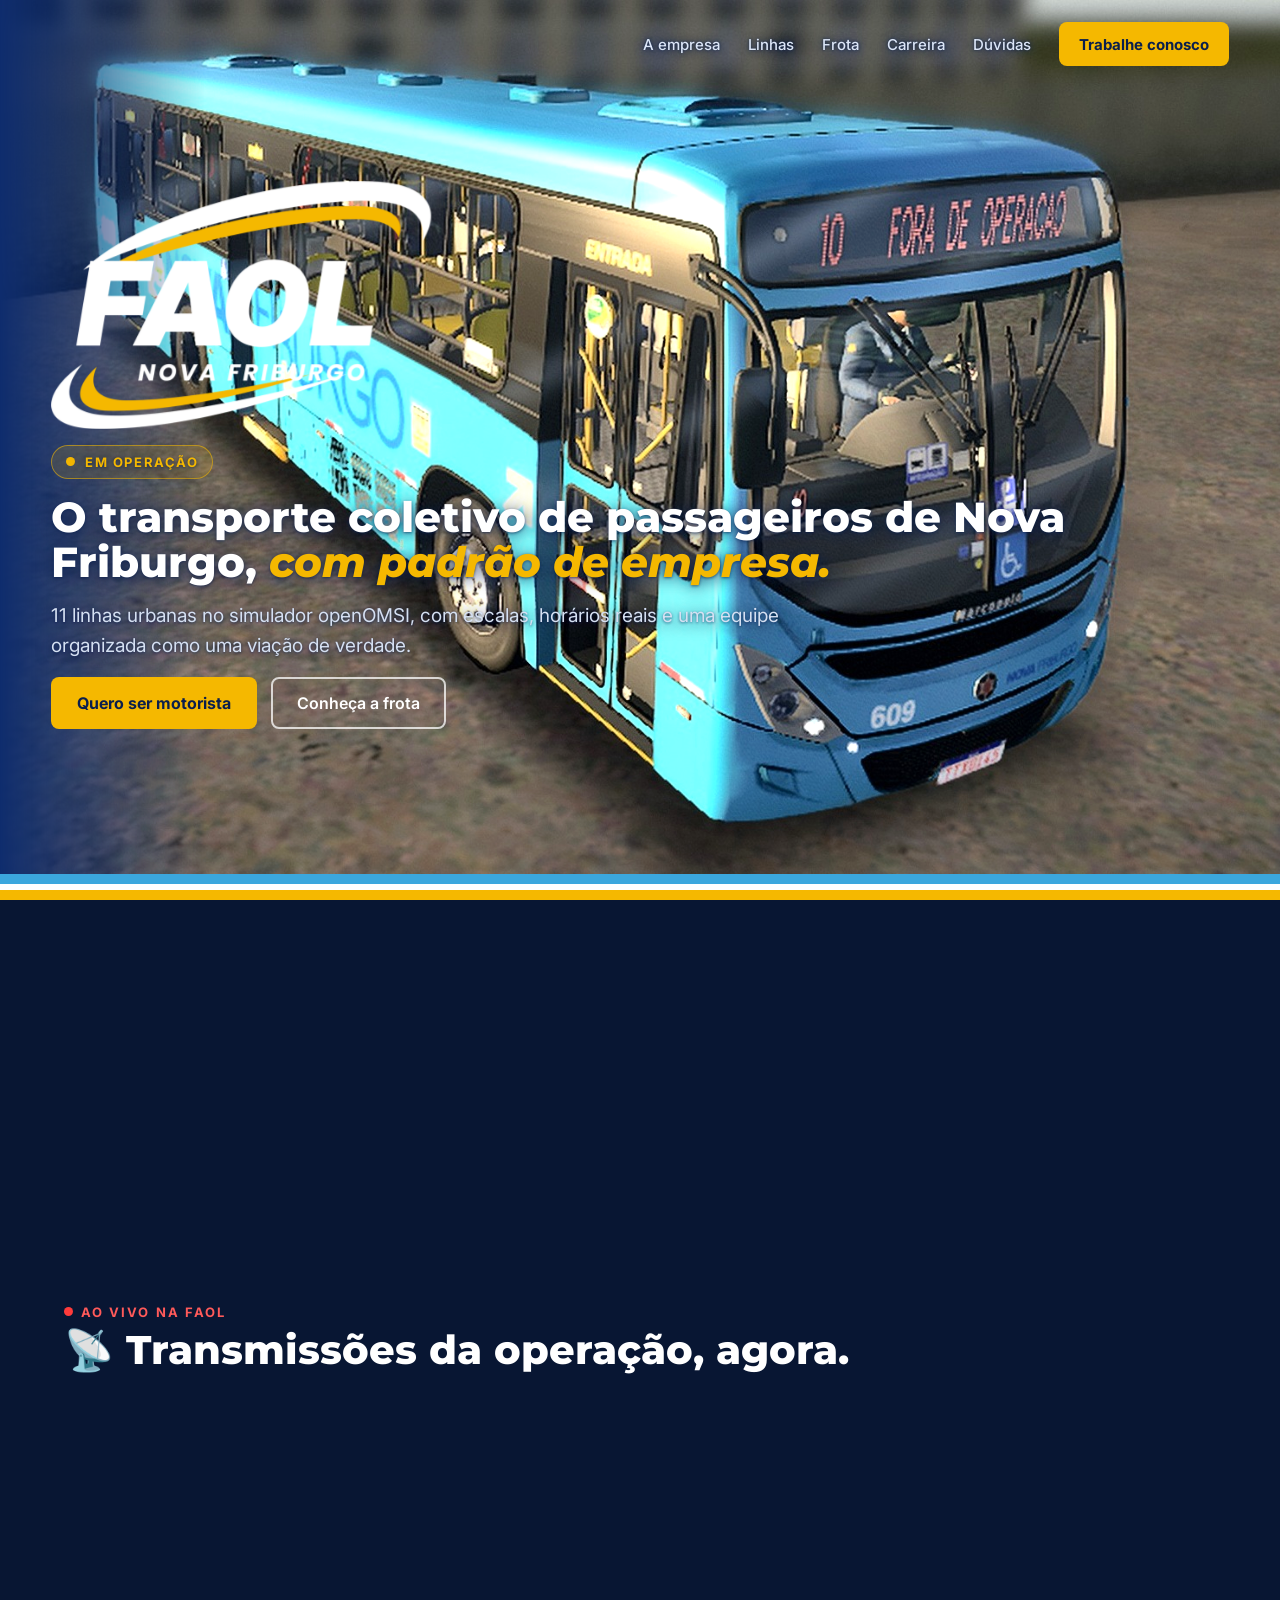
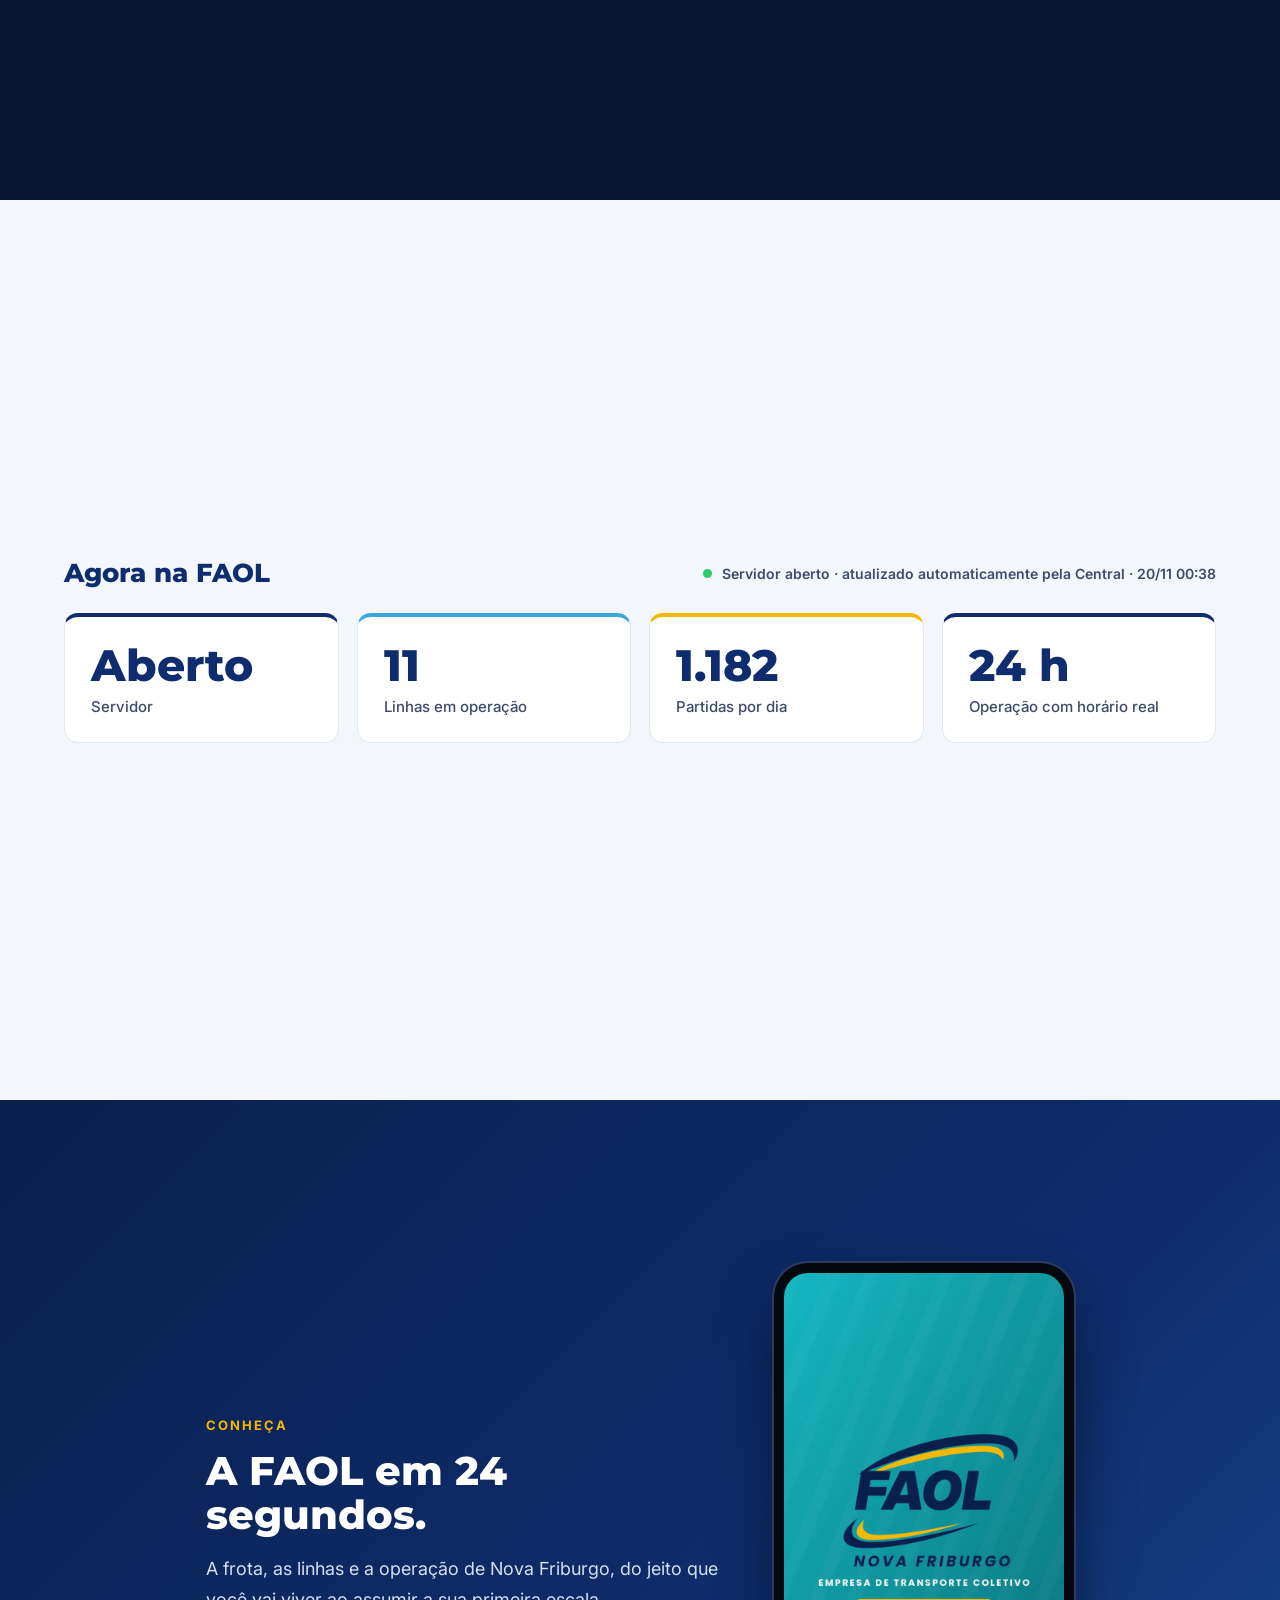
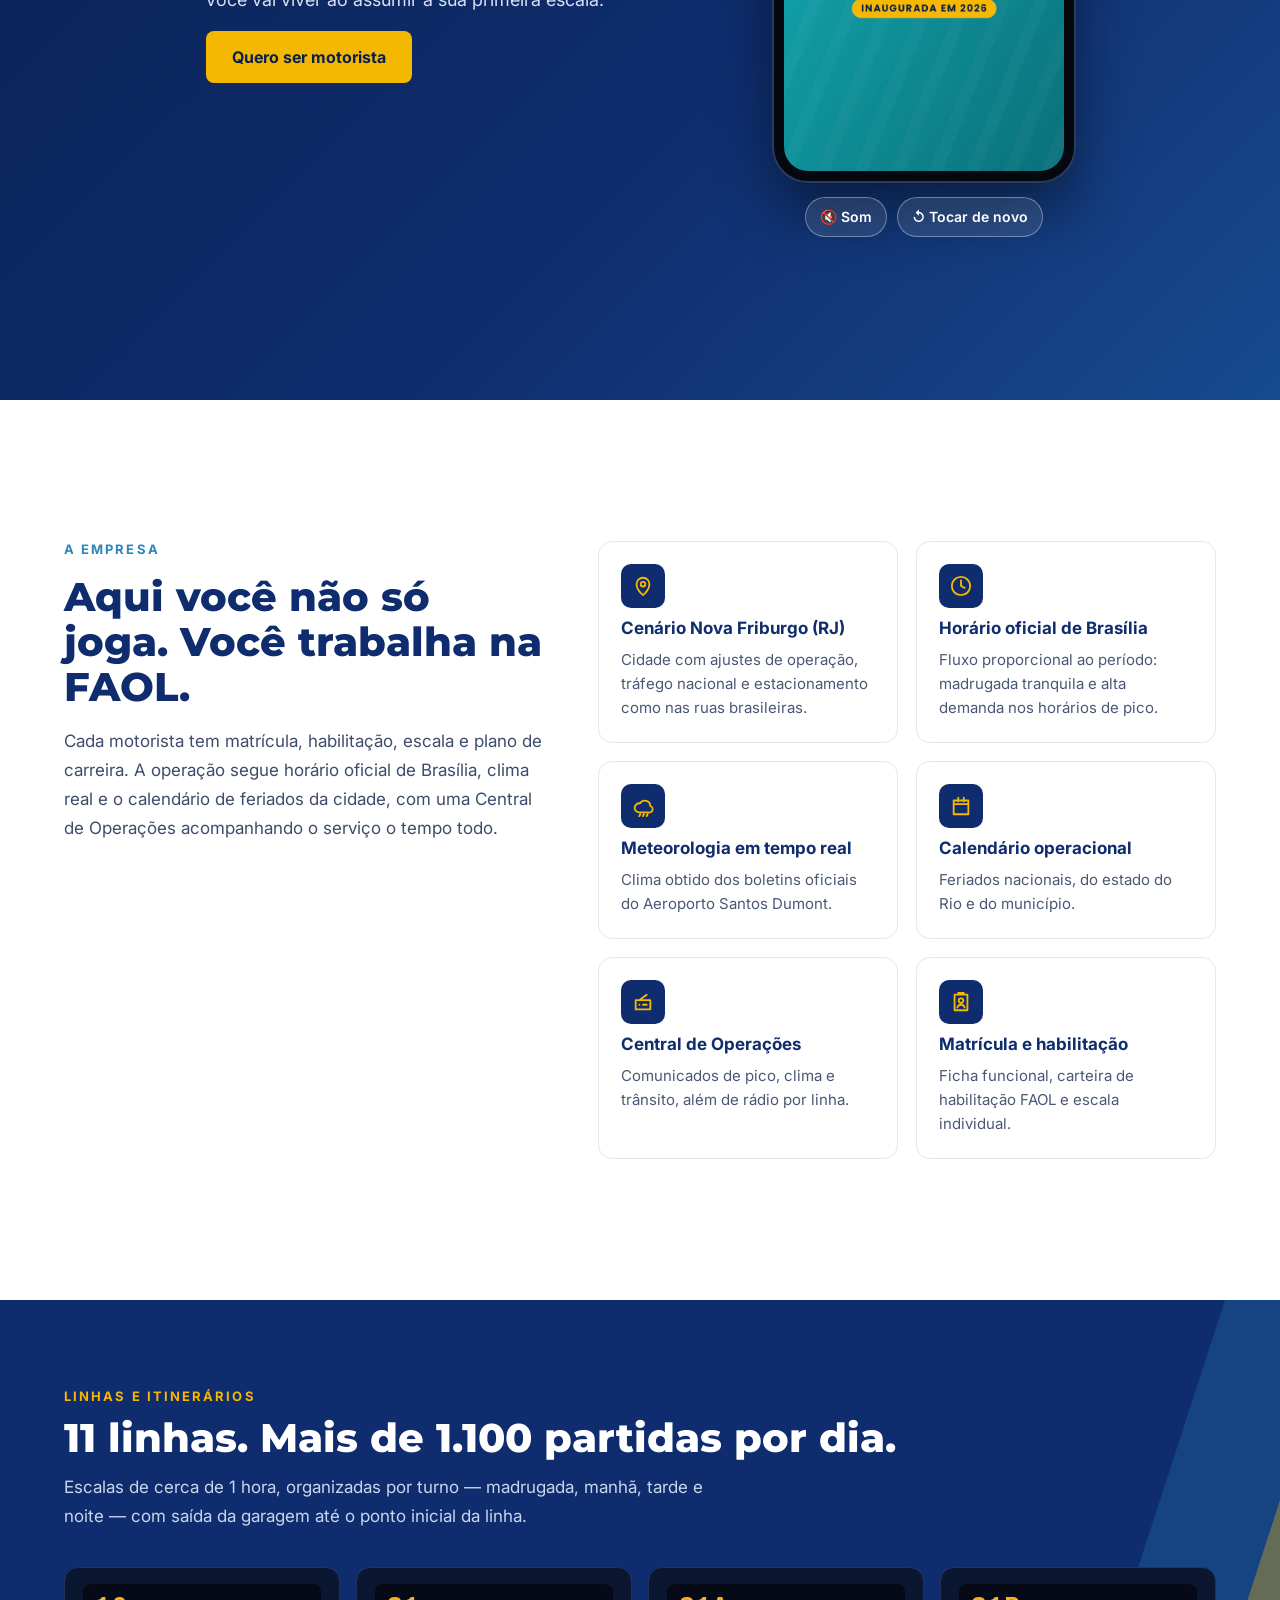
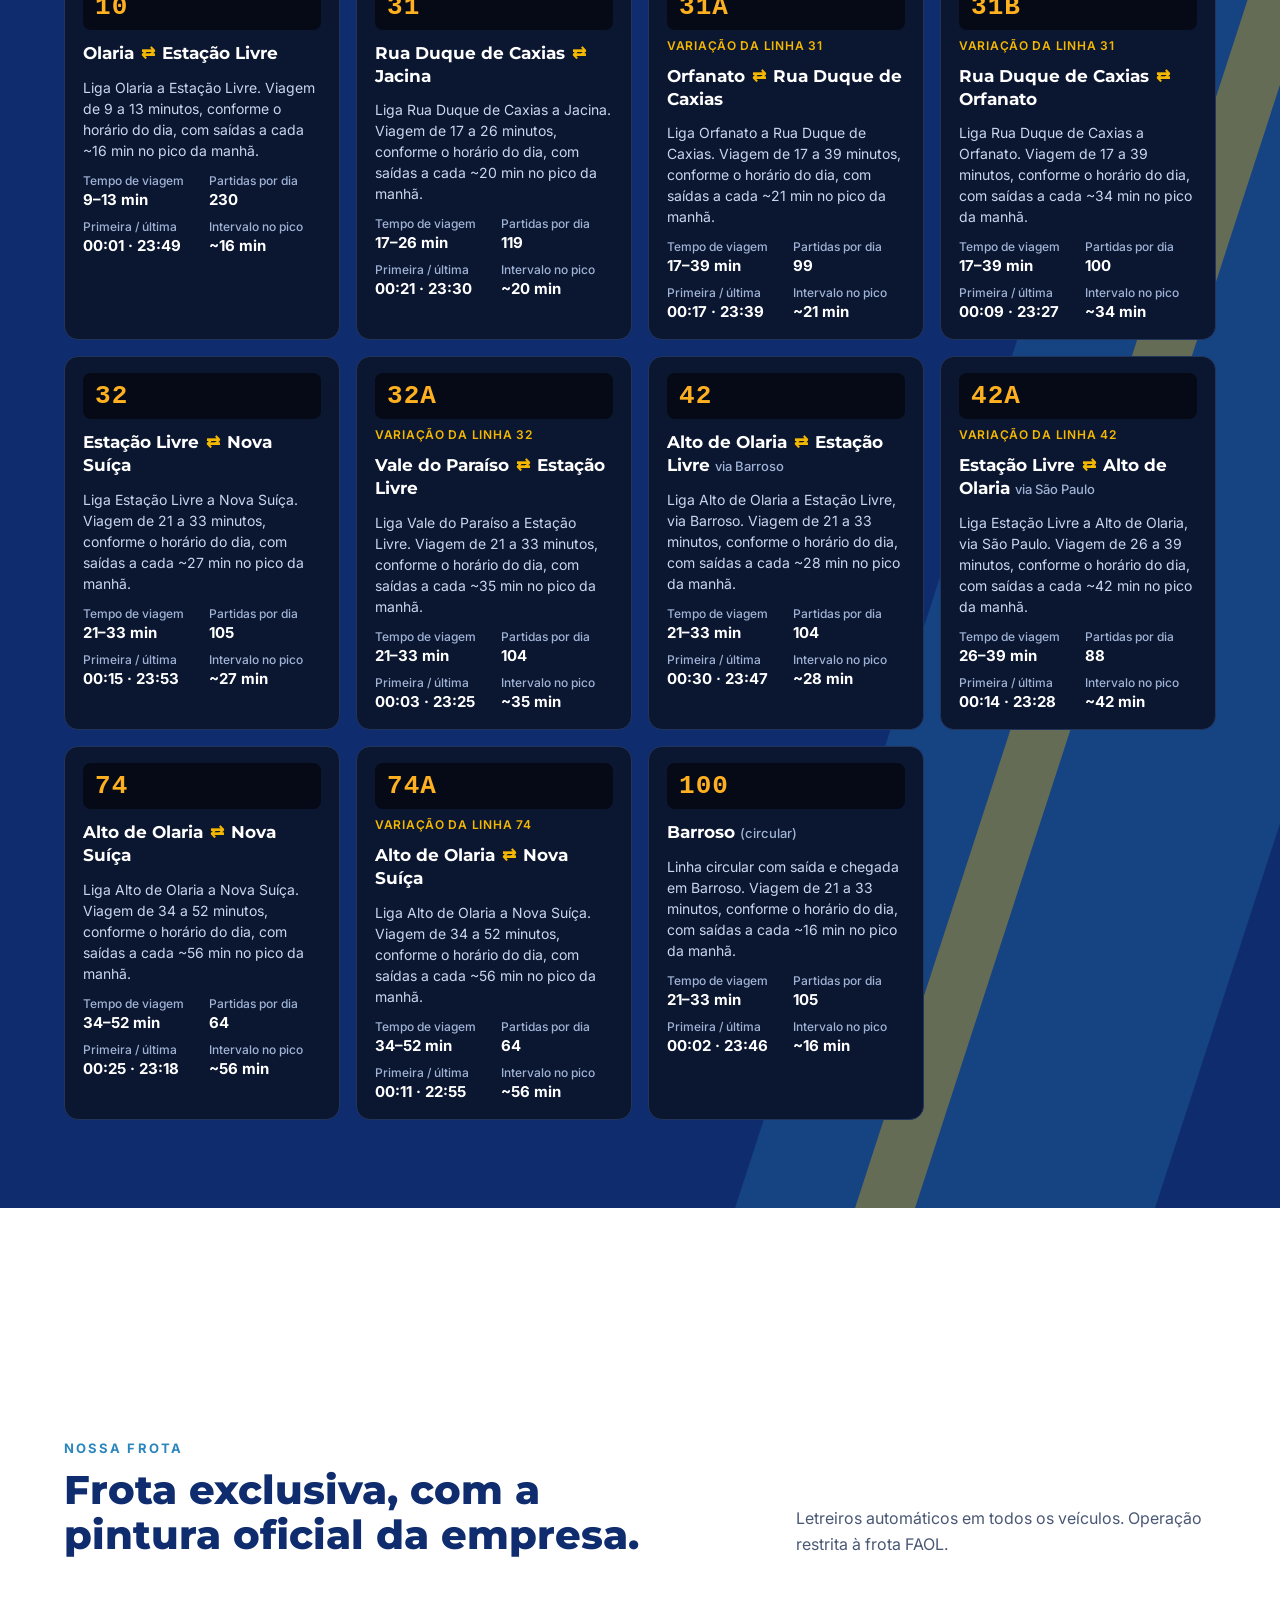
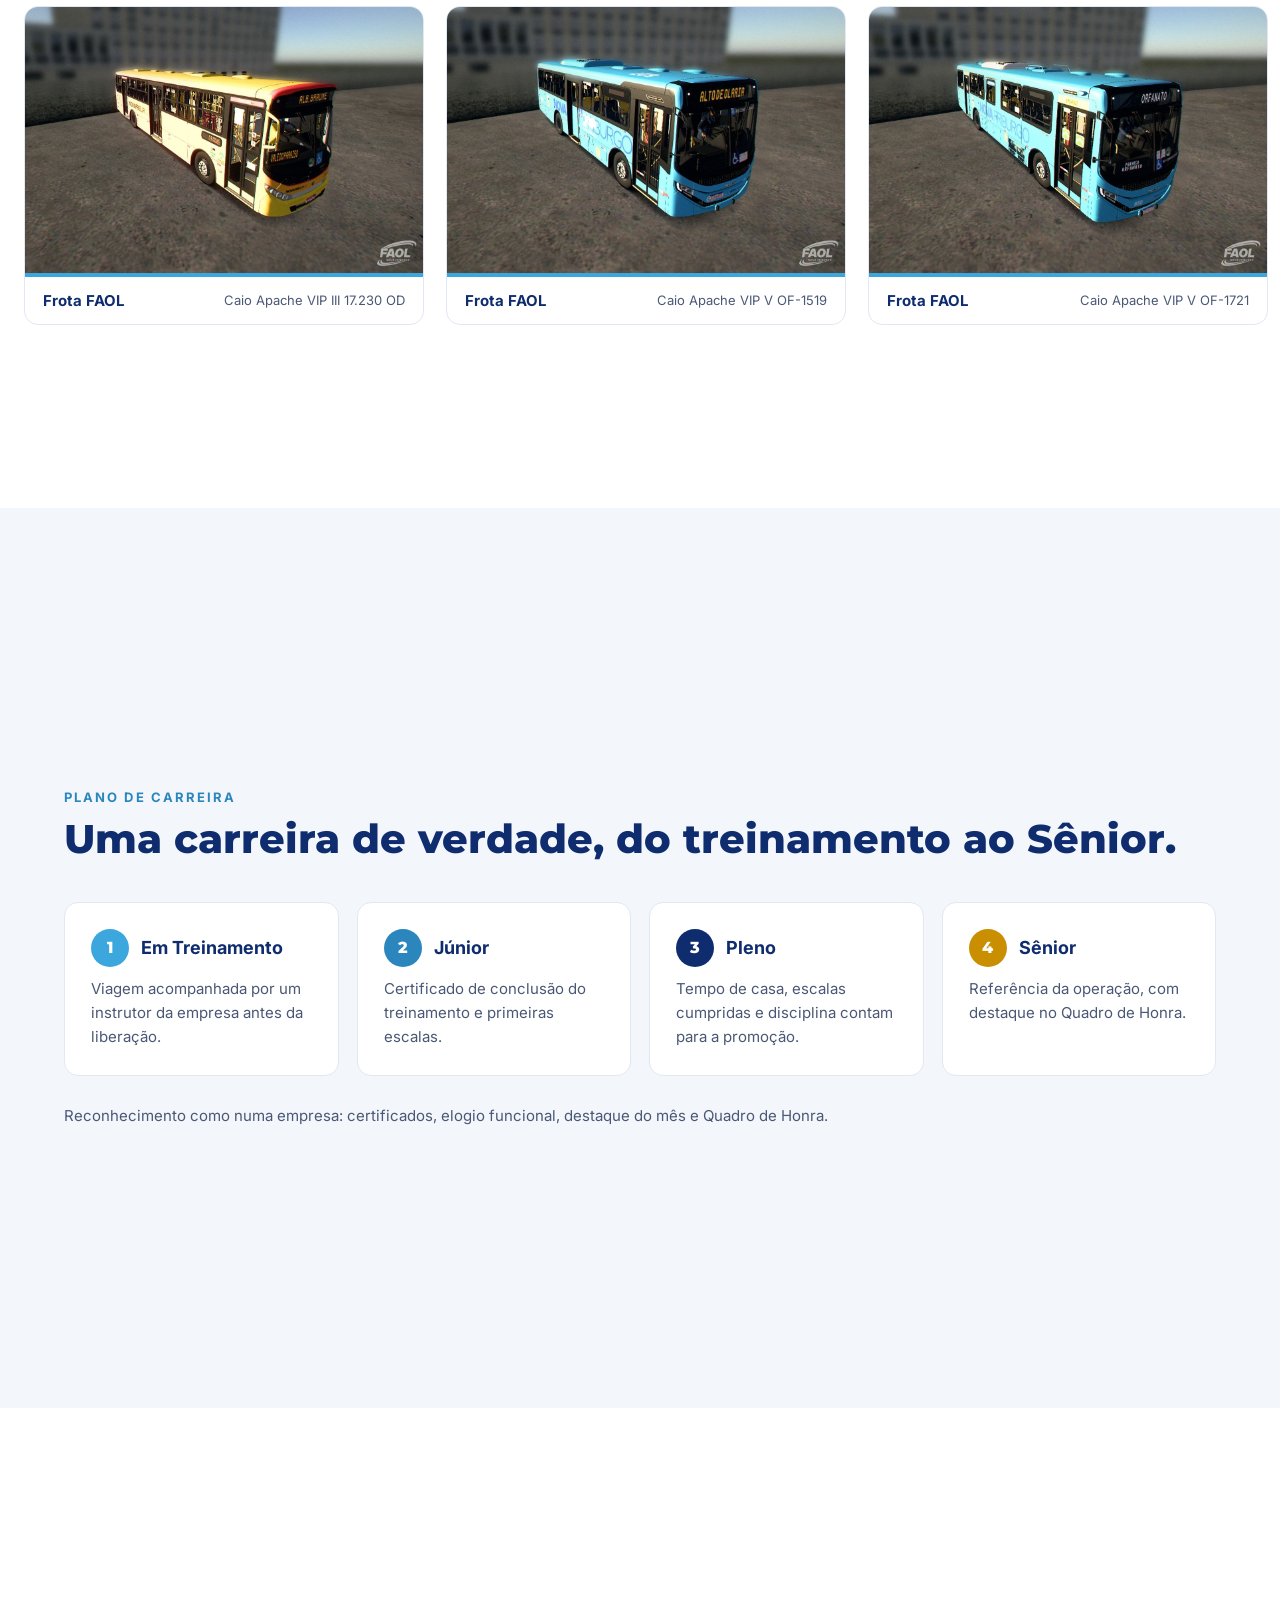
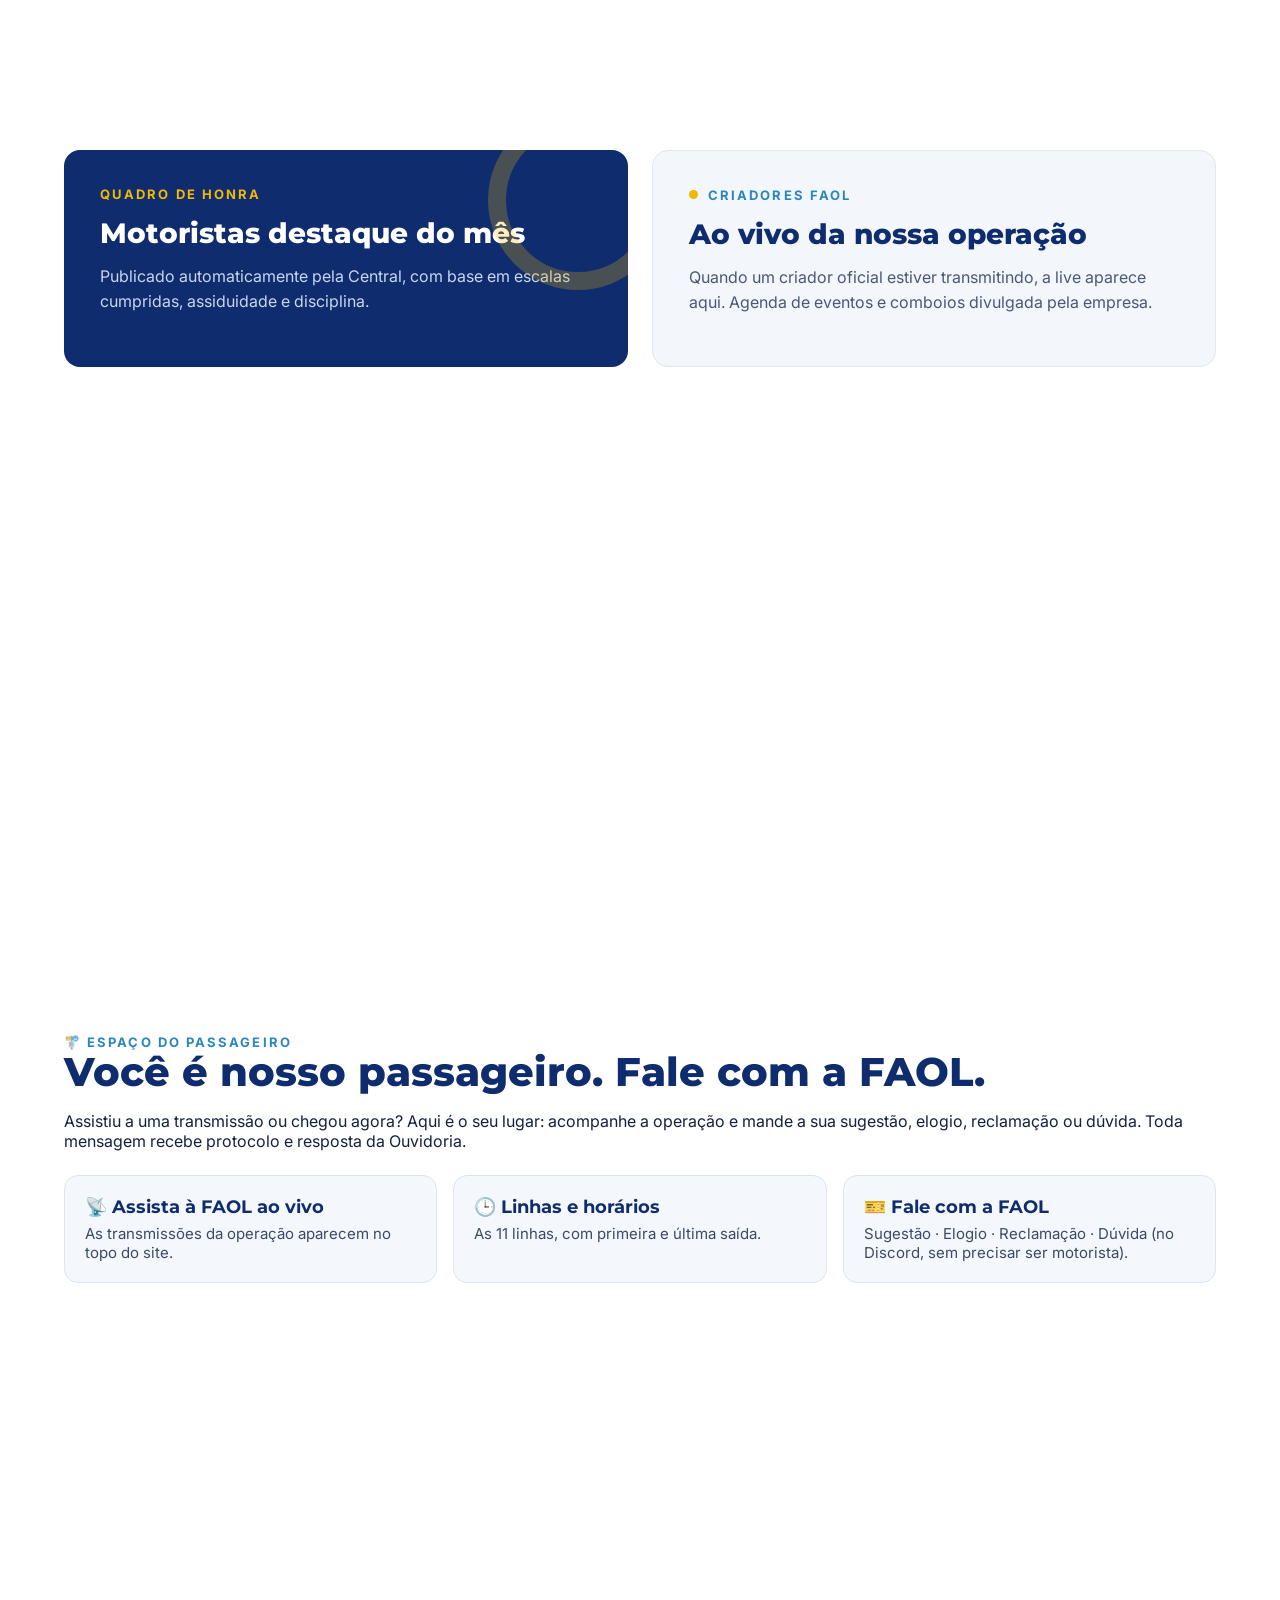
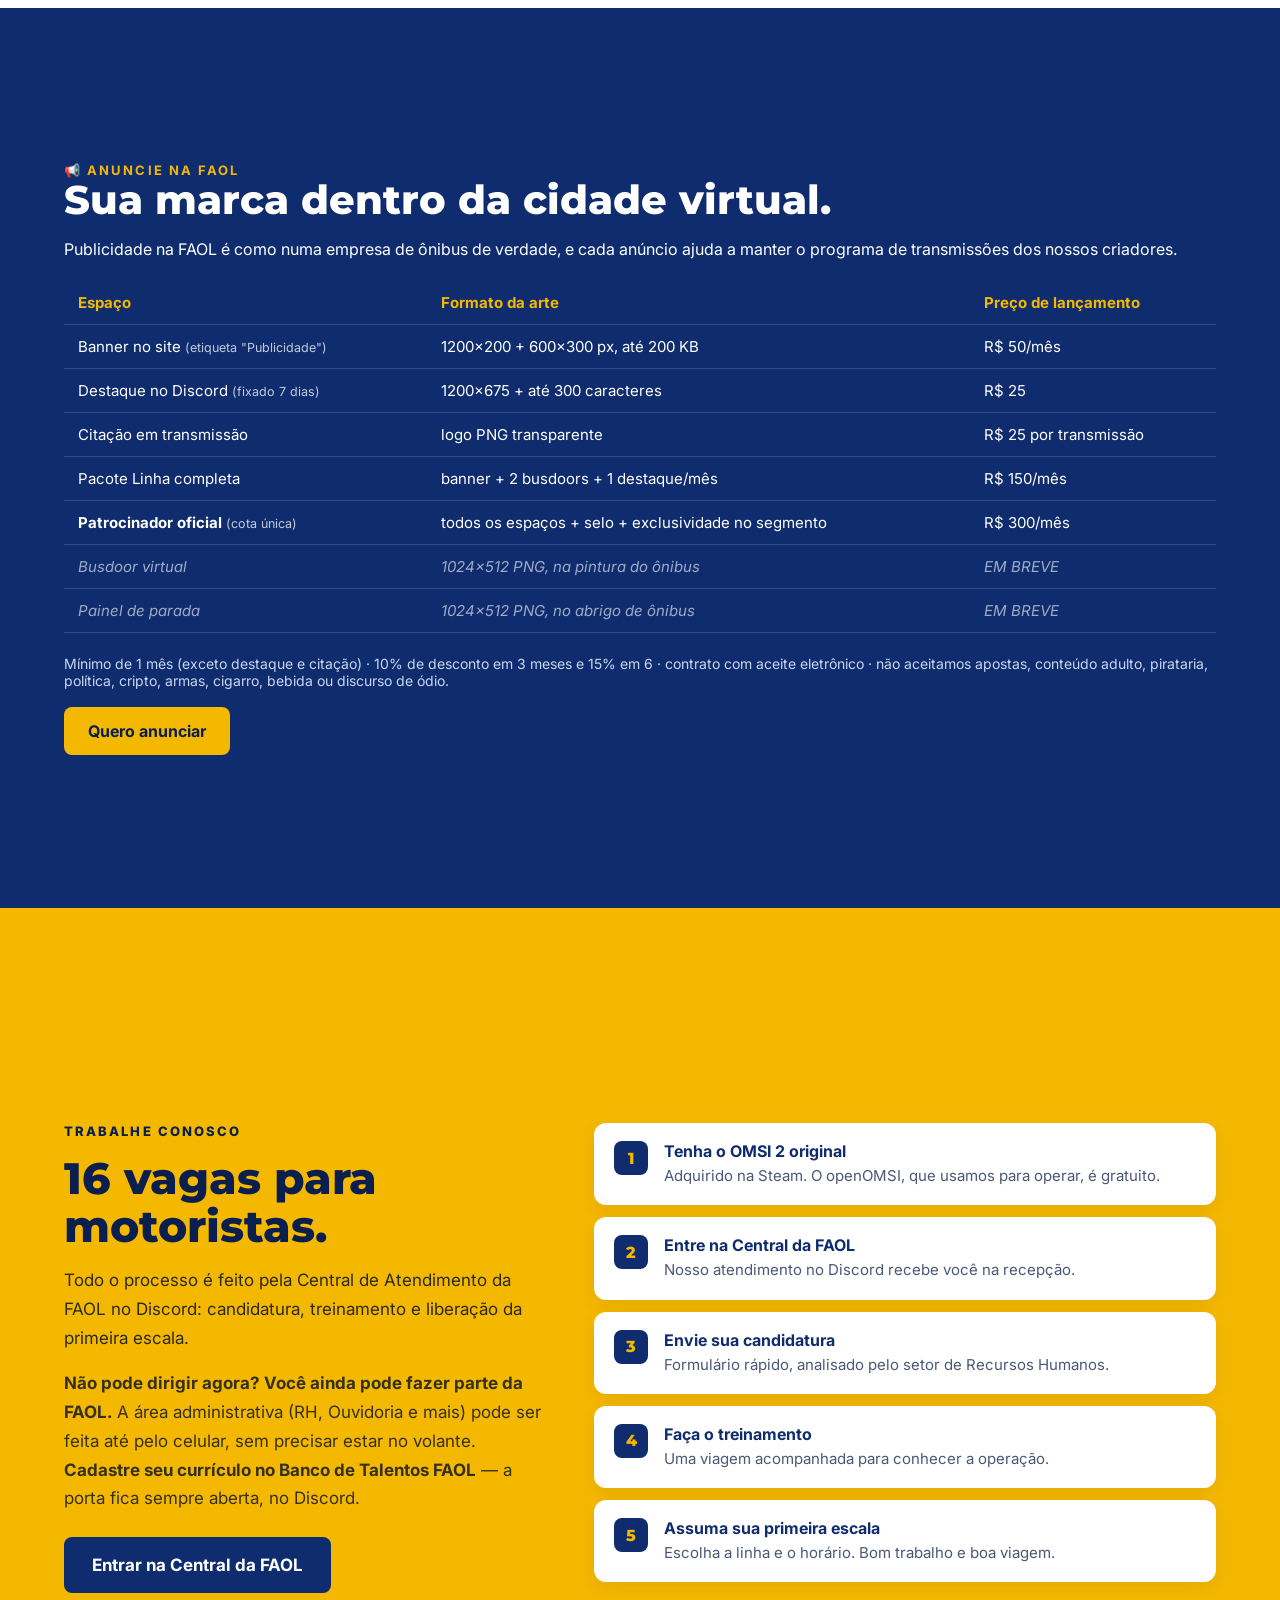
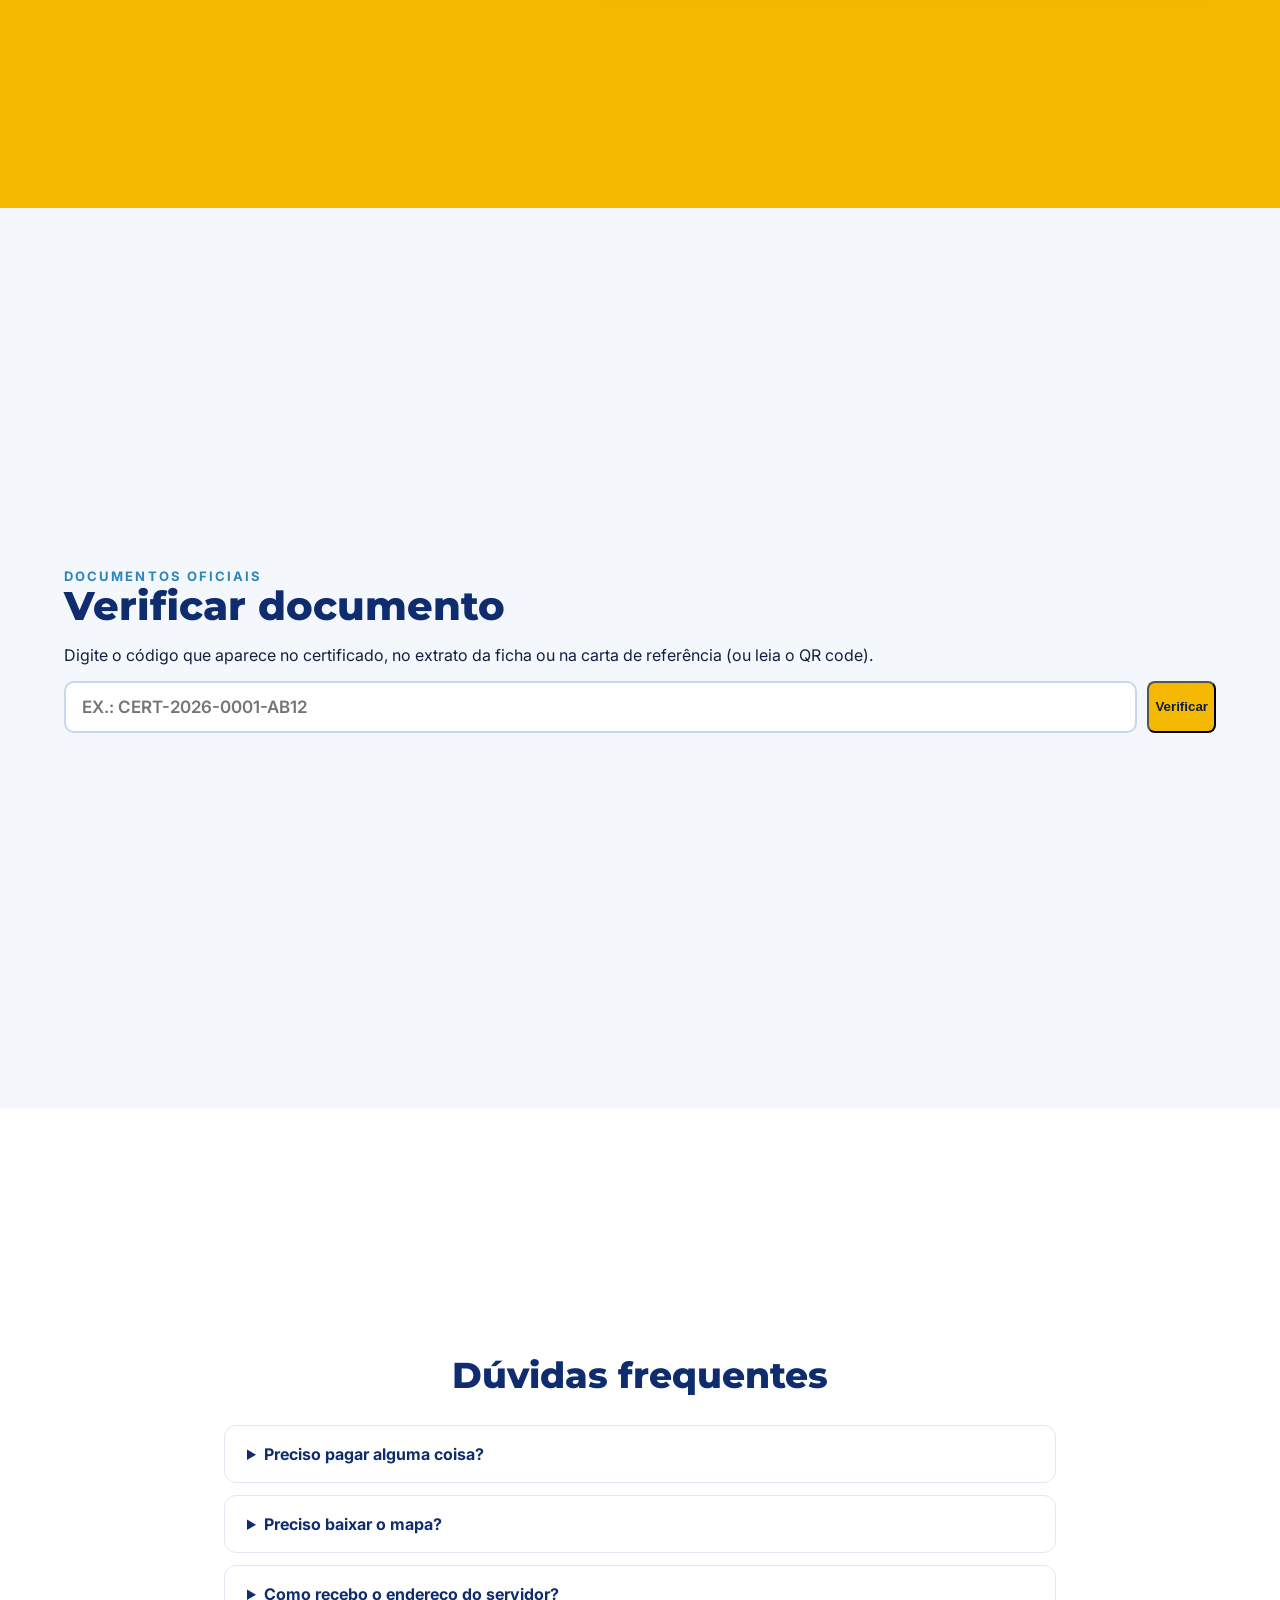
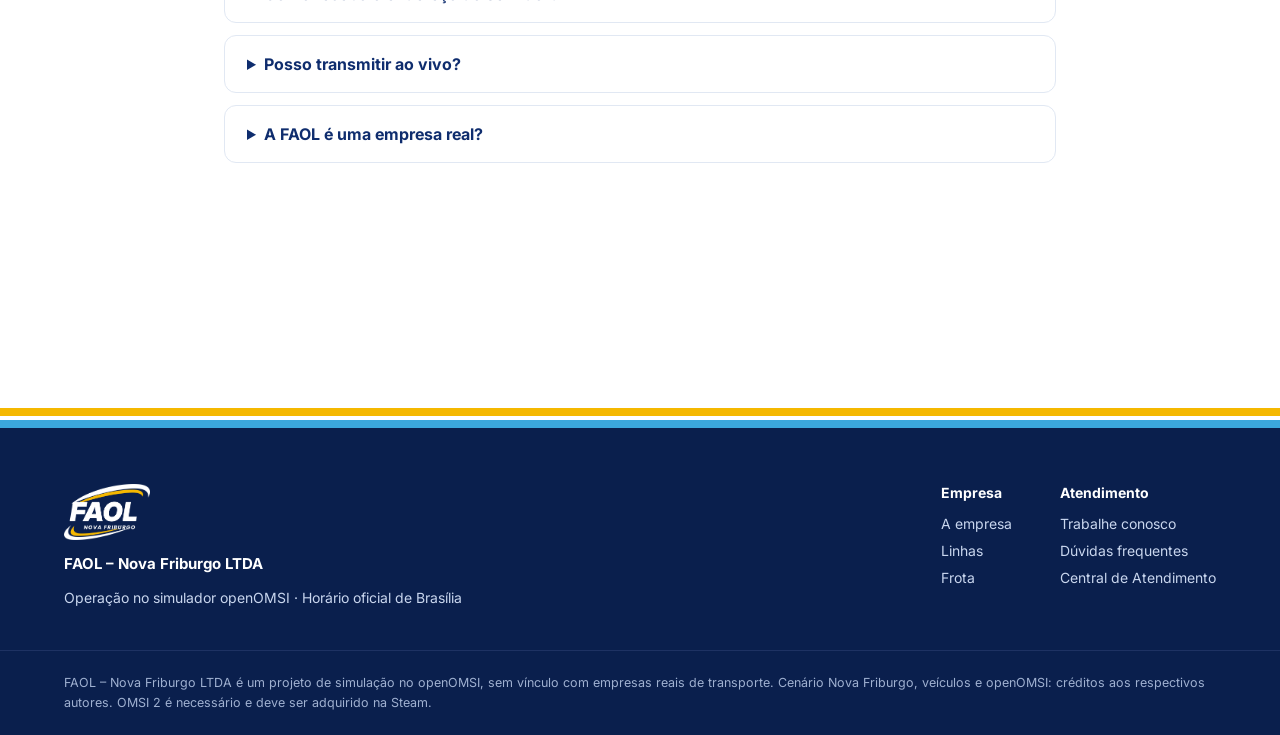
==== index.html @ 14003c91 "Site institucional da FAOL (versão aprovada pelo Presidente)" ====
<!doctype html>
<html lang="pt-BR">
<head>
<meta charset="utf-8">
<meta name="viewport" content="width=device-width, initial-scale=1">
<title>FAOL – Nova Friburgo LTDA</title>
<meta name="description" content="FAOL – Nova Friburgo: empresa virtual de transporte coletivo no openOMSI, com 11 linhas, escalas em horário real e plano de carreira para motoristas.">
<meta property="og:title" content="FAOL – Nova Friburgo LTDA">
<meta property="og:description" content="11 linhas urbanas no openOMSI, escalas em horário real e plano de carreira. Venha ser motorista.">
<meta property="og:type" content="website">
<meta property="og:site_name" content="FAOL – Nova Friburgo">
<meta property="og:url" content="https://faol-novafriburgo.github.io/">
<meta property="og:image" content="https://faol-novafriburgo.github.io/imagens/compartilhar.jpg?v=8">
<meta property="og:image:secure_url" content="https://faol-novafriburgo.github.io/imagens/compartilhar.jpg?v=8">
<meta property="og:image:type" content="image/jpeg">
<meta property="og:image:width" content="1200">
<meta property="og:image:height" content="630">
<meta property="og:image:alt" content="FAOL – Nova Friburgo: ônibus da frota">
<meta property="og:locale" content="pt_BR">
<meta name="twitter:card" content="summary_large_image">
<meta name="twitter:title" content="FAOL – Nova Friburgo LTDA">
<meta name="twitter:description" content="11 linhas urbanas no openOMSI, escalas em horário real e plano de carreira. Venha ser motorista.">
<meta name="twitter:image" content="https://faol-novafriburgo.github.io/imagens/compartilhar.jpg?v=8">
<link rel="canonical" href="https://faol-novafriburgo.github.io/">
<meta name="theme-color" content="#0A1F4D">
<link rel="icon" type="image/png" href="imagens/icone.png">
<link rel="apple-touch-icon" href="imagens/icone.png">
<link rel="preconnect" href="https://fonts.googleapis.com">
<link rel="preconnect" href="https://fonts.gstatic.com" crossorigin>
<link href="https://fonts.googleapis.com/css2?family=Montserrat:ital,wght@0,600;0,700;0,800;1,800&family=Inter:wght@400;500;600;700&display=swap" rel="stylesheet">
<link rel="stylesheet" href="css/estilo.css">
</head>
<body>

<!-- TOPO -->
<header id="inicio" class="topo">
  <img class="foto ken" src="imagens/banner_onibus_hd.jpg?v=8" width="2180" height="1180" alt="" aria-hidden="true">
  <div class="veu" aria-hidden="true"></div>
  <div class="wrap barra">
    <nav class="nav" aria-label="Principal">
      <a href="#empresa">A empresa</a>
      <a href="#linhas">Linhas</a>
      <a href="#frota">Frota</a>
      <a href="#carreira">Carreira</a>
      <a href="#duvidas">Dúvidas</a>
    </nav>
    <a href="#trabalhe" class="btnY">Trabalhe conosco</a>
  </div>
  <div class="wrap heroi">
    <div class="logo up"><img src="imagens/logo_branco.png" alt="FAOL Nova Friburgo"></div>
    <div class="selo up" id="selo"><span class="pulse"></span><span id="selo-txt">Em operação</span></div>
    <h1 class="h1 up d1">O transporte coletivo de passageiros de Nova Friburgo, <span>com padrão de empresa.</span></h1>
    <p class="up d2">11 linhas urbanas no simulador openOMSI, com escalas, horários reais e uma equipe organizada como uma viação de verdade.</p>
    <div class="acoes up d3">
      <a href="#" class="btnY link-discord" data-convite>Quero ser motorista</a>
      <a href="#frota" class="btnO">Conheça a frota</a>
    </div>
  </div>
  <div class="faixas" aria-hidden="true"><i style="height:10px;background:#3BA7DD"></i><i style="height:6px;background:#FFFFFF"></i><i style="height:10px;background:#F5B800"></i></div>
</header>

<main>
<!-- AO VIVO NA FAOL (20/11): ate 3 transmissoes; sem ninguem ao vivo vira "Proximas transmissoes" ou some -->
<section id="aovivo" class="aovivo" aria-label="Ao vivo na FAOL" hidden>
  <div class="wrap">
    <div class="rotulo"><span class="pulse vermelho"></span> <span id="av-rotulo">Ao vivo na FAOL</span></div>
    <h2 class="h2" id="av-titulo">📡 Transmissões da operação, agora.</h2>
    <div class="av-grade" id="av-grade"></div>
    <p class="av-tambem" id="av-tambem" hidden></p>
    <ul class="av-agenda" id="av-agenda" hidden></ul>
  </div>
</section>

<!-- AGORA NA FAOL (dados ao vivo da Central) -->
<section class="agora" aria-label="Agora na FAOL">
  <div class="wrap">
    <div class="cab">
      <h2>Agora na FAOL</h2>
      <div class="situacao"><span class="pulse" id="sit-bola"></span><span id="sit-txt">Servidor em preparação · atualizado automaticamente pela Central</span></div>
    </div>
    <div class="grade" id="stats"></div>
    <p class="extra" id="agora-extra" hidden></p>
  </div>
</section>

<!-- A FAOL EM 24 SEGUNDOS (vinheta oficial, versão final aprovada pelo Presidente em 19/11) -->
<section id="vinheta" class="vinheta" aria-label="A FAOL em 24 segundos">
  <div class="wrap">
    <div class="vtexto">
      <div class="rotulo">Conheça</div>
      <h2 class="h2">A FAOL em 24 segundos.</h2>
      <p>A frota, as linhas e a operação de Nova Friburgo, do jeito que você vai viver ao assumir a sua primeira escala.</p>
      <a href="#" class="btnY link-discord" data-convite>Quero ser motorista</a>
    </div>
    <div class="vmidia">
      <div class="celular" aria-label="Vídeo: vinheta da FAOL">
        <video id="vinheta-video" playsinline muted loop preload="none" width="720" height="1280"
               poster="videos/vinheta_capa_v8.jpg" data-src="videos/vinheta_faol_v8.mp4" aria-label="Vinheta da FAOL"></video>
      </div>
      <div class="vbotoes">
        <button type="button" id="v-som" aria-label="Ligar o som">🔇 Som</button>
        <button type="button" id="v-tocar" aria-label="Tocar de novo">↺ Tocar de novo</button>
      </div>
    </div>
  </div>
</section>

<!-- A EMPRESA -->
<section id="empresa" class="empresa">
  <div class="wrap">
    <div class="txt">
      <div class="rotulo">A empresa</div>
      <h2 class="h2">Aqui você não só joga. Você trabalha na FAOL.</h2>
      <p>Cada motorista tem matrícula, habilitação, escala e plano de carreira. A operação segue horário oficial de Brasília, clima real e o calendário de feriados da cidade, com uma Central de Operações acompanhando o serviço o tempo todo.</p>
    </div>
    <div class="pilares" id="pilares"></div>
  </div>
</section>

<!-- LINHAS -->
<section id="linhas" class="linhas">
  <div class="d1x" aria-hidden="true"></div><div class="d2x" aria-hidden="true"></div>
  <div class="wrap">
    <div class="rotulo">Linhas e itinerários</div>
    <h2 class="h2" id="linhas-titulo">11 linhas. Mais de 1.100 partidas por dia.</h2>
    <p>Escalas de cerca de 1 hora, organizadas por turno — madrugada, manhã, tarde e noite — com saída da garagem até o ponto inicial da linha.</p>
    <div class="leds" id="leds"></div>
  </div>
</section>

<!-- FROTA -->
<section id="frota" class="frota">
  <div class="wrap">
    <div class="rotulo" style="margin-bottom:12px">Nossa frota</div>
    <div class="cab">
      <h2 class="h2">Frota exclusiva, com a pintura oficial da empresa.</h2>
      <p>Letreiros automáticos em todos os veículos. Operação restrita à frota FAOL.</p>
    </div>
  </div>
  <div class="pista"><div class="track" id="track"></div></div>
</section>

<!-- CARREIRA -->
<section id="carreira" class="carreira">
  <div class="wrap">
    <div class="rotulo" style="margin-bottom:12px">Plano de carreira</div>
    <h2 class="h2">Uma carreira de verdade, do treinamento ao Sênior.</h2>
    <div class="grade" id="degraus"></div>
    <p class="nota">Reconhecimento como numa empresa: certificados, elogio funcional, destaque do mês e Quadro de Honra.</p>
  </div>
</section>

<!-- QUADRO DE HONRA + CRIADORES -->
<section class="honra" aria-label="Quadro de Honra e criadores">
  <div class="wrap">
    <div class="bloco azul card">
      <div class="anel" aria-hidden="true"></div>
      <div class="rotulo">Quadro de Honra</div>
      <h3>Motoristas destaque do mês</h3>
      <p id="honra-txt">Publicado automaticamente pela Central, com base em escalas cumpridas, assiduidade e disciplina.</p>
      <ul class="lista" id="honra-lista" hidden></ul>
    </div>
    <div class="bloco claro card">
      <div class="rotulo"><span class="pulse"></span>Criadores FAOL</div>
      <h3 id="live-titulo">Ao vivo da nossa operação</h3>
      <p id="live-txt">Quando um criador oficial estiver transmitindo, a live aparece aqui. Agenda de eventos e comboios divulgada pela empresa.</p>
      <ul class="lista" id="eventos-lista" hidden></ul>
    </div>
  </div>
</section>

<!-- ESPACO DO PASSAGEIRO (20/11) -->
<section id="passageiro" class="passageiro" aria-label="Espaço do Passageiro">
  <div class="wrap">
    <div class="rotulo">🚏 Espaço do Passageiro</div>
    <h2 class="h2">Você é nosso passageiro. Fale com a FAOL.</h2>
    <p>Assistiu a uma transmissão ou chegou agora? Aqui é o seu lugar: acompanhe a operação e mande a sua sugestão, elogio, reclamação ou dúvida. Toda mensagem recebe protocolo e resposta da Ouvidoria.</p>
    <div class="pas-grade">
      <a class="pas-card" href="#aovivo"><b>📡 Assista à FAOL ao vivo</b><span>As transmissões da operação aparecem no topo do site.</span></a>
      <a class="pas-card" href="#linhas"><b>🕒 Linhas e horários</b><span>As 11 linhas, com primeira e última saída.</span></a>
      <a class="pas-card link-fale" href="https://discord.com/channels/1572569307102187540/1573178376355708942" target="_blank" rel="noopener"><b>🎫 Fale com a FAOL</b><span>Sugestão · Elogio · Reclamação · Dúvida (no Discord, sem precisar ser motorista).</span></a>
    </div>
    <div class="pas-vitrine" id="pas-vitrine" hidden>
      <h3>💡 Sugestões de passageiros já implantadas</h3>
      <ul id="pas-lista"></ul>
    </div>
  </div>
</section>

<!-- ANUNCIE NA FAOL (20/11): midia kit -->
<section id="anuncie" class="anuncie" aria-label="Anuncie na FAOL">
  <div class="wrap">
    <div class="rotulo">📢 Anuncie na FAOL</div>
    <h2 class="h2">Sua marca dentro da cidade virtual.</h2>
    <p>Publicidade na FAOL é como numa empresa de ônibus de verdade, e cada anúncio ajuda a manter o programa de transmissões dos nossos criadores.</p>
    <div class="tabela-wrap"><table class="midia">
      <thead><tr><th>Espaço</th><th>Formato da arte</th><th>Preço de lançamento</th></tr></thead>
      <tbody>
        <tr><td>Banner no site <small>(etiqueta "Publicidade")</small></td><td>1200×200 + 600×300 px, até 200 KB</td><td>R$ 50/mês</td></tr>
        <tr><td>Destaque no Discord <small>(fixado 7 dias)</small></td><td>1200×675 + até 300 caracteres</td><td>R$ 25</td></tr>
        <tr><td>Citação em transmissão</td><td>logo PNG transparente</td><td>R$ 25 por transmissão</td></tr>
        <tr><td>Pacote Linha completa</td><td>banner + 2 busdoors + 1 destaque/mês</td><td>R$ 150/mês</td></tr>
        <tr><td><b>Patrocinador oficial</b> <small>(cota única)</small></td><td>todos os espaços + selo + exclusividade no segmento</td><td>R$ 300/mês</td></tr>
        <tr class="breve"><td>Busdoor virtual</td><td>1024×512 PNG, na pintura do ônibus</td><td>EM BREVE</td></tr>
        <tr class="breve"><td>Painel de parada</td><td>1024×512 PNG, no abrigo de ônibus</td><td>EM BREVE</td></tr>
      </tbody></table></div>
    <p class="nota">Mínimo de 1 mês (exceto destaque e citação) · 10% de desconto em 3 meses e 15% em 6 · contrato com aceite eletrônico · não aceitamos apostas, conteúdo adulto, pirataria, política, cripto, armas, cigarro, bebida ou discurso de ódio.</p>
    <a href="https://discord.com/channels/1572569307102187540/1573178379551641611" class="btnY" target="_blank" rel="noopener">Quero anunciar</a>
  </div>
</section>

<!-- TRABALHE CONOSCO -->
<section id="trabalhe" class="trabalhe">
  <div class="wrap">
    <div class="txt">
      <div class="rotulo">Trabalhe conosco</div>
      <h2>16 vagas para motoristas.</h2>
      <p>Todo o processo é feito pela Central de Atendimento da FAOL no Discord: candidatura, treinamento e liberação da primeira escala.</p>
      <p class="adm"><b>Não pode dirigir agora? Você ainda pode fazer parte da FAOL.</b> A área administrativa (RH, Ouvidoria e mais) pode ser feita até pelo celular, sem precisar estar no volante. <b>Cadastre seu currículo no Banco de Talentos FAOL</b> — a porta fica sempre aberta, no Discord.</p>
      <a href="#" class="cta link-discord" data-convite>Entrar na Central da FAOL</a>
    </div>
    <ol class="passos" id="passos"></ol>
  </div>
</section>

<!-- VERIFICAR DOCUMENTO (20/11): certificados, extratos e cartas da FAOL -->
<section id="verificar" class="verificar" aria-label="Verificar documento">
  <div class="wrap">
    <div class="rotulo">Documentos oficiais</div>
    <h2 class="h2">Verificar documento</h2>
    <p>Digite o código que aparece no certificado, no extrato da ficha ou na carta de referência (ou leia o QR code).</p>
    <form id="vf-form" class="vf-form" autocomplete="off">
      <input id="vf-codigo" type="text" placeholder="Ex.: CERT-2026-0001-AB12" aria-label="Código do documento" maxlength="40">
      <button type="submit" class="btnY">Verificar</button>
    </form>
    <p id="vf-res" class="vf-res" role="status"></p>
  </div>
</section>

<!-- DUVIDAS -->
<section id="duvidas" class="duvidas">
  <div class="wrap">
    <h2>Dúvidas frequentes</h2>
    <div class="faq" id="faq"></div>
  </div>
</section>
</main>

<!-- RODAPE -->
<footer class="rodape">
  <div class="faixas" aria-hidden="true"><i style="height:8px;background:#F5B800"></i><i style="height:4px;background:#FFFFFF"></i><i style="height:8px;background:#3BA7DD"></i></div>
  <div class="wrap cols">
    <div class="marca">
      <img src="imagens/logo_branco.png" alt="FAOL Nova Friburgo">
      <b>FAOL – Nova Friburgo LTDA</b>
      <span>Operação no simulador openOMSI · Horário oficial de Brasília</span>
    </div>
    <nav aria-label="Rodapé">
      <div><strong>Empresa</strong><a href="#empresa">A empresa</a><a href="#linhas">Linhas</a><a href="#frota">Frota</a></div>
      <div><strong>Atendimento</strong><a href="#trabalhe">Trabalhe conosco</a><a href="#duvidas">Dúvidas frequentes</a><a href="#" class="link-discord" data-convite>Central de Atendimento</a></div>
    </nav>
  </div>
  <div class="aviso"><div class="wrap">FAOL – Nova Friburgo LTDA é um projeto de simulação no openOMSI, sem vínculo com empresas reais de transporte. Cenário Nova Friburgo, veículos e openOMSI: créditos aos respectivos autores. OMSI 2 é necessário e deve ser adquirido na Steam.</div></div>
</footer>

<!-- config (convite do Discord) e dados ao vivo gerados pela Central (status.js, a cada 5 min depois da publicação) -->
<script src="js/config.js"></script>
<script src="js/linhas.js"></script>
<script src="dados/documentos.js"></script>
<script src="dados/status.js"></script>
<script src="js/site.js"></script>
</body>
</html>
---- css/estilo.css ----
/* FAOL – Nova Friburgo LTDA · site institucional (Modelo 1 aprovado). HTML/CSS/JS puro. */
:root{--marinho:#0F2D6E;--marinho2:#0A1F4D;--amarelo:#F5B800;--azul:#3BA7DD;--azul2:#2A86BD;--texto:#13213F;
  --cinza:#3D4C6B;--cinza2:#4A5875;--borda:#E1E8F3;--fundo2:#F3F6FB}
*{box-sizing:border-box}
html{scroll-behavior:smooth}
body{margin:0;background:#FFFFFF;font-family:Inter,system-ui,sans-serif;color:var(--texto);-webkit-font-smoothing:antialiased}
img{max-width:100%}
a{color:var(--marinho)}a:hover{color:var(--marinho2)}
h1,h2,h3{font-family:Montserrat,sans-serif}
.wrap{max-width:1200px;margin:0 auto;padding-left:24px;padding-right:24px}
.rotulo{font-size:13px;letter-spacing:.16em;text-transform:uppercase;color:var(--azul2);font-weight:700}
.h2{margin:0;font-weight:800;font-size:40px;line-height:1.12;color:var(--marinho)}

@keyframes faolUp{from{opacity:0;transform:translateY(22px)}to{opacity:1;transform:none}}
@keyframes faolShine{0%{transform:translateX(-120%) skewX(-20deg)}55%,100%{transform:translateX(260%) skewX(-20deg)}}
@keyframes faolPulse{0%{box-shadow:0 0 0 0 rgba(245,184,0,.65)}70%{box-shadow:0 0 0 12px rgba(245,184,0,0)}100%{box-shadow:0 0 0 0 rgba(245,184,0,0)}}
@keyframes faolKen{from{transform:scale(1.02)}to{transform:scale(1.12)}}
@keyframes faolMarquee{from{transform:translateX(0)}to{transform:translateX(-50%)}}
.up{opacity:0;animation:faolUp .9s cubic-bezier(.2,.7,.2,1) forwards}
.d1{animation-delay:.15s}.d2{animation-delay:.3s}.d3{animation-delay:.45s}
.shine{position:relative;overflow:hidden}
.shine::after{content:"";position:absolute;top:0;left:0;width:40%;height:100%;background:linear-gradient(90deg,rgba(255,255,255,0),rgba(255,255,255,.55),rgba(255,255,255,0));animation:faolShine 5.5s ease-in-out 1s infinite}
.pulse{width:9px;height:9px;border-radius:50%;background:var(--amarelo);display:inline-block;animation:faolPulse 1.8s infinite;flex:none}
.pulse.verde{background:#2ECC71}.pulse.vermelho{background:#E74C3C;animation:none}
.ken{animation:faolKen 18s ease-in-out infinite alternate}
.track{animation:faolMarquee 48s linear infinite}
.track:hover{animation-play-state:paused}
.btnY{background:var(--amarelo);color:var(--marinho2);text-decoration:none;font-weight:700;border-radius:8px;min-height:44px;display:inline-flex;align-items:center;transition:transform .2s,box-shadow .2s,background .2s}
.btnY:hover{transform:translateY(-2px);box-shadow:0 10px 24px rgba(245,184,0,.35);background:#FFC929;color:var(--marinho2)}
.btnO{border:2px solid rgba(255,255,255,.75);color:#FFFFFF;text-decoration:none;font-weight:600;font-size:16px;padding:14px 24px;border-radius:8px;min-height:44px;display:inline-flex;align-items:center;transition:background .2s,color .2s}
.btnO:hover{background:#FFFFFF;color:var(--marinho)}
.card{transition:transform .25s,box-shadow .25s}
.card:hover{transform:translateY(-4px);box-shadow:0 18px 40px rgba(15,45,110,.12)}

/* topo */
.topo{position:relative;background:var(--marinho2);color:#FFFFFF;overflow:hidden}
.topo .foto{position:absolute;inset:0;width:100%;height:100%;object-fit:cover;opacity:.55}
.topo .veu{position:absolute;inset:0;background:linear-gradient(90deg,rgba(10,31,77,.96) 0%,rgba(10,31,77,.82) 45%,rgba(10,31,77,.25) 100%)}
.barra{position:relative;z-index:2;padding-top:22px;display:flex;justify-content:flex-end;gap:28px;align-items:center;flex-wrap:wrap}
.nav{display:flex;gap:28px;align-items:center;flex-wrap:wrap}
.nav a{color:#DCE6F7;text-decoration:none;font-weight:500;font-size:15px}
.nav a:hover{color:var(--amarelo)}
.barra .btnY{font-size:15px;padding:12px 20px}
.heroi{position:relative;z-index:2;padding-top:40px;padding-bottom:110px;display:flex;flex-direction:column;gap:24px}
.heroi .logo{align-self:flex-start;border-radius:8px}
.heroi .logo img{height:150px;width:auto;display:block}
.selo{display:inline-flex;align-items:center;gap:10px;align-self:flex-start;background:rgba(245,184,0,.14);border:1px solid rgba(245,184,0,.55);color:var(--amarelo);font-weight:700;font-size:13px;letter-spacing:.12em;text-transform:uppercase;padding:8px 14px;border-radius:999px}
.h1{margin:0;font-weight:800;font-size:56px;line-height:1.06;max-width:760px}
.h1 span{color:var(--amarelo);font-style:italic}
.heroi p{margin:0;font-size:19px;line-height:1.6;color:#D5E0F2;max-width:600px}
.acoes{display:flex;gap:14px;flex-wrap:wrap}
.acoes .btnY{font-size:16px;padding:16px 26px}
.faixas{position:absolute;left:0;right:0;bottom:0;z-index:2;display:flex;flex-direction:column}
.faixas i{display:block}

/* agora na FAOL */
.agora{background:var(--fundo2)}
.agora .wrap{padding-top:56px;padding-bottom:56px}
.agora .cab{display:flex;align-items:center;justify-content:space-between;gap:16px;flex-wrap:wrap;margin-bottom:24px}
.agora h2{margin:0;font-weight:800;font-size:26px;color:var(--marinho)}
.situacao{display:inline-flex;align-items:center;gap:10px;font-size:14px;color:var(--cinza);font-weight:600}
.grade{display:grid;grid-template-columns:repeat(auto-fit,minmax(220px,1fr));gap:18px}
.stat{background:#FFFFFF;border-radius:14px;padding:26px;border:1px solid var(--borda);border-top:4px solid var(--marinho)}
.stat .v{font-family:Montserrat,sans-serif;font-weight:800;font-size:44px;color:var(--marinho);line-height:1}
.stat .r{margin-top:10px;font-size:15px;color:var(--cinza);font-weight:500}
.agora .extra{margin-top:18px;font-size:15px;color:var(--cinza2)}

/* empresa */
.empresa .wrap{padding-top:96px;padding-bottom:96px;display:flex;flex-wrap:wrap;gap:56px;align-items:flex-start}
.empresa .txt{flex:1 1 380px;min-width:0;display:flex;flex-direction:column;gap:18px}
.empresa .txt p{margin:0;font-size:17px;line-height:1.7;color:var(--cinza)}
.pilares{flex:1 1 520px;min-width:0;display:grid;grid-template-columns:repeat(auto-fit,minmax(230px,1fr));gap:18px}
.pilar{border:1px solid var(--borda);border-radius:14px;padding:22px;display:flex;flex-direction:column;gap:10px;background:#FFFFFF}
.pilar .ic{width:44px;height:44px;border-radius:10px;background:var(--marinho);display:flex;align-items:center;justify-content:center}
.pilar h3{margin:0;font-size:17px;font-weight:700;color:var(--marinho);font-family:Inter,sans-serif}
.pilar p{margin:0;font-size:15px;line-height:1.6;color:var(--cinza2)}

/* linhas */
.linhas{background:var(--marinho);color:#FFFFFF;position:relative;overflow:hidden}
.linhas .d1x{position:absolute;right:-120px;top:0;bottom:0;width:420px;background:var(--azul);transform:skewX(-18deg);opacity:.18}
.linhas .d2x{position:absolute;right:120px;top:0;bottom:0;width:60px;background:var(--amarelo);transform:skewX(-18deg);opacity:.35}
.linhas .wrap{padding-top:88px;padding-bottom:88px;position:relative}
.linhas .rotulo{color:var(--amarelo);margin-bottom:12px}
.linhas .h2{color:#FFFFFF;margin-bottom:12px}
.linhas p{margin:0 0 36px;font-size:17px;line-height:1.7;color:#C9D6EE;max-width:640px}
.leds{display:flex;flex-wrap:wrap;gap:12px}
.led{background:#050A16;border:1px solid #23345A;border-radius:10px;min-width:92px;padding:14px 18px;text-align:center;font-family:'Courier New',monospace;font-weight:700;font-size:26px;color:#FFB020;letter-spacing:.04em}
.led.on{box-shadow:0 0 0 2px #2ECC71 inset}

/* frota */
.frota{overflow:hidden}
.frota .wrap{padding-top:96px;padding-bottom:36px}
.frota .cab{display:flex;justify-content:space-between;align-items:flex-end;gap:24px;flex-wrap:wrap}
.frota .h2{max-width:620px}
.frota .cab p{margin:0;font-size:16px;line-height:1.6;color:var(--cinza2);max-width:420px}
.pista{width:100%;overflow:hidden;padding:12px 0 96px}
.track{display:flex;gap:22px;width:max-content;padding-left:24px}
.bus{margin:0;width:400px;border-radius:14px;overflow:hidden;border:1px solid var(--borda);background:#FFFFFF}
.bus img{width:400px;height:266px;object-fit:cover;display:block}
.bus figcaption{display:flex;align-items:center;justify-content:space-between;gap:10px;padding:14px 18px;border-top:4px solid var(--azul)}
.bus b{font-weight:700;color:var(--marinho);font-size:15px}
.bus span{font-size:13px;color:var(--cinza2);text-align:right}

/* carreira */
.carreira{background:var(--fundo2)}
.carreira .wrap{padding-top:96px;padding-bottom:96px}
.carreira .h2{margin:0 0 40px}
.degrau{background:#FFFFFF;border-radius:14px;padding:26px;border:1px solid var(--borda);display:flex;flex-direction:column;gap:10px}
.degrau .t{display:flex;align-items:center;gap:12px}
.degrau .n{width:38px;height:38px;border-radius:50%;color:#FFFFFF;font-family:Montserrat,sans-serif;font-weight:800;display:flex;align-items:center;justify-content:center}
.degrau h3{margin:0;font-size:18px;font-weight:700;color:var(--marinho);font-family:Inter,sans-serif}
.degrau p,.carreira .nota{margin:0;font-size:15px;line-height:1.6;color:var(--cinza2)}
.carreira .nota{margin-top:28px}

/* honra + criadores */
.honra .wrap{padding-top:96px;padding-bottom:96px;display:flex;flex-wrap:wrap;gap:24px}
.honra .bloco{flex:1 1 440px;min-width:0;border-radius:16px;padding:36px;display:flex;flex-direction:column;gap:14px;position:relative;overflow:hidden}
.honra .azul{background:var(--marinho);color:#FFFFFF}
.honra .azul .anel{position:absolute;right:-40px;top:-40px;width:180px;height:180px;border-radius:50%;border:18px solid var(--amarelo);opacity:.25}
.honra .claro{background:var(--fundo2);border:1px solid var(--borda)}
.honra h3{margin:0;font-weight:800;font-size:28px}
.honra .claro h3{color:var(--marinho)}
.honra p{margin:0;font-size:16px;line-height:1.6}
.honra .azul p{color:#C9D6EE}.honra .claro p{color:var(--cinza2)}
.honra .azul .rotulo{color:var(--amarelo)}
.honra .claro .rotulo{display:flex;align-items:center;gap:10px}
.lista{margin:0;padding:0;list-style:none;display:flex;flex-direction:column;gap:8px}
.lista li{background:rgba(255,255,255,.08);border-radius:10px;padding:10px 14px;font-weight:600}
.honra .claro .lista li{background:#FFFFFF;border:1px solid var(--borda);color:var(--marinho)}

/* trabalhe */
.trabalhe{background:var(--amarelo);position:relative;overflow:hidden}
.trabalhe .wrap{padding-top:88px;padding-bottom:88px;display:flex;flex-wrap:wrap;gap:48px;align-items:flex-start}
.trabalhe .txt{flex:1 1 380px;min-width:0;display:flex;flex-direction:column;gap:16px}
.trabalhe .rotulo{color:var(--marinho2);font-weight:800}
.trabalhe h2{margin:0;font-weight:800;font-size:44px;line-height:1.08;color:var(--marinho2)}
.trabalhe .txt p{margin:0;font-size:17px;line-height:1.7;color:#2B2A1A}
.trabalhe .cta{align-self:flex-start;background:var(--marinho);color:#FFFFFF;text-decoration:none;font-weight:700;font-size:17px;padding:18px 28px;border-radius:8px;min-height:44px;margin-top:8px}
.trabalhe .cta:hover{color:#FFFFFF}
.passos{flex:1 1 520px;min-width:0;list-style:none;margin:0;padding:0;display:flex;flex-direction:column;gap:12px}
.passos li{background:#FFFFFF;border-radius:12px;padding:18px 20px;display:flex;gap:16px;align-items:flex-start;box-shadow:0 6px 18px rgba(10,31,77,.08)}
.passos .n{flex:none;width:34px;height:34px;border-radius:8px;background:var(--marinho);color:var(--amarelo);font-family:Montserrat,sans-serif;font-weight:800;display:flex;align-items:center;justify-content:center}
.passos b{display:block;font-weight:700;color:var(--marinho);font-size:16px}
.passos span{display:block;font-size:15px;line-height:1.55;color:var(--cinza2);margin-top:3px}

/* duvidas */
.duvidas .wrap{max-width:880px;padding-top:96px;padding-bottom:96px}
.duvidas h2{margin:0 0 28px;font-weight:800;font-size:36px;color:var(--marinho);text-align:center}
.faq{display:flex;flex-direction:column;gap:12px}
.faq details{border:1px solid var(--borda);border-radius:12px;padding:18px 22px;background:#FFFFFF}
.faq summary{cursor:pointer;font-weight:700;color:var(--marinho);font-size:16px}
.faq p{margin:12px 0 0;font-size:15px;line-height:1.65;color:var(--cinza2)}

/* rodape */
.rodape{background:var(--marinho2);color:#C9D6EE}
.rodape .faixas{position:static}
.rodape .cols{padding-top:56px;padding-bottom:40px;display:flex;flex-wrap:wrap;gap:40px;justify-content:space-between}
.rodape .marca{flex:1 1 300px;min-width:0;display:flex;flex-direction:column;gap:14px}
.rodape .marca img{height:56px;width:auto;align-self:flex-start}
.rodape .marca b{font-size:15px;color:#FFFFFF}
.rodape .marca span{font-size:14px;line-height:1.6}
.rodape nav{display:flex;gap:48px;flex-wrap:wrap}
.rodape nav div{display:flex;flex-direction:column;gap:10px;font-size:14px}
.rodape nav strong{color:#FFFFFF;margin-bottom:4px}
.rodape nav a{color:#C9D6EE;text-decoration:none}
.rodape nav a:hover{color:var(--amarelo)}
.rodape .aviso{border-top:1px solid #1E3263}
.rodape .aviso div{padding-top:22px;padding-bottom:22px;font-size:12.5px;line-height:1.6;color:#9FB0D0}

@media (max-width:760px){
  .nav{display:none}
  .h1{font-size:38px}
  .heroi .logo img{height:104px}
  .h2,.trabalhe h2{font-size:30px}
  .heroi{padding-bottom:90px}
  .bus,.bus img{width:300px}.bus img{height:200px}
  .empresa .wrap,.carreira .wrap,.frota .wrap,.honra .wrap,.duvidas .wrap{padding-top:64px;padding-bottom:64px}
  .pista{padding-bottom:64px}
}
@media (prefers-reduced-motion:reduce){
  html{scroll-behavior:auto}
  .up,.ken,.track,.shine::after,.pulse{animation:none!important;opacity:1}
  .card,.btnY{transition:none}
  .pista{overflow-x:auto}                 /* sem deslizar sozinha: a pessoa rola a frota com o dedo */
  .track .copia{display:none}
}

/* Ajuste do Presidente (19/11, 2a versao — NAO DESFAZER): topo bem a esquerda, mais baixo e mais largo, logo
   medio e limpo (sem brilho), foto mais acesa e veu azul vivo so atras do texto. Banner = carro 609 (nao trocar). */
.wrap.barra,.wrap.heroi{max-width:none;padding-left:max(24px,4vw);padding-right:max(24px,4vw)}
.heroi{padding-top:24px;padding-bottom:84px;gap:16px}
.heroi .logo{border-radius:0}
.heroi .logo img{height:auto;width:min(380px,100%)}
.heroi .h1{max-width:1060px;font-size:clamp(36px,3.3vw,46px)}   /* 2 linhas em ~1060 px */
.heroi p{max-width:820px}
.topo .foto{opacity:.8;filter:brightness(1.12) saturate(1.05)}
.topo .veu{background:linear-gradient(90deg,rgba(15,45,110,.90) 0%,rgba(20,72,150,.72) 30%,rgba(42,134,189,.30) 58%,
  rgba(59,167,221,.06) 80%,rgba(59,167,221,0) 100%)}
@media (max-width:760px){
  .heroi .logo img{width:min(260px,100%)}
  .heroi .h1{font-size:36px}
  .topo .veu{background:linear-gradient(180deg,rgba(15,45,110,.82) 0%,rgba(20,72,150,.62) 60%,rgba(42,134,189,.35) 100%)}
}

/* Ajuste do Presidente (19/11, 3a versao — NAO DESFAZER, soma-se a 2a): a foto ocupa so o LADO DIREITO (65%),
   encostada a direita, com a borda esquerda dissolvendo no azul-marinho; SEM veu sobre o onibus (cor real);
   onibus INTEIRO (enquadrado pela altura, zoom lento no maximo 4%). Celular: foto em cima, texto no azul liso. */
@keyframes faolKen4{from{transform:scale(1)}to{transform:scale(1.04)}}
.topo{background:#0F2D6E}
.topo .foto{left:auto;right:0;width:65%;height:100%;object-fit:cover;object-position:100% 55%;opacity:1;
  filter:brightness(1.08) saturate(1.05);transform-origin:70% 55%;
  -webkit-mask-image:linear-gradient(90deg,transparent 0%,rgba(0,0,0,.35) 12%,#000 30%);
  mask-image:linear-gradient(90deg,transparent 0%,rgba(0,0,0,.35) 12%,#000 30%)}
.topo .foto.ken{animation:faolKen4 18s ease-in-out infinite alternate}
.topo .veu{display:none}
.heroi .h1,.heroi p,.heroi .selo{text-shadow:0 2px 16px rgba(10,31,77,.85),0 1px 3px rgba(10,31,77,.6)}
@media (max-width:760px){
  .topo .foto{position:relative;display:block;width:100%;height:auto;aspect-ratio:3/2;inset:auto;object-position:50% 50%;
    -webkit-mask-image:linear-gradient(180deg,#000 72%,transparent 100%);mask-image:linear-gradient(180deg,#000 72%,transparent 100%)}
  .barra{position:absolute;top:0;left:0;right:0}
  .heroi{padding-top:0}
}
@media (prefers-reduced-motion:reduce){.topo .foto.ken{animation:none!important}}
.nav a{text-shadow:0 1px 10px rgba(10,31,77,.95),0 0 3px rgba(10,31,77,.8)}   /* menu legivel sobre o ceu da foto */

/* Ajuste do Presidente (19/11, 4a versao — FOTO FINAL APROVADA: banner_onibus_hd.jpg, o 609 em alta; NAO DESFAZER):
   foto no lado direito com a ALTURA TODA do topo, no maior tamanho possivel e na proporcao da propria imagem
   (2180x1180) -> onibus INTEIRO, sem corte. Degrade azul so na borda esquerda; zoom lento de 97% a 100% (nunca
   passa da area, entao nao corta). Celular: foto inteira em cima. */
@keyframes faolKen3{from{transform:scale(.97)}to{transform:scale(1)}}
.topo .foto{left:auto;right:0;top:0;bottom:0;height:100%;width:auto;max-width:100%;aspect-ratio:2180/1180;
  object-fit:contain;object-position:100% 50%;transform-origin:100% 50%;
  -webkit-mask-image:linear-gradient(90deg,transparent 0%,rgba(0,0,0,.4) 10%,#000 22%);
  mask-image:linear-gradient(90deg,transparent 0%,rgba(0,0,0,.4) 10%,#000 22%)}
.topo .foto.ken{animation:faolKen3 18s ease-in-out infinite alternate}
@media (max-width:760px){
  .topo .foto{position:relative;display:block;width:100%;height:auto;max-width:none;aspect-ratio:2180/1180;
    object-fit:contain;object-position:50% 50%;transform-origin:50% 50%;
    -webkit-mask-image:linear-gradient(180deg,#000 80%,transparent 100%);mask-image:linear-gradient(180deg,#000 80%,transparent 100%)}
}
@media (prefers-reduced-motion:reduce){.topo .foto.ken{animation:none!important}}
@media (max-width:760px){   /* celular: botao "Trabalhe conosco" acima da foto (nao cobre o onibus) */
  .topo{display:flex;flex-direction:column}
  .barra{position:relative;order:-1;padding-top:14px;padding-bottom:12px}
  .heroi{padding-top:8px}
}

/* Ajuste do Presidente (19/11, 5a versao — NAO DESFAZER, soma-se as anteriores): PAGINA POR ASSUNTO, uma tela por
   secao. Topo = exatamente a tela inteira; cada secao no minimo uma tela, conteudo centralizado na vertical;
   rolagem que encaixa no inicio de cada secao (proximity); secao maior que a tela cresce e rola normal.
   Celular: altura real da tela (svh) e sem encaixe forcado. Banner: onibus inteiro, altura toda do topo. */
@keyframes faolKen3b{from{transform:scale(1)}to{transform:scale(1.03)}}
html{scroll-snap-type:y proximity}
.topo{height:100vh;height:100svh;min-height:560px;display:flex;flex-direction:column;scroll-snap-align:start}
.topo .heroi{flex:1;justify-content:center;padding-top:16px;padding-bottom:72px}
.topo .foto{top:0;bottom:0;right:0;left:auto;height:100%;width:min(100%,calc(100svh * 2180 / 1180));max-width:none;
  object-fit:cover;object-position:58% 50%;transform-origin:52% 50%}
.topo .foto.ken{animation:faolKen3b 18s ease-in-out infinite alternate}
main>section{min-height:100vh;min-height:100svh;display:flex;flex-direction:column;justify-content:center;
  scroll-snap-align:start}
main>section>.wrap{width:100%}
.frota .pista{padding-bottom:48px}
.rodape{scroll-snap-align:end}
@media (max-height:620px) and (min-width:761px){.topo{height:auto;min-height:100svh}}   /* tela baixa: nunca corta */
@media (max-width:760px){
  html{scroll-snap-type:none}
  .topo{height:auto;min-height:100svh}
  .topo .foto{position:relative;width:100%;height:auto;aspect-ratio:2180/1180;object-fit:contain;object-position:50% 50%;
    transform-origin:50% 50%}
  .topo .heroi{flex:1;justify-content:flex-start}
  main>section{min-height:100svh}
}
@media (prefers-reduced-motion:reduce){html{scroll-snap-type:none}.topo .foto.ken{animation:none!important}}
@media (min-width:761px){.topo .foto{-webkit-mask-image:linear-gradient(90deg,transparent 0%,rgba(0,0,0,.45) 8%,#000 16%);
  mask-image:linear-gradient(90deg,transparent 0%,rgba(0,0,0,.45) 8%,#000 16%)}}   /* degrade so na borda, antes do onibus */
.topo>.wrap{width:100%;margin-left:0;margin-right:0}   /* topo em coluna: texto e menu continuam encostados a esquerda */

/* Ajuste do Presidente (19/11, 6a versao — NAO DESFAZER): telas ESTREITAS ou EM PE (celular e monitor vertical):
   foto do onibus INTEIRA em cima, texto e botoes embaixo, sem sobrepor. */
@media (orientation:portrait), (max-aspect-ratio:1/1){
  html{scroll-snap-type:none}
  .topo{height:auto;min-height:100svh;display:flex;flex-direction:column}
  .barra{position:relative;order:-1;padding-top:14px;padding-bottom:12px}
  .topo .foto{position:relative;inset:auto;display:block;width:100%;height:auto;max-width:none;aspect-ratio:2180/1180;
    object-fit:contain;object-position:50% 50%;transform-origin:50% 50%;
    -webkit-mask-image:linear-gradient(180deg,#000 82%,transparent 100%);mask-image:linear-gradient(180deg,#000 82%,transparent 100%)}
  .topo .heroi{flex:1;justify-content:flex-start;padding-top:16px;padding-bottom:72px}
  .heroi .h1,.heroi p,.heroi .selo{text-shadow:none}
}
@media (orientation:portrait) and (min-width:761px){
  .heroi .logo img{width:min(380px,60vw)}
  .heroi .h1{font-size:clamp(40px,5vw,64px);max-width:none}
  .heroi p{font-size:22px;max-width:none}
  .acoes .btnY,.acoes .btnO{font-size:20px;padding:18px 30px}
}
@media (orientation:portrait) and (min-width:761px){.topo .heroi{justify-content:center}}   /* monitor em pe: texto no meio */

/* (19/11) A FAOL em 24 segundos: vinheta em pe dentro de uma moldura de celular */
.vinheta{background:linear-gradient(135deg,#0A1F4D 0%,#0F2D6E 60%,#174A8F 100%);color:#FFFFFF}
.vinheta .wrap{padding-top:72px;padding-bottom:72px;display:flex;flex-wrap:wrap;gap:48px;align-items:center;justify-content:center}
.vinheta .vtexto{flex:1 1 360px;max-width:520px;display:flex;flex-direction:column;gap:16px}
.vinheta .rotulo{color:var(--amarelo)}
.vinheta .h2{color:#FFFFFF}
.vinheta p{margin:0;font-size:18px;line-height:1.7;color:#D5E0F2}
.vinheta .btnY{align-self:flex-start;font-size:16px;padding:16px 26px}
.celular{position:relative;width:min(300px,78vw);aspect-ratio:9/19.5;border-radius:42px;background:#05080F;padding:12px;
  box-shadow:0 0 0 2px #2A3B5E,0 30px 60px rgba(0,0,0,.45)}
.celular::before{content:"";position:absolute;top:18px;left:50%;transform:translateX(-50%);width:34%;height:20px;border-radius:12px;
  background:#05080F;z-index:2}
.celular video{width:100%;height:100%;object-fit:cover;border-radius:32px;display:block;background:#0A1F4D}
.vbotoes{position:absolute;left:0;right:0;bottom:22px;display:flex;justify-content:center;gap:10px;z-index:3}
.vbotoes button{font:600 14px Inter,sans-serif;color:#FFFFFF;background:rgba(10,31,77,.72);border:1px solid rgba(255,255,255,.35);
  border-radius:999px;padding:9px 14px;min-height:40px;cursor:pointer;backdrop-filter:blur(4px)}
.vbotoes button:hover{background:rgba(245,184,0,.9);color:#0A1F4D}
@media (max-width:760px){.vinheta .wrap{padding-top:56px;padding-bottom:56px}}

/* (19/11, item e) cartoes das linhas: origem ⇄ destino, tempo de viagem, partidas e horarios reais */
.cartoes-linhas{display:grid;grid-template-columns:repeat(auto-fill,minmax(260px,1fr));gap:16px;margin-top:28px}
.cl{background:#0B1630;border:1px solid #23345A;border-radius:14px;padding:16px 18px 18px;display:flex;flex-direction:column;gap:12px;color:#FFFFFF}
.cl.on{box-shadow:0 0 0 2px #2ECC71 inset}
.cl-led{display:flex;align-items:center;justify-content:space-between;background:#050A16;border-radius:8px;padding:8px 12px;
  font-family:'Courier New',monospace;font-weight:700;font-size:26px;color:#FFB020;letter-spacing:.04em}
.cl-ao{font:600 12px Inter,sans-serif;color:#2ECC71;letter-spacing:0}
.cl-rota{margin:0;font:700 17px/1.35 Montserrat,sans-serif;color:#FFFFFF}
.cl-rota .ida{color:#F5B800;padding:0 2px}
.cl-rota small{font:500 13px Inter,sans-serif;color:#9FB3D6}
.cl-dados{margin:0;display:grid;grid-template-columns:1fr 1fr;gap:10px 14px}
.cl-dados div{min-width:0}
.cl-dados dt{font:500 12px Inter,sans-serif;color:#9FB3D6}
.cl-dados dd{margin:2px 0 0;font:700 15px Inter,sans-serif;color:#FFFFFF}

/* (19/11 22h45) moldura na proporcao EXATA do video (9:16), video inteiro (sem corte nem esticar);
   botoes ABAIXO da moldura; sem o "entalhe" por cima da imagem */
.vmidia{display:flex;flex-direction:column;align-items:center;gap:16px}
.celular{width:min(300px,78vw);aspect-ratio:auto;padding:10px;border-radius:34px}
.celular::before{display:none}
.celular video{width:100%;height:auto;aspect-ratio:9/16;object-fit:contain;border-radius:24px;background:#000}
.vbotoes{position:static;left:auto;right:auto;bottom:auto}
.vbotoes button{background:rgba(255,255,255,.10)}

/* (19/11 noite, item e) letreiro animado (origem ⇄ destino rolando), variante e frase da linha */
.cl-led{gap:12px}
.cl-led b{flex:0 0 auto}
.cl-tela{flex:1 1 auto;overflow:hidden;white-space:nowrap;font-size:14px;color:#FFB020;opacity:.95;
  -webkit-mask-image:linear-gradient(90deg,transparent,#000 8%,#000 92%,transparent);mask-image:linear-gradient(90deg,transparent,#000 8%,#000 92%,transparent)}
.cl-rolar{display:inline-block;padding-left:100%;animation:faolLetreiro 14s linear infinite}
@keyframes faolLetreiro{from{transform:translateX(0)}to{transform:translateX(-100%)}}
@media (prefers-reduced-motion:reduce){.cl-rolar{animation:none;padding-left:0}}
.cl-var{margin-top:-4px;font:600 12px Inter,sans-serif;color:#F5B800;text-transform:uppercase;letter-spacing:.06em}
.cl-frase{margin:0;font:400 14px/1.55 Inter,sans-serif;color:#C9D6EE}
.trabalhe .adm{margin-top:10px;font-size:15px;opacity:.95}

/* (19/11) frase do cartao menor que o texto da secao */
.linhas .cl p.cl-frase{font-size:14px;line-height:1.5;margin:0;color:#C9D6EE}

/* (20/11) Ao vivo na FAOL: ate 3 players lado a lado (empilhados no celular), som desligado ao abrir */
.aovivo{background:#081633;color:#FFFFFF}
.aovivo .wrap{padding-top:56px;padding-bottom:56px}
.aovivo .rotulo{color:#FF5A5A;display:flex;align-items:center;gap:8px}
.aovivo .h2{color:#FFFFFF;margin:8px 0 24px}
.pulse.vermelho{background:#FF3B3B}
.av-grade{display:grid;grid-template-columns:repeat(auto-fit,minmax(280px,1fr));gap:18px}
.av-card{background:#0F2048;border:1px solid #23345A;border-radius:14px;overflow:hidden;display:flex;flex-direction:column}
.av-player{position:relative;aspect-ratio:16/9;background:#000}
.av-player iframe{position:absolute;inset:0;width:100%;height:100%;border:0}
.av-capa{position:absolute;inset:0;display:flex;align-items:center;justify-content:center;color:#9FB3D6;font:600 15px Inter,sans-serif}
.av-info{padding:14px 16px;display:flex;flex-direction:column;gap:6px}
.av-info b{font:700 17px Montserrat,sans-serif}
.av-info span{color:#C9D6EE;font-size:14px}
.av-info a{align-self:flex-start;margin-top:6px;background:#F5B800;color:#0A1F4D;font-weight:700;border-radius:8px;padding:9px 14px;text-decoration:none}
.av-tambem{margin-top:18px;color:#C9D6EE}
.av-tambem a{color:#F5B800}
.av-agenda{margin:0;padding-left:18px;color:#C9D6EE;line-height:1.8}

/* (20/11) Verificar documento */
.verificar{background:#F4F7FC}
.verificar .wrap{padding-top:56px;padding-bottom:56px}
.vf-form{display:flex;gap:10px;flex-wrap:wrap;margin-top:16px}
.vf-form input{flex:1 1 260px;font:600 17px Inter,sans-serif;padding:14px 16px;border:2px solid #C9D6EE;border-radius:10px;text-transform:uppercase}
.vf-res{margin-top:14px;font:600 16px Inter,sans-serif}
.vf-res.ok{color:#1E8E4E}.vf-res.nao{color:#C0392B}

/* (20/11) Espaco do Passageiro e Anuncie na FAOL */
.passageiro{background:#FFFFFF}.passageiro .wrap,.anuncie .wrap{padding-top:64px;padding-bottom:64px}
.pas-grade{display:grid;grid-template-columns:repeat(auto-fit,minmax(240px,1fr));gap:16px;margin-top:24px}
.pas-card{display:flex;flex-direction:column;gap:6px;padding:20px;border-radius:14px;background:#F4F7FC;border:1px solid #DCE5F3;text-decoration:none;color:#0F2D6E}
.pas-card b{font:700 18px Montserrat,sans-serif}.pas-card span{font-size:15px;color:#3B4A66}
.pas-card:hover{border-color:#16B7C2}
.pas-vitrine{margin-top:28px}.pas-vitrine h3{font:700 18px Montserrat,sans-serif;color:#0F2D6E}
.anuncie{background:#0F2D6E;color:#FFFFFF}.anuncie .h2{color:#FFFFFF}.anuncie .rotulo{color:#F5B800}
.tabela-wrap{overflow-x:auto;margin:22px 0}
.midia{width:100%;border-collapse:collapse;font-size:15px;min-width:560px}
.midia th,.midia td{text-align:left;padding:12px 14px;border-bottom:1px solid rgba(255,255,255,.15)}
.midia th{color:#F5B800;font-weight:700}.midia small{opacity:.75}
.midia tr.breve td{opacity:.6;font-style:italic}
.anuncie .nota{color:#C9D6EE;font-size:14px;margin-bottom:18px}
.anuncie .btnY{display:inline-block;padding:14px 24px}
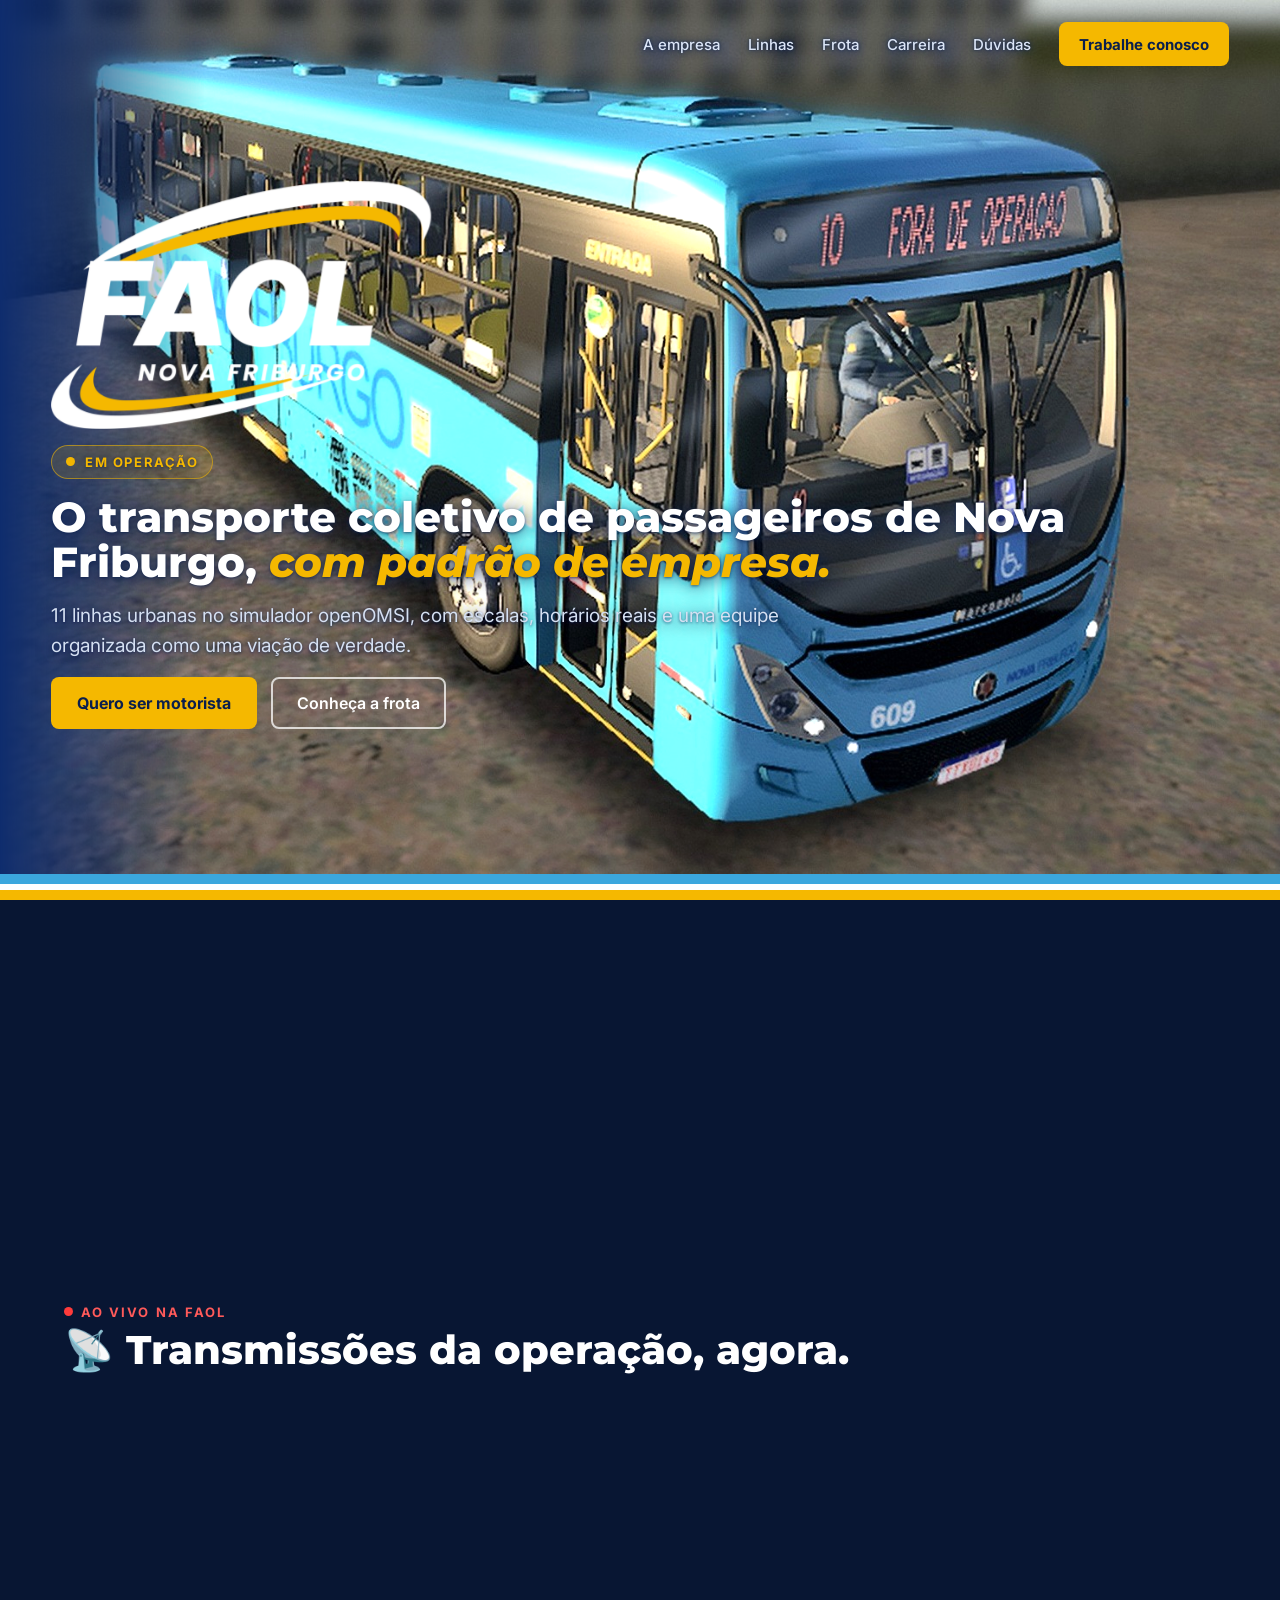
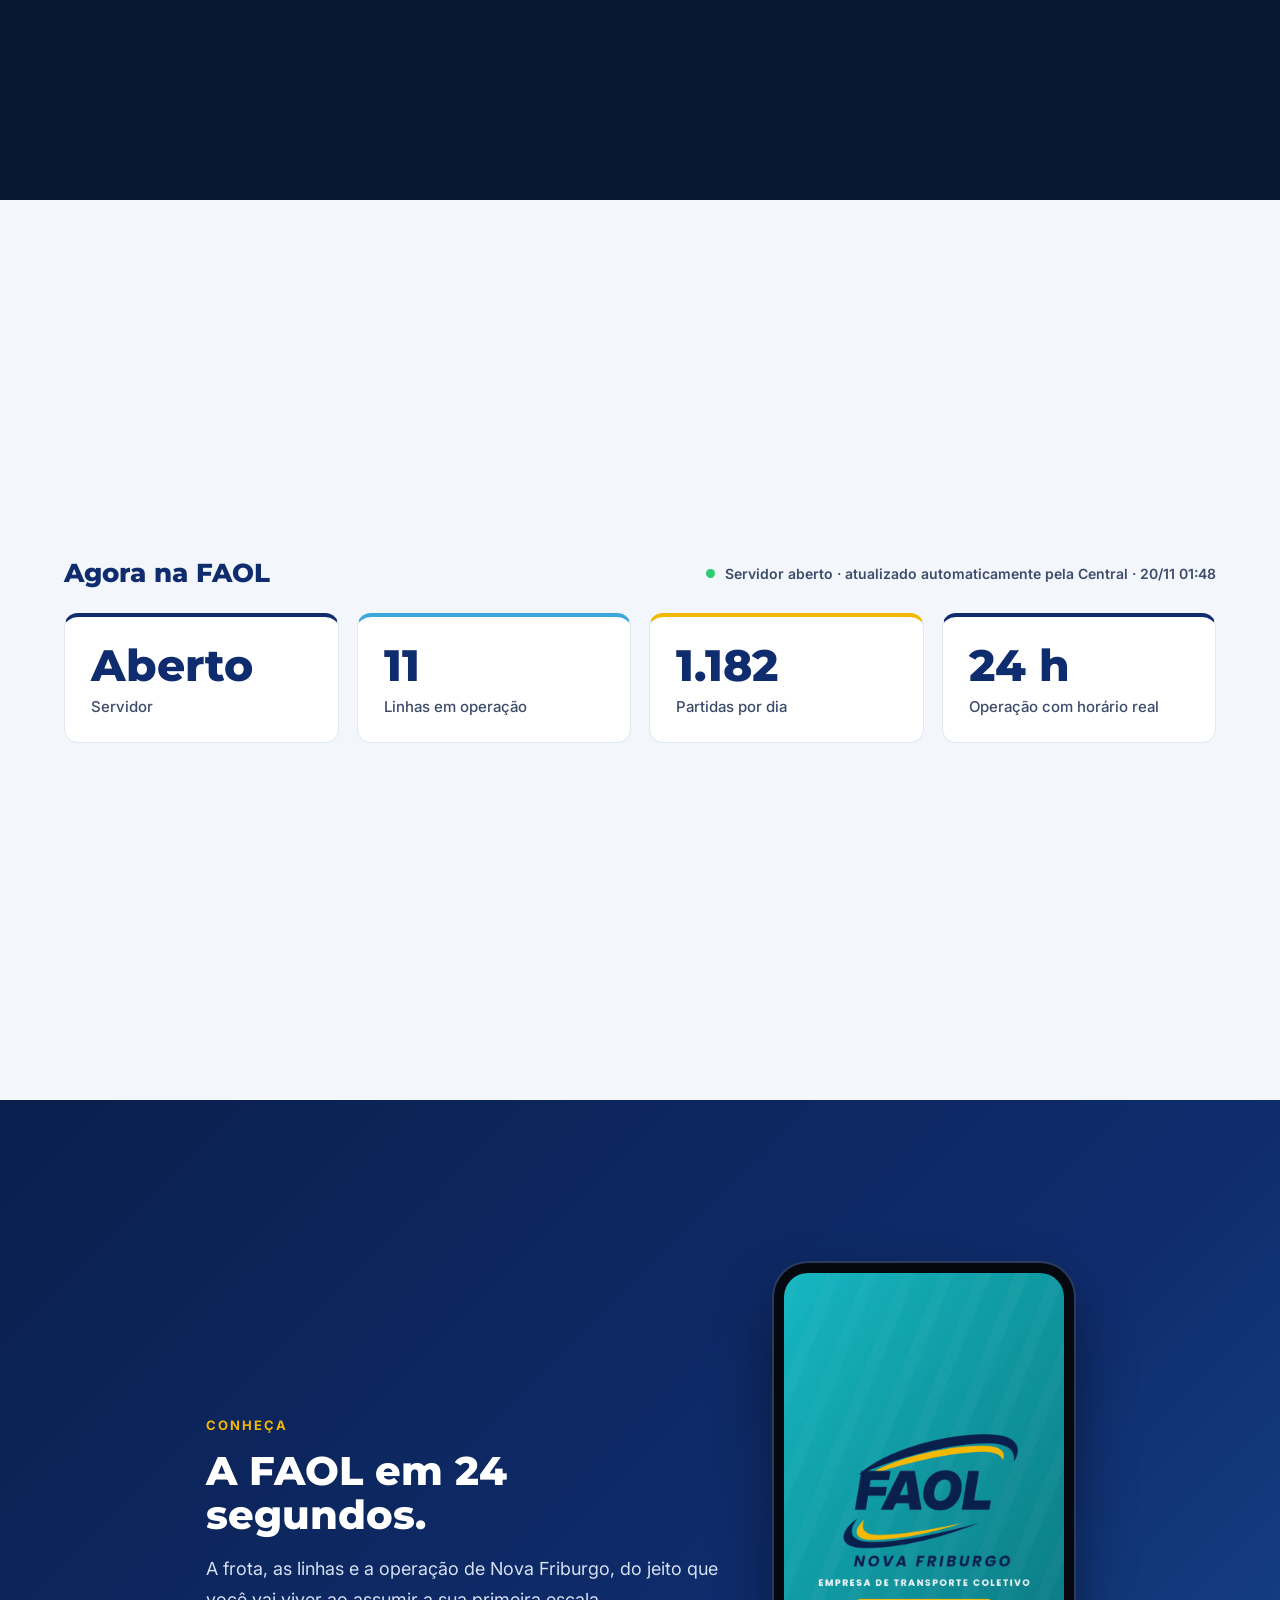
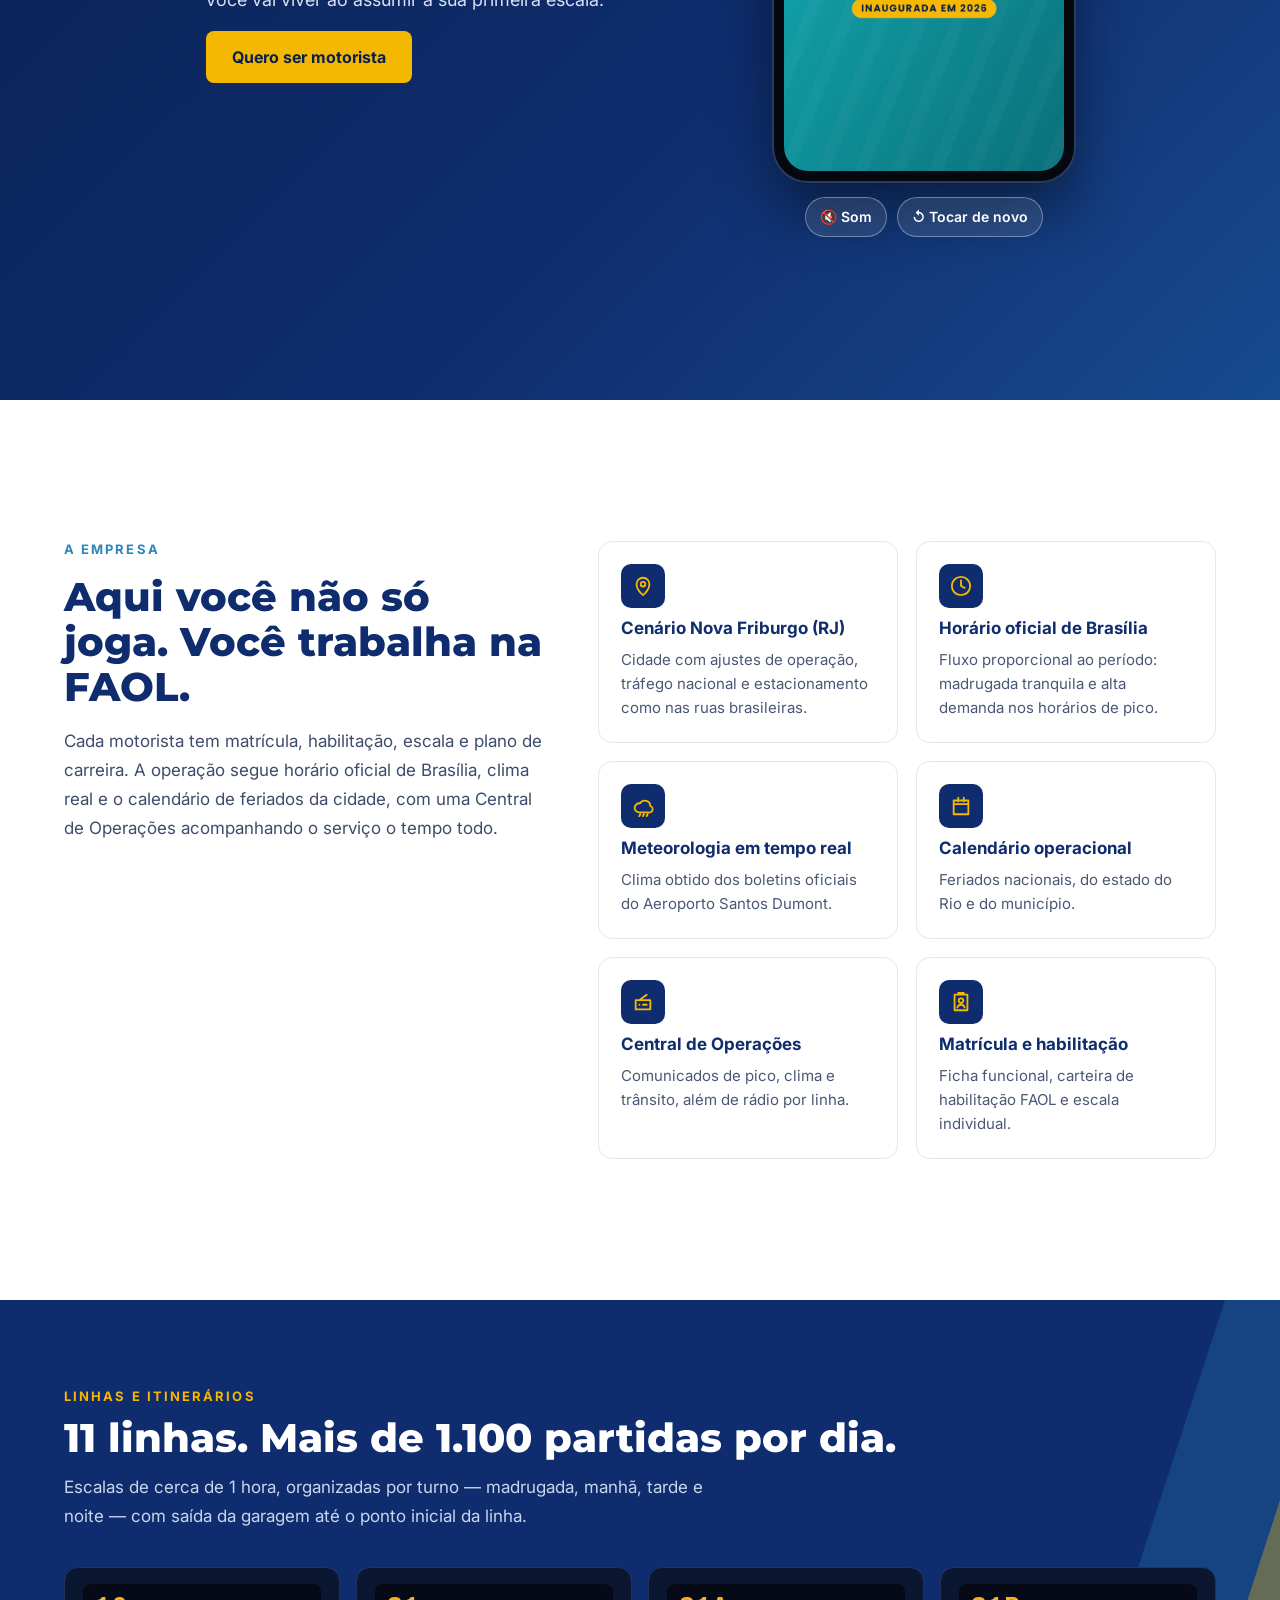
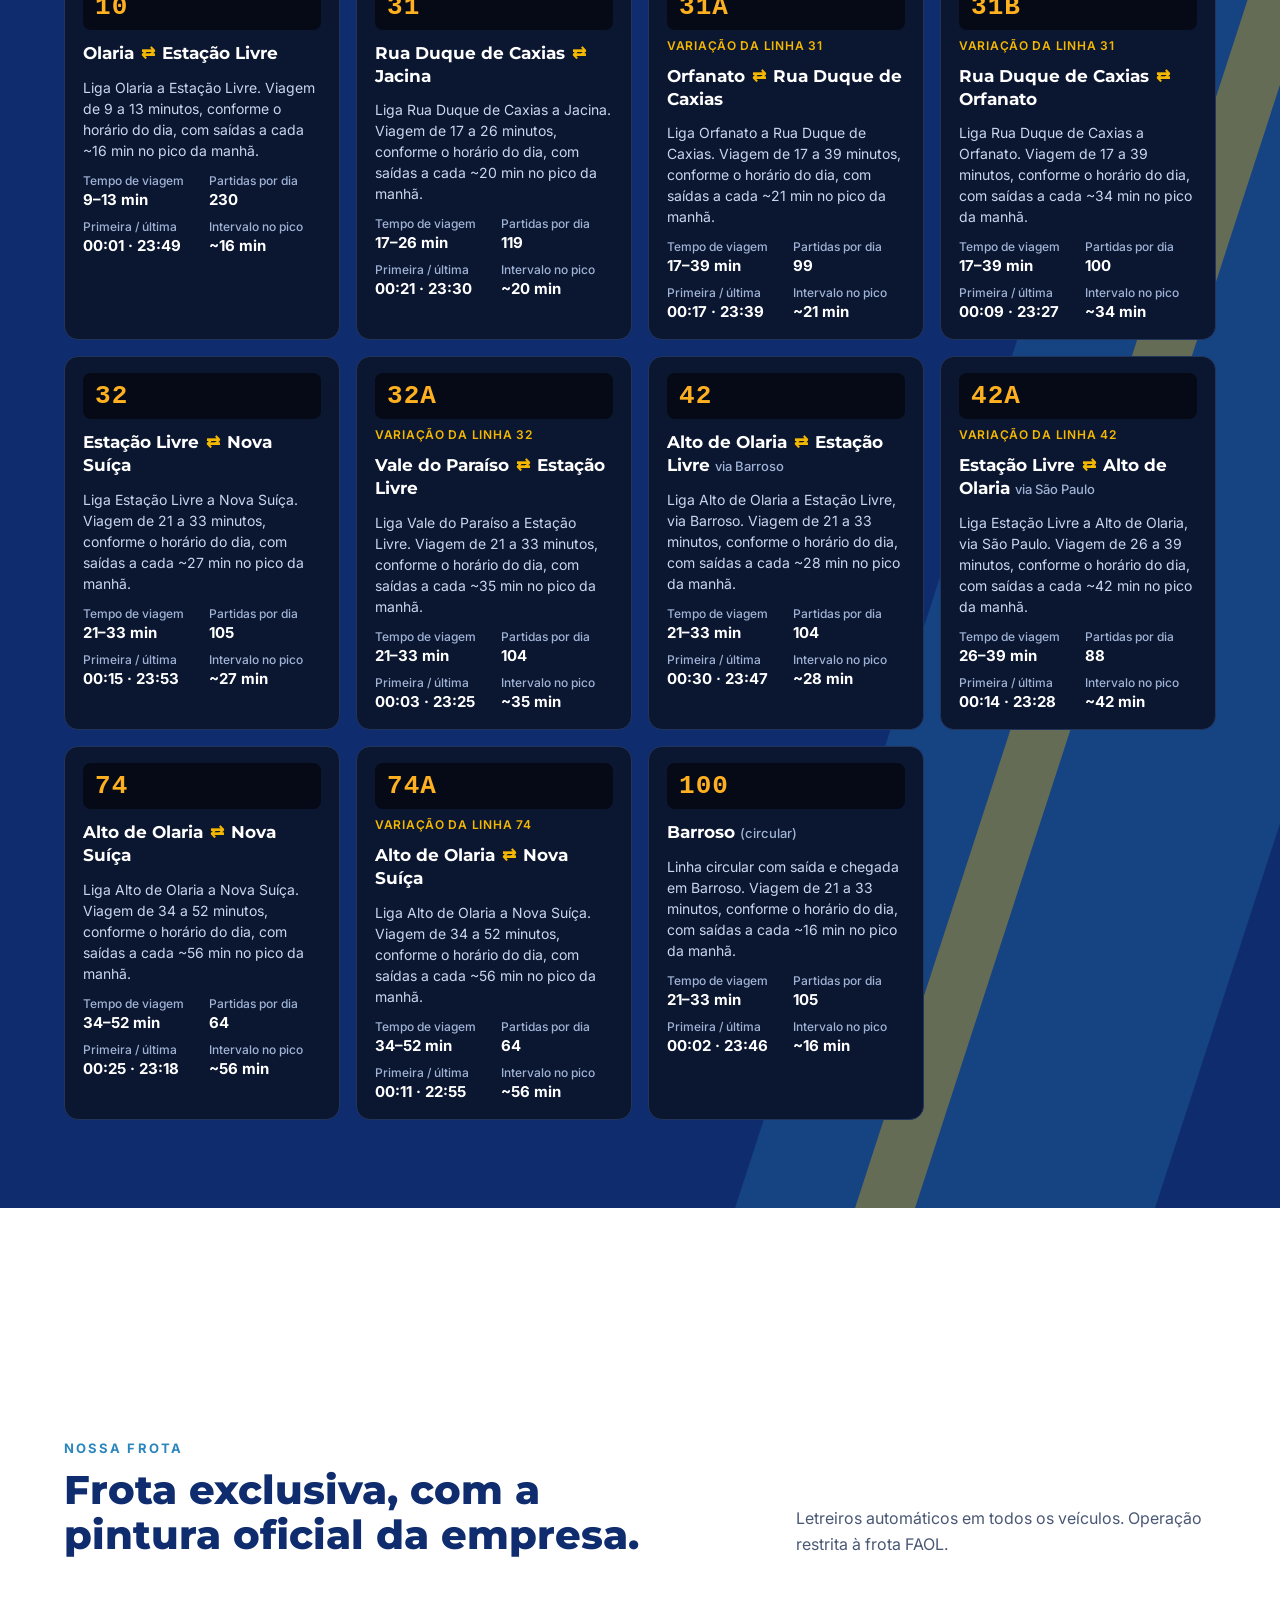
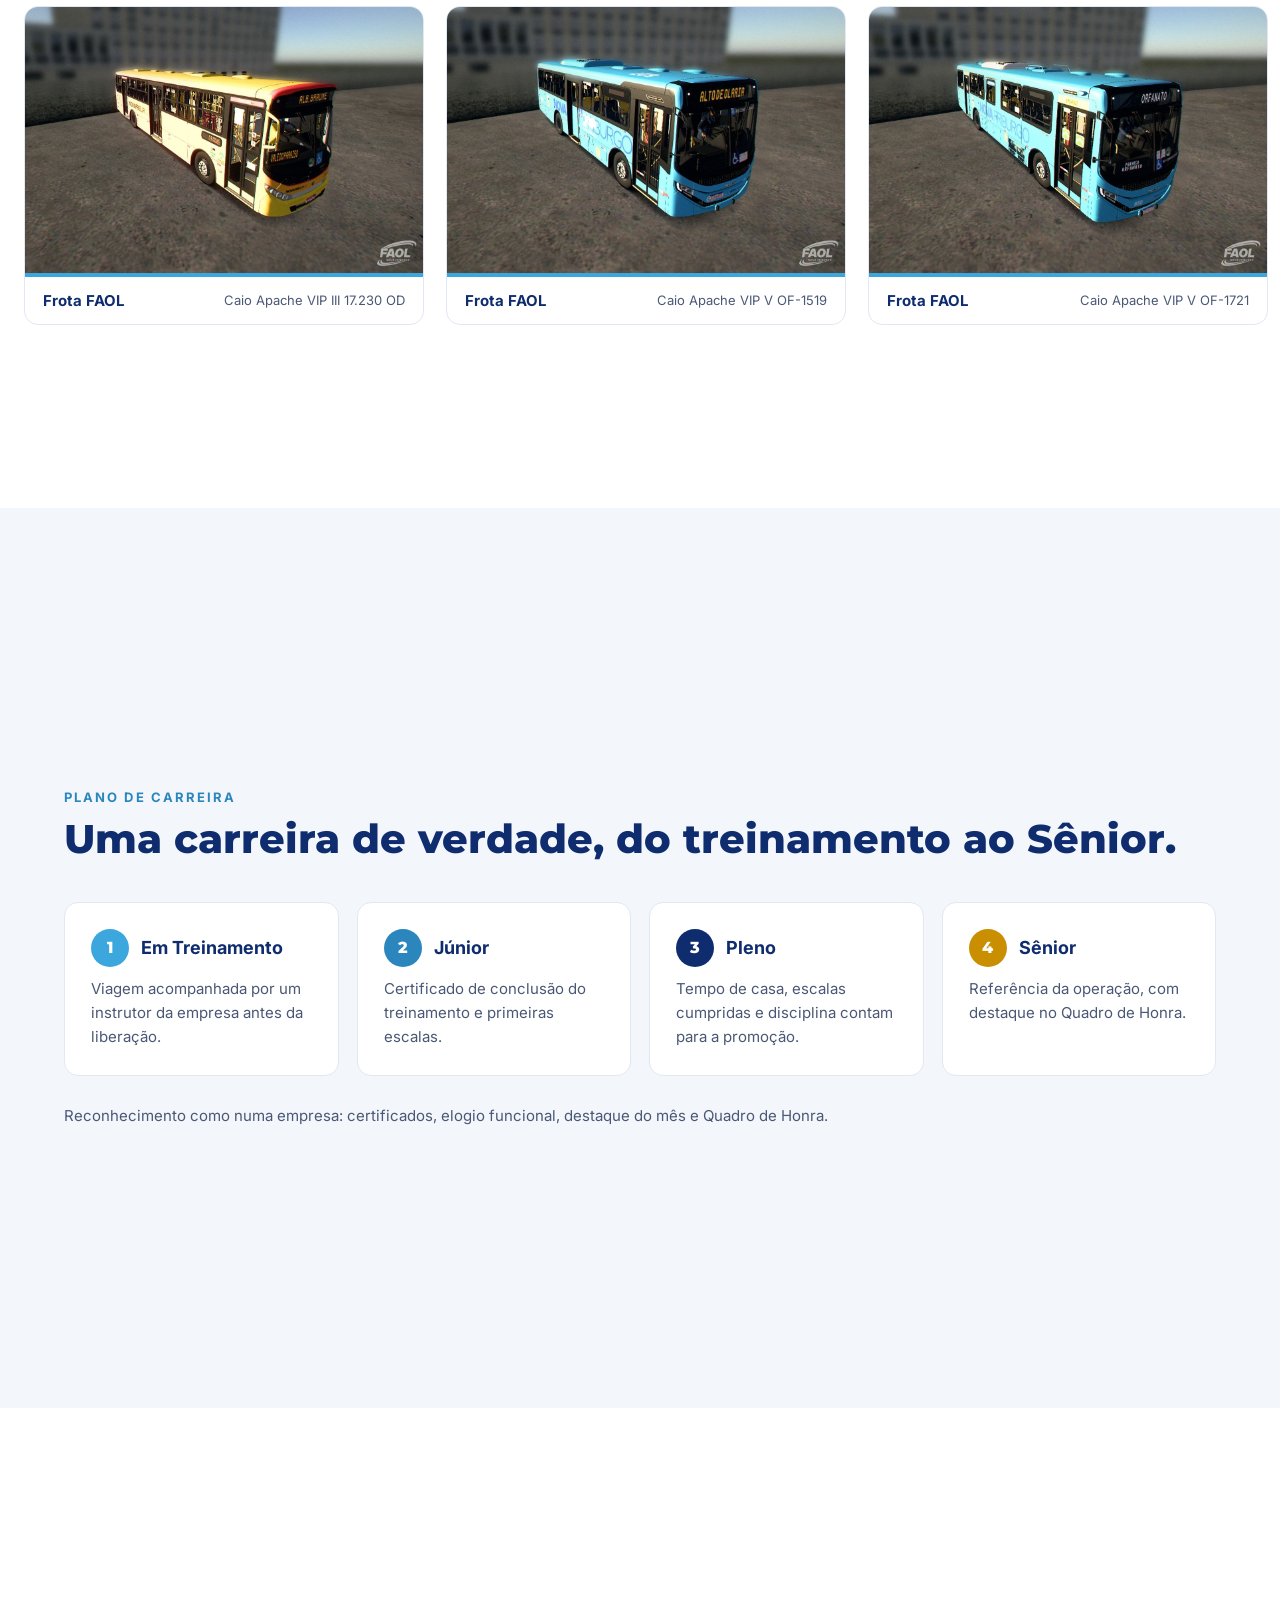
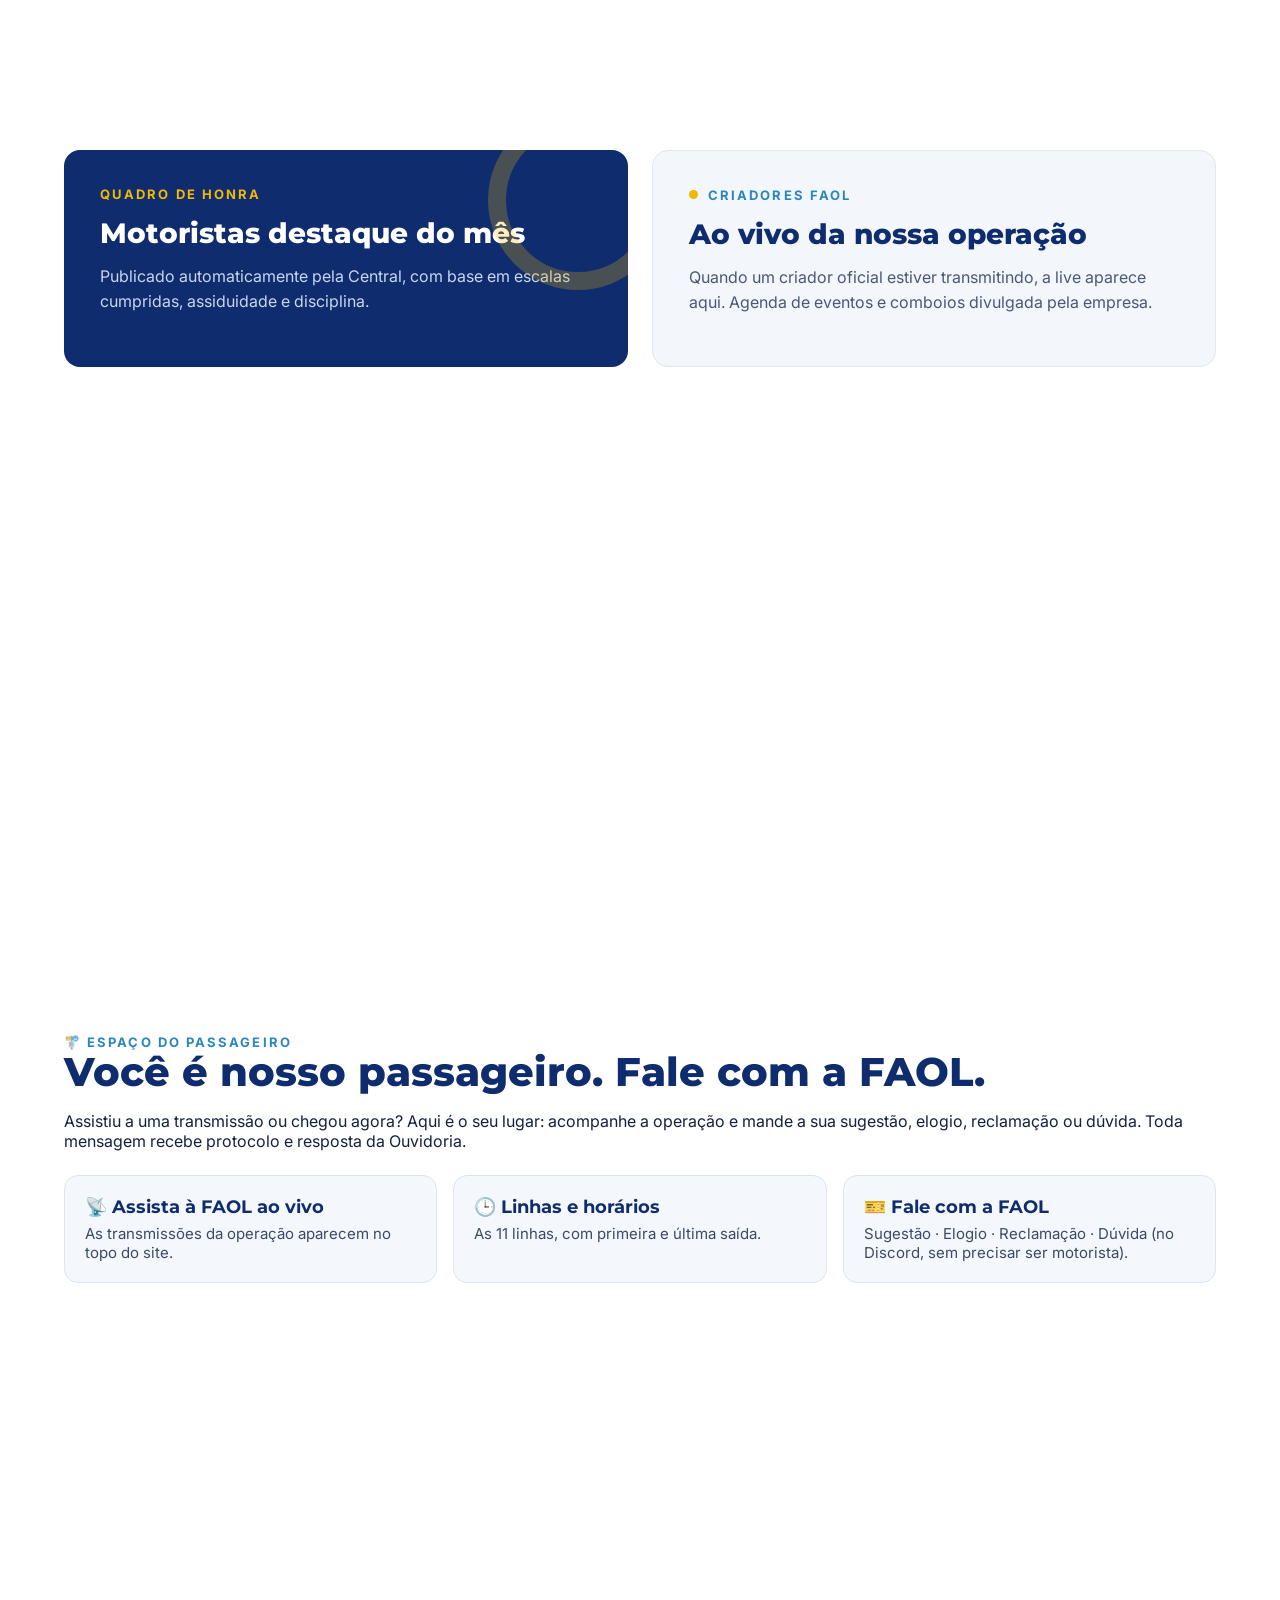
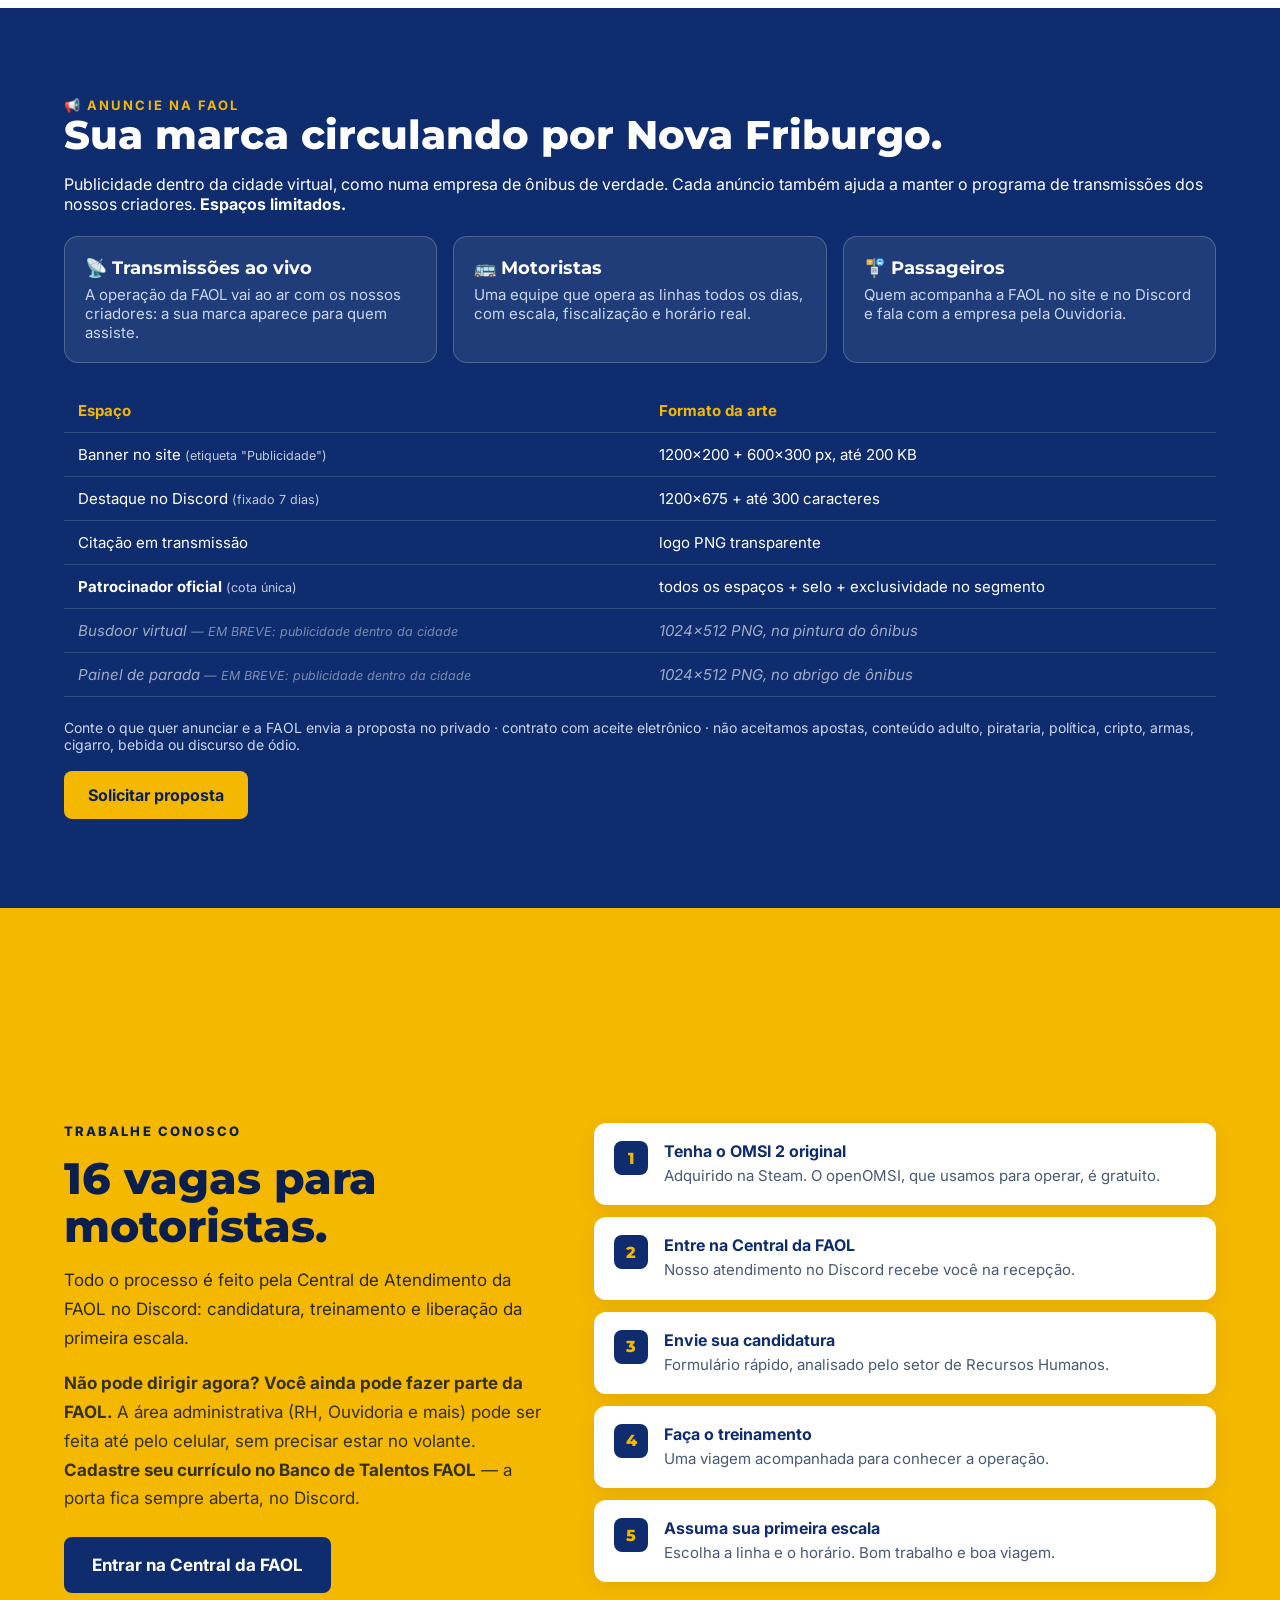
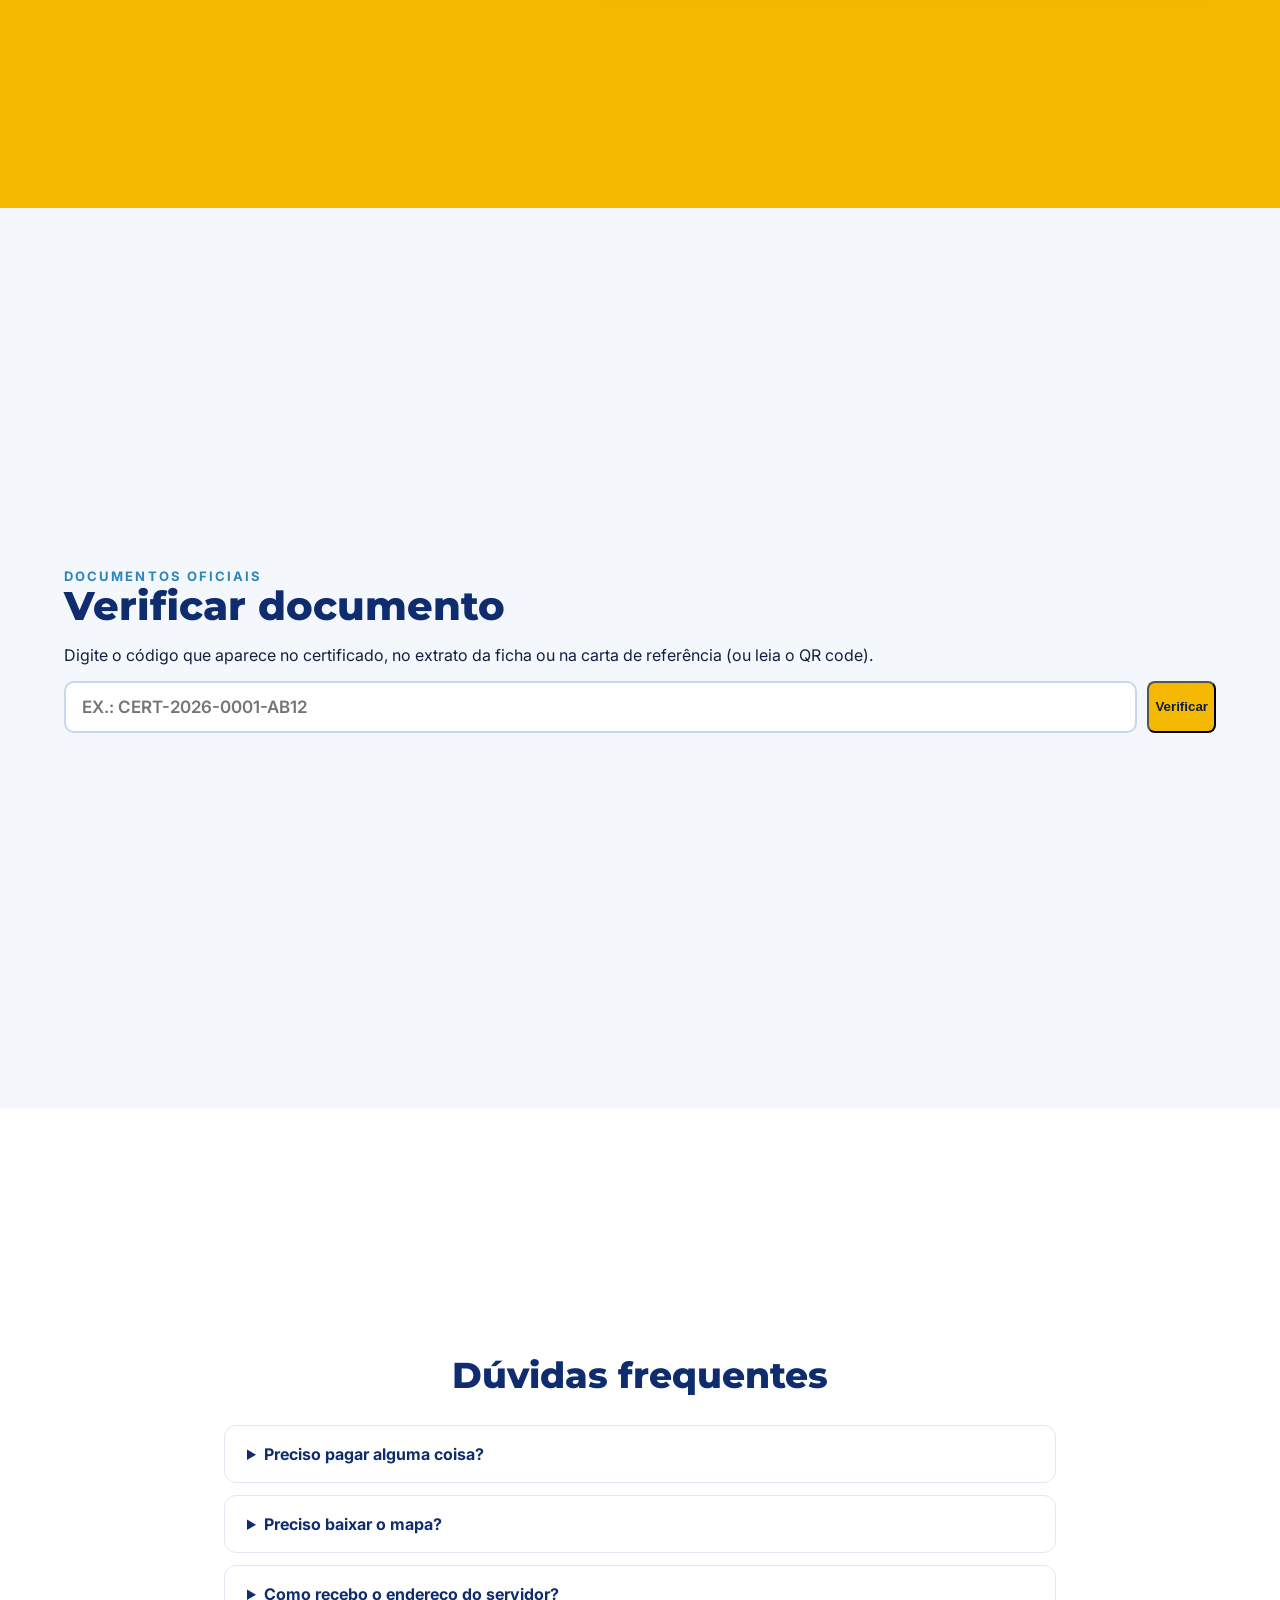
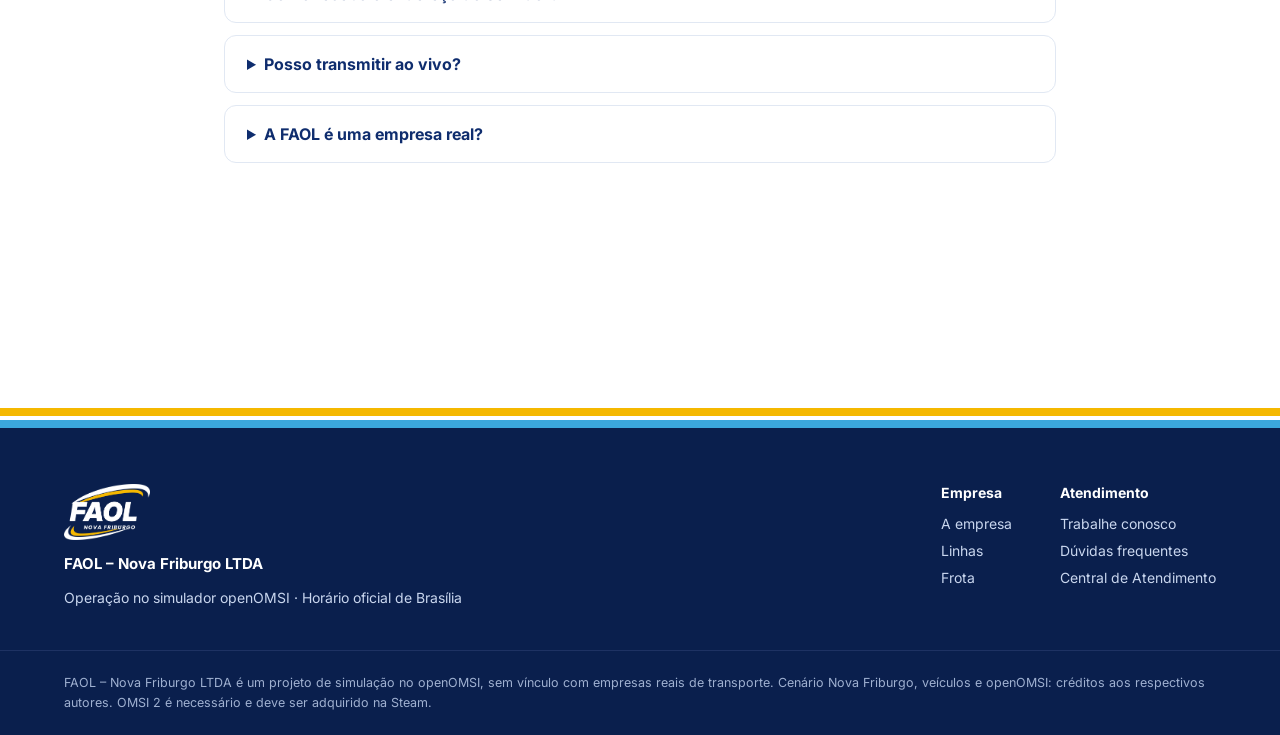
==== commit f59658a7: "Site institucional da FAOL (versão aprovada pelo Presidente)" ====
--- a/index.html
+++ b/index.html
@@ -187,25 +187,29 @@
   </div>
 </section>
 
-<!-- ANUNCIE NA FAOL (20/11): midia kit -->
+<!-- ANUNCIE NA FAOL (20/11, 2a versao): SEM preco em publico; o valor so vai na proposta privada -->
 <section id="anuncie" class="anuncie" aria-label="Anuncie na FAOL">
   <div class="wrap">
     <div class="rotulo">📢 Anuncie na FAOL</div>
-    <h2 class="h2">Sua marca dentro da cidade virtual.</h2>
-    <p>Publicidade na FAOL é como numa empresa de ônibus de verdade, e cada anúncio ajuda a manter o programa de transmissões dos nossos criadores.</p>
+    <h2 class="h2">Sua marca circulando por Nova Friburgo.</h2>
+    <p>Publicidade dentro da cidade virtual, como numa empresa de ônibus de verdade. Cada anúncio também ajuda a manter o programa de transmissões dos nossos criadores. <b>Espaços limitados.</b></p>
+    <div class="pas-grade">
+      <div class="pas-card"><b>📡 Transmissões ao vivo</b><span>A operação da FAOL vai ao ar com os nossos criadores: a sua marca aparece para quem assiste.</span></div>
+      <div class="pas-card"><b>🚌 Motoristas</b><span>Uma equipe que opera as linhas todos os dias, com escala, fiscalização e horário real.</span></div>
+      <div class="pas-card"><b>🚏 Passageiros</b><span>Quem acompanha a FAOL no site e no Discord e fala com a empresa pela Ouvidoria.</span></div>
+    </div>
     <div class="tabela-wrap"><table class="midia">
-      <thead><tr><th>Espaço</th><th>Formato da arte</th><th>Preço de lançamento</th></tr></thead>
+      <thead><tr><th>Espaço</th><th>Formato da arte</th></tr></thead>
       <tbody>
-        <tr><td>Banner no site <small>(etiqueta "Publicidade")</small></td><td>1200×200 + 600×300 px, até 200 KB</td><td>R$ 50/mês</td></tr>
-        <tr><td>Destaque no Discord <small>(fixado 7 dias)</small></td><td>1200×675 + até 300 caracteres</td><td>R$ 25</td></tr>
-        <tr><td>Citação em transmissão</td><td>logo PNG transparente</td><td>R$ 25 por transmissão</td></tr>
-        <tr><td>Pacote Linha completa</td><td>banner + 2 busdoors + 1 destaque/mês</td><td>R$ 150/mês</td></tr>
-        <tr><td><b>Patrocinador oficial</b> <small>(cota única)</small></td><td>todos os espaços + selo + exclusividade no segmento</td><td>R$ 300/mês</td></tr>
-        <tr class="breve"><td>Busdoor virtual</td><td>1024×512 PNG, na pintura do ônibus</td><td>EM BREVE</td></tr>
-        <tr class="breve"><td>Painel de parada</td><td>1024×512 PNG, no abrigo de ônibus</td><td>EM BREVE</td></tr>
+        <tr><td>Banner no site <small>(etiqueta "Publicidade")</small></td><td>1200×200 + 600×300 px, até 200 KB</td></tr>
+        <tr><td>Destaque no Discord <small>(fixado 7 dias)</small></td><td>1200×675 + até 300 caracteres</td></tr>
+        <tr><td>Citação em transmissão</td><td>logo PNG transparente</td></tr>
+        <tr><td><b>Patrocinador oficial</b> <small>(cota única)</small></td><td>todos os espaços + selo + exclusividade no segmento</td></tr>
+        <tr class="breve"><td>Busdoor virtual <small>— EM BREVE: publicidade dentro da cidade</small></td><td>1024×512 PNG, na pintura do ônibus</td></tr>
+        <tr class="breve"><td>Painel de parada <small>— EM BREVE: publicidade dentro da cidade</small></td><td>1024×512 PNG, no abrigo de ônibus</td></tr>
       </tbody></table></div>
-    <p class="nota">Mínimo de 1 mês (exceto destaque e citação) · 10% de desconto em 3 meses e 15% em 6 · contrato com aceite eletrônico · não aceitamos apostas, conteúdo adulto, pirataria, política, cripto, armas, cigarro, bebida ou discurso de ódio.</p>
-    <a href="https://discord.com/channels/1572569307102187540/1573178379551641611" class="btnY" target="_blank" rel="noopener">Quero anunciar</a>
+    <p class="nota">Conte o que quer anunciar e a FAOL envia a proposta no privado · contrato com aceite eletrônico · não aceitamos apostas, conteúdo adulto, pirataria, política, cripto, armas, cigarro, bebida ou discurso de ódio.</p>
+    <a href="https://discord.com/channels/1572569307102187540/1573178379551641611" class="btnY" target="_blank" rel="noopener">Solicitar proposta</a>
   </div>
 </section>
 
--- a/css/estilo.css
+++ b/css/estilo.css
@@ -395,3 +395,9 @@
 .midia tr.breve td{opacity:.6;font-style:italic}
 .anuncie .nota{color:#C9D6EE;font-size:14px;margin-bottom:18px}
 .anuncie .btnY{display:inline-block;padding:14px 24px}
+@media (max-width:620px){.midia{min-width:0}.midia th:nth-child(2),.midia td:nth-child(2){display:none}}
+
+/* (20/11) Anuncie na FAOL sem preço: cartões do público no fundo azul */
+.anuncie .pas-grade{margin:22px 0 26px}
+.anuncie .pas-card{background:rgba(255,255,255,.08);border-color:rgba(255,255,255,.2);color:#FFFFFF}
+.anuncie .pas-card b{color:#FFFFFF}.anuncie .pas-card span{color:#C9D6EE}
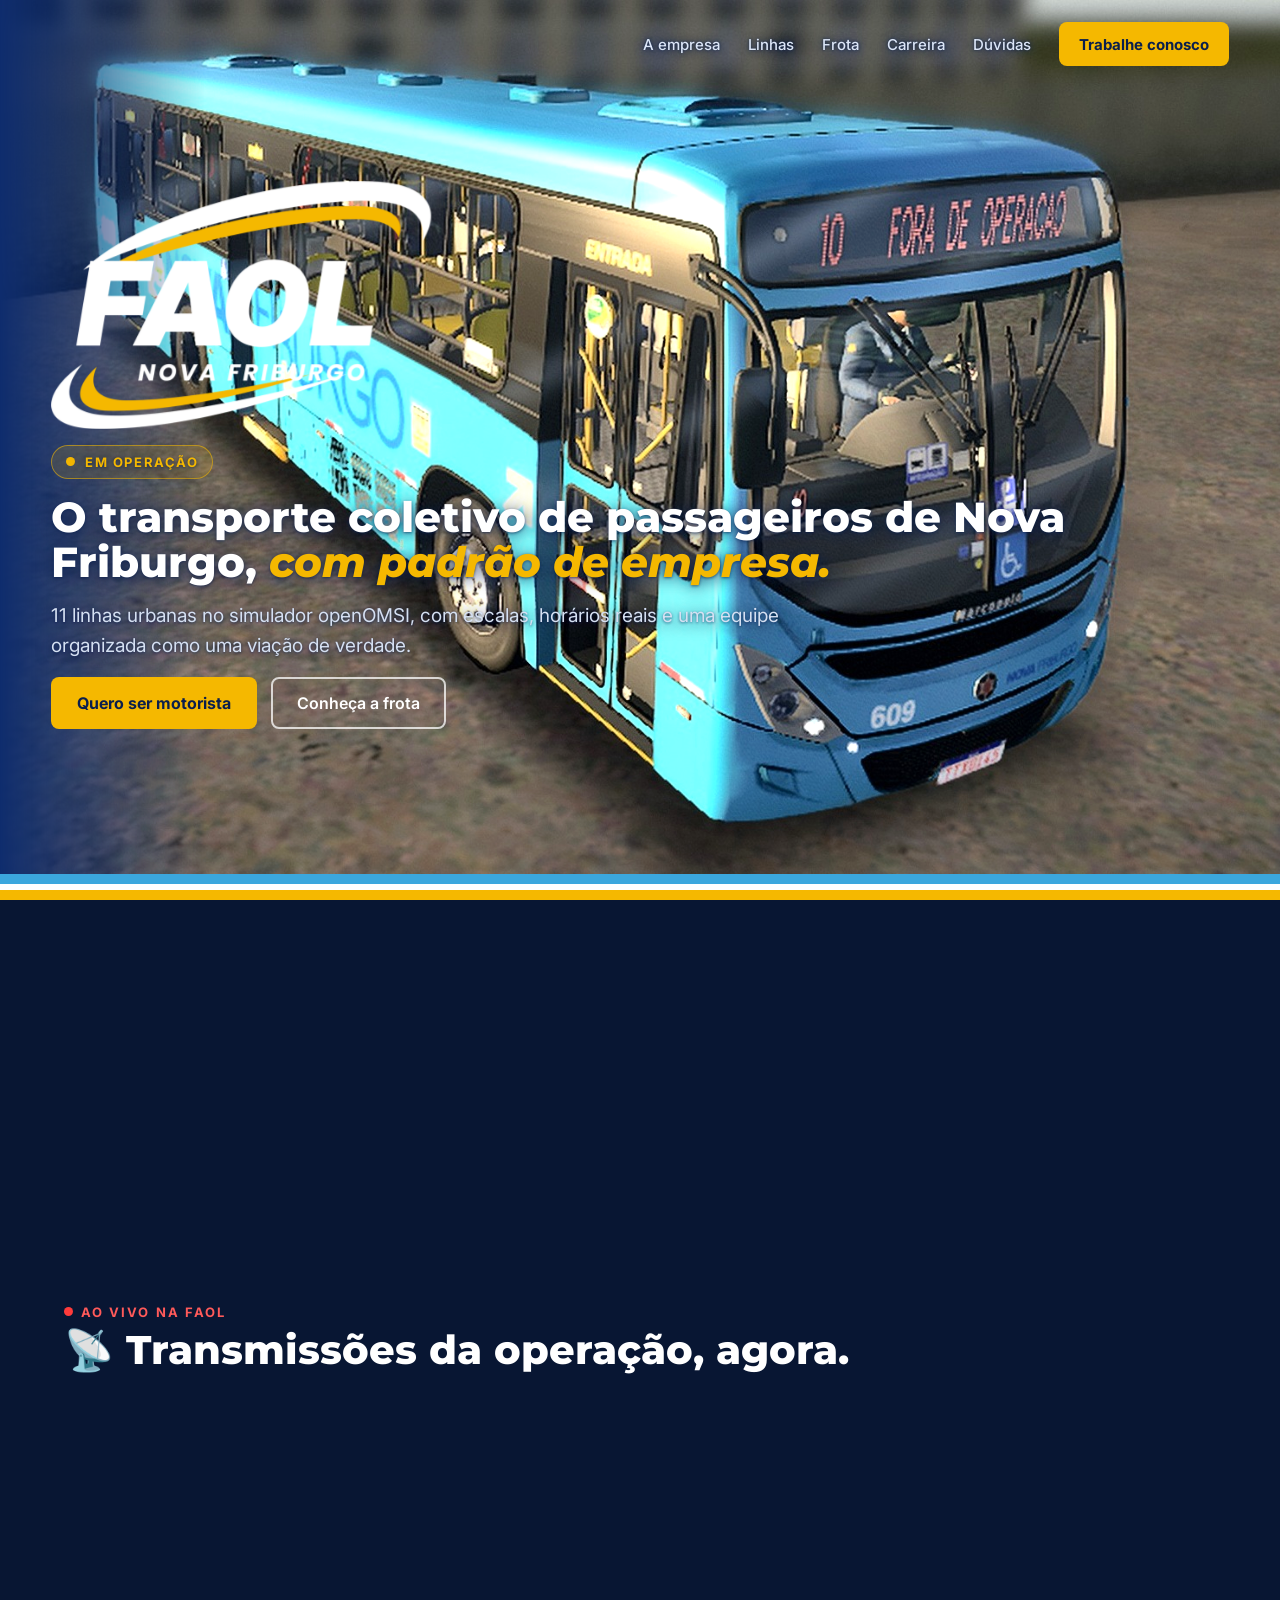
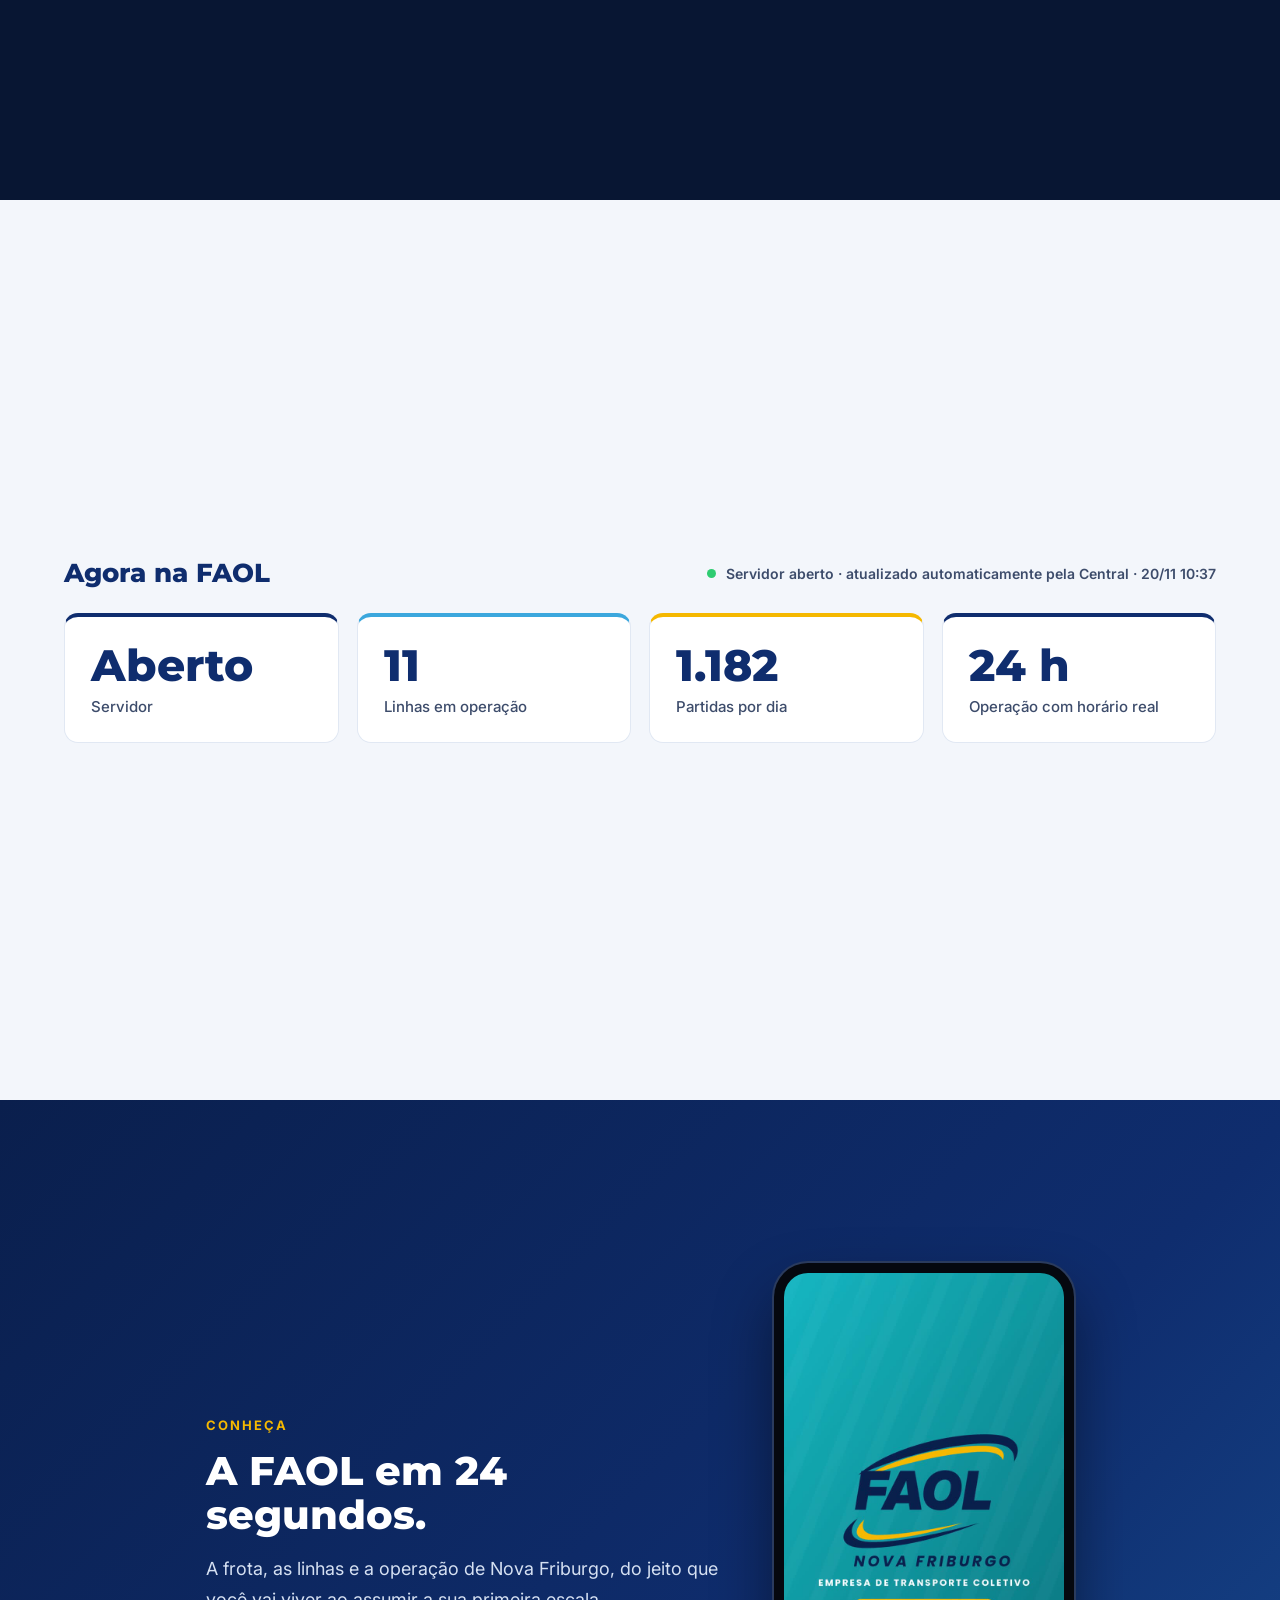
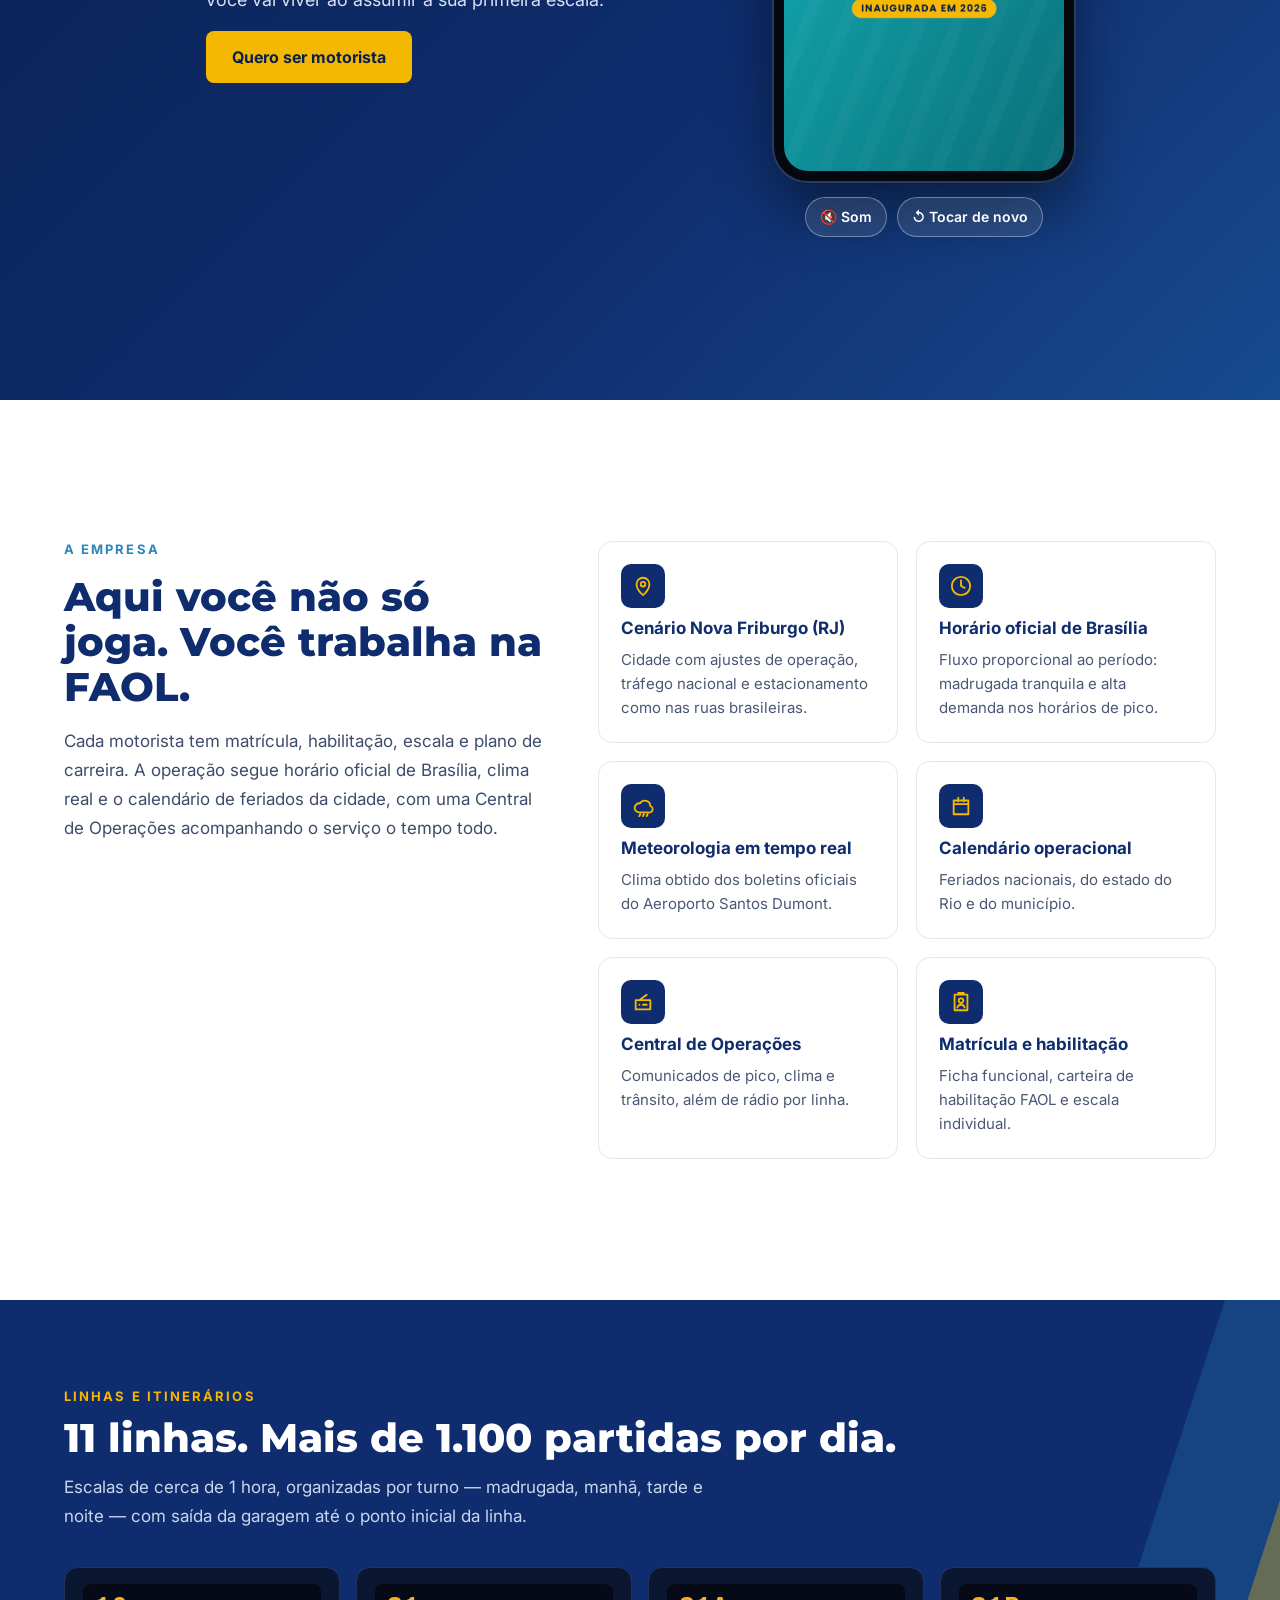
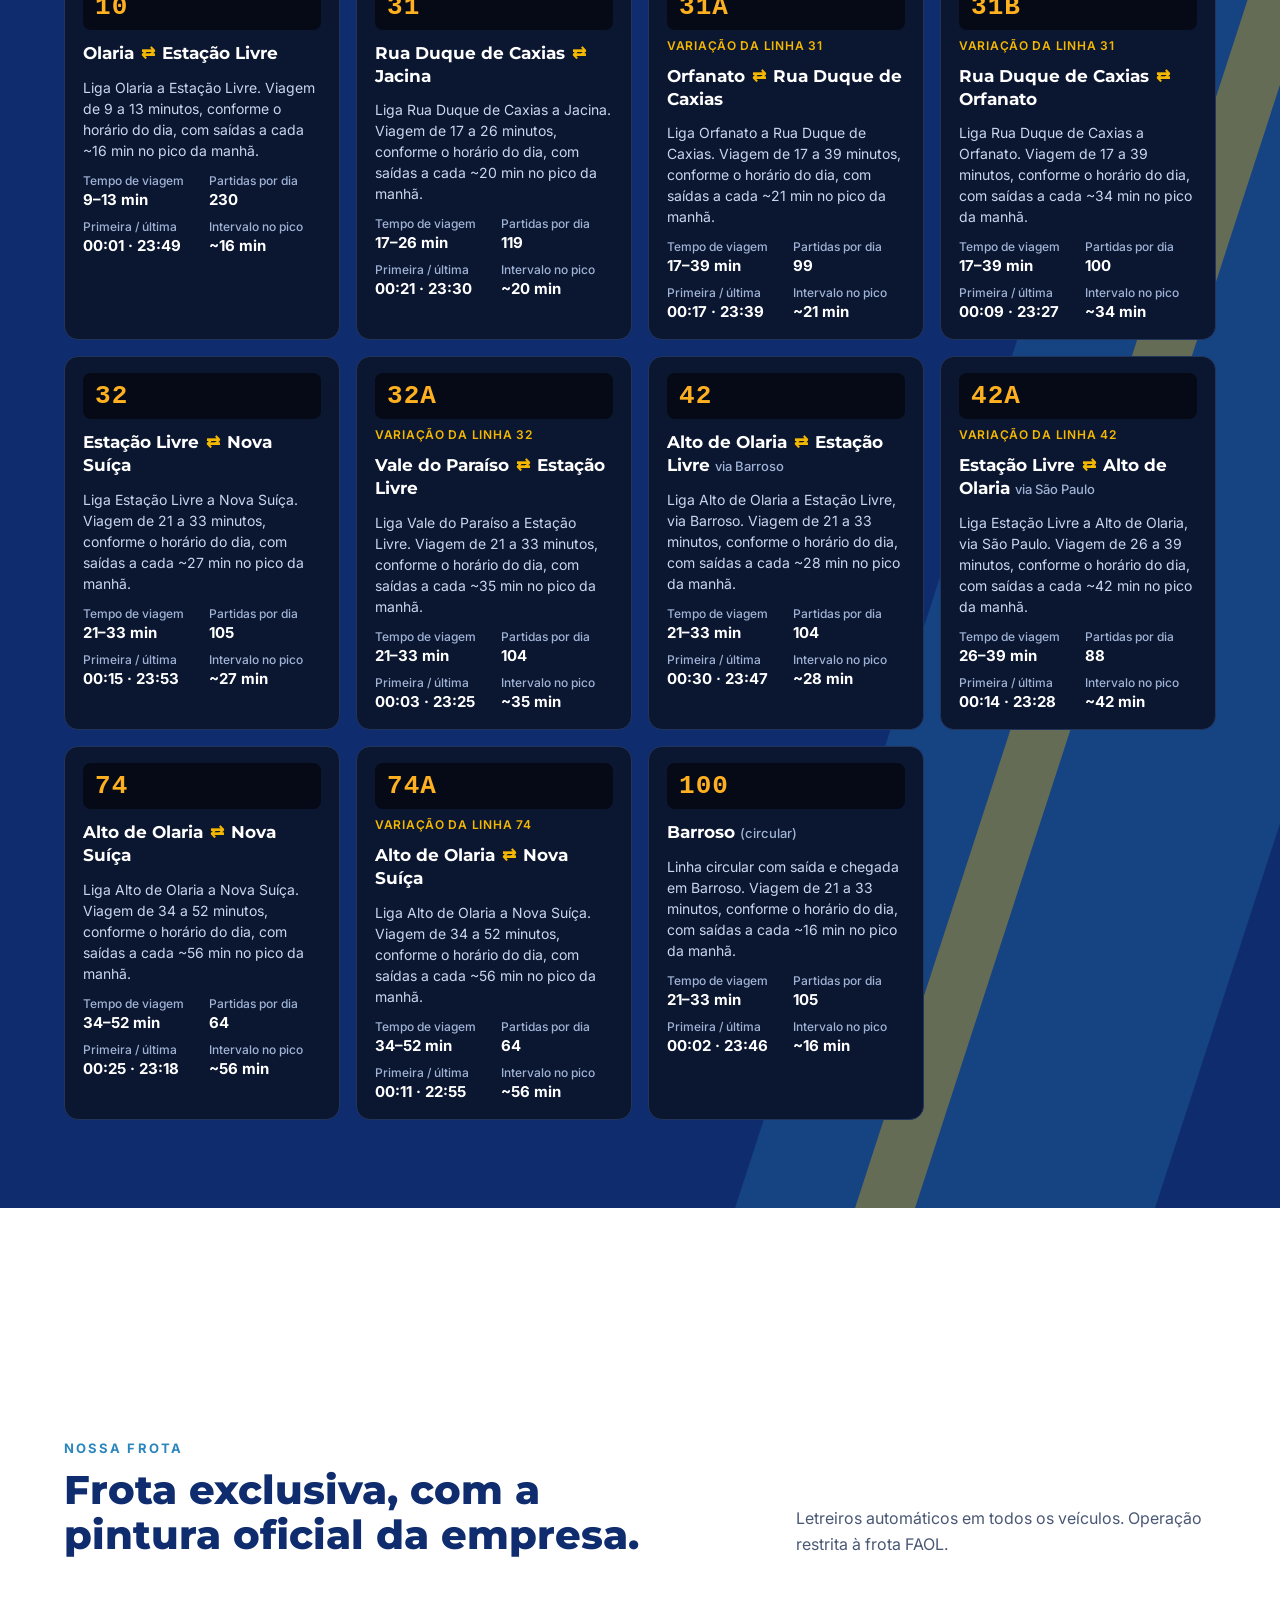
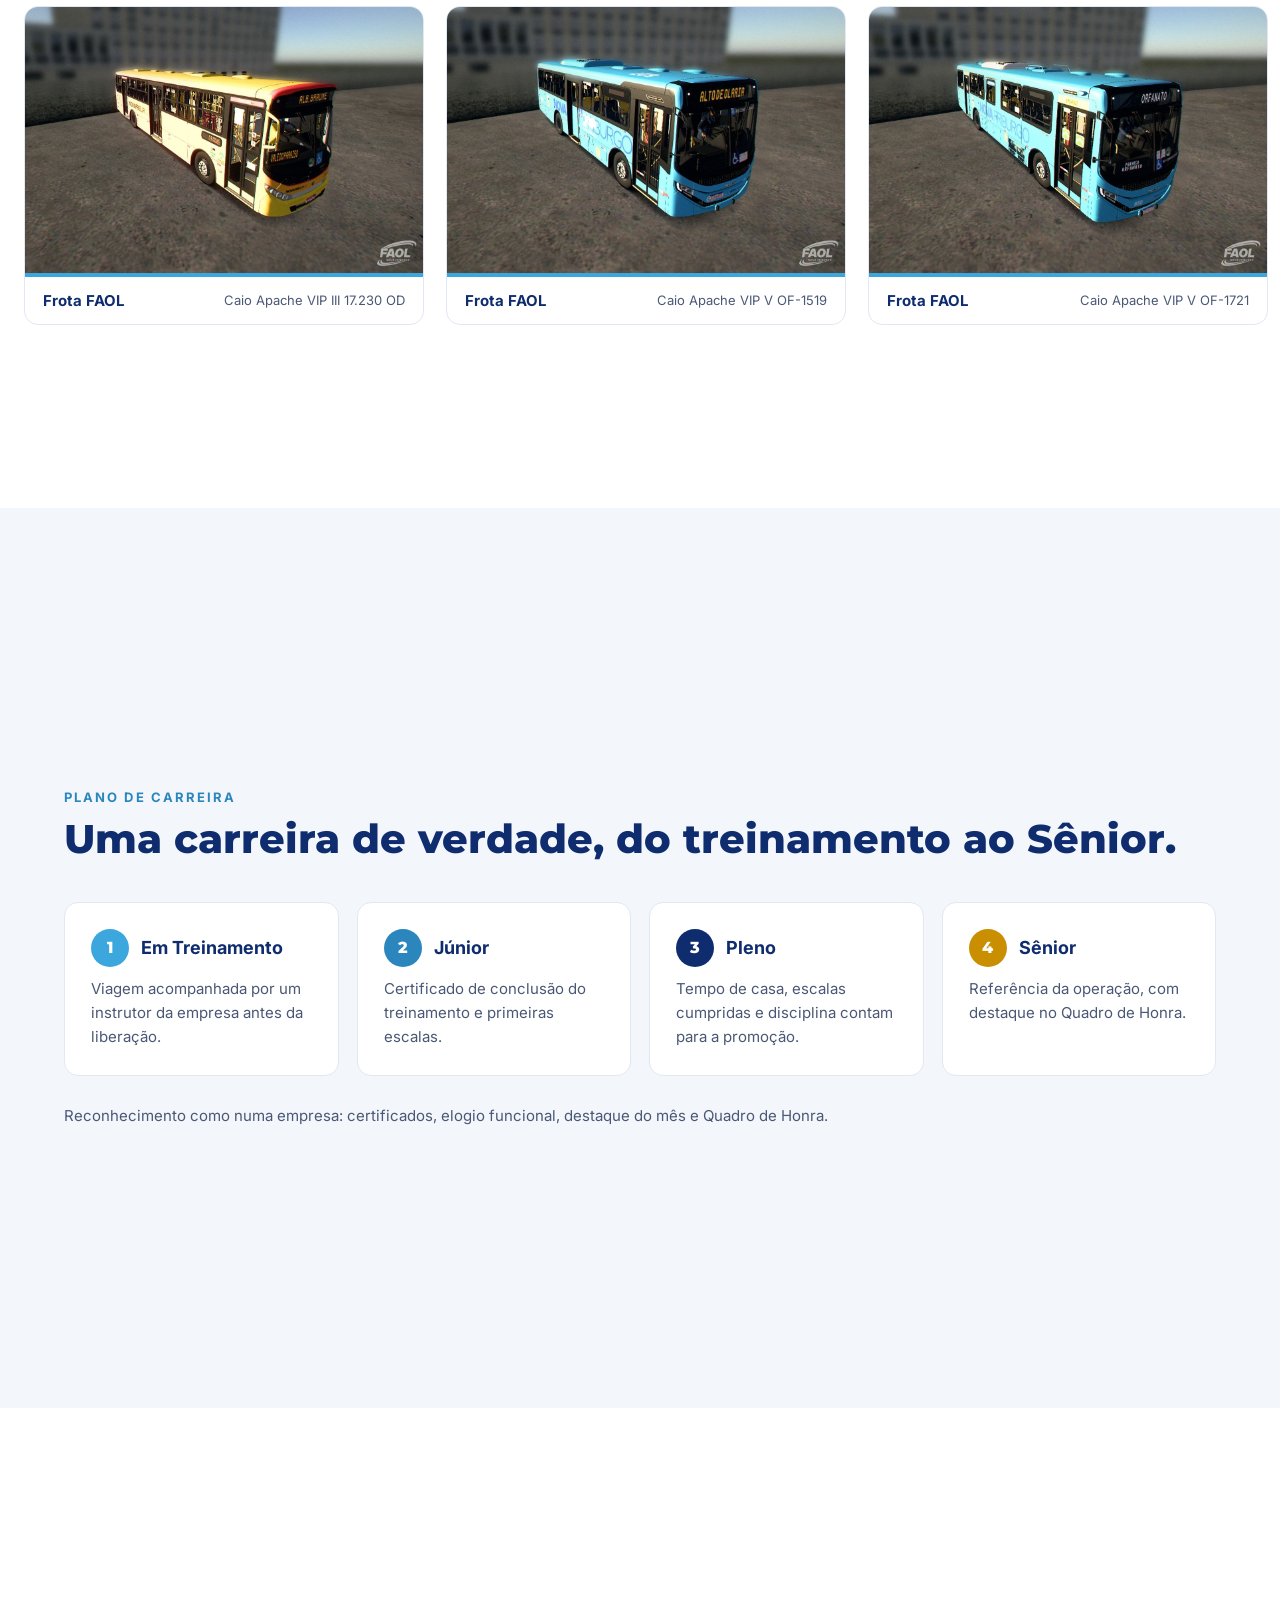
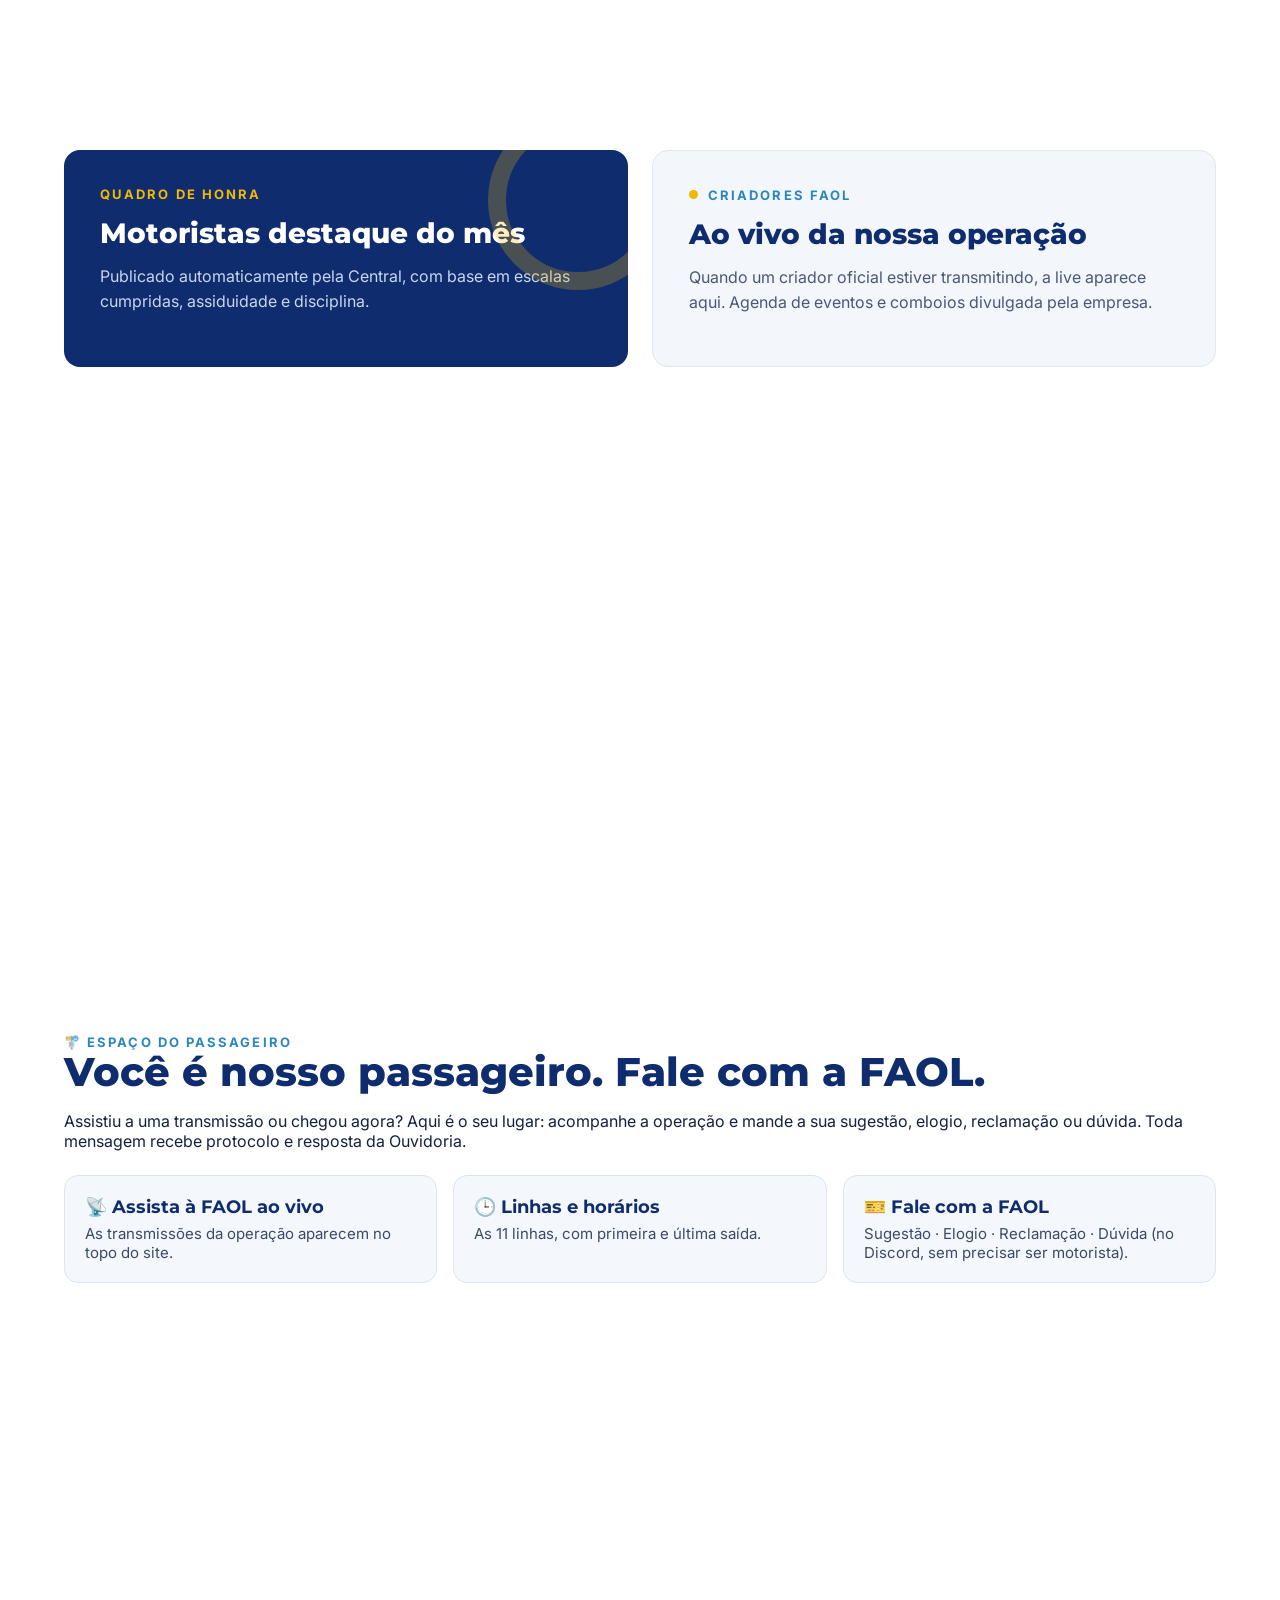
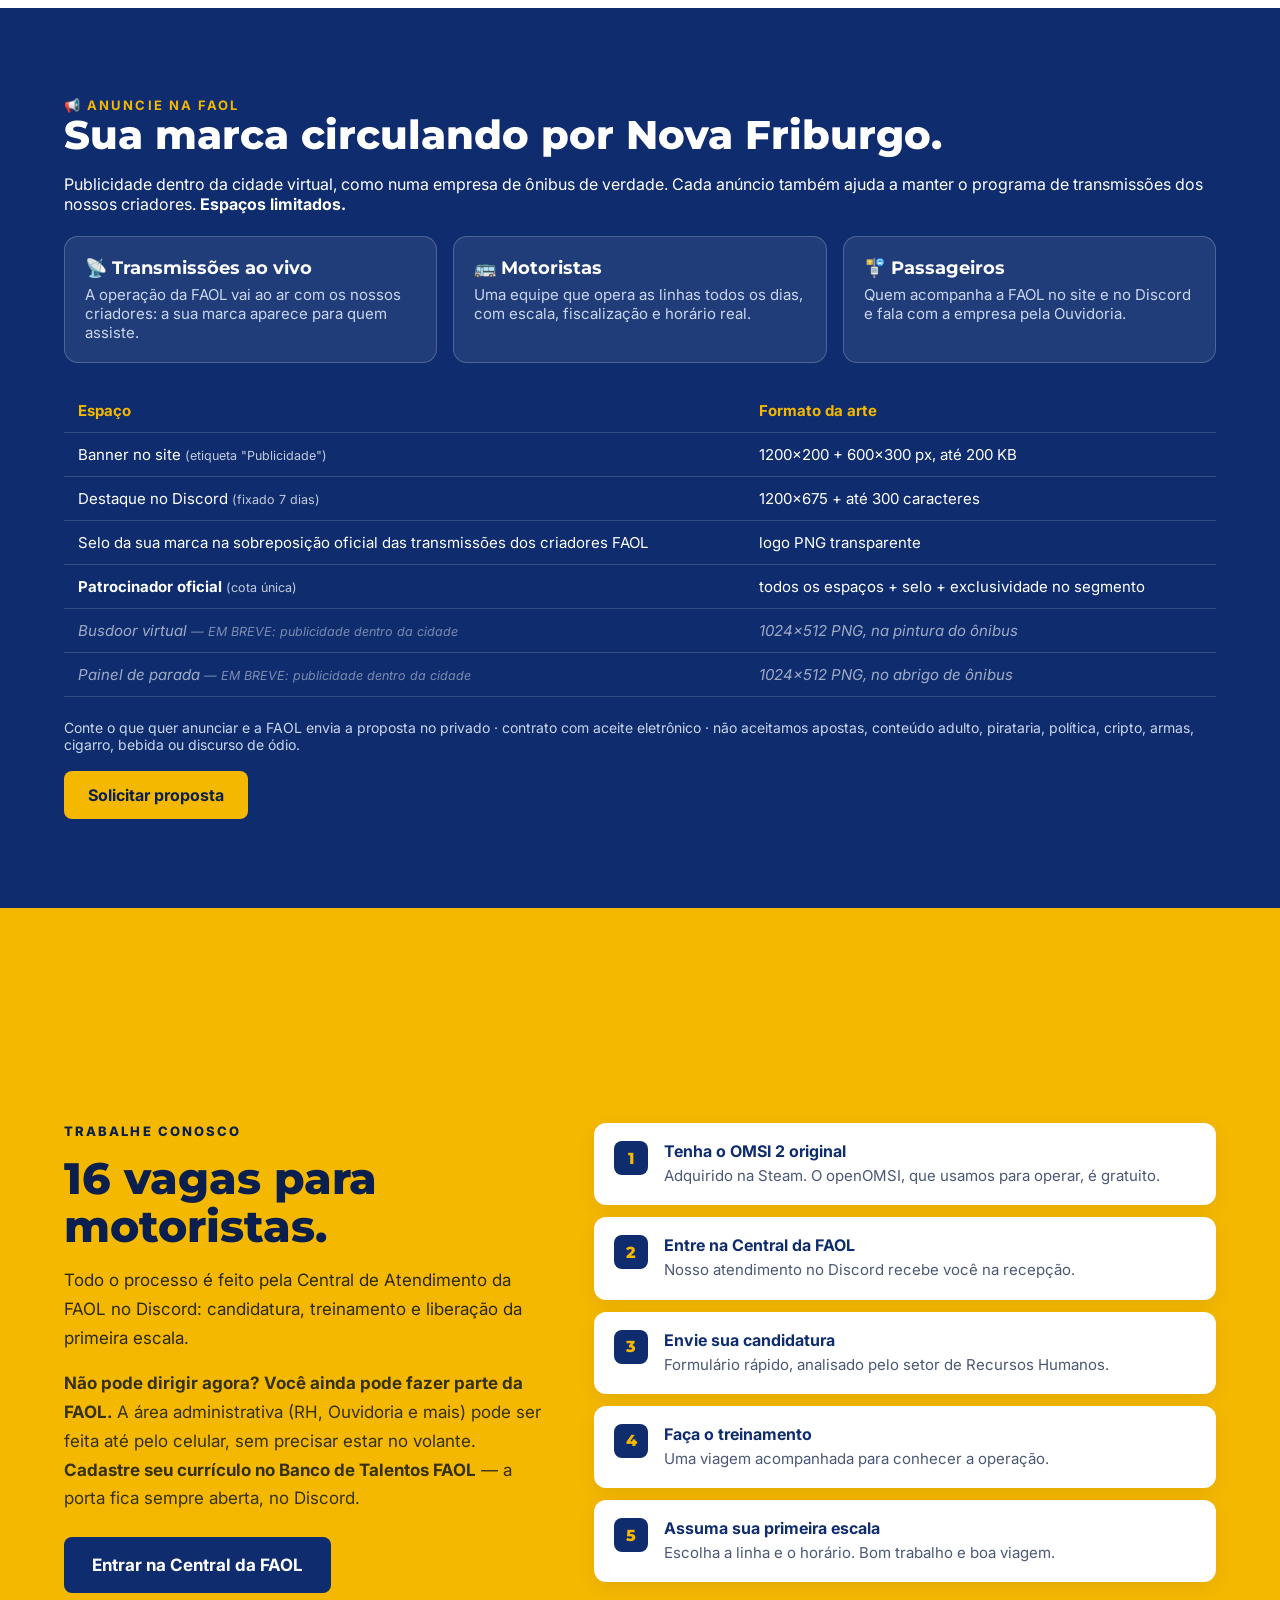
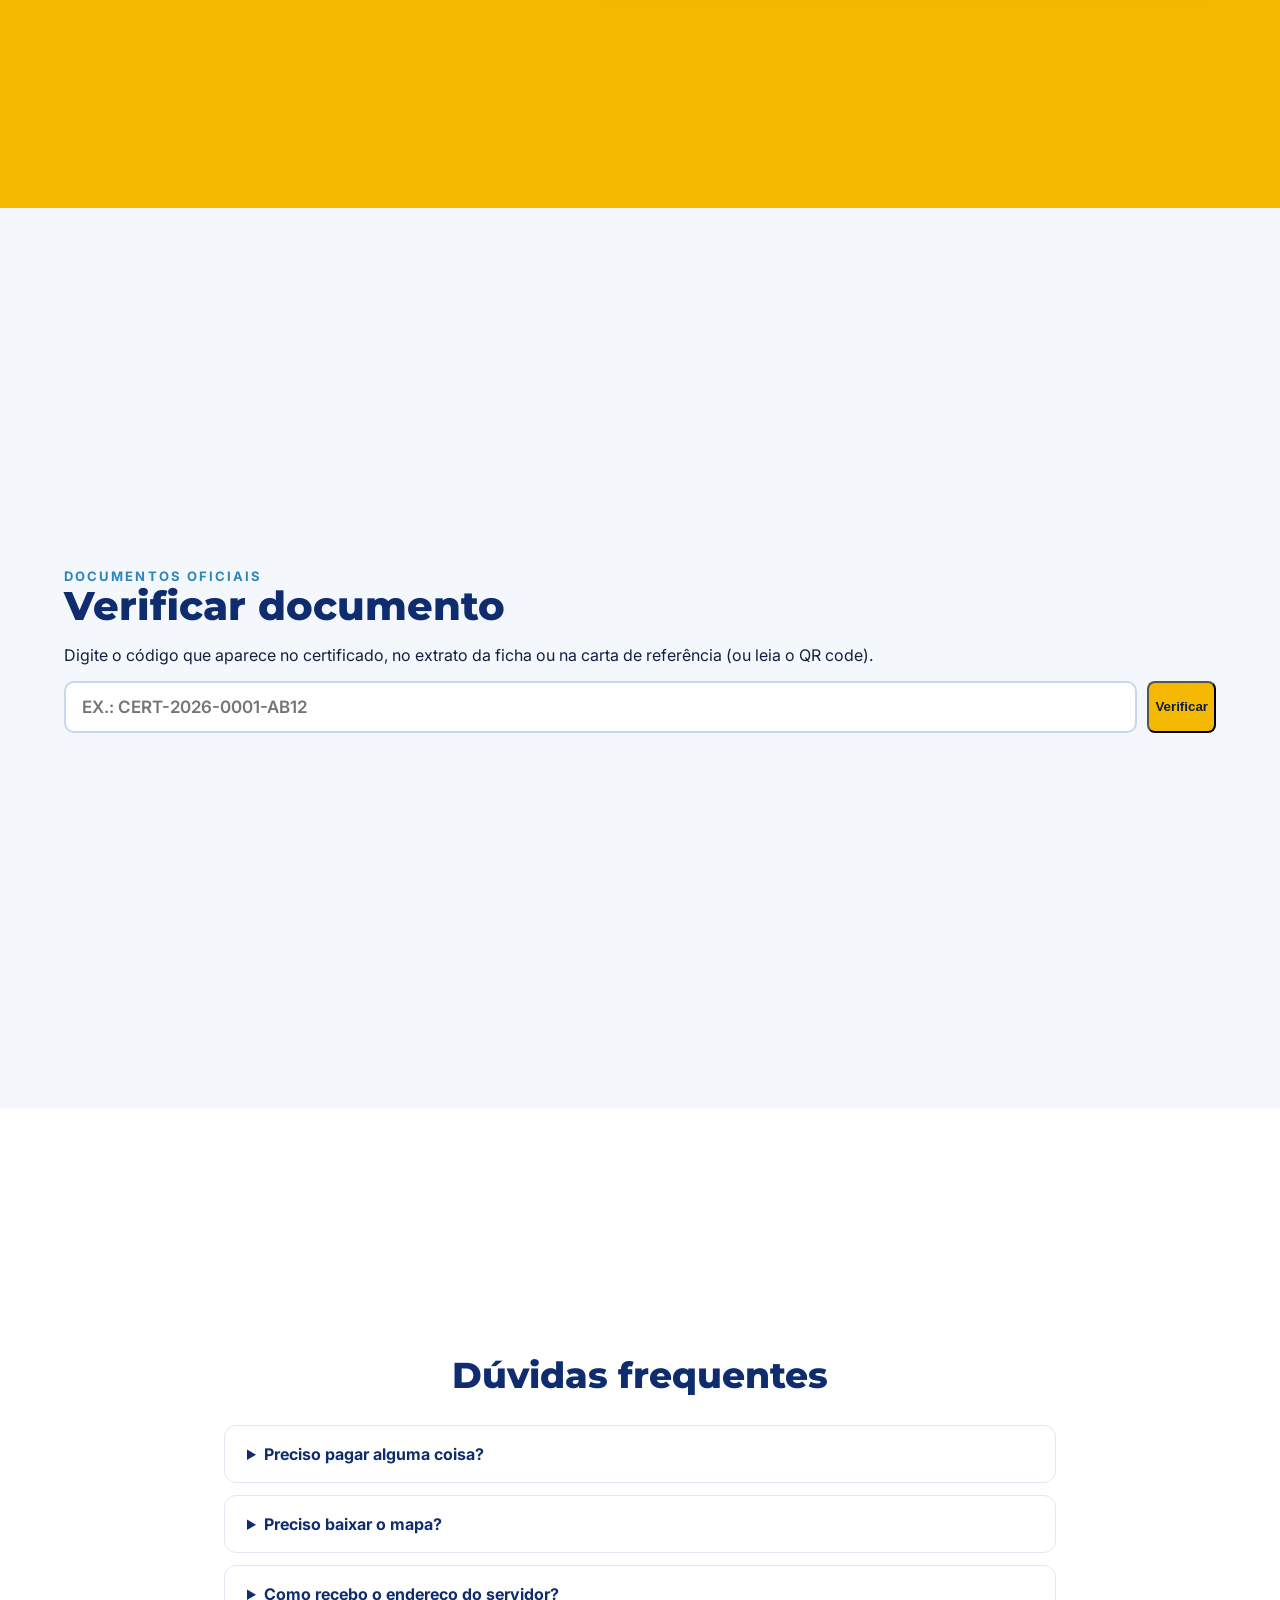
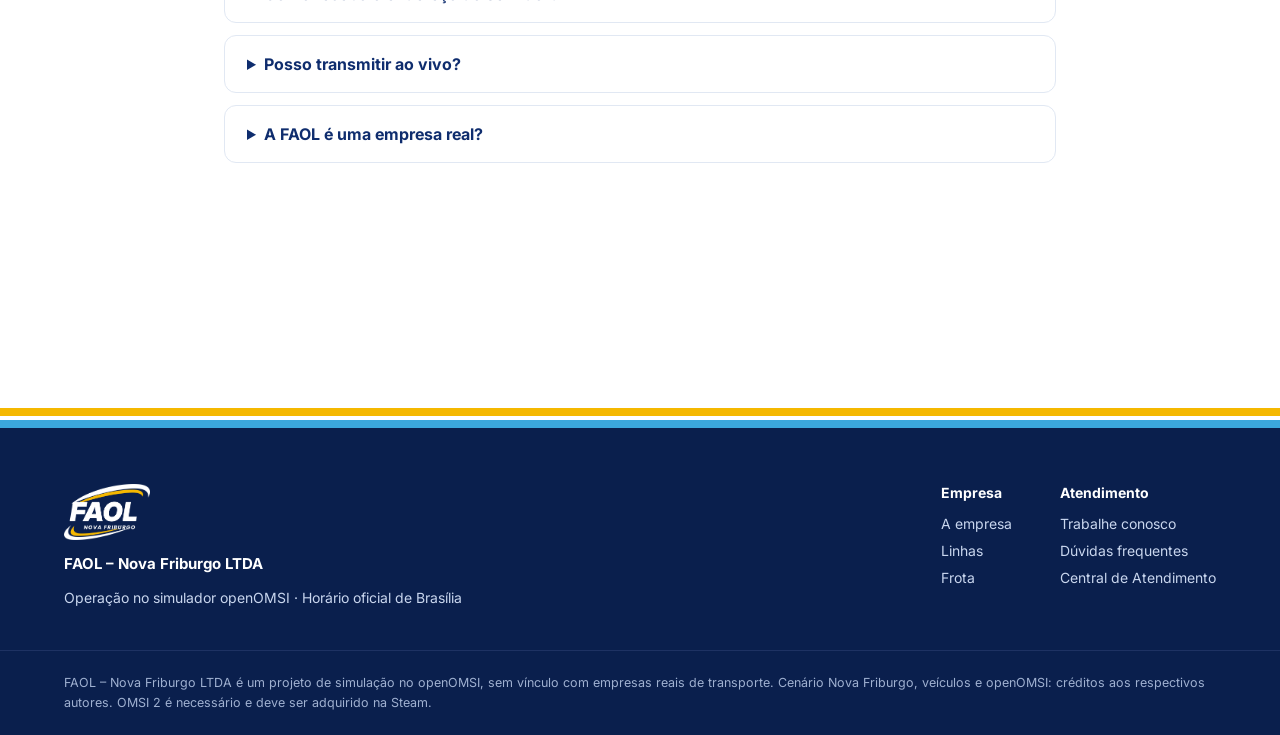
==== commit c1d41c34: "Site institucional da FAOL (versão aprovada pelo Presidente)" ====
--- a/index.html
+++ b/index.html
@@ -112,6 +112,7 @@
       <div class="rotulo">A empresa</div>
       <h2 class="h2">Aqui você não só joga. Você trabalha na FAOL.</h2>
       <p>Cada motorista tem matrícula, habilitação, escala e plano de carreira. A operação segue horário oficial de Brasília, clima real e o calendário de feriados da cidade, com uma Central de Operações acompanhando o serviço o tempo todo.</p>
+      <p><a href="#" data-memorial hidden target="_blank" rel="noopener">📜 Nossa história: o Memorial de Incorporação</a></p>
     </div>
     <div class="pilares" id="pilares"></div>
   </div>
@@ -203,7 +204,7 @@
       <tbody>
         <tr><td>Banner no site <small>(etiqueta "Publicidade")</small></td><td>1200×200 + 600×300 px, até 200 KB</td></tr>
         <tr><td>Destaque no Discord <small>(fixado 7 dias)</small></td><td>1200×675 + até 300 caracteres</td></tr>
-        <tr><td>Citação em transmissão</td><td>logo PNG transparente</td></tr>
+        <tr><td>Selo da sua marca na sobreposição oficial das transmissões dos criadores FAOL</td><td>logo PNG transparente</td></tr>
         <tr><td><b>Patrocinador oficial</b> <small>(cota única)</small></td><td>todos os espaços + selo + exclusividade no segmento</td></tr>
         <tr class="breve"><td>Busdoor virtual <small>— EM BREVE: publicidade dentro da cidade</small></td><td>1024×512 PNG, na pintura do ônibus</td></tr>
         <tr class="breve"><td>Painel de parada <small>— EM BREVE: publicidade dentro da cidade</small></td><td>1024×512 PNG, no abrigo de ônibus</td></tr>
@@ -260,7 +261,7 @@
       <span>Operação no simulador openOMSI · Horário oficial de Brasília</span>
     </div>
     <nav aria-label="Rodapé">
-      <div><strong>Empresa</strong><a href="#empresa">A empresa</a><a href="#linhas">Linhas</a><a href="#frota">Frota</a></div>
+      <div><strong>Empresa</strong><a href="#empresa">A empresa</a><a href="#linhas">Linhas</a><a href="#frota">Frota</a><a href="#" data-memorial hidden target="_blank" rel="noopener">Nossa história</a></div>
       <div><strong>Atendimento</strong><a href="#trabalhe">Trabalhe conosco</a><a href="#duvidas">Dúvidas frequentes</a><a href="#" class="link-discord" data-convite>Central de Atendimento</a></div>
     </nav>
   </div>
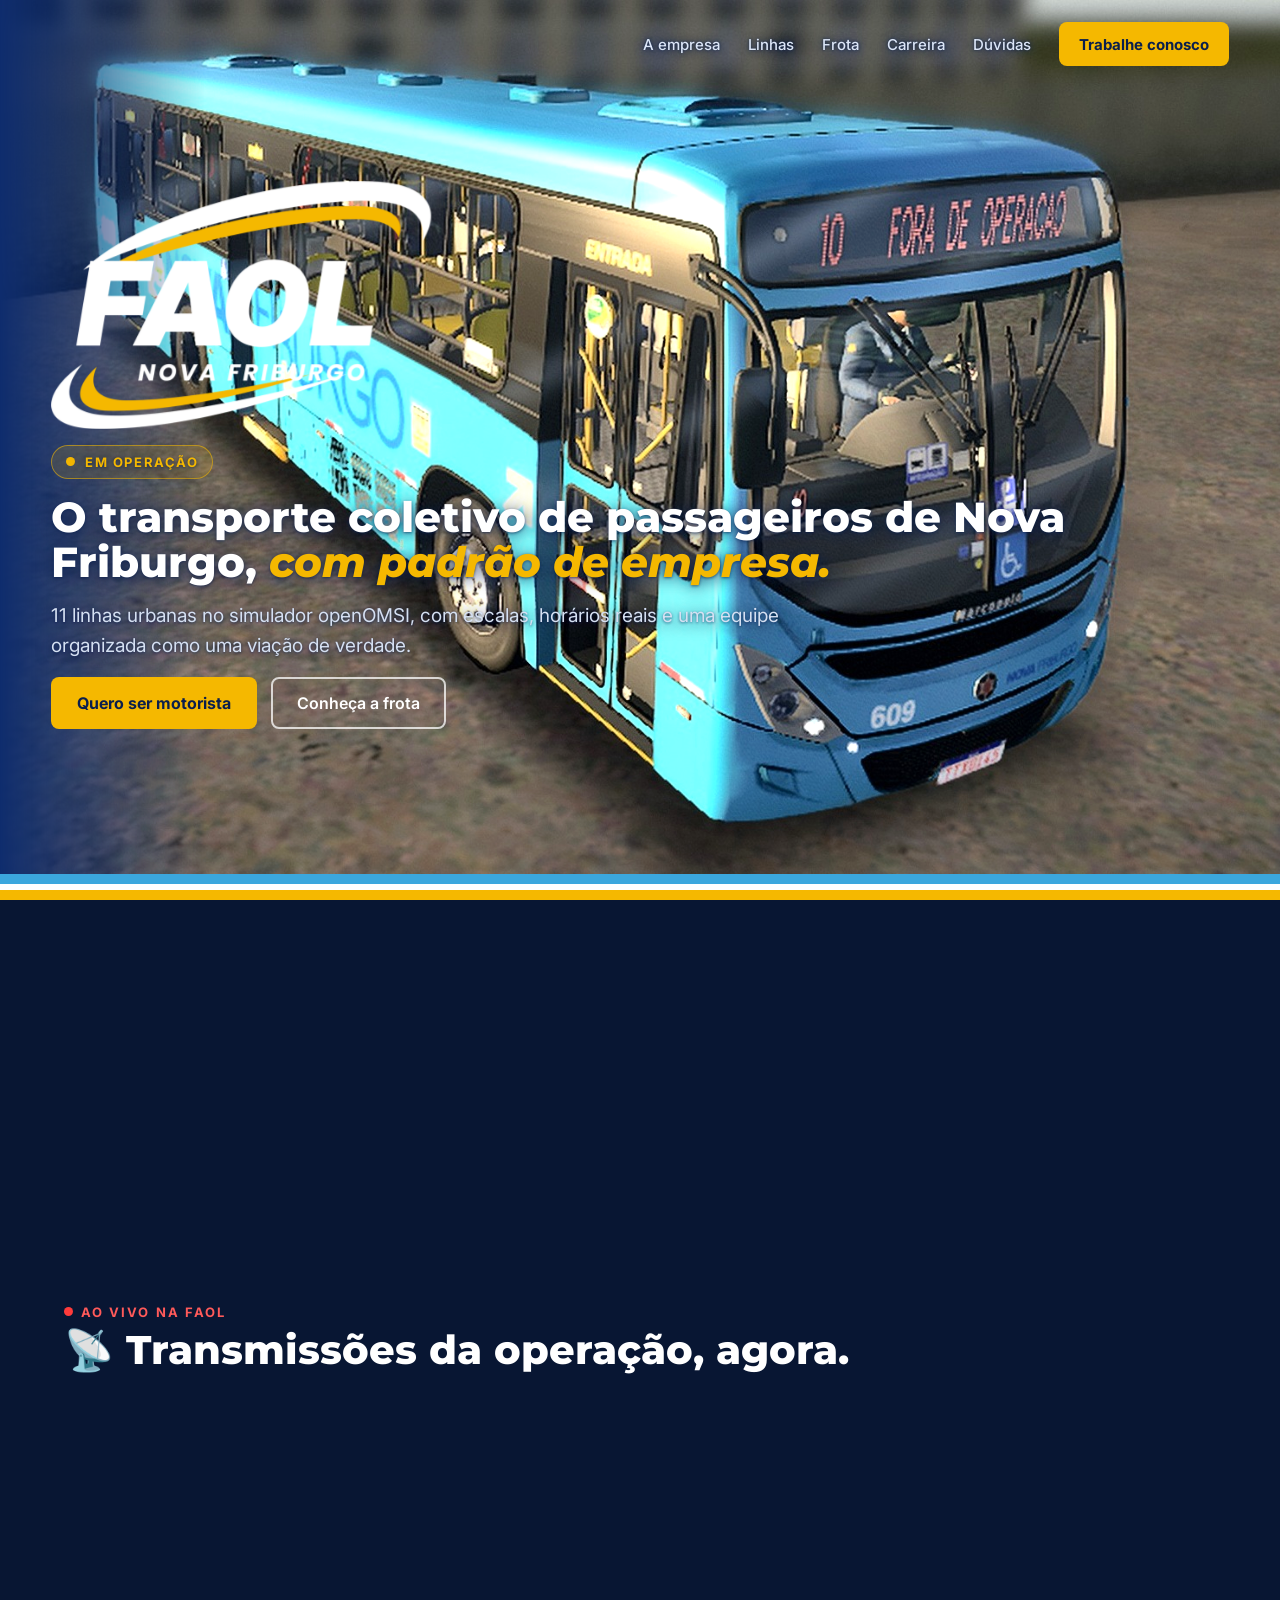
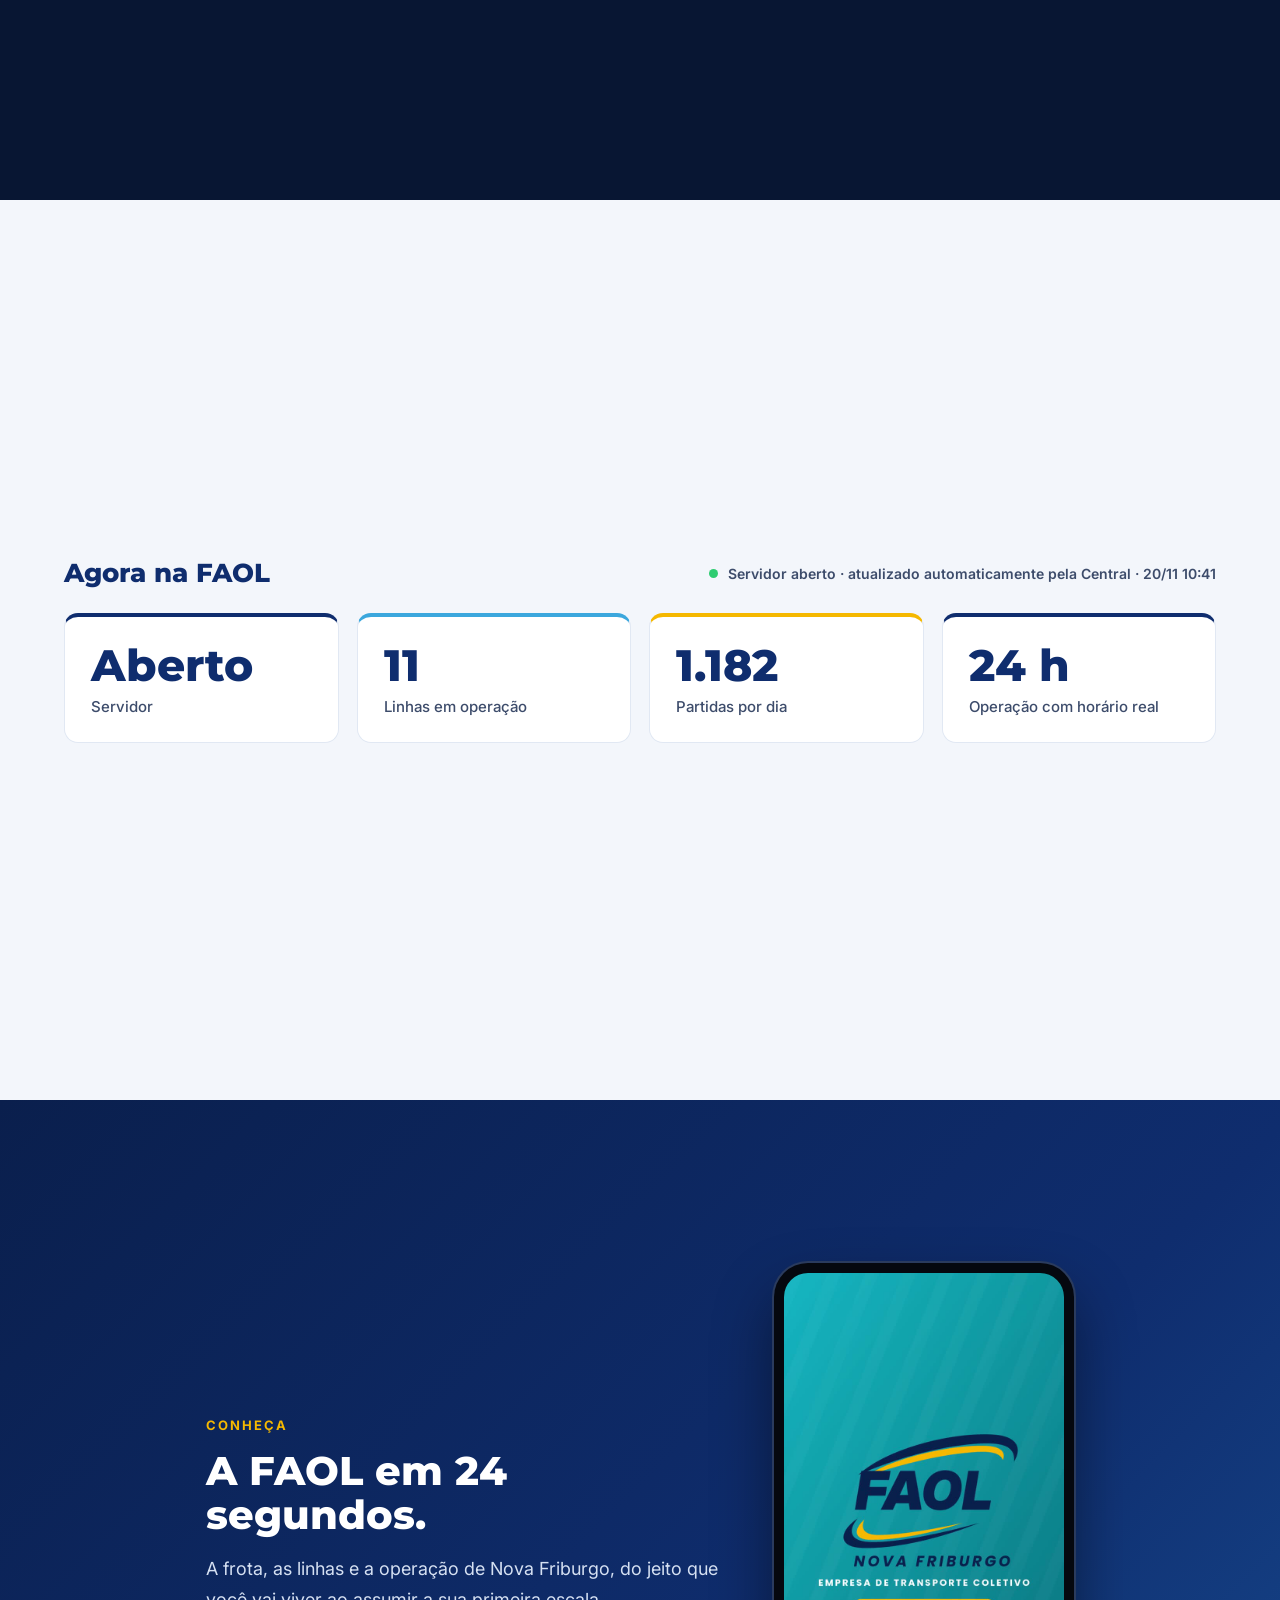
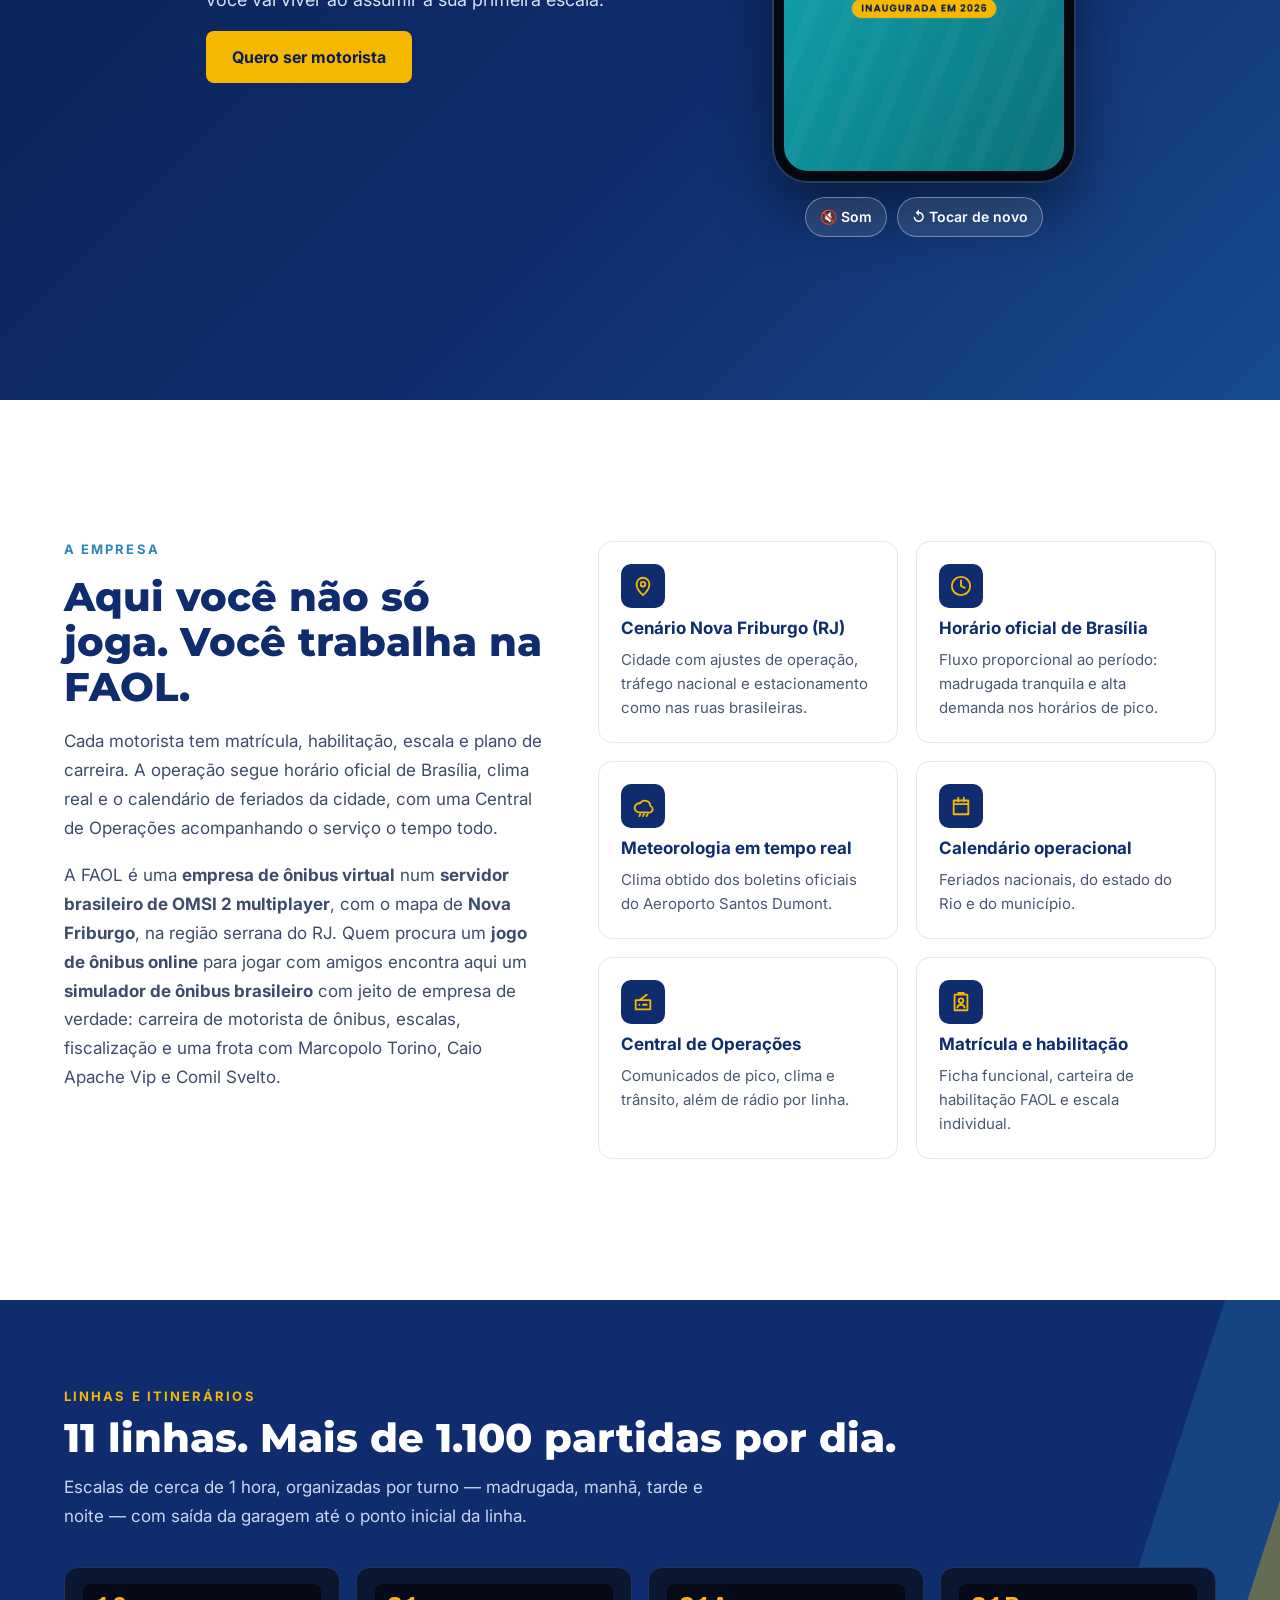
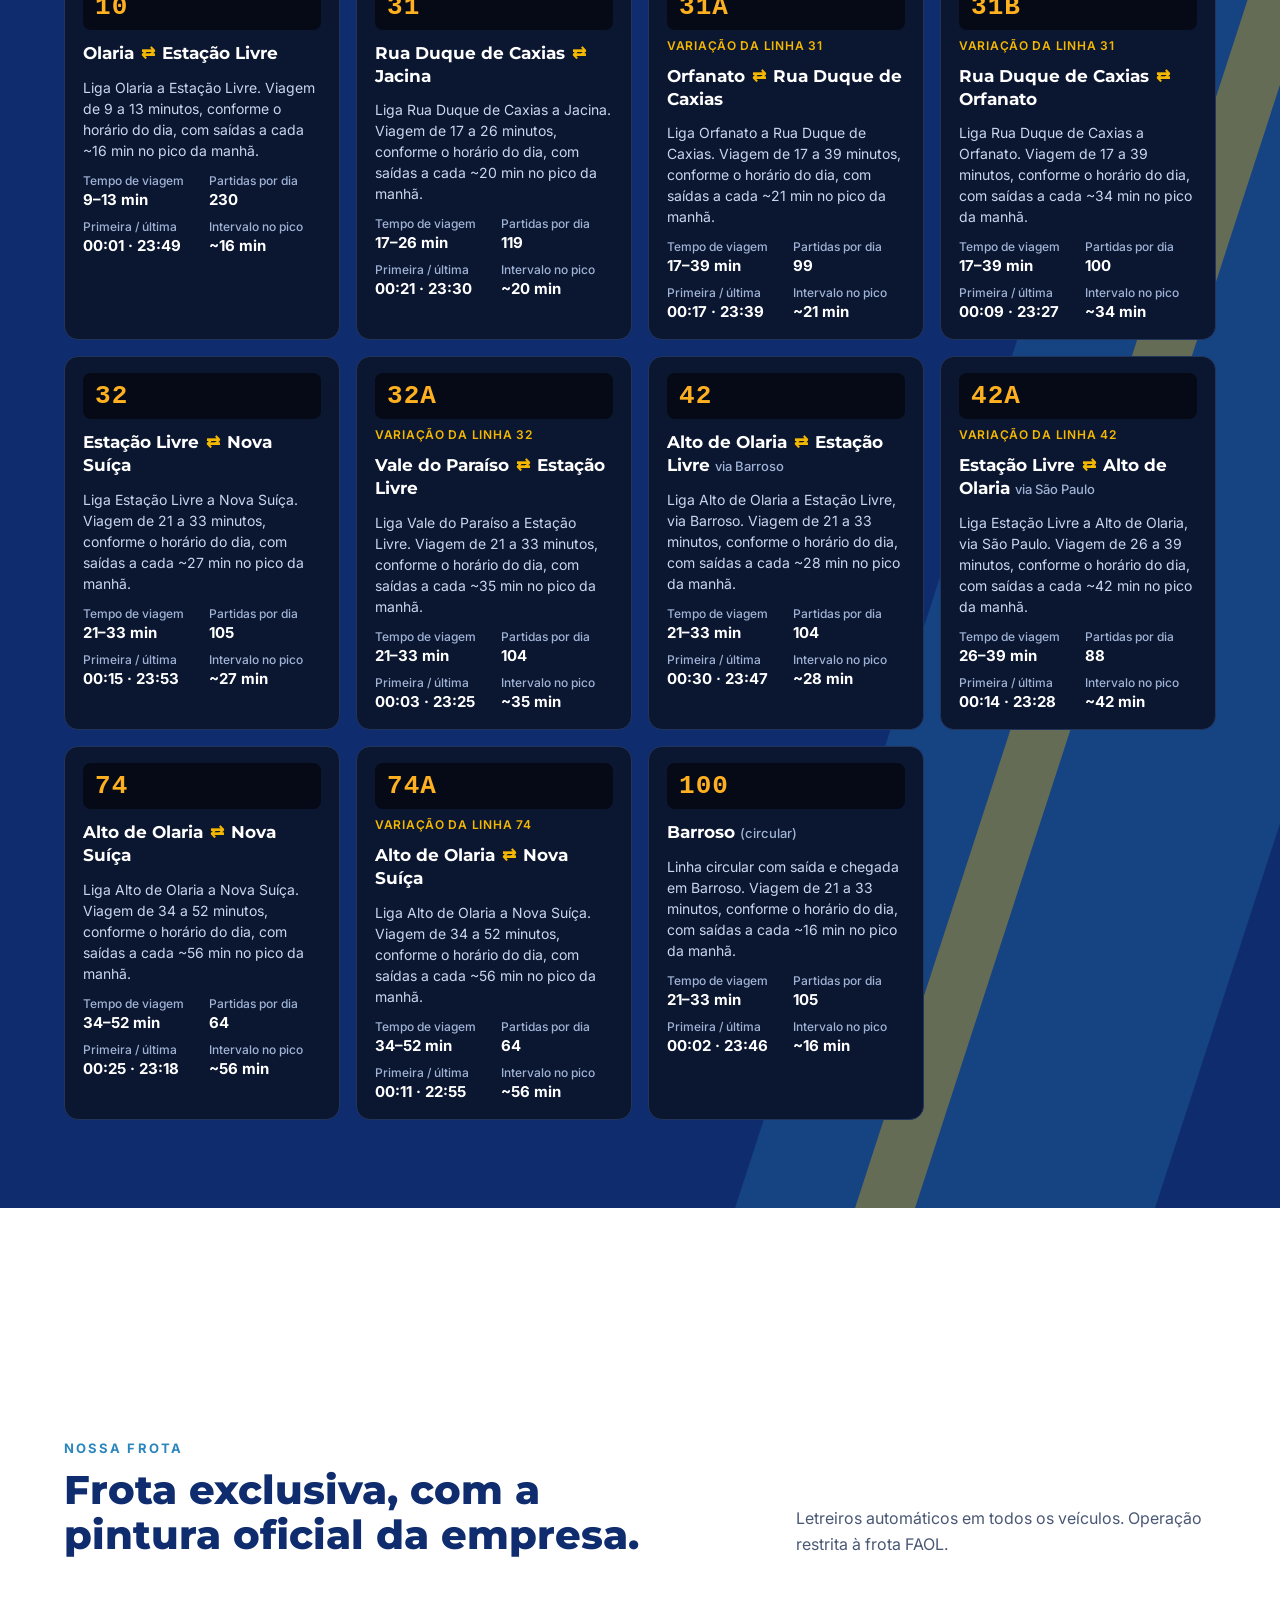
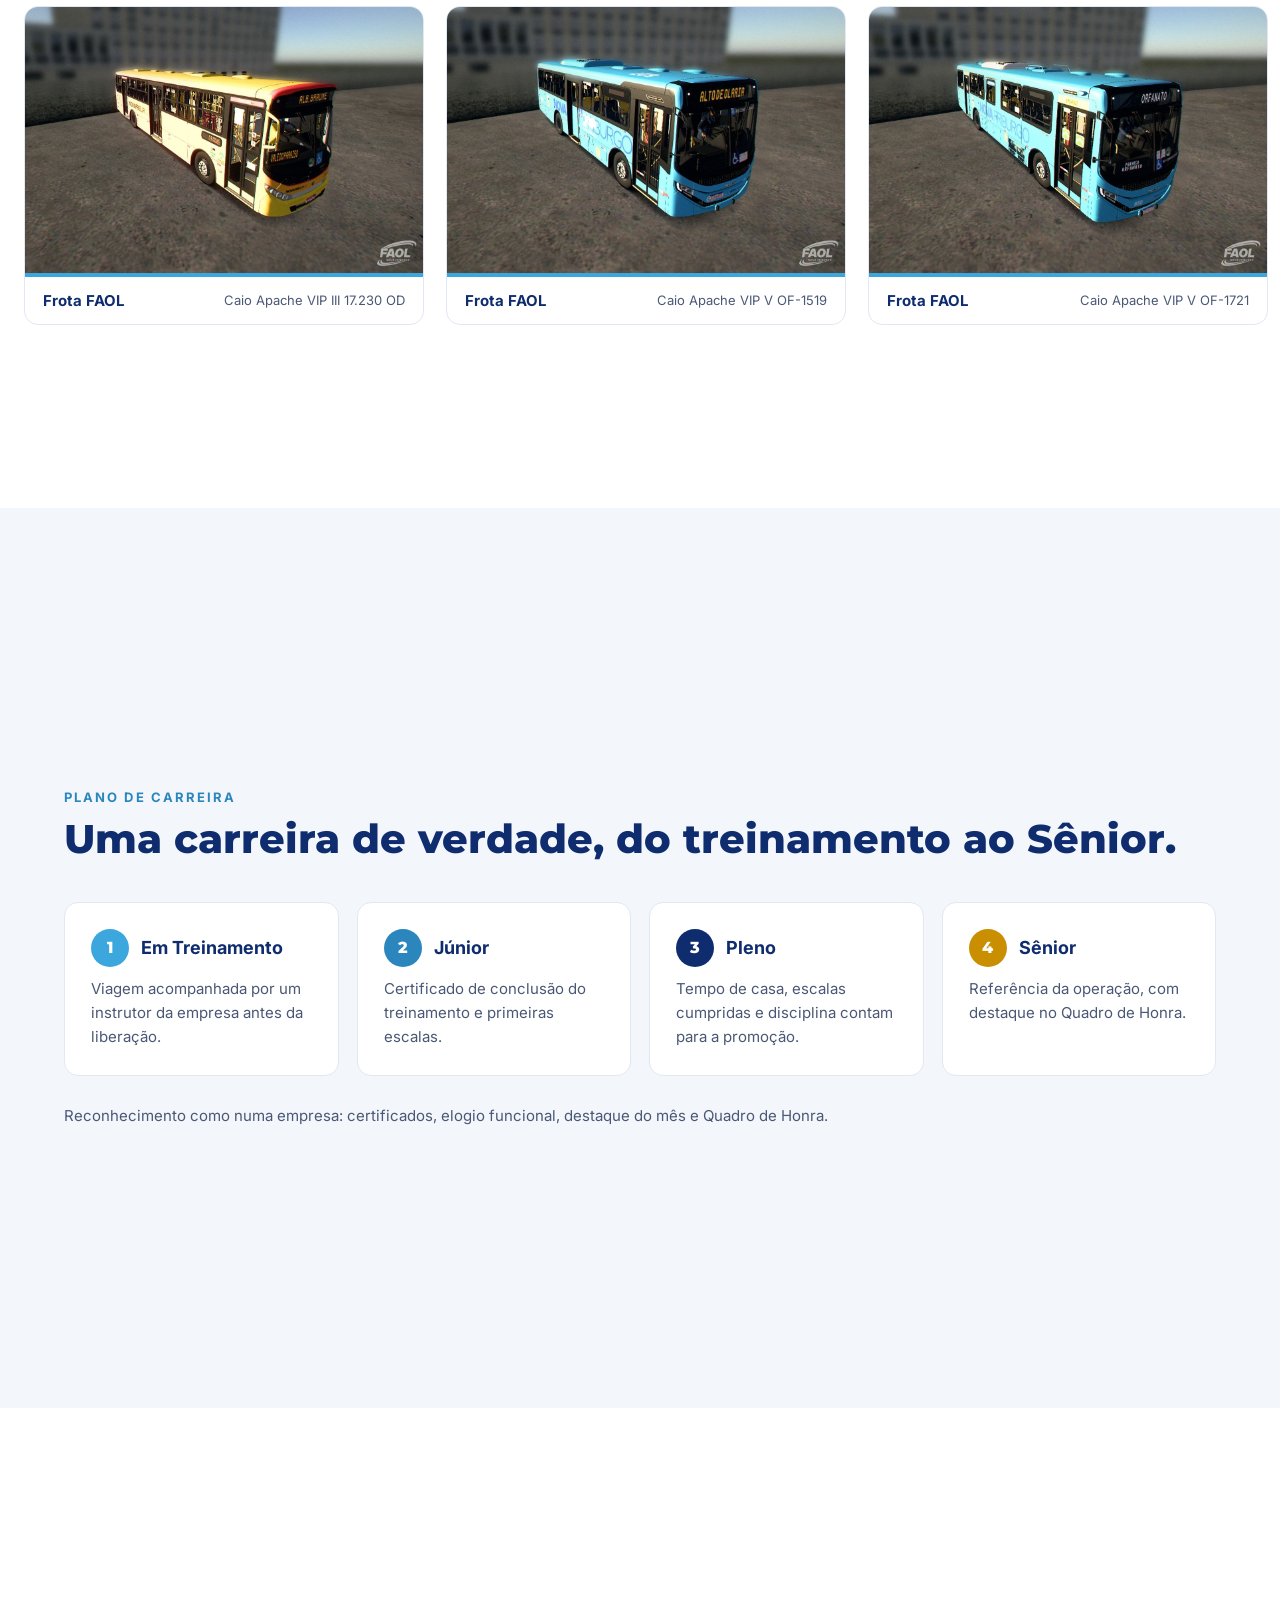
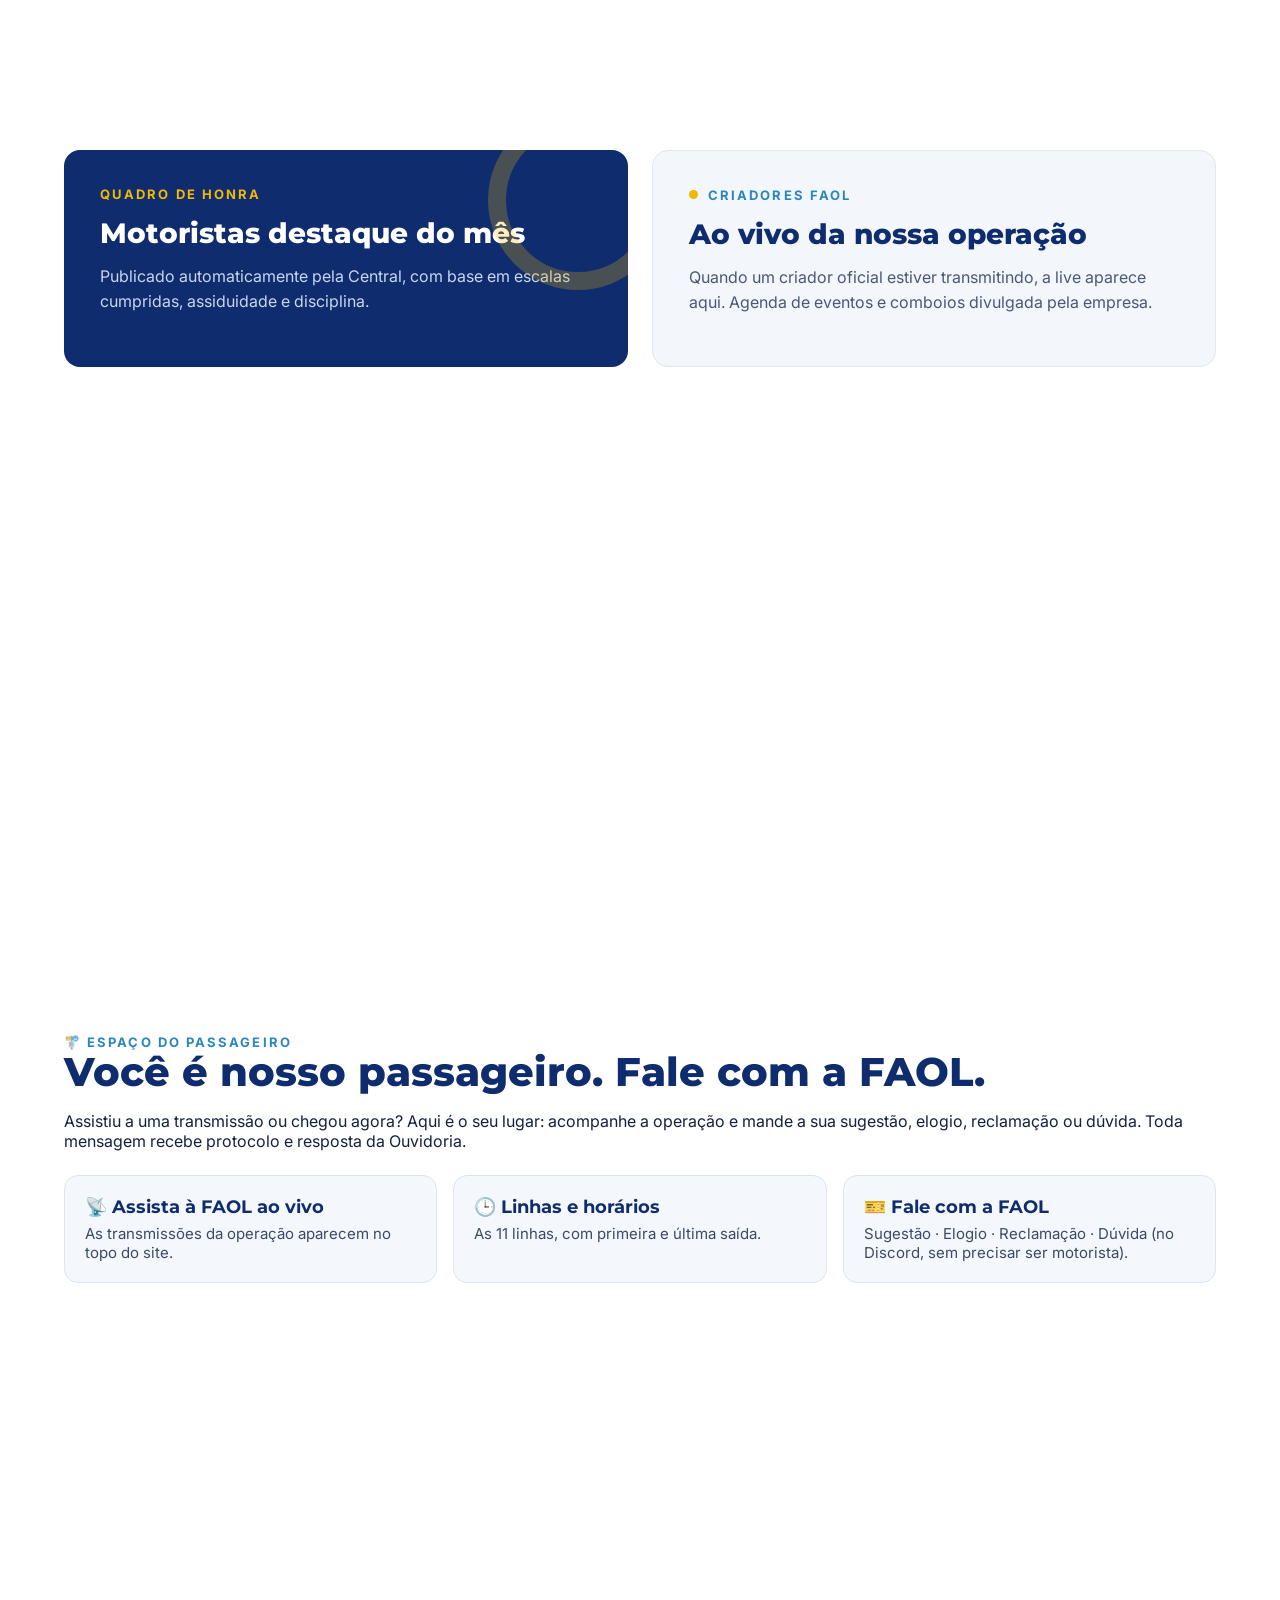
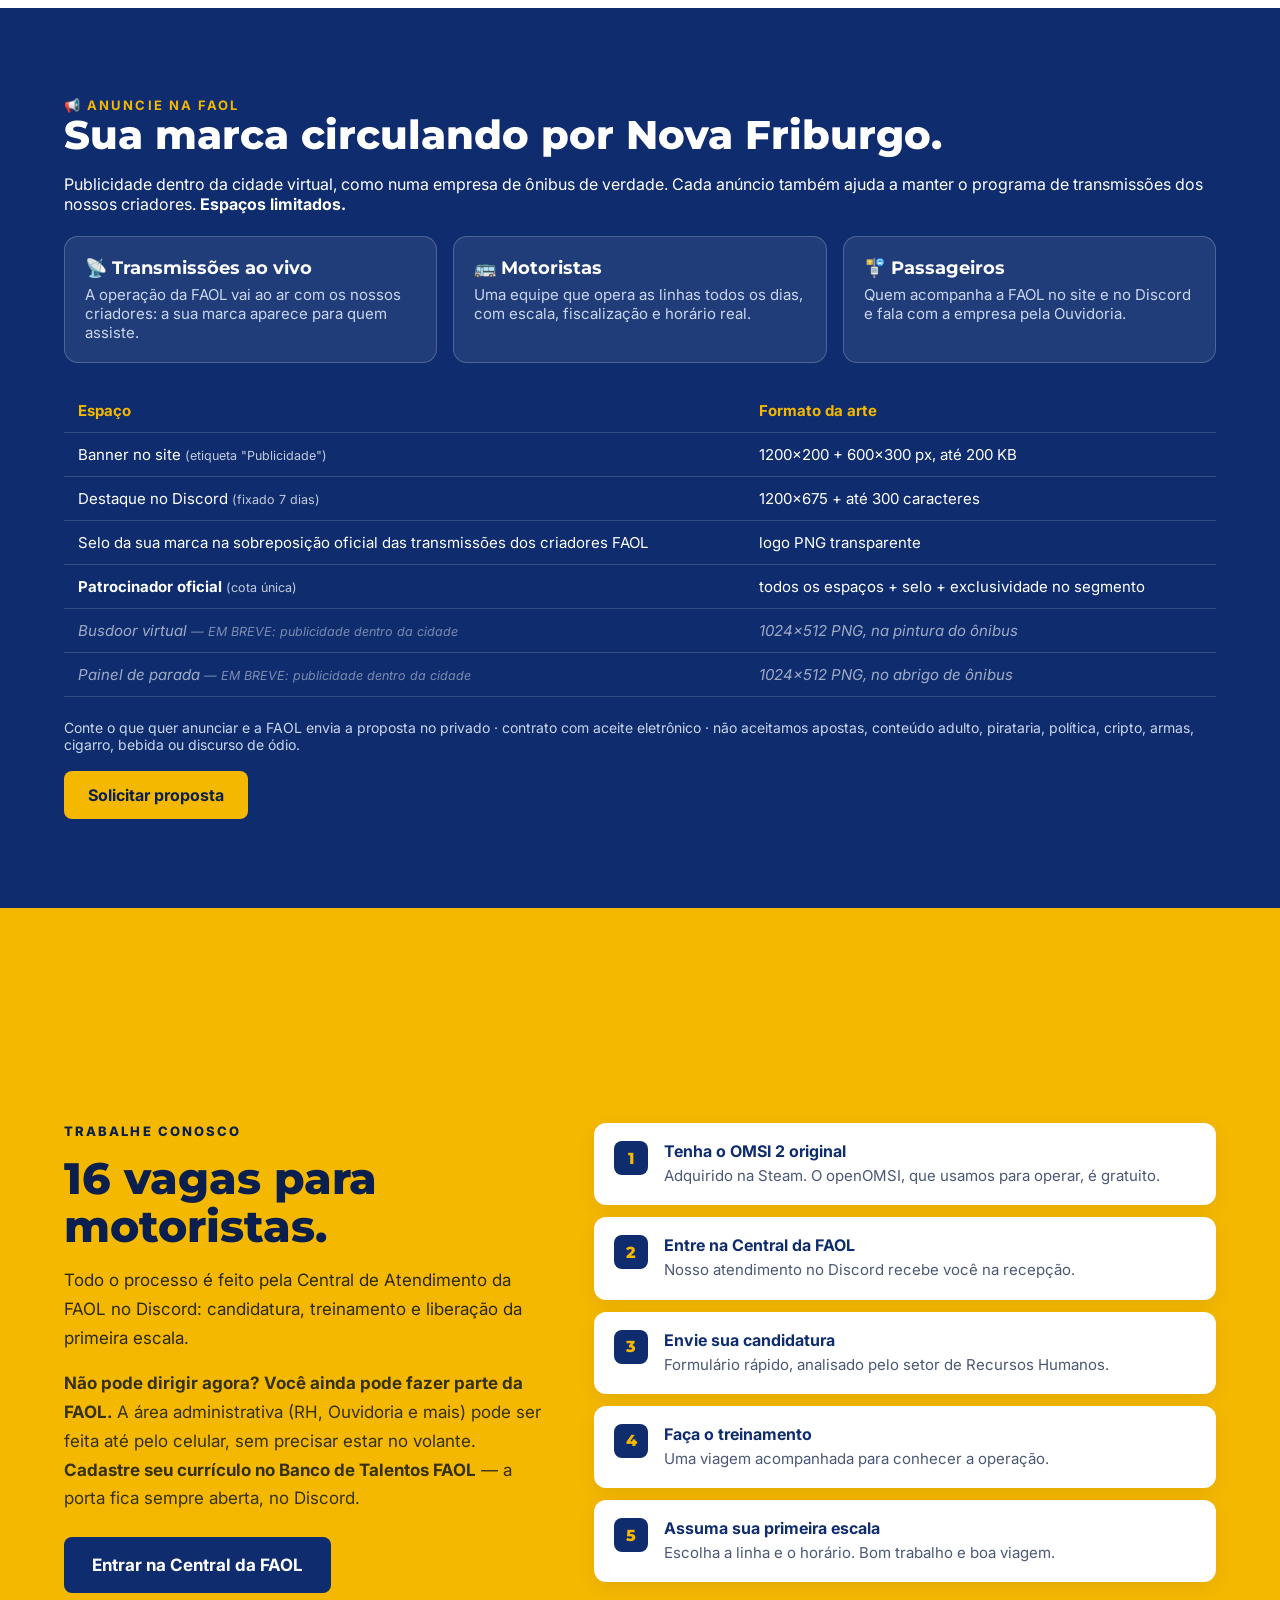
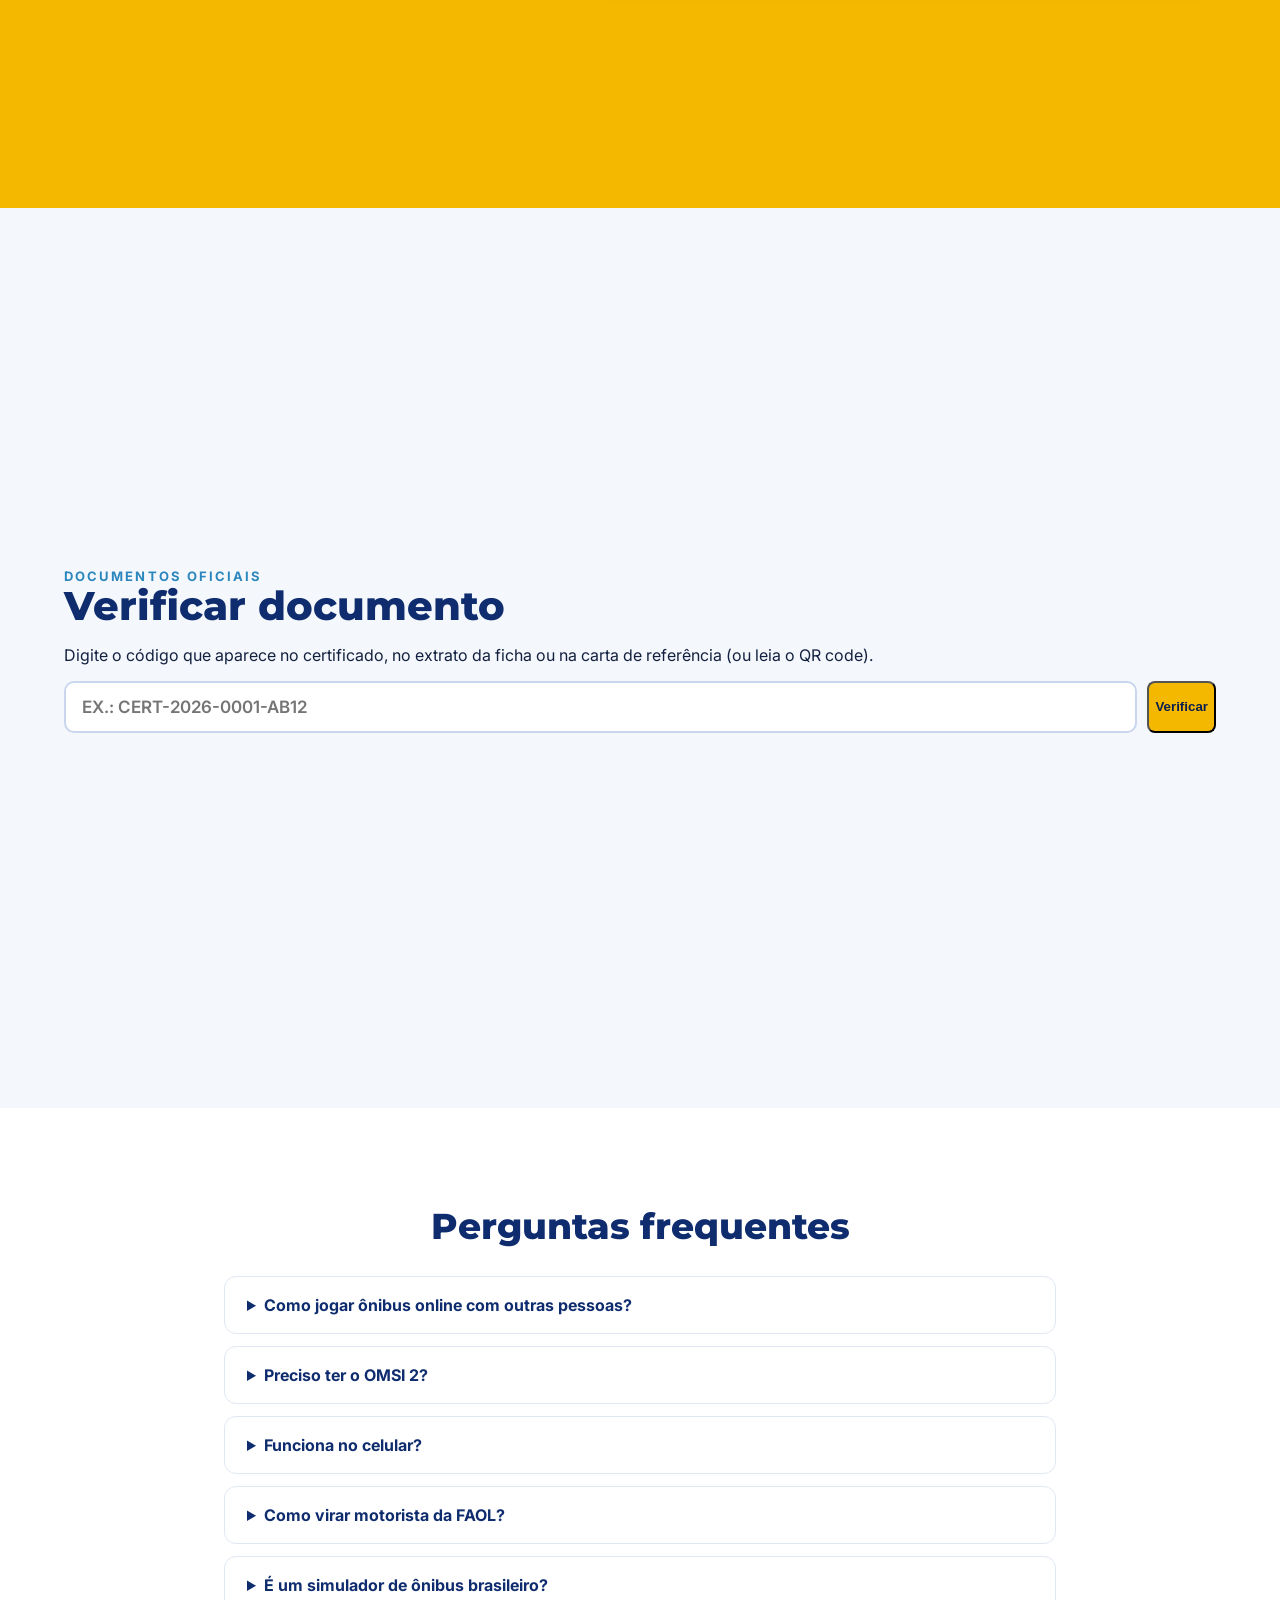
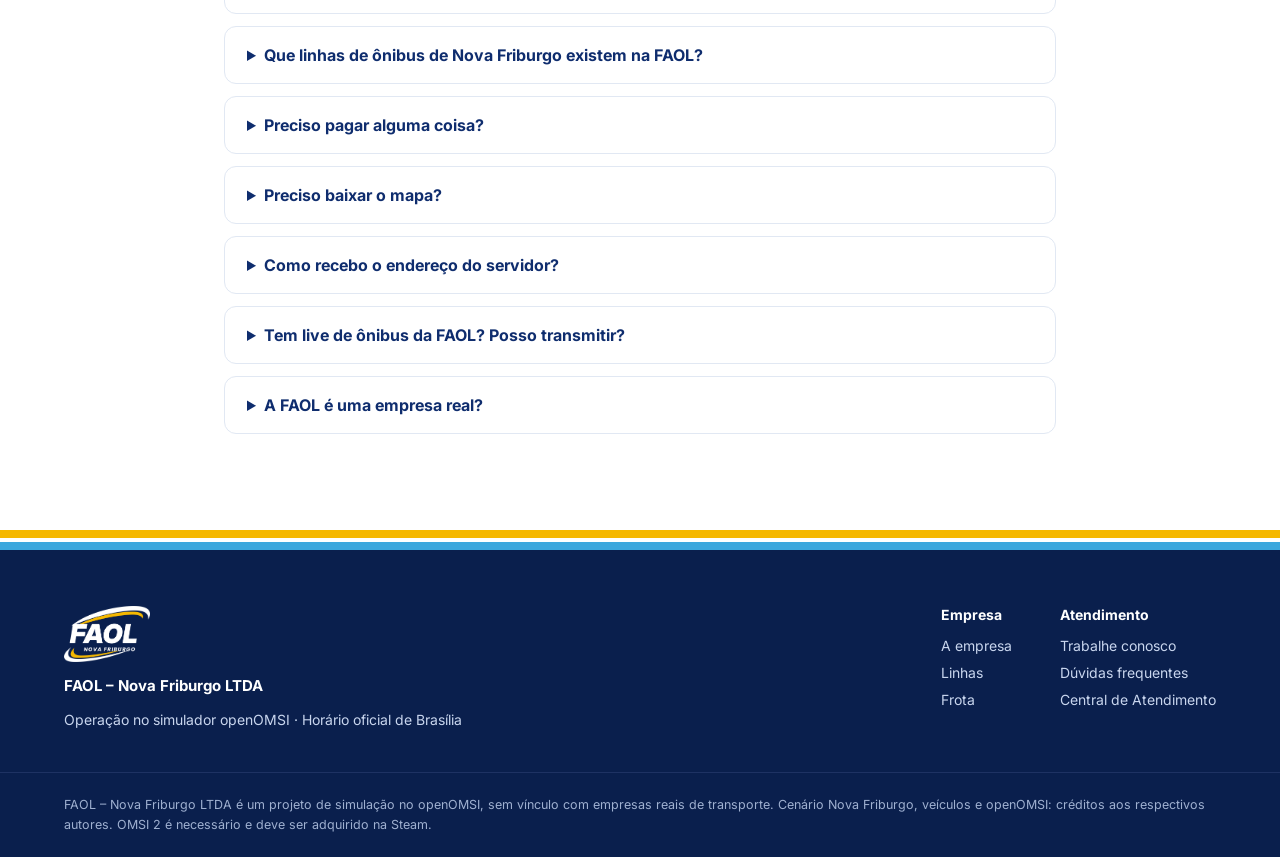
==== commit ade674c3: "Site institucional da FAOL (versão aprovada pelo Presidente)" ====
--- a/index.html
+++ b/index.html
@@ -3,10 +3,15 @@
 <head>
 <meta charset="utf-8">
 <meta name="viewport" content="width=device-width, initial-scale=1">
-<title>FAOL – Nova Friburgo LTDA</title>
-<meta name="description" content="FAOL – Nova Friburgo: empresa virtual de transporte coletivo no openOMSI, com 11 linhas, escalas em horário real e plano de carreira para motoristas.">
-<meta property="og:title" content="FAOL – Nova Friburgo LTDA">
-<meta property="og:description" content="11 linhas urbanas no openOMSI, escalas em horário real e plano de carreira. Venha ser motorista.">
+<title>FAOL – Nova Friburgo | Jogo de ônibus online brasileiro no OMSI 2 multiplayer</title>
+<meta name="description" content="Empresa de ônibus virtual em Nova Friburgo (RJ): simulador de ônibus brasileiro no OMSI 2 multiplayer, com openOMSI. 11 linhas, escalas em horário real, carreira de motorista e lives. Participação gratuita.">
+<meta name="robots" content="index, follow, max-image-preview:large">
+<!-- VERIFICACAO (20/11): quando a Presidencia mandar os codigos, trocar CODIGO e tirar os comentarios:
+<meta name="google-site-verification" content="CODIGO_DO_GOOGLE">
+<meta name="msvalidate.01" content="CODIGO_DO_BING">
+-->
+<meta property="og:title" content="FAOL – Nova Friburgo · jogo de ônibus online no OMSI 2">
+<meta property="og:description" content="Jogue ônibus online com outras pessoas: 11 linhas de Nova Friburgo no OMSI 2 multiplayer, escalas em horário real e carreira de motorista.">
 <meta property="og:type" content="website">
 <meta property="og:site_name" content="FAOL – Nova Friburgo">
 <meta property="og:url" content="https://faol-novafriburgo.github.io/">
@@ -15,11 +20,12 @@
 <meta property="og:image:type" content="image/jpeg">
 <meta property="og:image:width" content="1200">
 <meta property="og:image:height" content="630">
-<meta property="og:image:alt" content="FAOL – Nova Friburgo: ônibus da frota">
+<meta property="og:image:alt" content="Ônibus 609 da FAOL em Nova Friburgo">
 <meta property="og:locale" content="pt_BR">
 <meta name="twitter:card" content="summary_large_image">
-<meta name="twitter:title" content="FAOL – Nova Friburgo LTDA">
-<meta name="twitter:description" content="11 linhas urbanas no openOMSI, escalas em horário real e plano de carreira. Venha ser motorista.">
+<meta name="twitter:title" content="FAOL – Nova Friburgo · jogo de ônibus online no OMSI 2">
+<meta name="twitter:description" content="Jogue ônibus online com outras pessoas: 11 linhas de Nova Friburgo no OMSI 2 multiplayer, escalas em horário real e carreira de motorista.">
+<meta name="twitter:image:alt" content="Ônibus 609 da FAOL em Nova Friburgo">
 <meta name="twitter:image" content="https://faol-novafriburgo.github.io/imagens/compartilhar.jpg?v=8">
 <link rel="canonical" href="https://faol-novafriburgo.github.io/">
 <meta name="theme-color" content="#0A1F4D">
@@ -29,12 +35,128 @@
 <link rel="preconnect" href="https://fonts.gstatic.com" crossorigin>
 <link href="https://fonts.googleapis.com/css2?family=Montserrat:ital,wght@0,600;0,700;0,800;1,800&family=Inter:wght@400;500;600;700&display=swap" rel="stylesheet">
 <link rel="stylesheet" href="css/estilo.css">
+<script type="application/ld+json">
+[
+ {
+  "@context": "https://schema.org",
+  "@type": "Organization",
+  "name": "FAOL – Nova Friburgo",
+  "url": "https://faol-novafriburgo.github.io/",
+  "logo": "https://faol-novafriburgo.github.io/imagens/logo_cor.png",
+  "sameAs": [
+   "https://discord.gg/eQgkncDpu8"
+  ],
+  "description": "Empresa de ônibus virtual: simulador de ônibus brasileiro no OMSI 2 multiplayer, em Nova Friburgo (RJ)."
+ },
+ {
+  "@context": "https://schema.org",
+  "@type": "WebSite",
+  "name": "FAOL – Nova Friburgo",
+  "url": "https://faol-novafriburgo.github.io/",
+  "inLanguage": "pt-BR"
+ },
+ {
+  "@context": "https://schema.org",
+  "@type": "FAQPage",
+  "mainEntity": [
+   {
+    "@type": "Question",
+    "name": "Como jogar ônibus online com outras pessoas?",
+    "acceptedAnswer": {
+     "@type": "Answer",
+     "text": "Na FAOL você dirige no OMSI 2 com o openOMSI, que permite o multijogador: vários motoristas na mesma cidade, ao mesmo tempo, cada um na sua escala. Entre na Central da FAOL no Discord, faça o cadastro e assuma a sua escala."
+    }
+   },
+   {
+    "@type": "Question",
+    "name": "Preciso ter o OMSI 2?",
+    "acceptedAnswer": {
+     "@type": "Answer",
+     "text": "Sim, o OMSI 2 original (Steam). O openOMSI, que usamos para operar, é gratuito. O mapa de Nova Friburgo e a frota chegam pelo próprio servidor na primeira entrada."
+    }
+   },
+   {
+    "@type": "Question",
+    "name": "Funciona no celular?",
+    "acceptedAnswer": {
+     "@type": "Answer",
+     "text": "Para dirigir, por enquanto, só no computador. Pelo celular dá para acompanhar a FAOL, assistir às lives, falar com a empresa e até trabalhar na área administrativa, tudo pelo Discord."
+    }
+   },
+   {
+    "@type": "Question",
+    "name": "Como virar motorista da FAOL?",
+    "acceptedAnswer": {
+     "@type": "Answer",
+     "text": "Entre na Central da FAOL no Discord, envie a candidatura (é rápida), faça a escala de avaliação e assuma a sua primeira escala. Depois é só seguir o plano de carreira: Júnior, Pleno e Sênior."
+    }
+   },
+   {
+    "@type": "Question",
+    "name": "É um simulador de ônibus brasileiro?",
+    "acceptedAnswer": {
+     "@type": "Answer",
+     "text": "Sim. Mapa brasileiro de Nova Friburgo, na região serrana do RJ, com as linhas de ônibus da cidade, letreiros em português, horário de Brasília, feriados brasileiros e frota com Marcopolo Torino, Caio Apache Vip e Comil Svelto."
+    }
+   },
+   {
+    "@type": "Question",
+    "name": "Que linhas de ônibus de Nova Friburgo existem na FAOL?",
+    "acceptedAnswer": {
+     "@type": "Answer",
+     "text": "São 11 linhas: 10, 31, 31A, 31B, 32, 32A, 42, 42A, 74, 74A e 100, com mais de 1.100 partidas por dia, da madrugada à noite."
+    }
+   },
+   {
+    "@type": "Question",
+    "name": "Preciso pagar alguma coisa?",
+    "acceptedAnswer": {
+     "@type": "Answer",
+     "text": "Não. A participação na FAOL é gratuita. É necessário apenas ter o OMSI 2 original na Steam."
+    }
+   },
+   {
+    "@type": "Question",
+    "name": "Preciso baixar o mapa?",
+    "acceptedAnswer": {
+     "@type": "Answer",
+     "text": "Não. Na primeira entrada o próprio servidor envia a cidade e a frota. Pode levar alguns minutos; nas próximas é imediato."
+    }
+   },
+   {
+    "@type": "Question",
+    "name": "Como recebo o endereço do servidor?",
+    "acceptedAnswer": {
+     "@type": "Answer",
+     "text": "Pela Central da FAOL, no momento em que você assume a sua escala."
+    }
+   },
+   {
+    "@type": "Question",
+    "name": "Tem live de ônibus da FAOL? Posso transmitir?",
+    "acceptedAnswer": {
+     "@type": "Answer",
+     "text": "Sim. Motoristas que transmitem a operação podem se cadastrar como criadores FAOL no Discord; as transmissões em destaque aparecem aqui no site, em Ao vivo na FAOL. É a comunidade de OMSI no Brasil vivendo uma empresa de ônibus."
+    }
+   },
+   {
+    "@type": "Question",
+    "name": "A FAOL é uma empresa real?",
+    "acceptedAnswer": {
+     "@type": "Answer",
+     "text": "Não. É um projeto de simulação no openOMSI, uma empresa de ônibus virtual, sem vínculo com empresas reais de transporte."
+    }
+   }
+  ]
+ }
+]
+</script>
 </head>
 <body>
 
 <!-- TOPO -->
 <header id="inicio" class="topo">
-  <img class="foto ken" src="imagens/banner_onibus_hd.jpg?v=8" width="2180" height="1180" alt="" aria-hidden="true">
+  <img class="foto ken" src="imagens/banner_onibus_hd.jpg?v=8" width="2180" height="1180" alt="Ônibus 609 da FAOL em Nova Friburgo, no simulador OMSI 2">
   <div class="veu" aria-hidden="true"></div>
   <div class="wrap barra">
     <nav class="nav" aria-label="Principal">
@@ -112,6 +234,7 @@
       <div class="rotulo">A empresa</div>
       <h2 class="h2">Aqui você não só joga. Você trabalha na FAOL.</h2>
       <p>Cada motorista tem matrícula, habilitação, escala e plano de carreira. A operação segue horário oficial de Brasília, clima real e o calendário de feriados da cidade, com uma Central de Operações acompanhando o serviço o tempo todo.</p>
+      <p>A FAOL é uma <b>empresa de ônibus virtual</b> num <b>servidor brasileiro de OMSI 2 multiplayer</b>, com o mapa de <b>Nova Friburgo</b>, na região serrana do RJ. Quem procura um <b>jogo de ônibus online</b> para jogar com amigos encontra aqui um <b>simulador de ônibus brasileiro</b> com jeito de empresa de verdade: carreira de motorista de ônibus, escalas, fiscalização e uma frota com Marcopolo Torino, Caio Apache Vip e Comil Svelto.</p>
       <p><a href="#" data-memorial hidden target="_blank" rel="noopener">📜 Nossa história: o Memorial de Incorporação</a></p>
     </div>
     <div class="pilares" id="pilares"></div>
@@ -245,8 +368,20 @@
 <!-- DUVIDAS -->
 <section id="duvidas" class="duvidas">
   <div class="wrap">
-    <h2>Dúvidas frequentes</h2>
-    <div class="faq" id="faq"></div>
+    <h2>Perguntas frequentes</h2>
+    <div class="faq" id="faq">
+      <details><summary>Como jogar ônibus online com outras pessoas?</summary><p>Na FAOL você dirige no OMSI 2 com o openOMSI, que permite o multijogador: vários motoristas na mesma cidade, ao mesmo tempo, cada um na sua escala. Entre na Central da FAOL no Discord, faça o cadastro e assuma a sua escala.</p></details>
+      <details><summary>Preciso ter o OMSI 2?</summary><p>Sim, o OMSI 2 original (Steam). O openOMSI, que usamos para operar, é gratuito. O mapa de Nova Friburgo e a frota chegam pelo próprio servidor na primeira entrada.</p></details>
+      <details><summary>Funciona no celular?</summary><p>Para dirigir, por enquanto, só no computador. Pelo celular dá para acompanhar a FAOL, assistir às lives, falar com a empresa e até trabalhar na área administrativa, tudo pelo Discord.</p></details>
+      <details><summary>Como virar motorista da FAOL?</summary><p>Entre na Central da FAOL no Discord, envie a candidatura (é rápida), faça a escala de avaliação e assuma a sua primeira escala. Depois é só seguir o plano de carreira: Júnior, Pleno e Sênior.</p></details>
+      <details><summary>É um simulador de ônibus brasileiro?</summary><p>Sim. Mapa brasileiro de Nova Friburgo, na região serrana do RJ, com as linhas de ônibus da cidade, letreiros em português, horário de Brasília, feriados brasileiros e frota com Marcopolo Torino, Caio Apache Vip e Comil Svelto.</p></details>
+      <details><summary>Que linhas de ônibus de Nova Friburgo existem na FAOL?</summary><p>São 11 linhas: 10, 31, 31A, 31B, 32, 32A, 42, 42A, 74, 74A e 100, com mais de 1.100 partidas por dia, da madrugada à noite.</p></details>
+      <details><summary>Preciso pagar alguma coisa?</summary><p>Não. A participação na FAOL é gratuita. É necessário apenas ter o OMSI 2 original na Steam.</p></details>
+      <details><summary>Preciso baixar o mapa?</summary><p>Não. Na primeira entrada o próprio servidor envia a cidade e a frota. Pode levar alguns minutos; nas próximas é imediato.</p></details>
+      <details><summary>Como recebo o endereço do servidor?</summary><p>Pela Central da FAOL, no momento em que você assume a sua escala.</p></details>
+      <details><summary>Tem live de ônibus da FAOL? Posso transmitir?</summary><p>Sim. Motoristas que transmitem a operação podem se cadastrar como criadores FAOL no Discord; as transmissões em destaque aparecem aqui no site, em Ao vivo na FAOL. É a comunidade de OMSI no Brasil vivendo uma empresa de ônibus.</p></details>
+      <details><summary>A FAOL é uma empresa real?</summary><p>Não. É um projeto de simulação no openOMSI, uma empresa de ônibus virtual, sem vínculo com empresas reais de transporte.</p></details>
+    </div>
   </div>
 </section>
 </main>
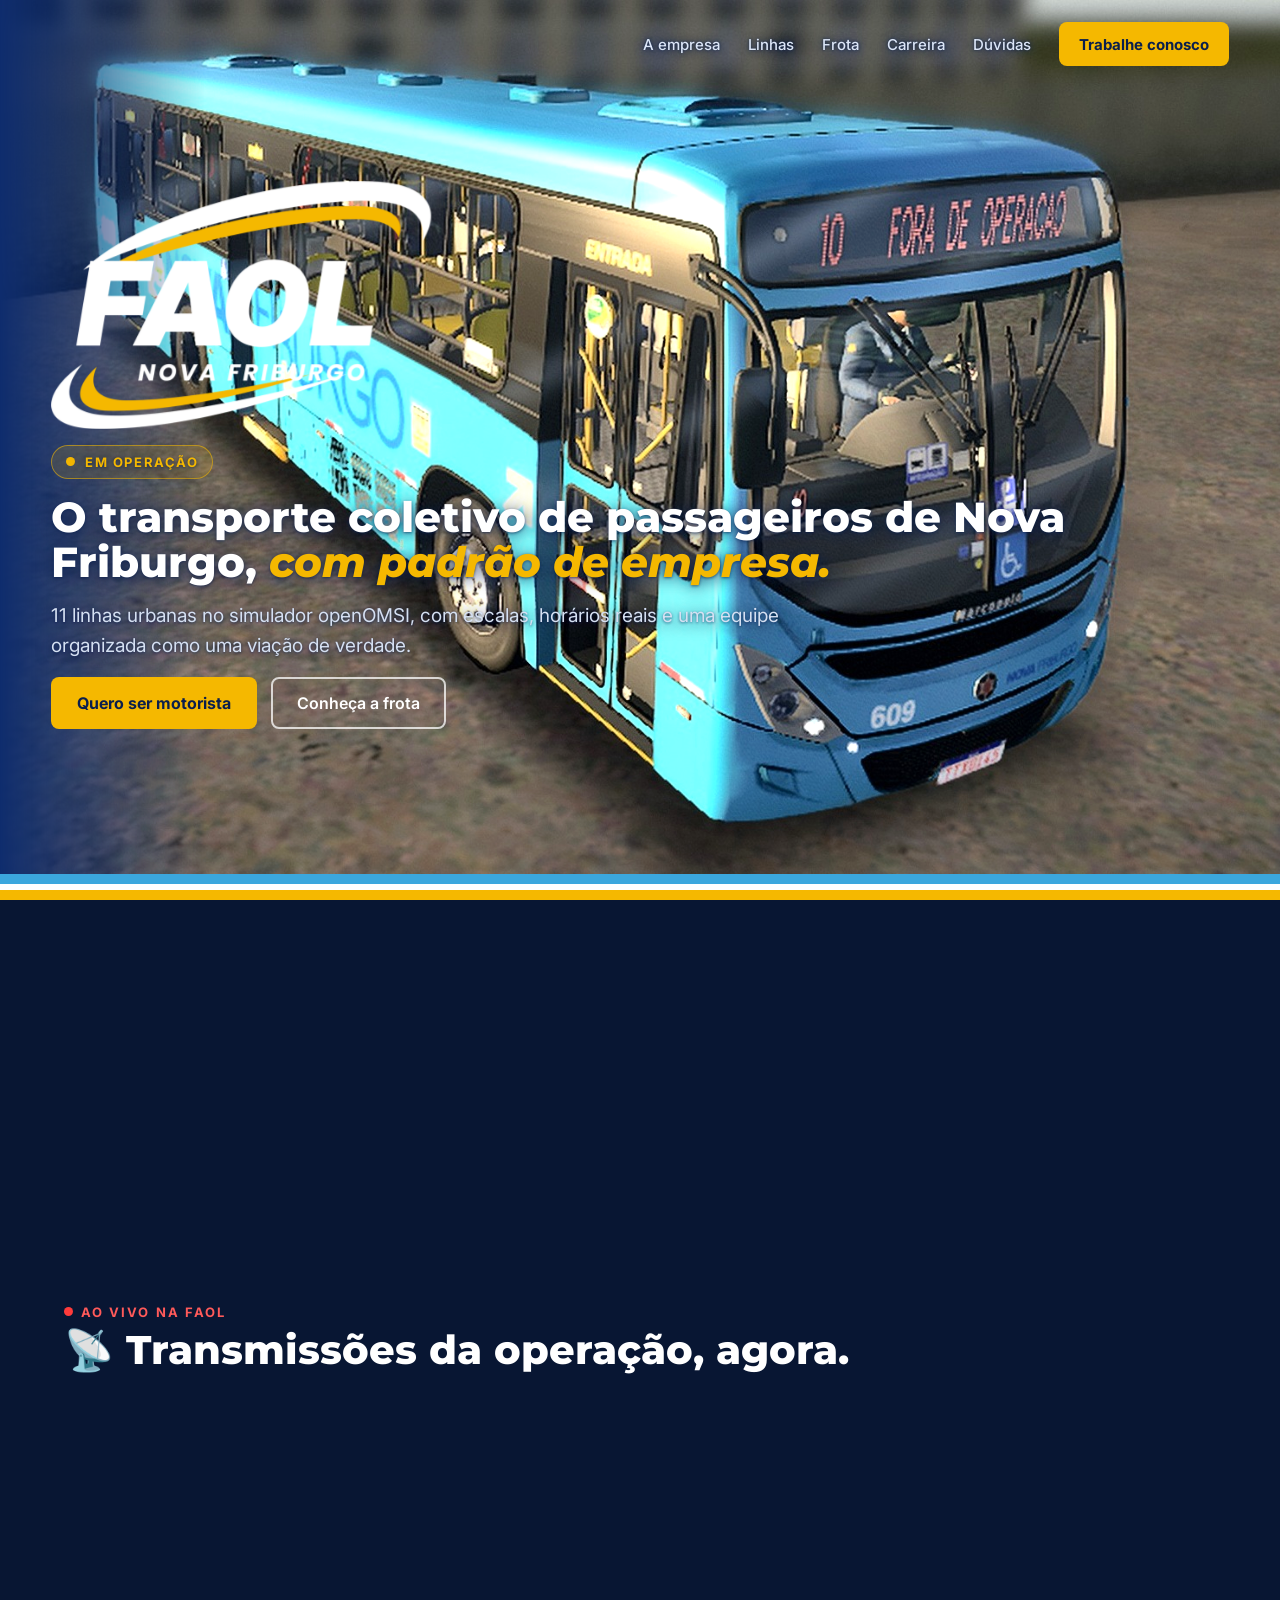
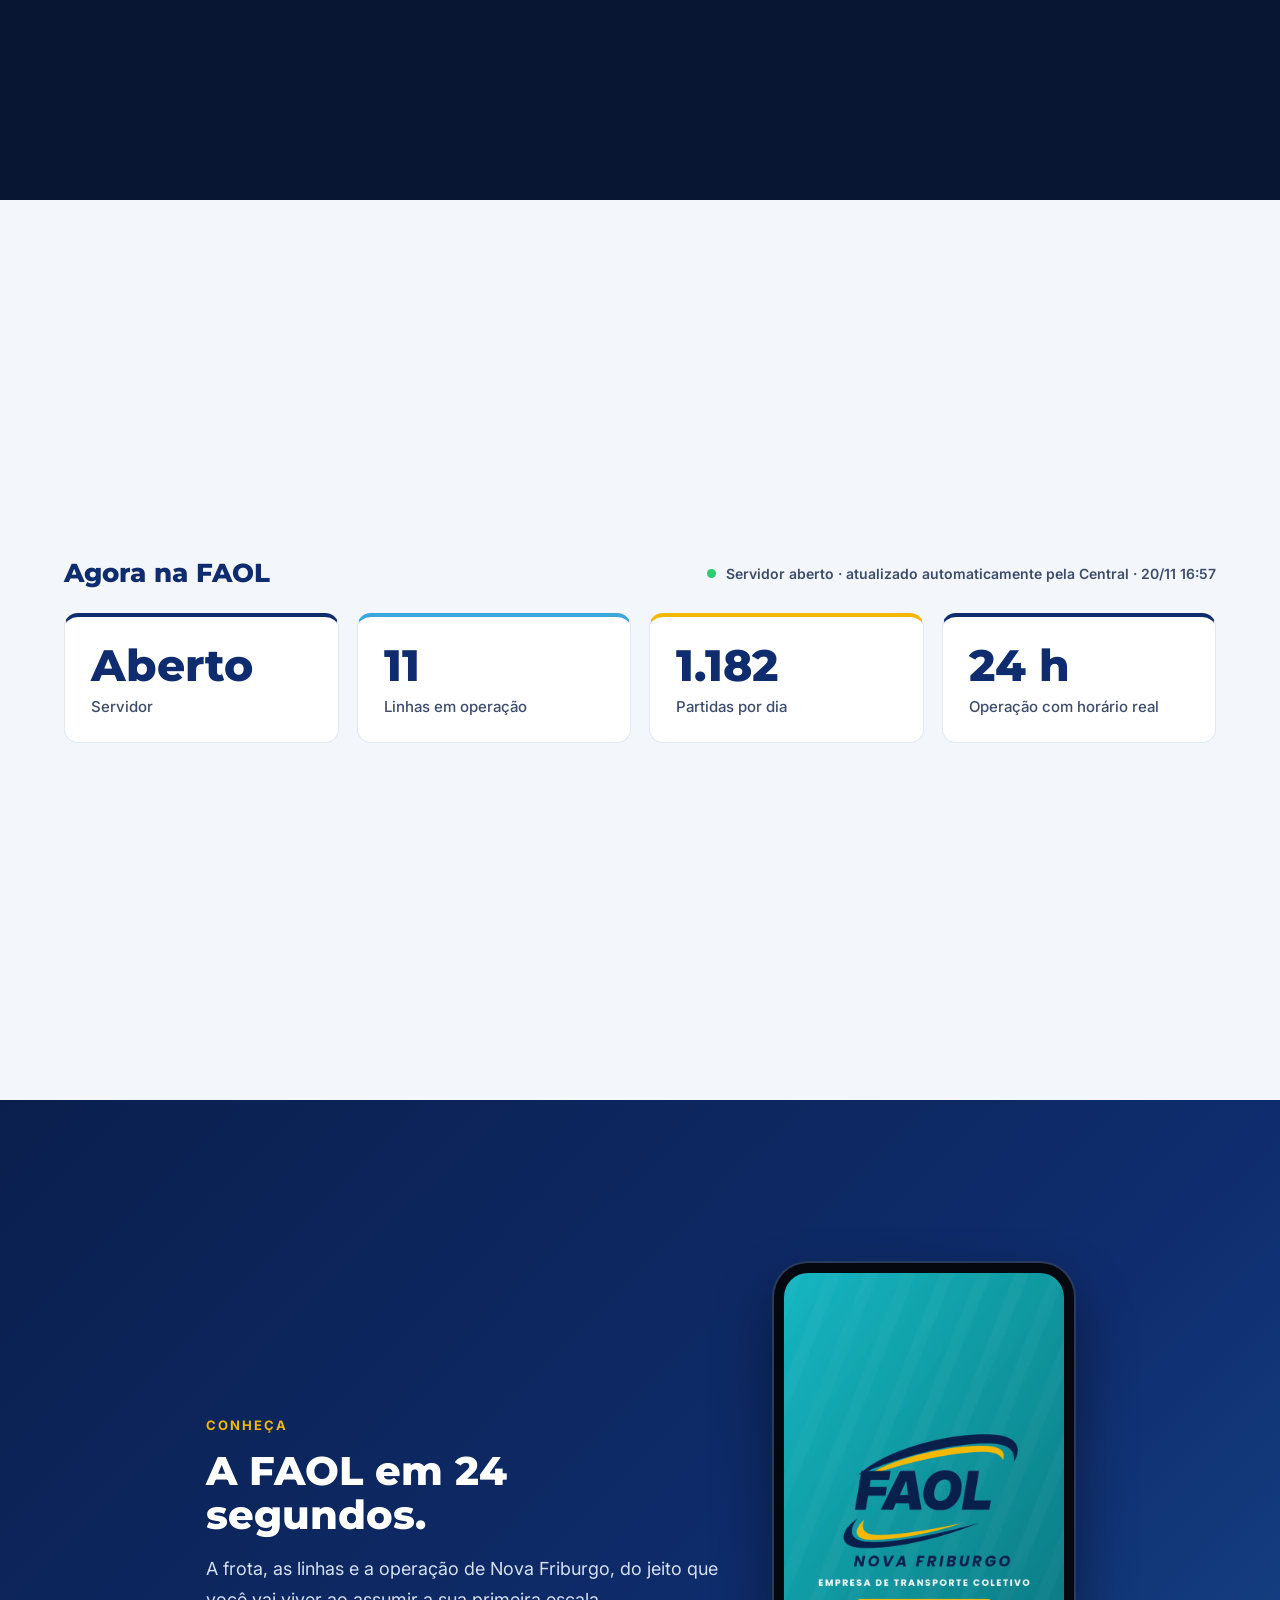
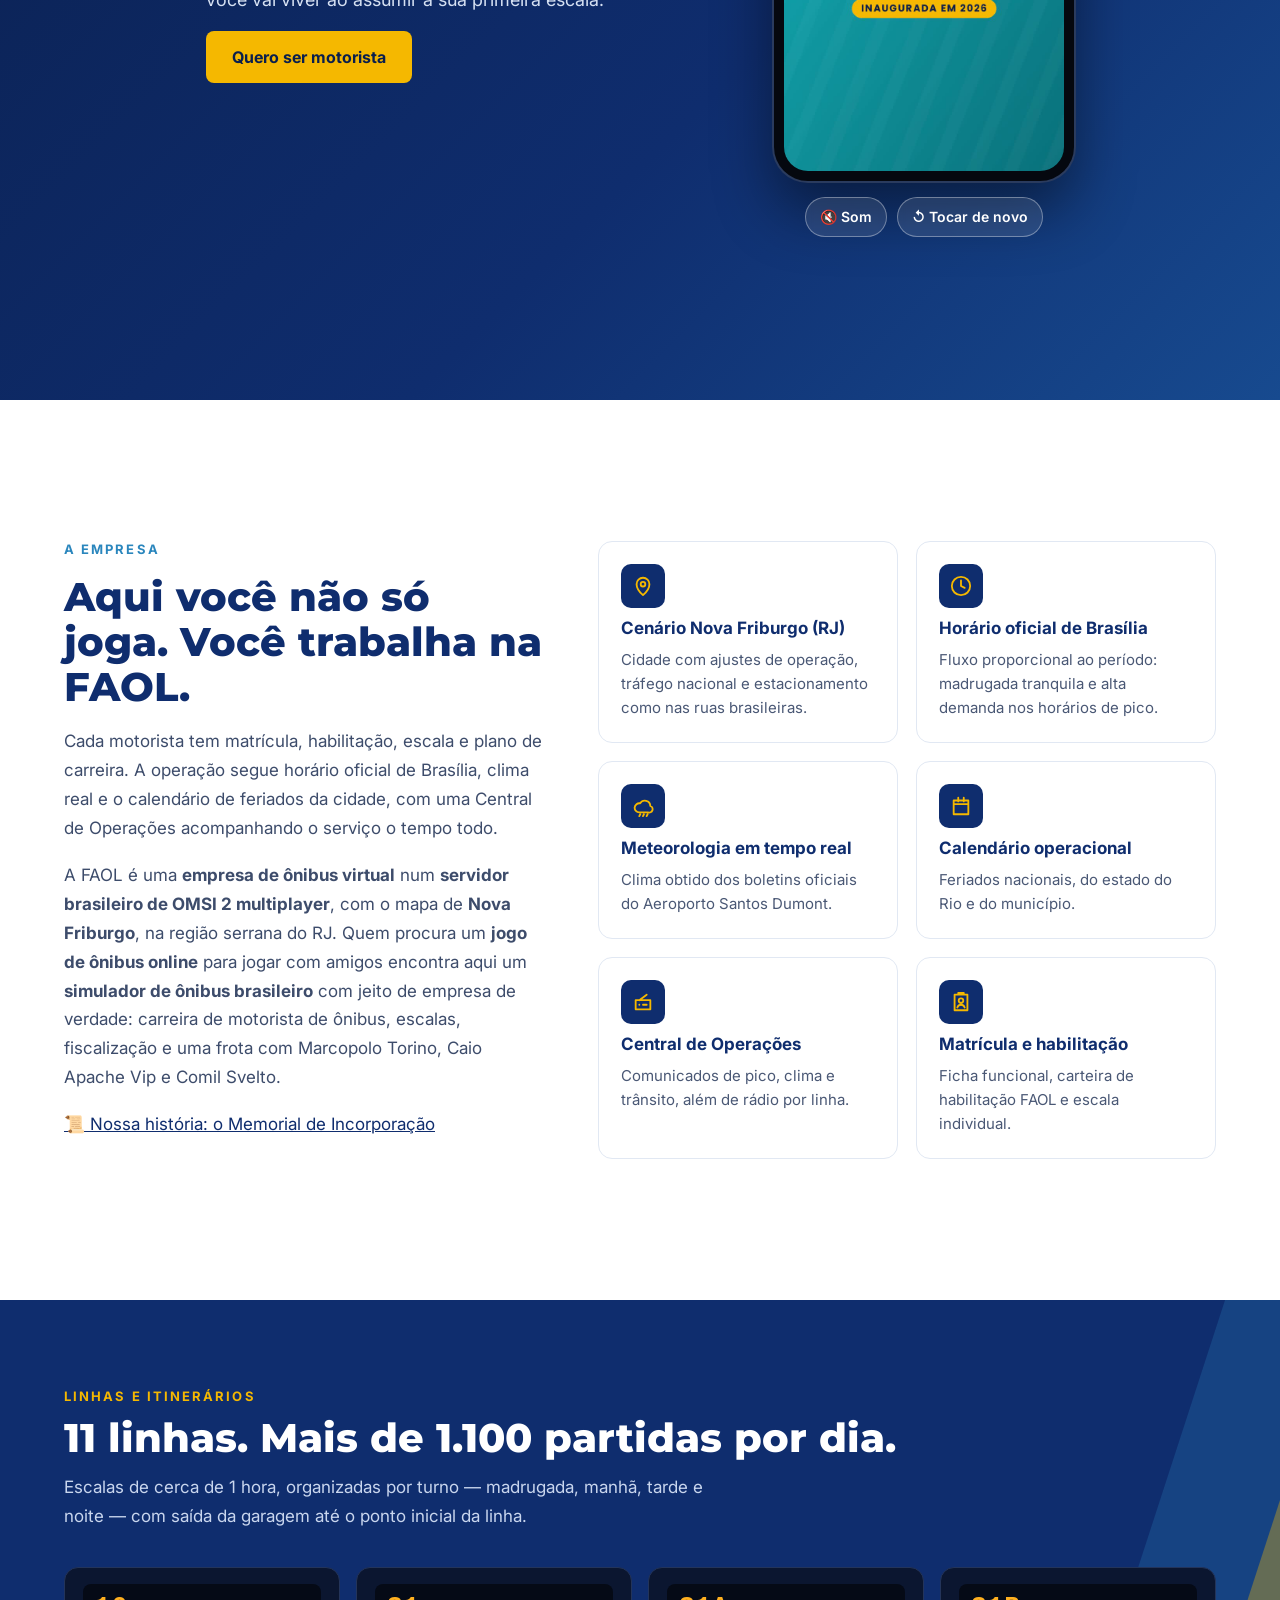
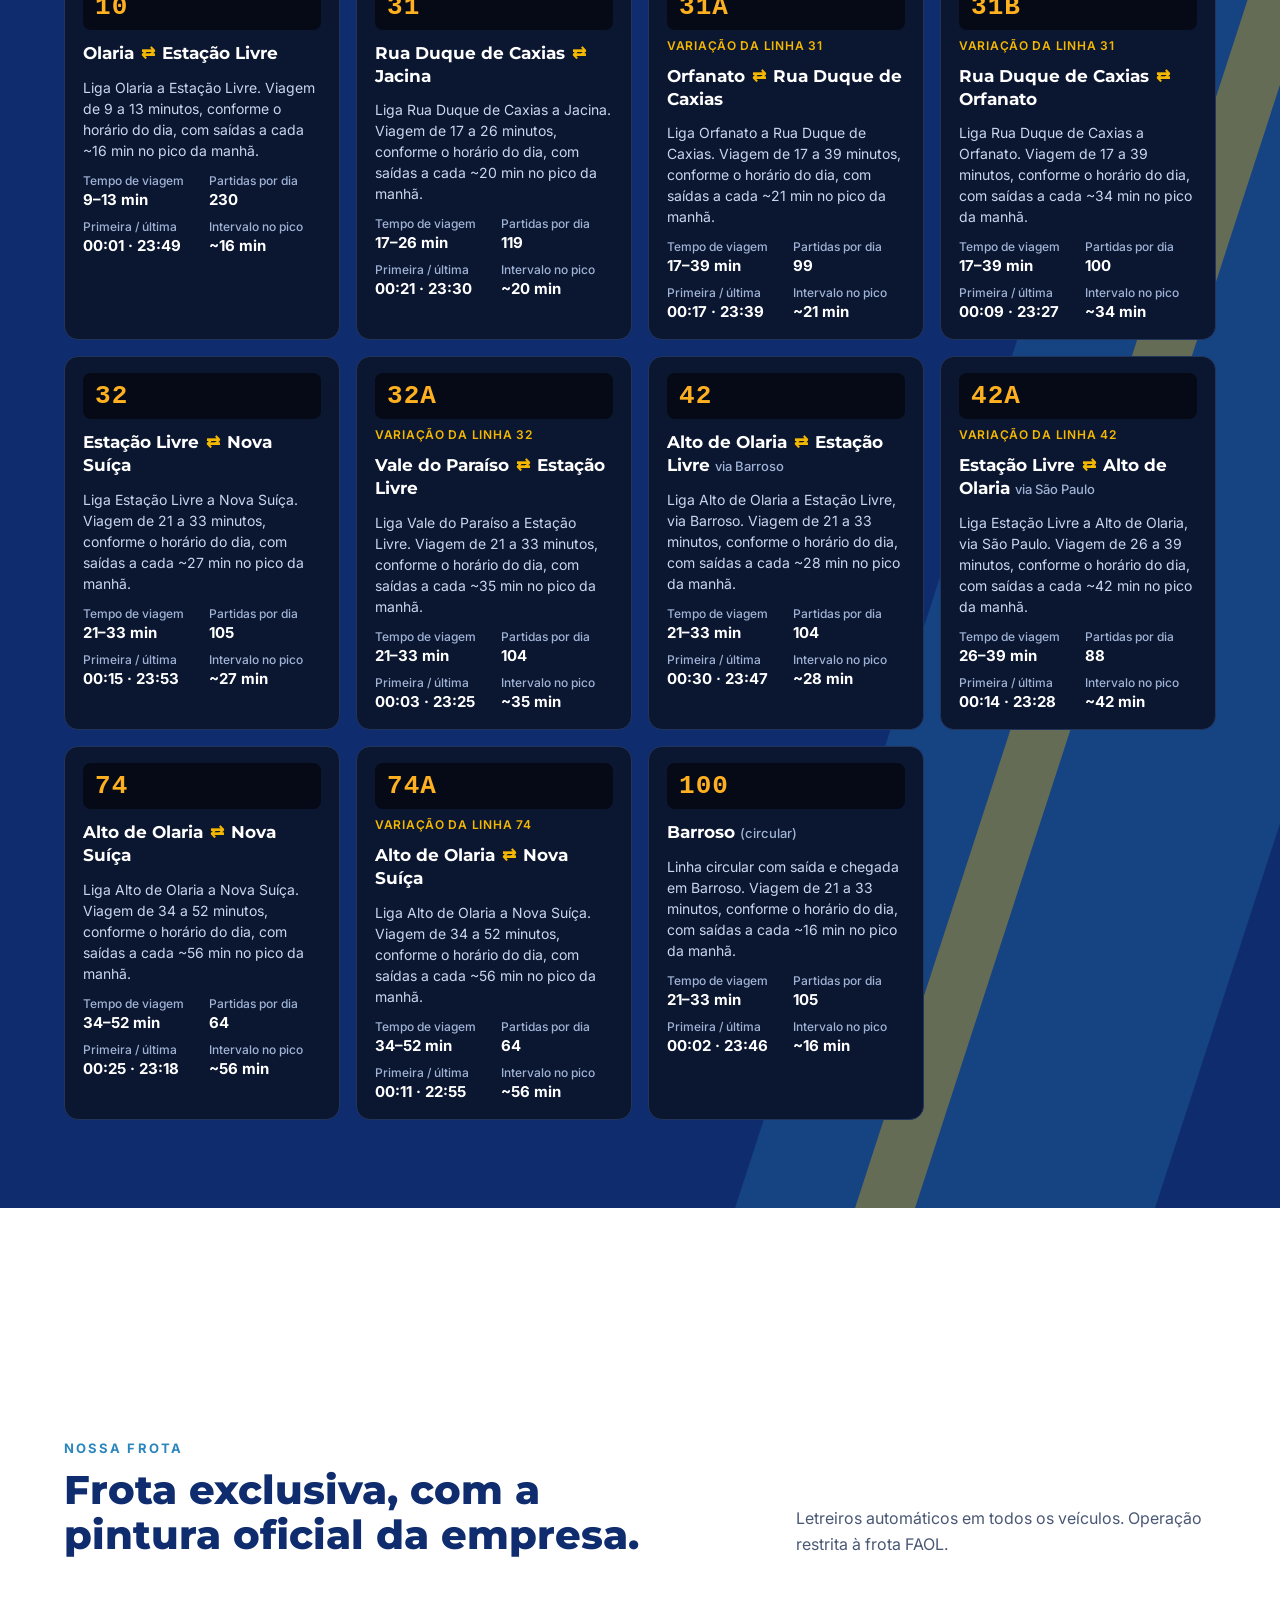
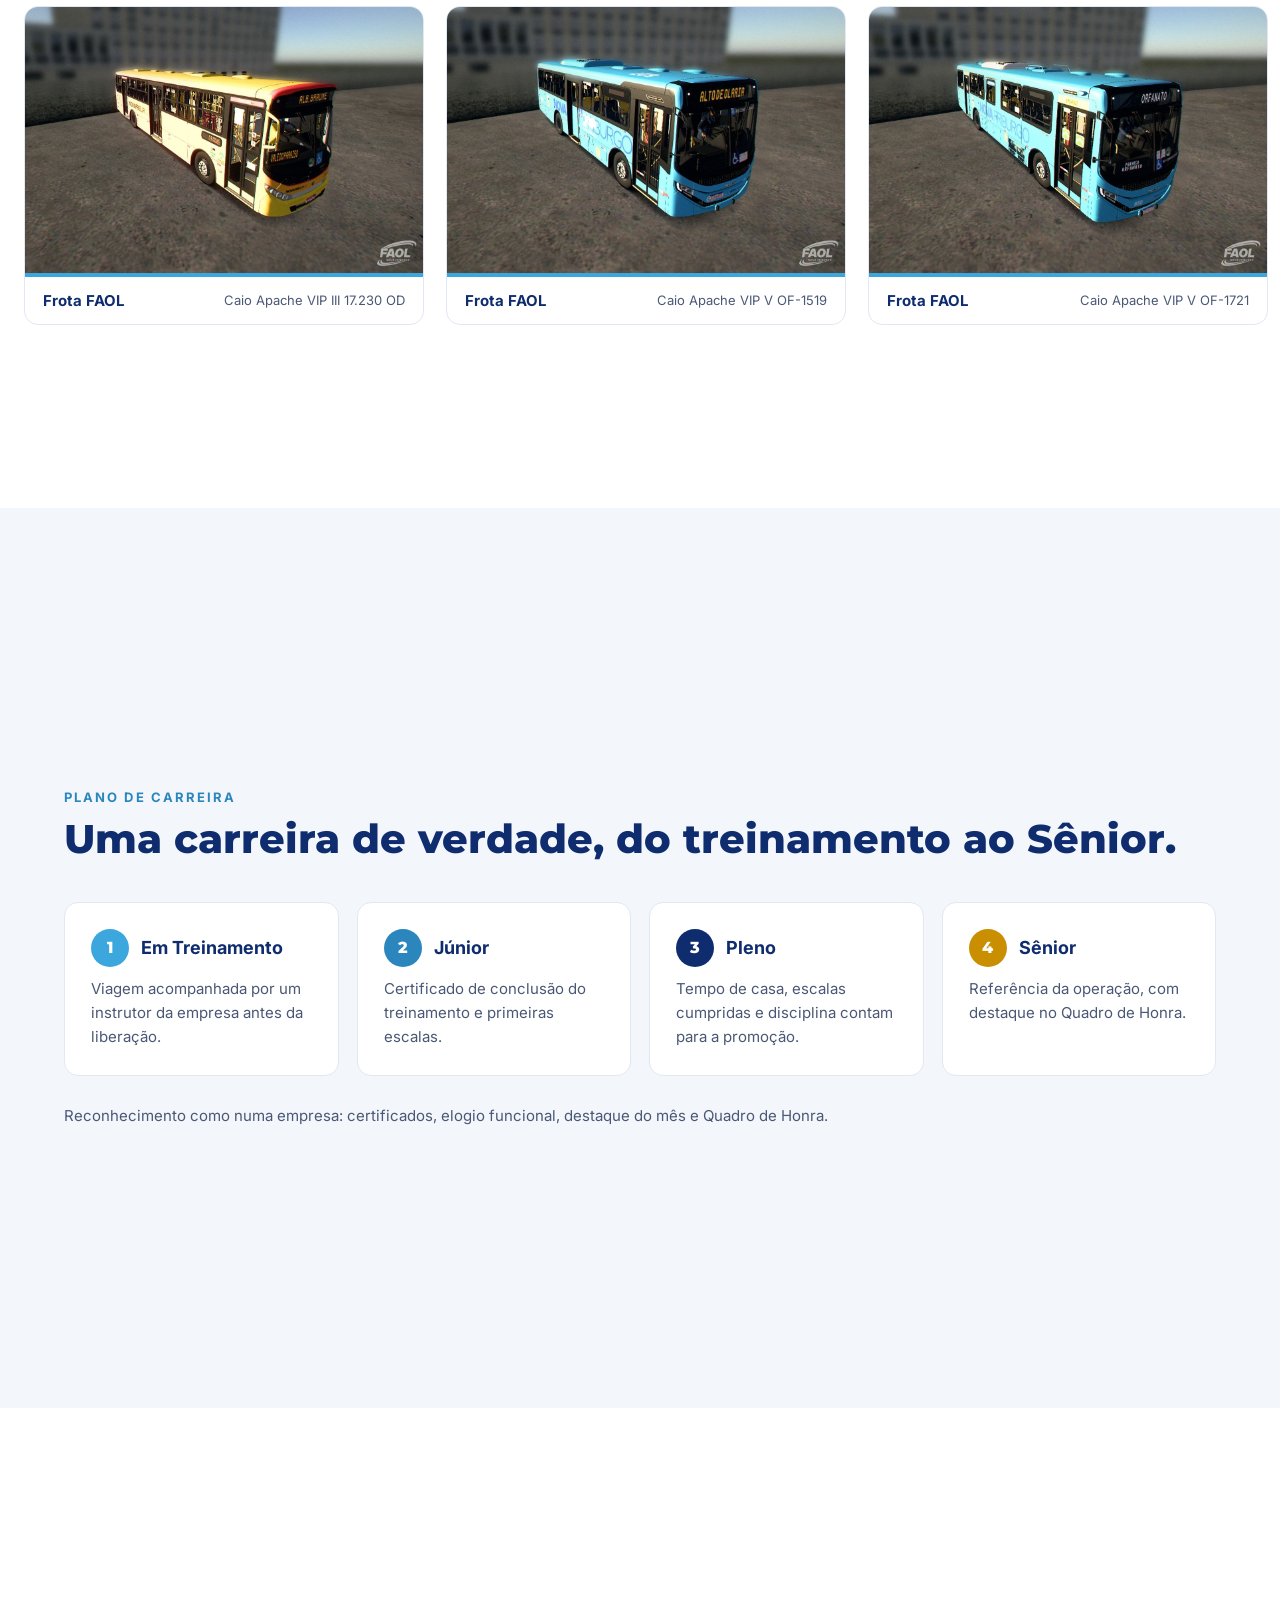
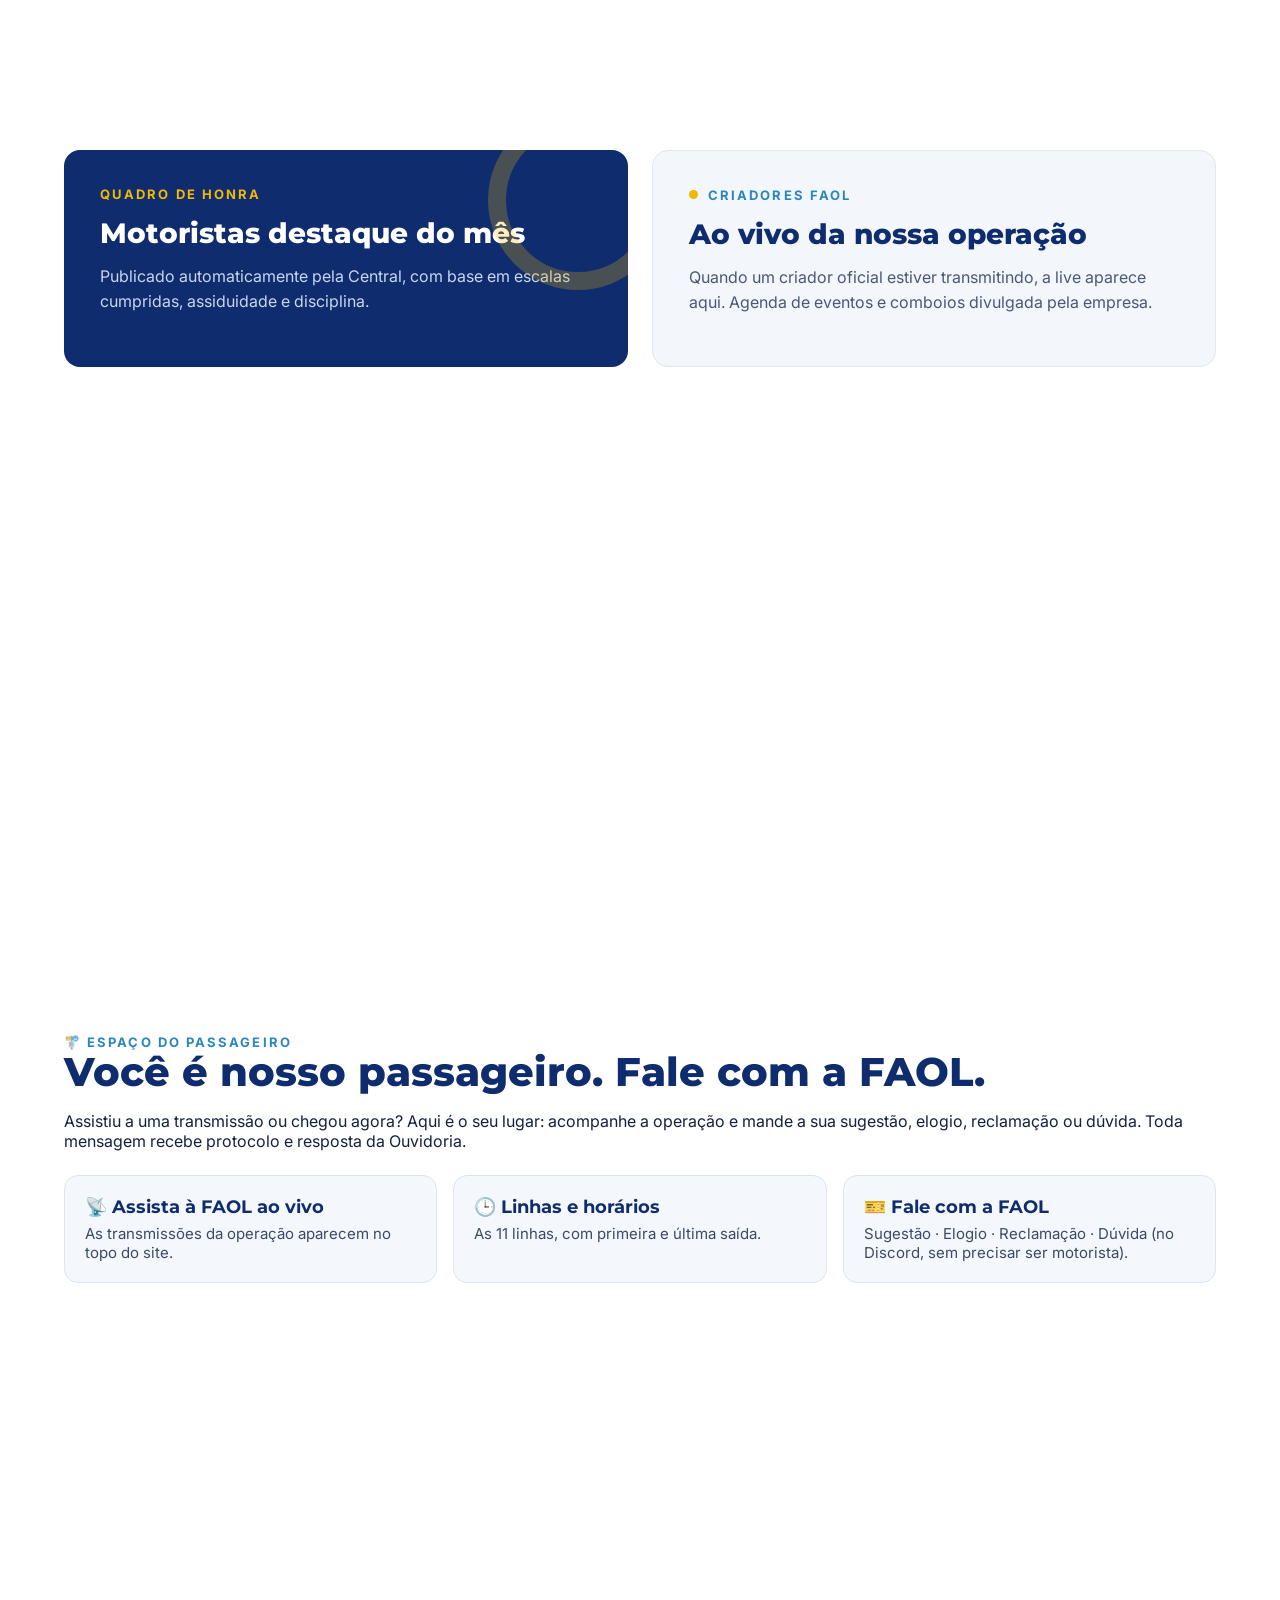
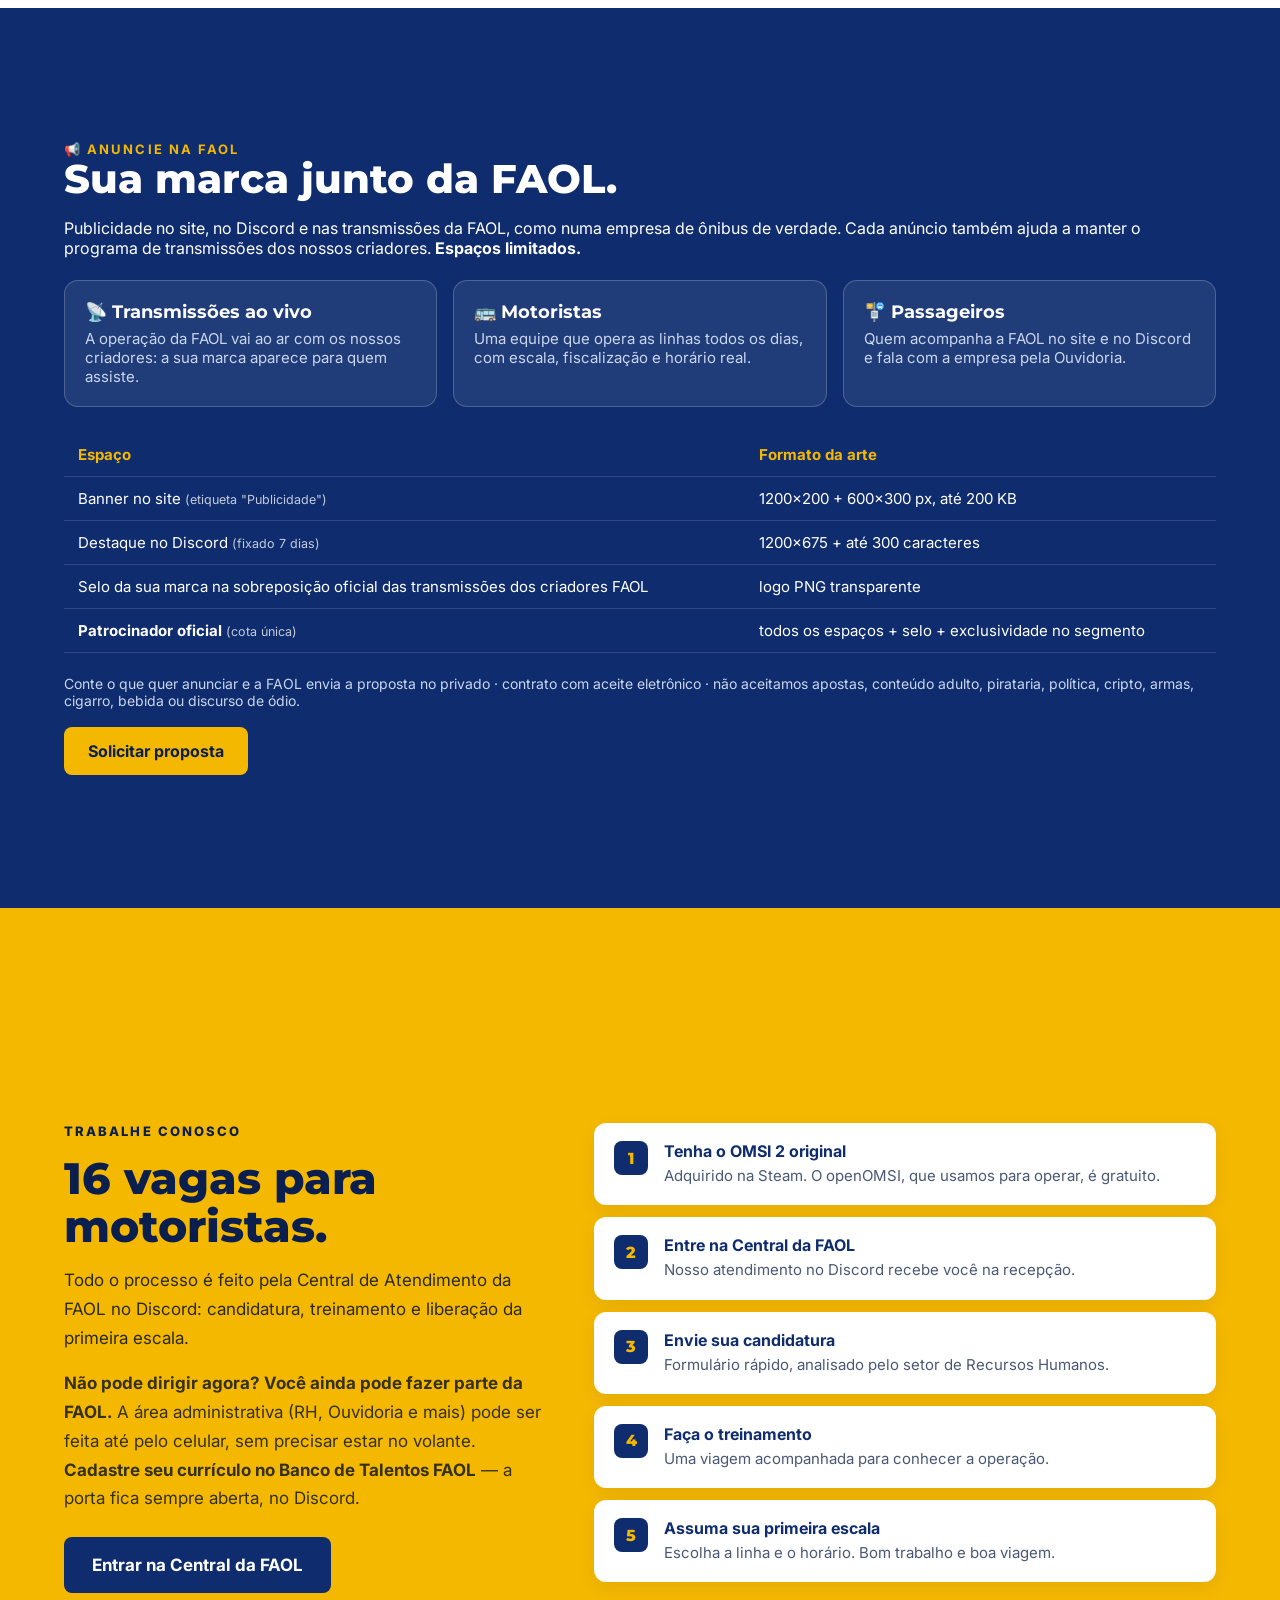
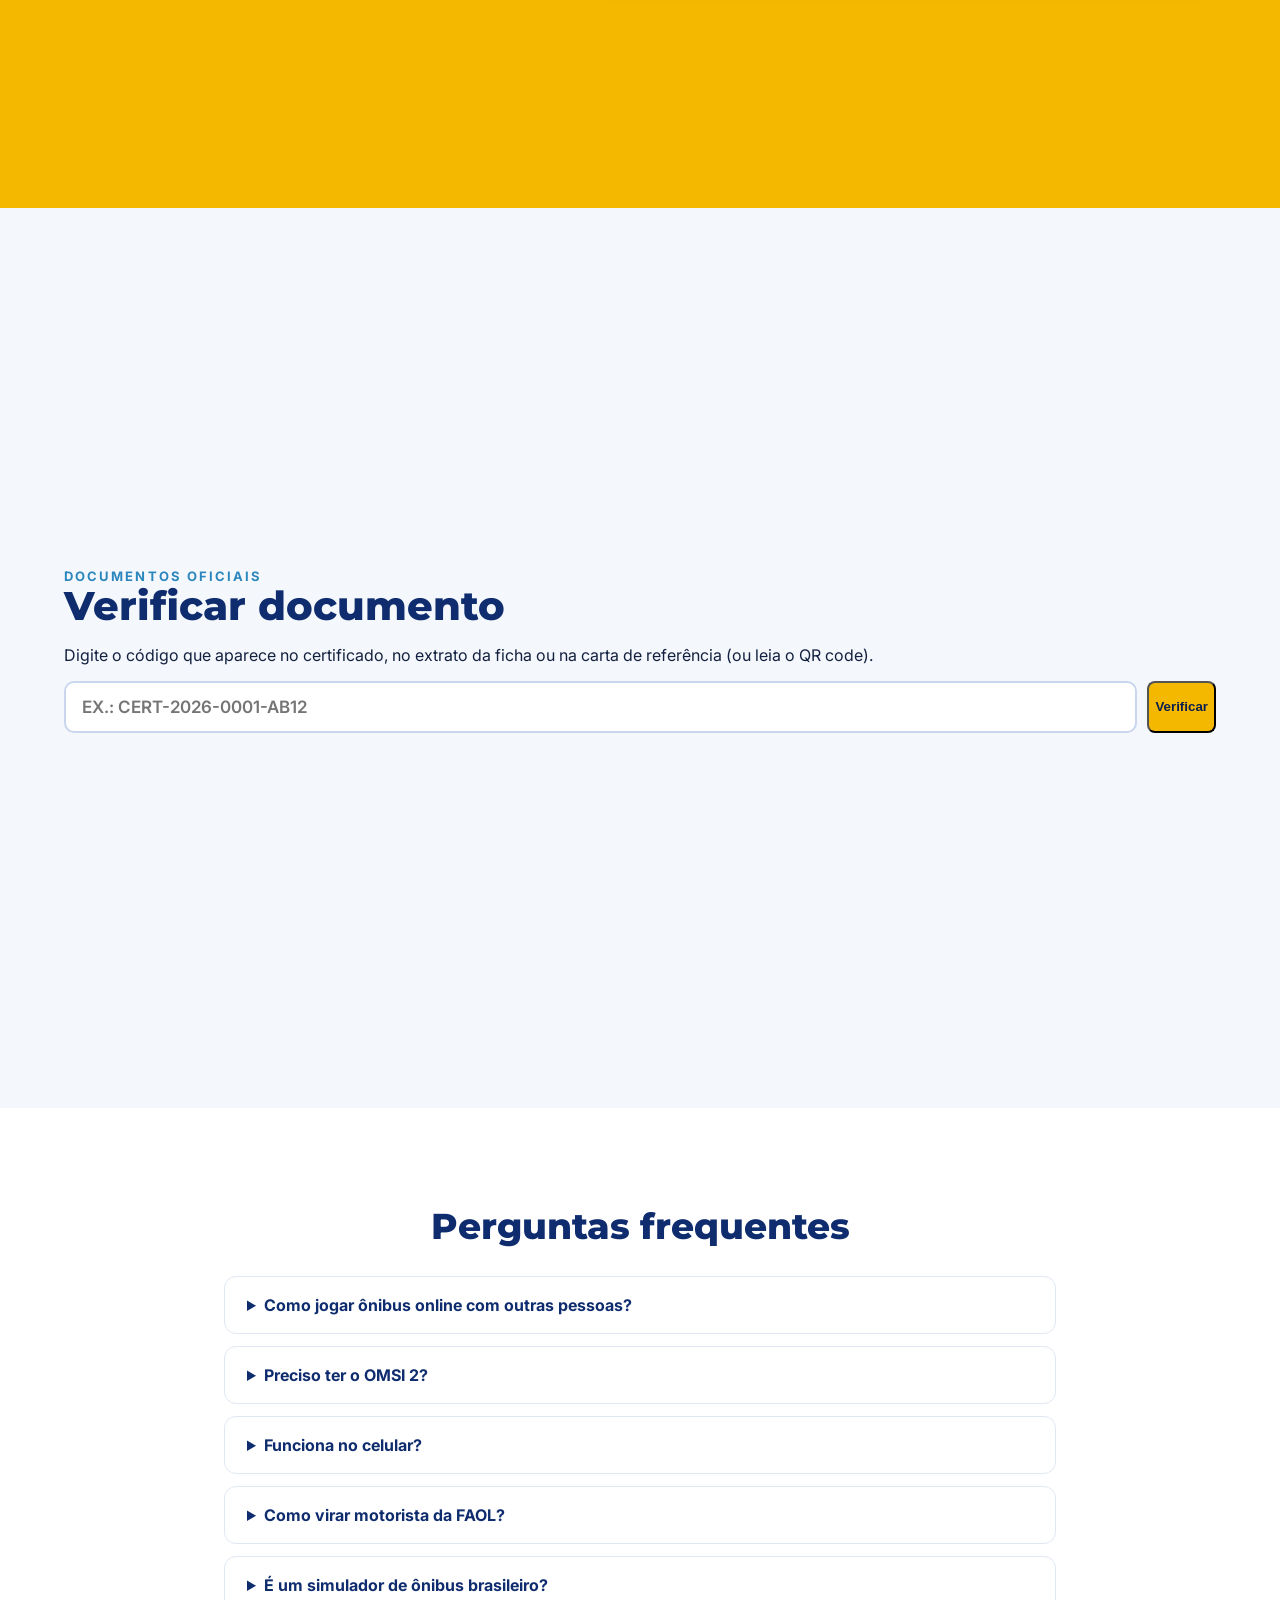
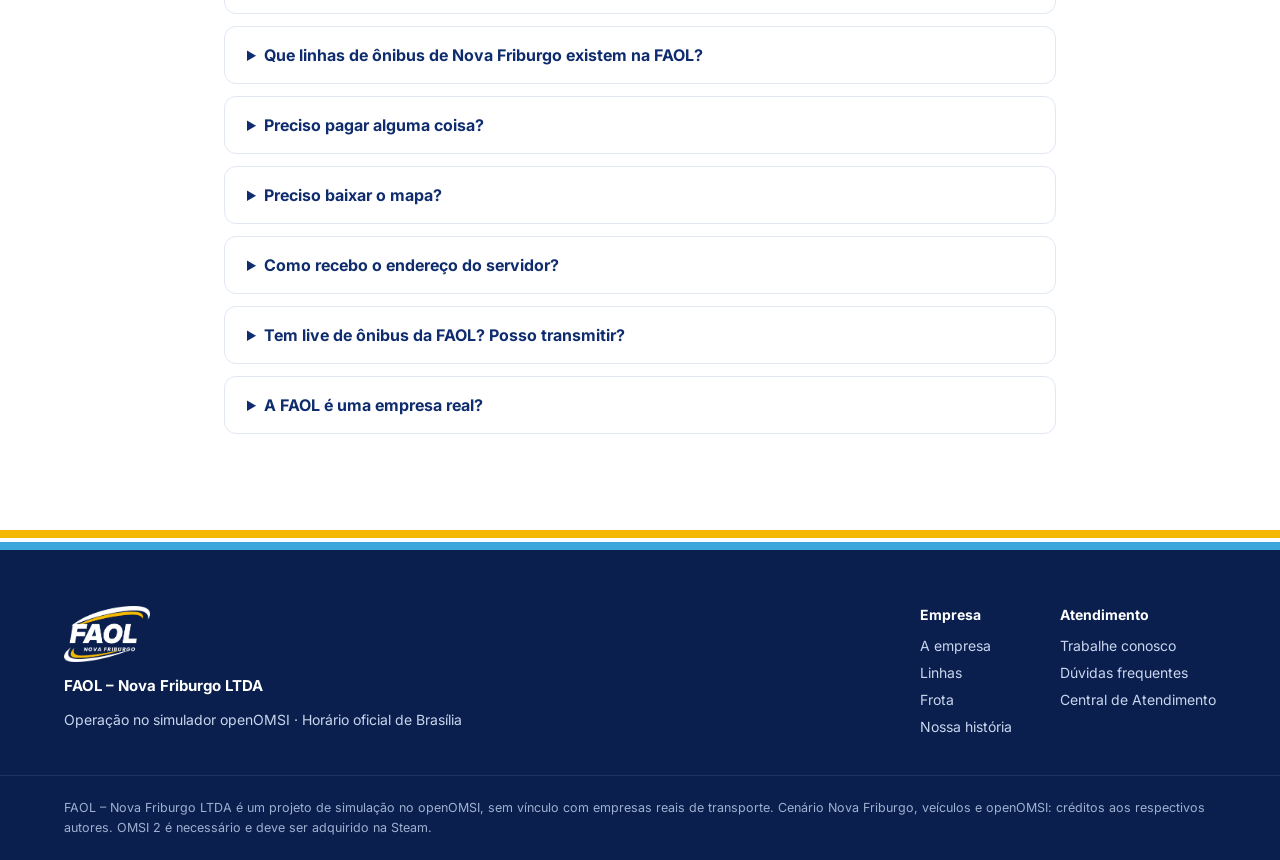
==== commit bd42d4cf: "Site institucional da FAOL (versão aprovada pelo Presidente)" ====
--- a/index.html
+++ b/index.html
@@ -315,8 +315,8 @@
 <section id="anuncie" class="anuncie" aria-label="Anuncie na FAOL">
   <div class="wrap">
     <div class="rotulo">📢 Anuncie na FAOL</div>
-    <h2 class="h2">Sua marca circulando por Nova Friburgo.</h2>
-    <p>Publicidade dentro da cidade virtual, como numa empresa de ônibus de verdade. Cada anúncio também ajuda a manter o programa de transmissões dos nossos criadores. <b>Espaços limitados.</b></p>
+    <h2 class="h2">Sua marca junto da FAOL.</h2>
+    <p>Publicidade no site, no Discord e nas transmissões da FAOL, como numa empresa de ônibus de verdade. Cada anúncio também ajuda a manter o programa de transmissões dos nossos criadores. <b>Espaços limitados.</b></p>
     <div class="pas-grade">
       <div class="pas-card"><b>📡 Transmissões ao vivo</b><span>A operação da FAOL vai ao ar com os nossos criadores: a sua marca aparece para quem assiste.</span></div>
       <div class="pas-card"><b>🚌 Motoristas</b><span>Uma equipe que opera as linhas todos os dias, com escala, fiscalização e horário real.</span></div>
@@ -329,8 +329,6 @@
         <tr><td>Destaque no Discord <small>(fixado 7 dias)</small></td><td>1200×675 + até 300 caracteres</td></tr>
         <tr><td>Selo da sua marca na sobreposição oficial das transmissões dos criadores FAOL</td><td>logo PNG transparente</td></tr>
         <tr><td><b>Patrocinador oficial</b> <small>(cota única)</small></td><td>todos os espaços + selo + exclusividade no segmento</td></tr>
-        <tr class="breve"><td>Busdoor virtual <small>— EM BREVE: publicidade dentro da cidade</small></td><td>1024×512 PNG, na pintura do ônibus</td></tr>
-        <tr class="breve"><td>Painel de parada <small>— EM BREVE: publicidade dentro da cidade</small></td><td>1024×512 PNG, no abrigo de ônibus</td></tr>
       </tbody></table></div>
     <p class="nota">Conte o que quer anunciar e a FAOL envia a proposta no privado · contrato com aceite eletrônico · não aceitamos apostas, conteúdo adulto, pirataria, política, cripto, armas, cigarro, bebida ou discurso de ódio.</p>
     <a href="https://discord.com/channels/1572569307102187540/1573178379551641611" class="btnY" target="_blank" rel="noopener">Solicitar proposta</a>
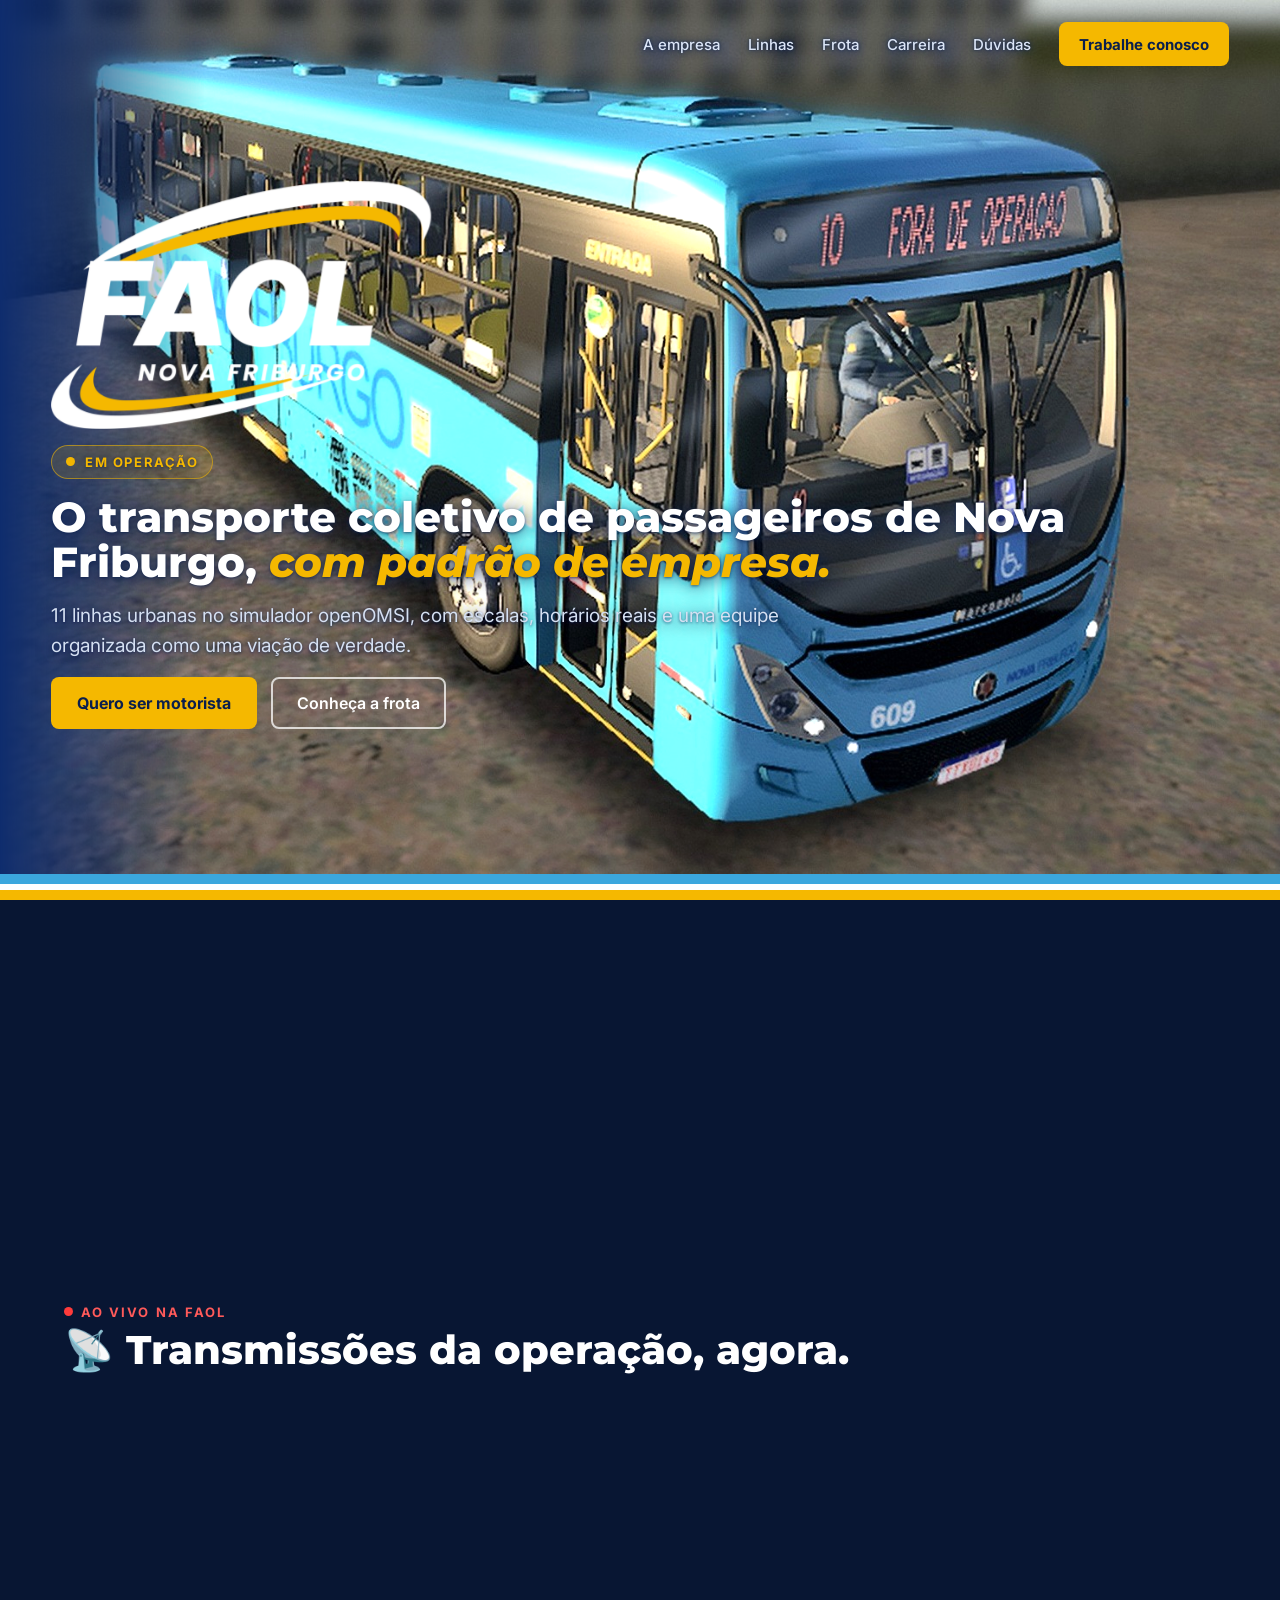
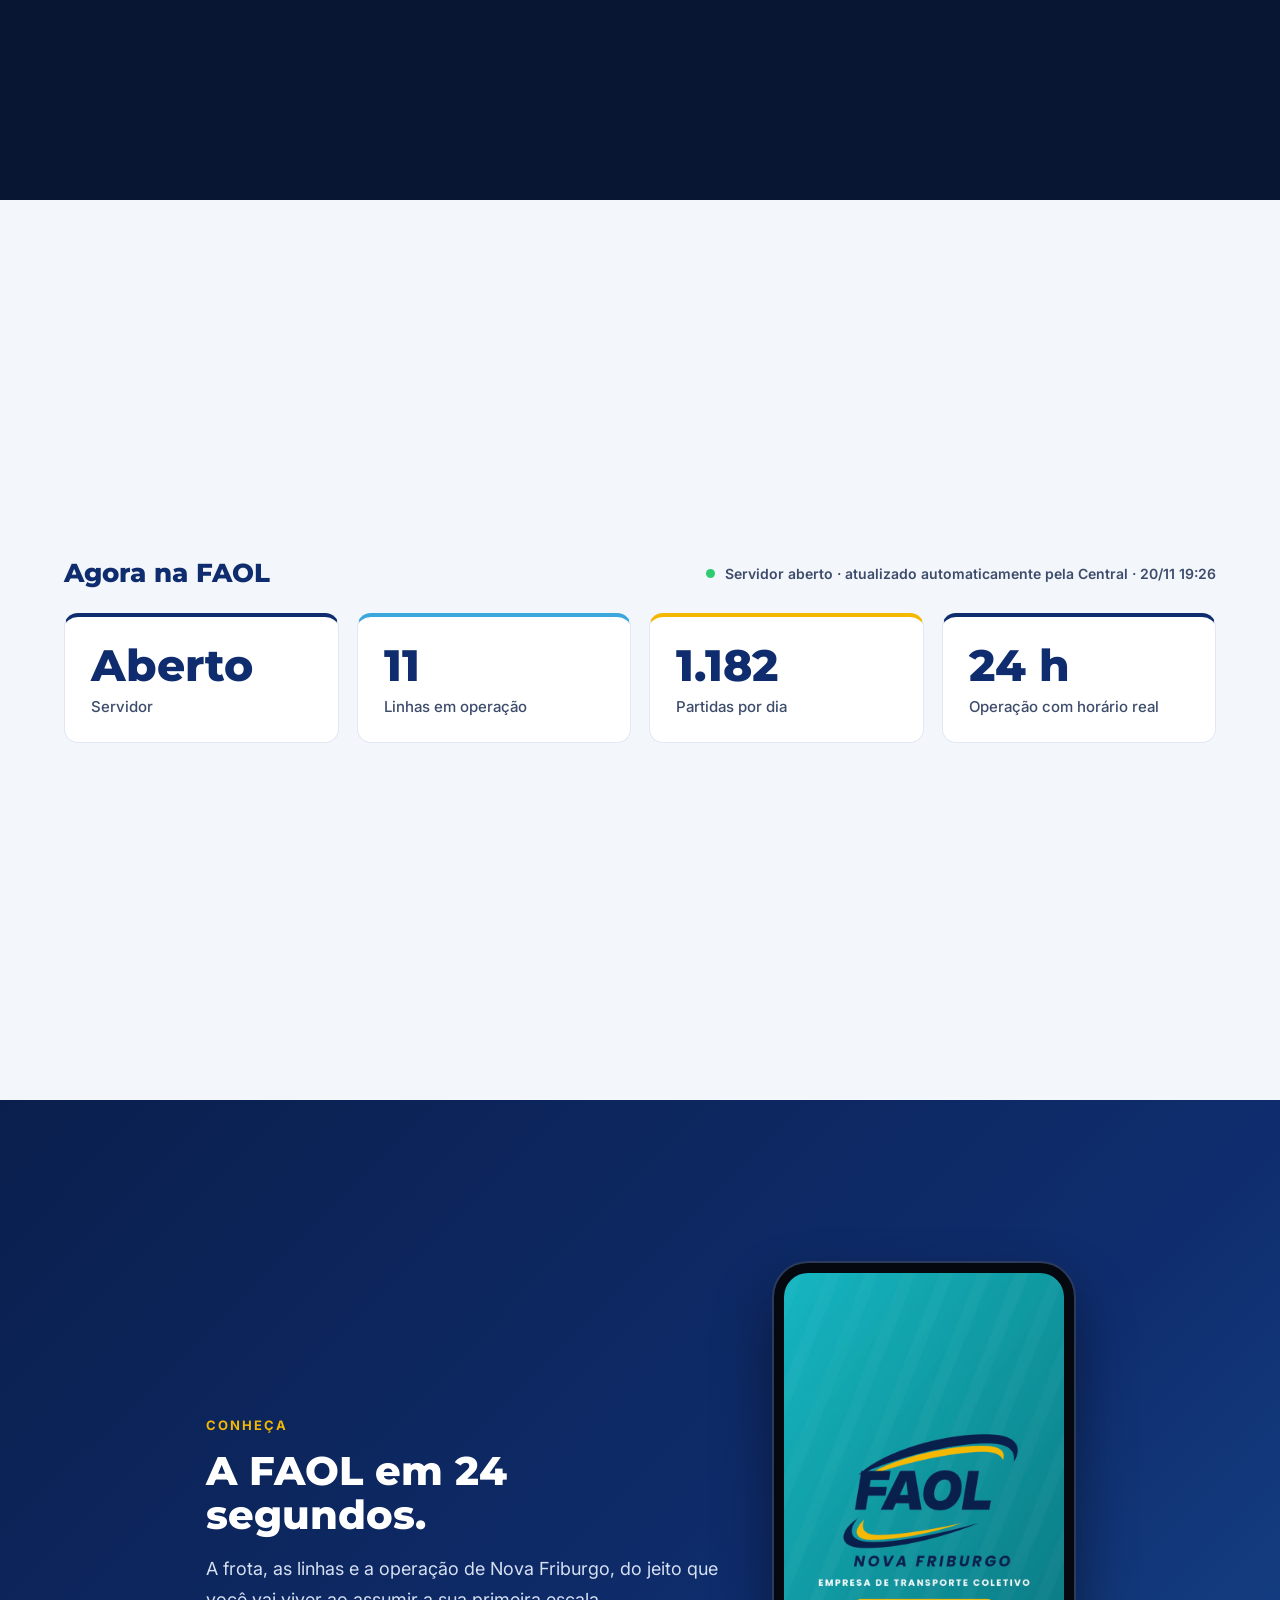
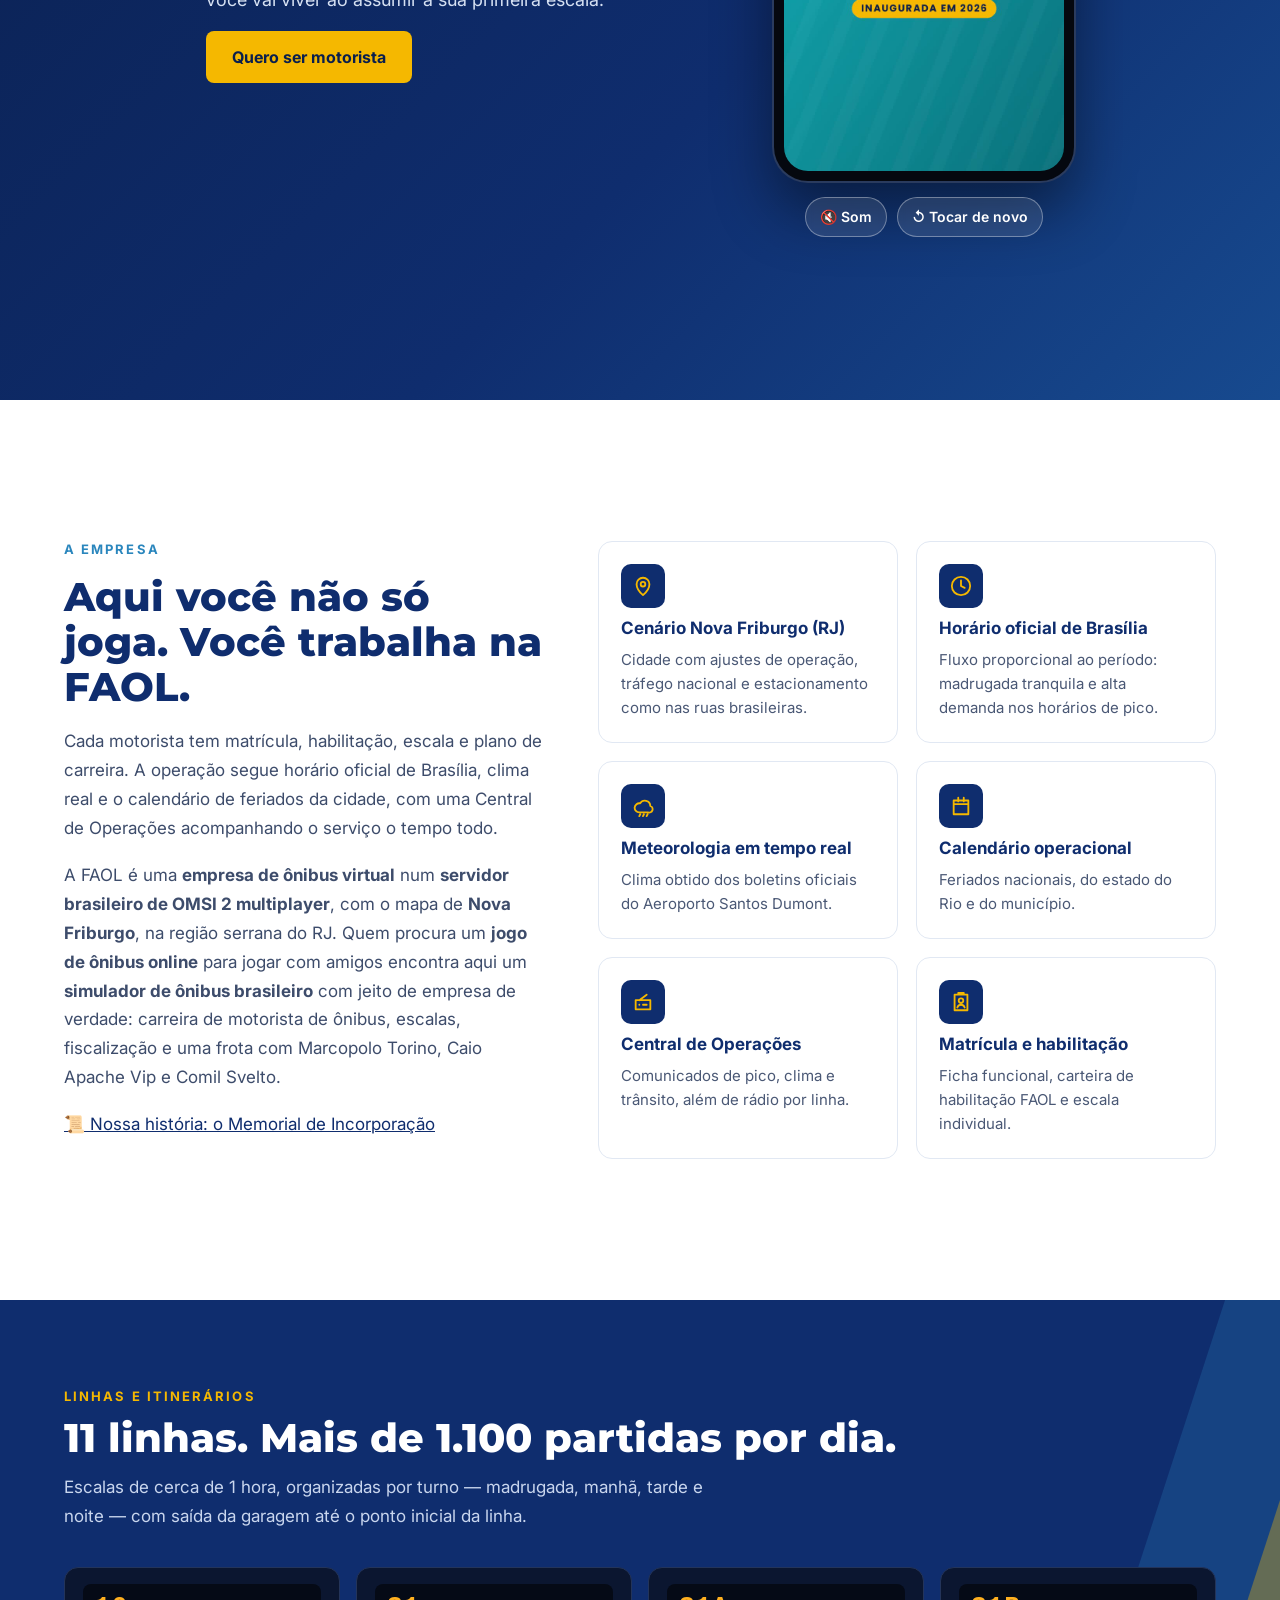
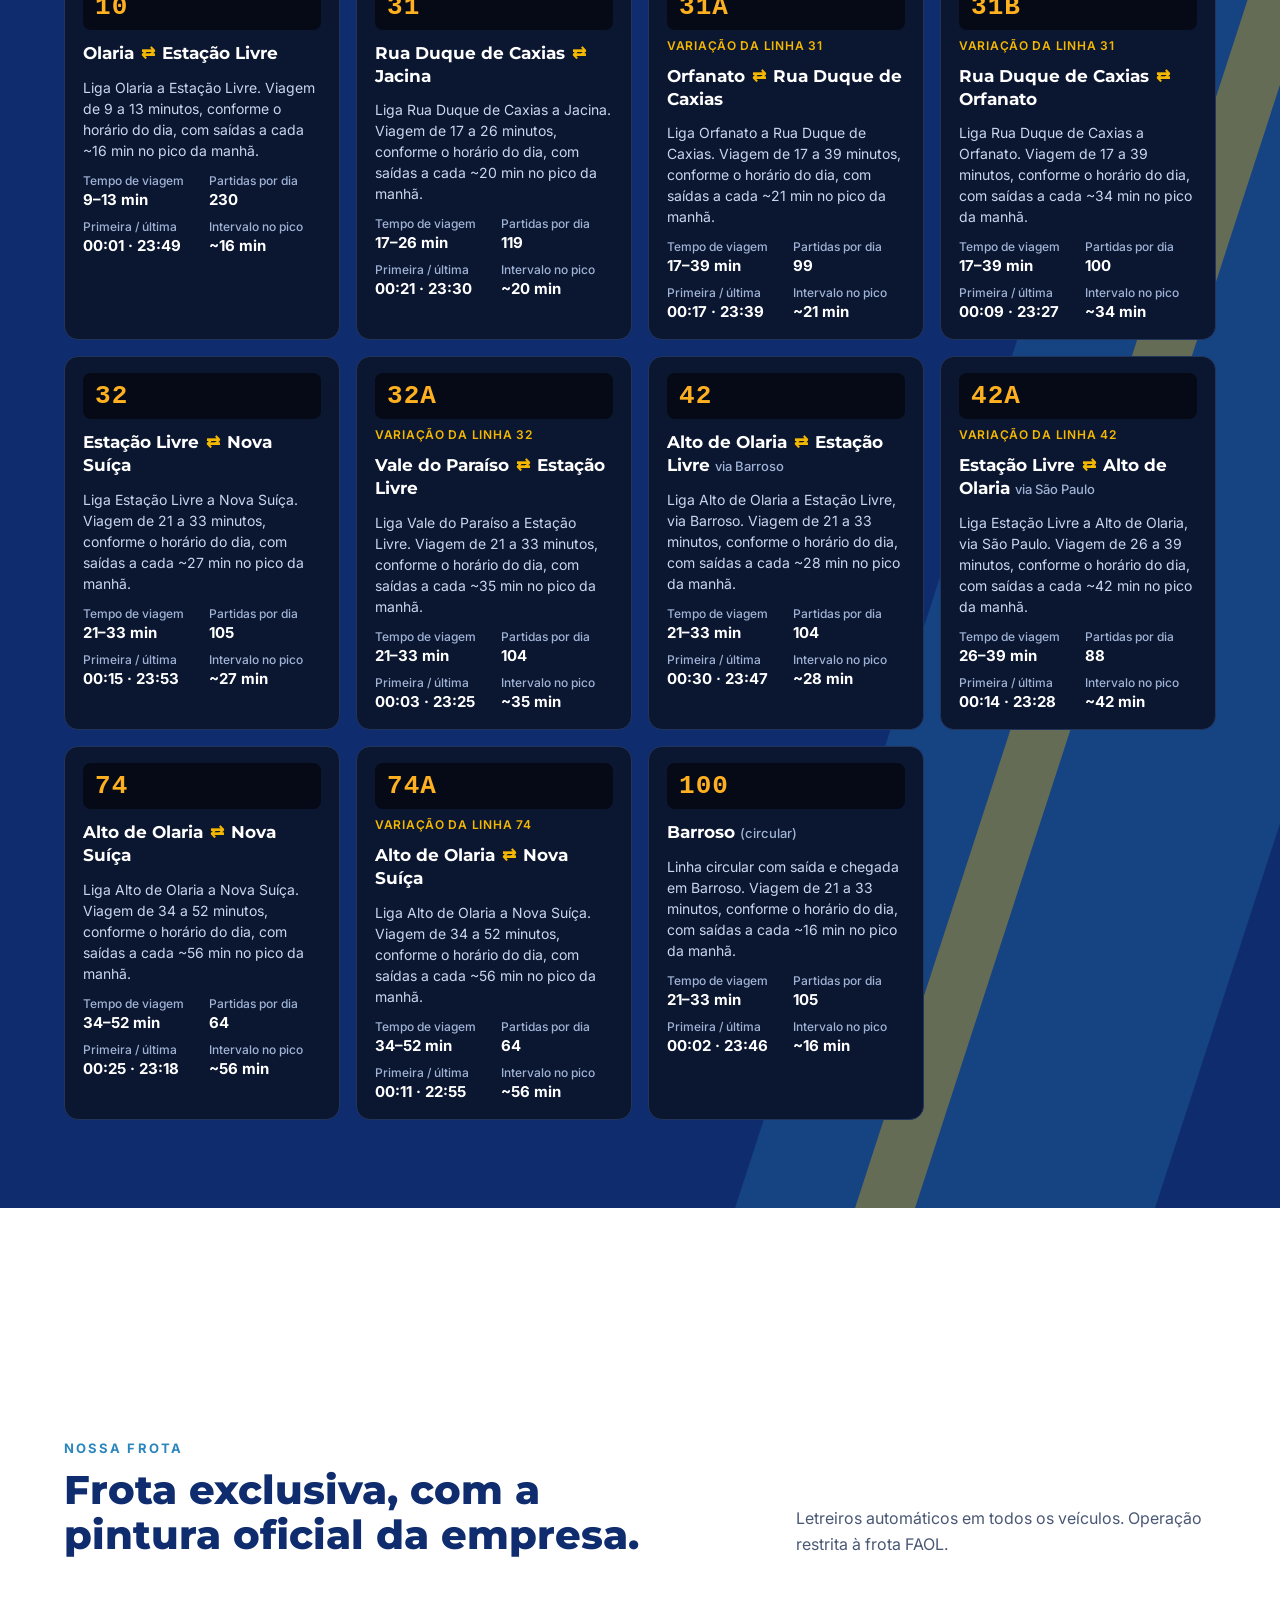
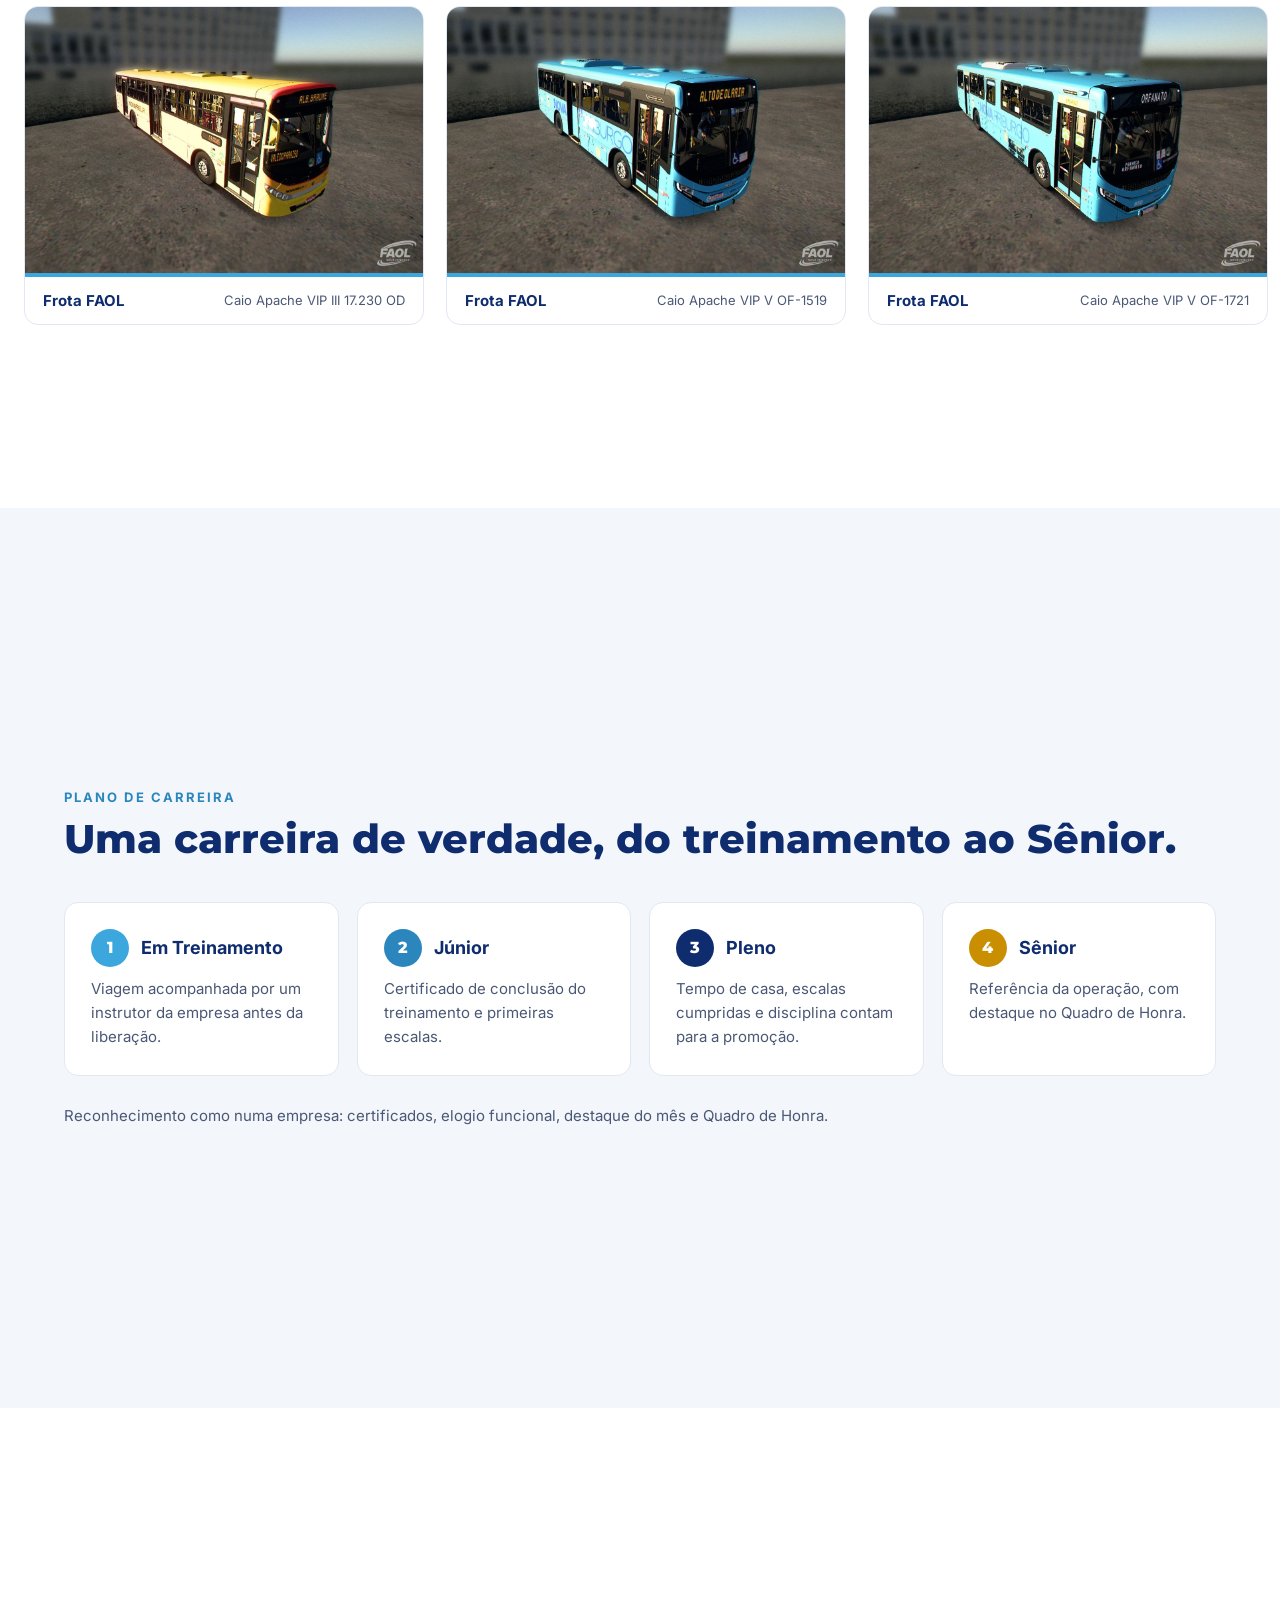
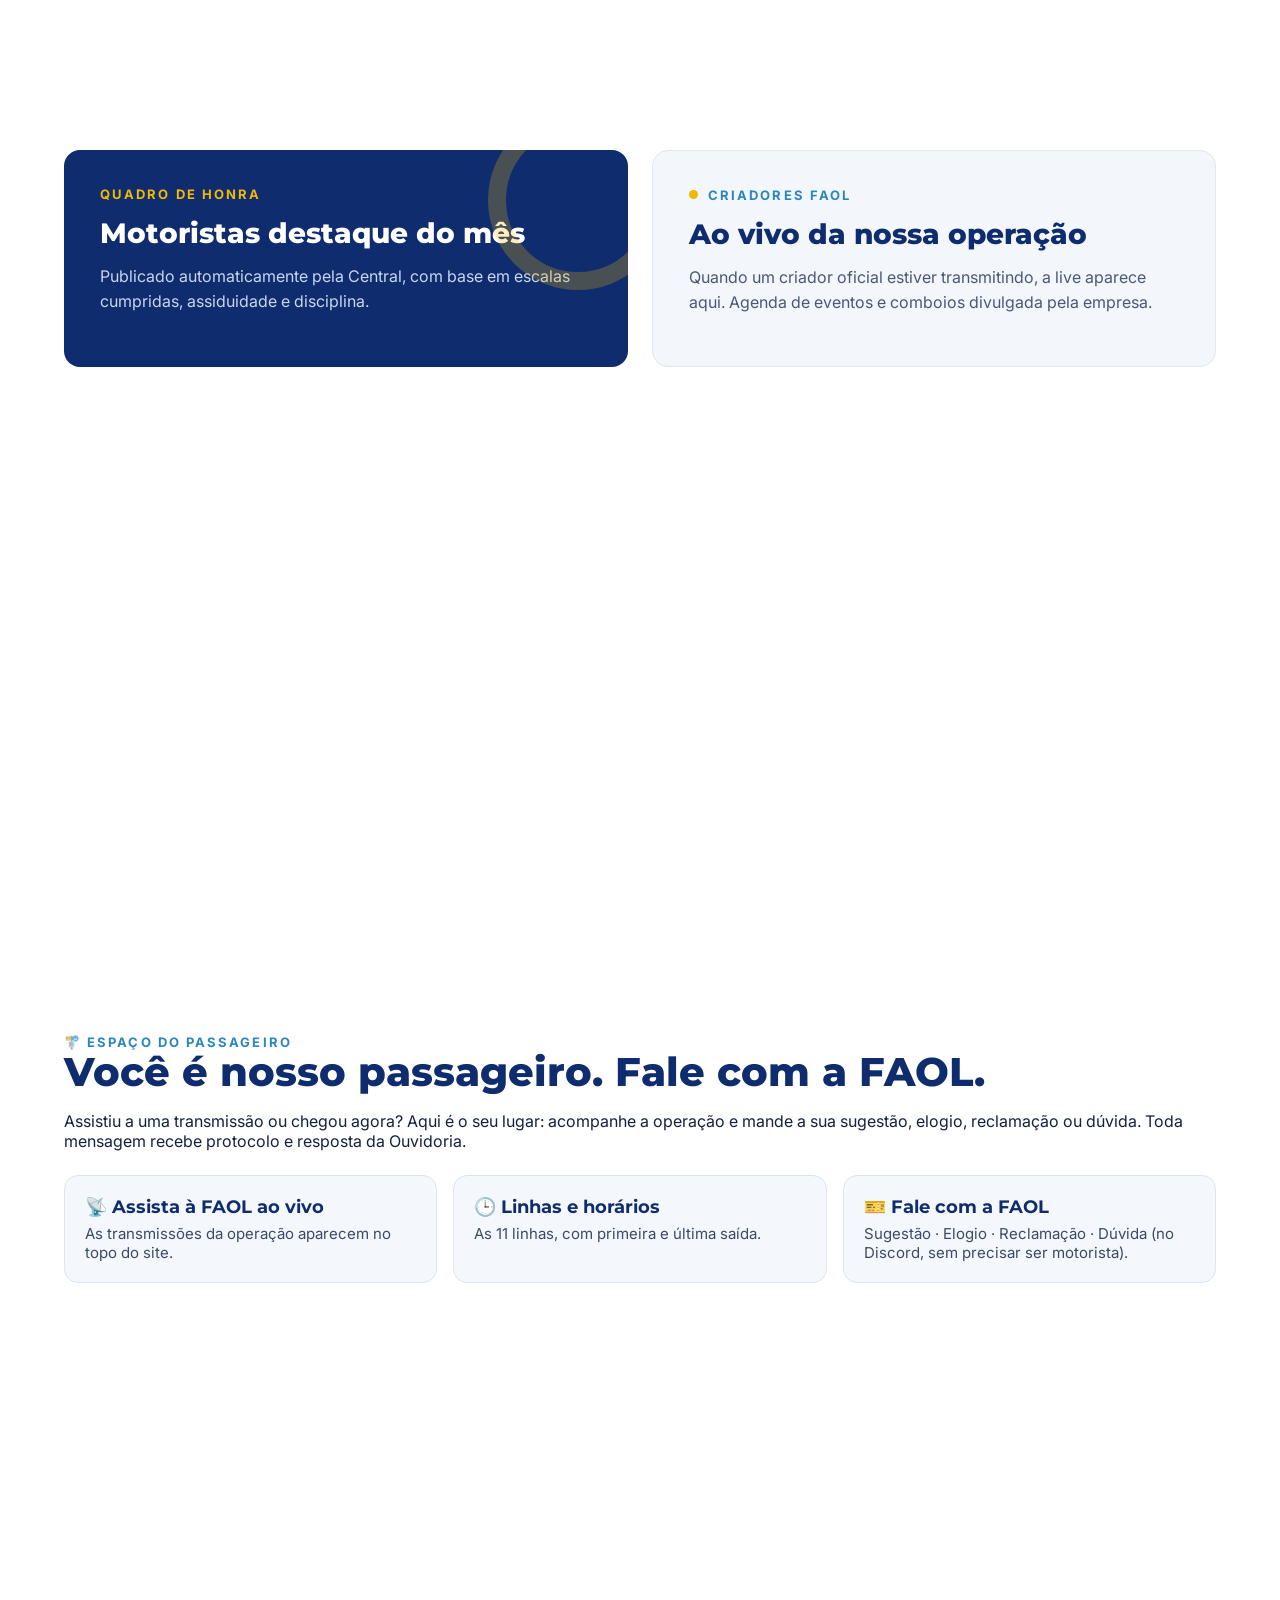
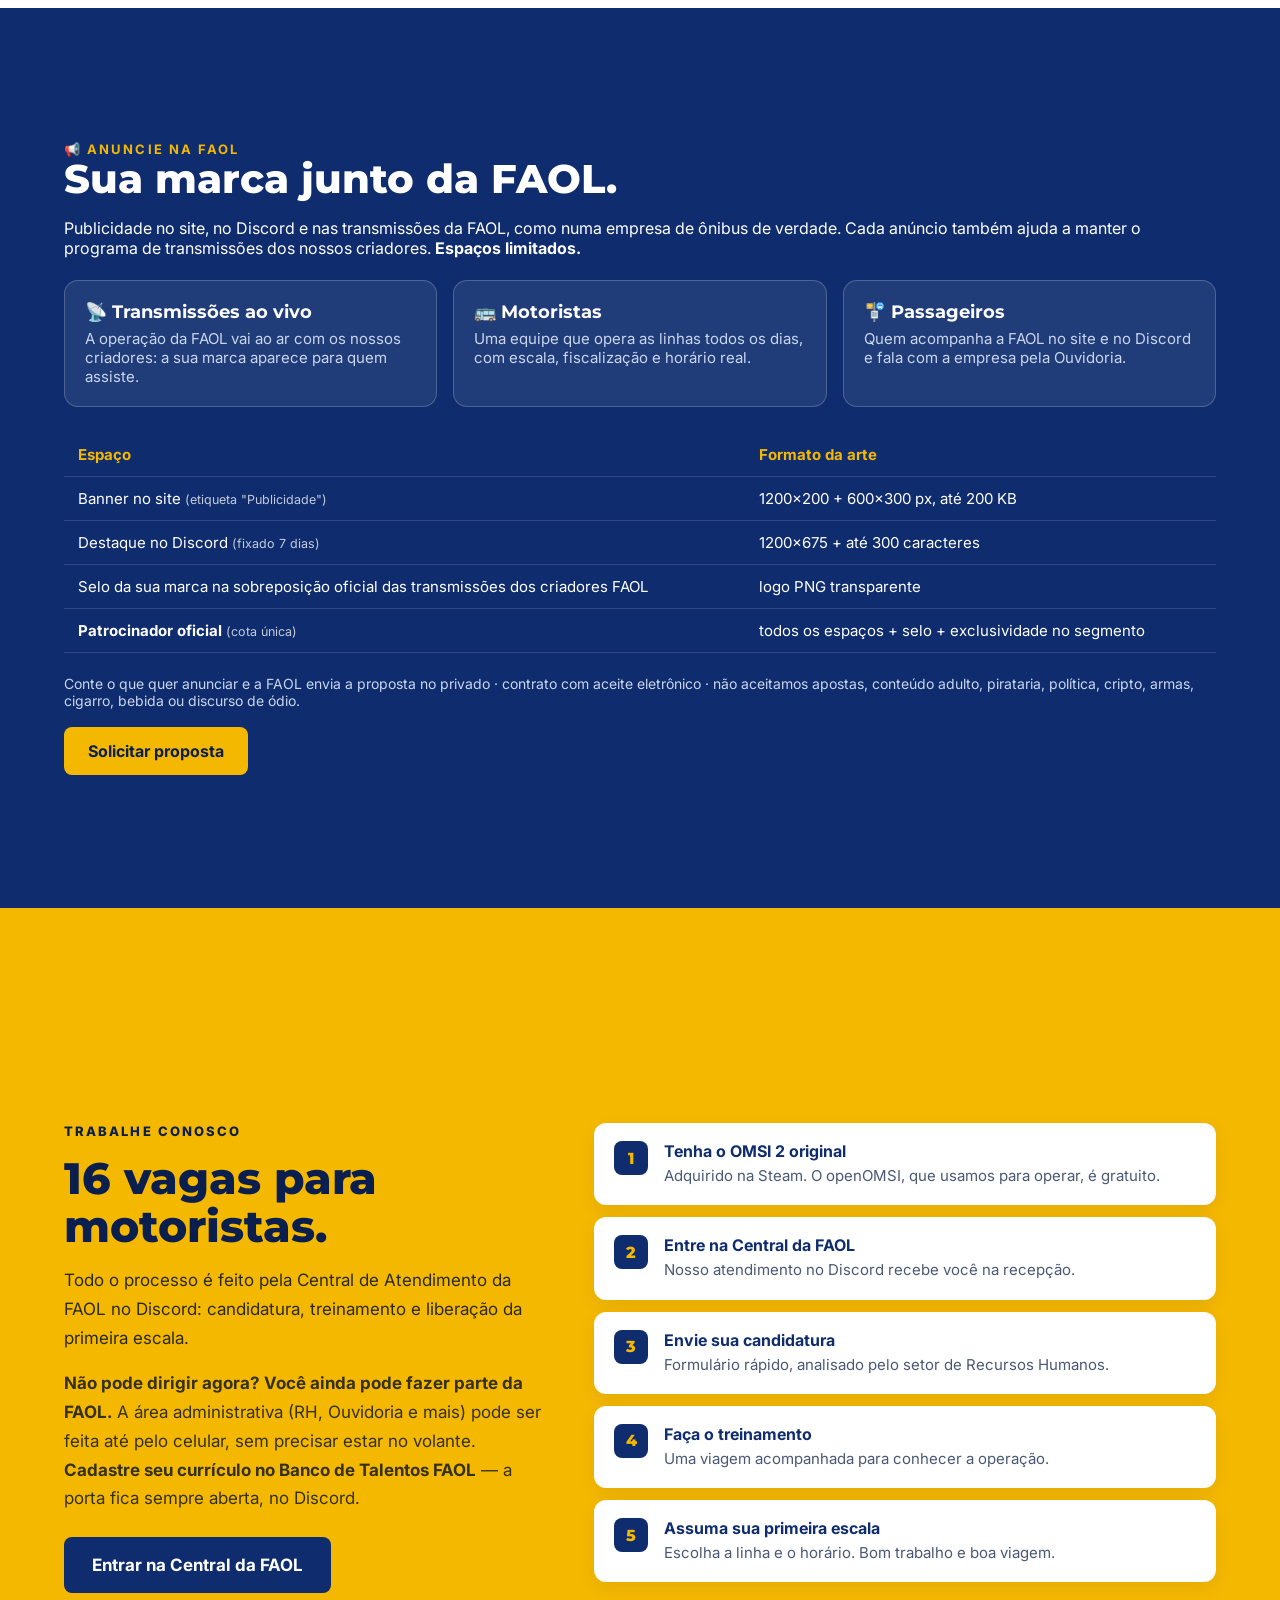
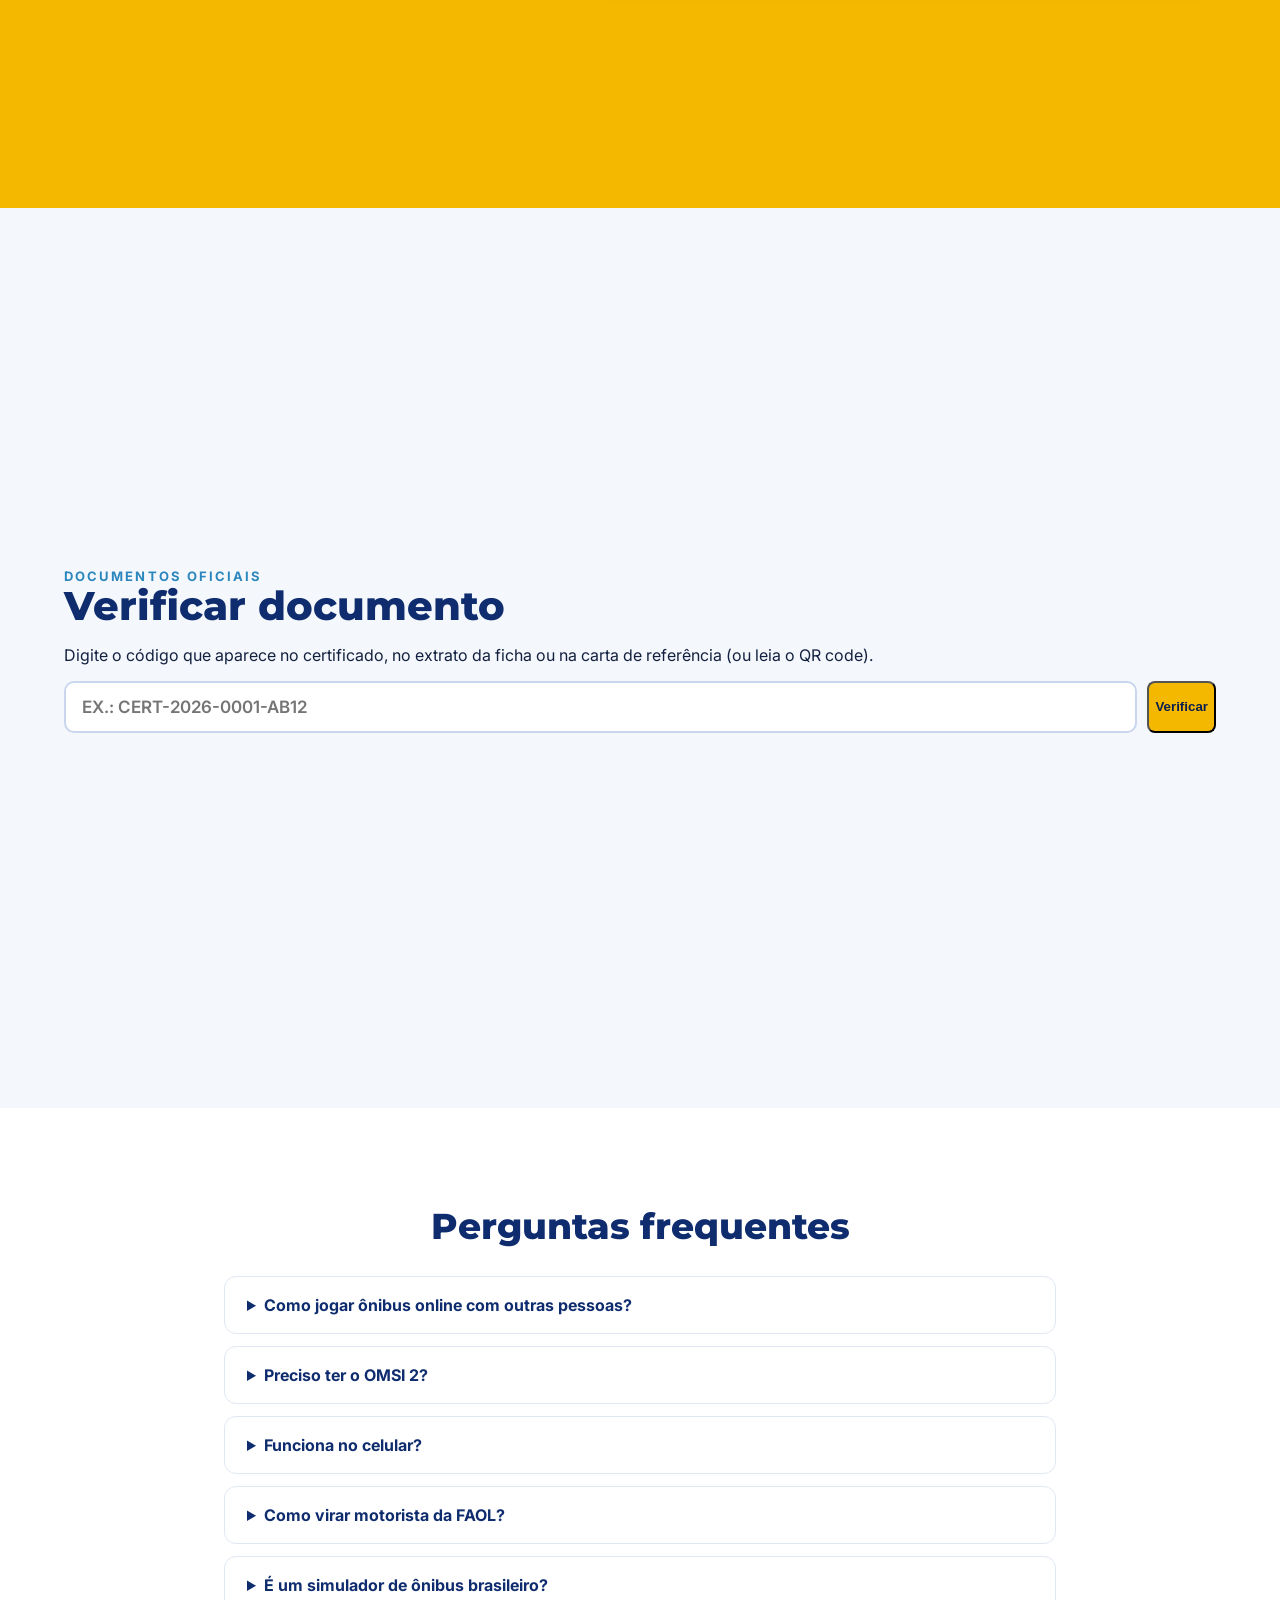
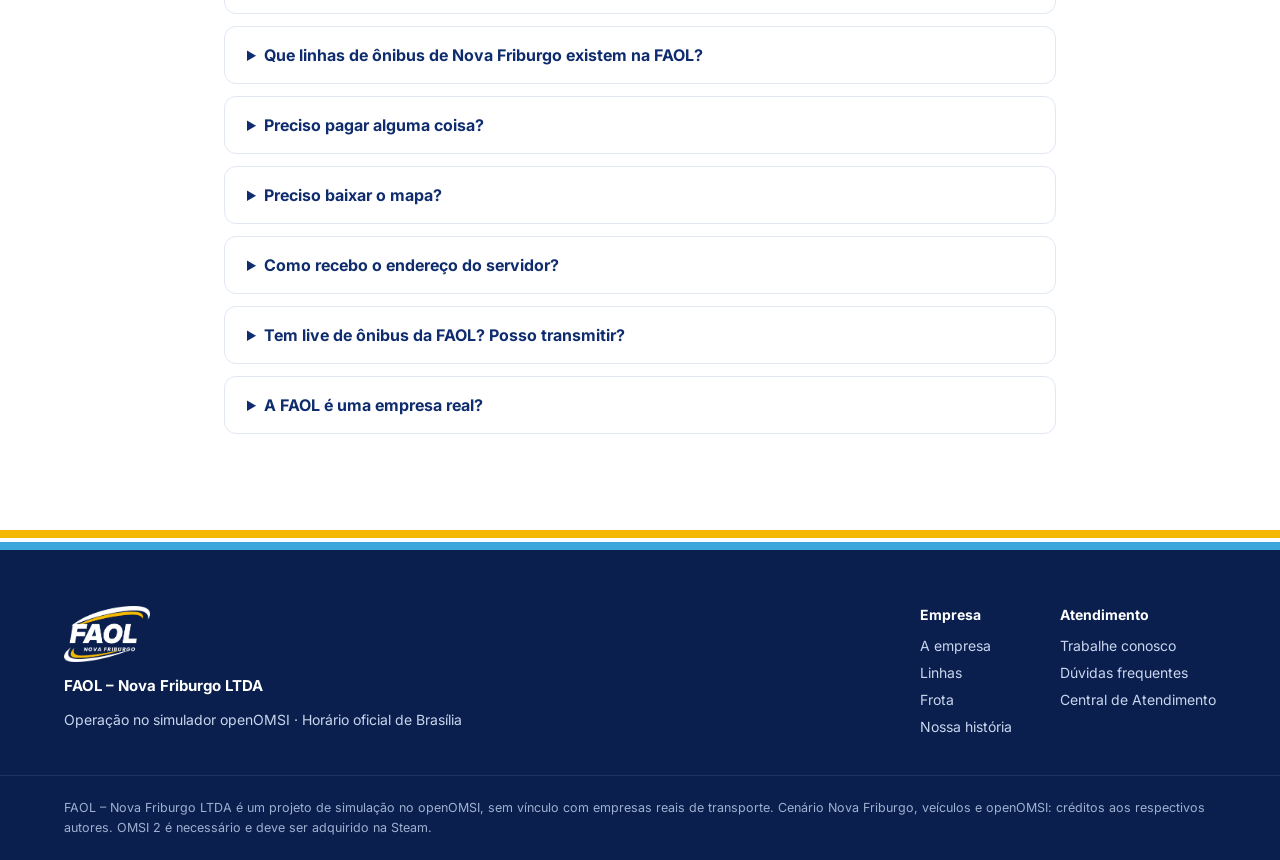
==== commit 3d278e82: "Central FAOL: verificação com a situação real do vínculo" ====
--- a/index.html
+++ b/index.html
@@ -1,411 +1,412 @@
-<!doctype html>
-<html lang="pt-BR">
-<head>
-<meta charset="utf-8">
-<meta name="viewport" content="width=device-width, initial-scale=1">
-<title>FAOL – Nova Friburgo | Jogo de ônibus online brasileiro no OMSI 2 multiplayer</title>
-<meta name="description" content="Empresa de ônibus virtual em Nova Friburgo (RJ): simulador de ônibus brasileiro no OMSI 2 multiplayer, com openOMSI. 11 linhas, escalas em horário real, carreira de motorista e lives. Participação gratuita.">
-<meta name="robots" content="index, follow, max-image-preview:large">
-<!-- VERIFICACAO (20/11): quando a Presidencia mandar os codigos, trocar CODIGO e tirar os comentarios:
-<meta name="google-site-verification" content="CODIGO_DO_GOOGLE">
-<meta name="msvalidate.01" content="CODIGO_DO_BING">
--->
-<meta property="og:title" content="FAOL – Nova Friburgo · jogo de ônibus online no OMSI 2">
-<meta property="og:description" content="Jogue ônibus online com outras pessoas: 11 linhas de Nova Friburgo no OMSI 2 multiplayer, escalas em horário real e carreira de motorista.">
-<meta property="og:type" content="website">
-<meta property="og:site_name" content="FAOL – Nova Friburgo">
-<meta property="og:url" content="https://faol-novafriburgo.github.io/">
-<meta property="og:image" content="https://faol-novafriburgo.github.io/imagens/compartilhar.jpg?v=8">
-<meta property="og:image:secure_url" content="https://faol-novafriburgo.github.io/imagens/compartilhar.jpg?v=8">
-<meta property="og:image:type" content="image/jpeg">
-<meta property="og:image:width" content="1200">
-<meta property="og:image:height" content="630">
-<meta property="og:image:alt" content="Ônibus 609 da FAOL em Nova Friburgo">
-<meta property="og:locale" content="pt_BR">
-<meta name="twitter:card" content="summary_large_image">
-<meta name="twitter:title" content="FAOL – Nova Friburgo · jogo de ônibus online no OMSI 2">
-<meta name="twitter:description" content="Jogue ônibus online com outras pessoas: 11 linhas de Nova Friburgo no OMSI 2 multiplayer, escalas em horário real e carreira de motorista.">
-<meta name="twitter:image:alt" content="Ônibus 609 da FAOL em Nova Friburgo">
-<meta name="twitter:image" content="https://faol-novafriburgo.github.io/imagens/compartilhar.jpg?v=8">
-<link rel="canonical" href="https://faol-novafriburgo.github.io/">
-<meta name="theme-color" content="#0A1F4D">
-<link rel="icon" type="image/png" href="imagens/icone.png">
-<link rel="apple-touch-icon" href="imagens/icone.png">
-<link rel="preconnect" href="https://fonts.googleapis.com">
-<link rel="preconnect" href="https://fonts.gstatic.com" crossorigin>
-<link href="https://fonts.googleapis.com/css2?family=Montserrat:ital,wght@0,600;0,700;0,800;1,800&family=Inter:wght@400;500;600;700&display=swap" rel="stylesheet">
-<link rel="stylesheet" href="css/estilo.css">
-<script type="application/ld+json">
-[
- {
-  "@context": "https://schema.org",
-  "@type": "Organization",
-  "name": "FAOL – Nova Friburgo",
-  "url": "https://faol-novafriburgo.github.io/",
-  "logo": "https://faol-novafriburgo.github.io/imagens/logo_cor.png",
-  "sameAs": [
-   "https://discord.gg/eQgkncDpu8"
-  ],
-  "description": "Empresa de ônibus virtual: simulador de ônibus brasileiro no OMSI 2 multiplayer, em Nova Friburgo (RJ)."
- },
- {
-  "@context": "https://schema.org",
-  "@type": "WebSite",
-  "name": "FAOL – Nova Friburgo",
-  "url": "https://faol-novafriburgo.github.io/",
-  "inLanguage": "pt-BR"
- },
- {
-  "@context": "https://schema.org",
-  "@type": "FAQPage",
-  "mainEntity": [
-   {
-    "@type": "Question",
-    "name": "Como jogar ônibus online com outras pessoas?",
-    "acceptedAnswer": {
-     "@type": "Answer",
-     "text": "Na FAOL você dirige no OMSI 2 com o openOMSI, que permite o multijogador: vários motoristas na mesma cidade, ao mesmo tempo, cada um na sua escala. Entre na Central da FAOL no Discord, faça o cadastro e assuma a sua escala."
-    }
-   },
-   {
-    "@type": "Question",
-    "name": "Preciso ter o OMSI 2?",
-    "acceptedAnswer": {
-     "@type": "Answer",
-     "text": "Sim, o OMSI 2 original (Steam). O openOMSI, que usamos para operar, é gratuito. O mapa de Nova Friburgo e a frota chegam pelo próprio servidor na primeira entrada."
-    }
-   },
-   {
-    "@type": "Question",
-    "name": "Funciona no celular?",
-    "acceptedAnswer": {
-     "@type": "Answer",
-     "text": "Para dirigir, por enquanto, só no computador. Pelo celular dá para acompanhar a FAOL, assistir às lives, falar com a empresa e até trabalhar na área administrativa, tudo pelo Discord."
-    }
-   },
-   {
-    "@type": "Question",
-    "name": "Como virar motorista da FAOL?",
-    "acceptedAnswer": {
-     "@type": "Answer",
-     "text": "Entre na Central da FAOL no Discord, envie a candidatura (é rápida), faça a escala de avaliação e assuma a sua primeira escala. Depois é só seguir o plano de carreira: Júnior, Pleno e Sênior."
-    }
-   },
-   {
-    "@type": "Question",
-    "name": "É um simulador de ônibus brasileiro?",
-    "acceptedAnswer": {
-     "@type": "Answer",
-     "text": "Sim. Mapa brasileiro de Nova Friburgo, na região serrana do RJ, com as linhas de ônibus da cidade, letreiros em português, horário de Brasília, feriados brasileiros e frota com Marcopolo Torino, Caio Apache Vip e Comil Svelto."
-    }
-   },
-   {
-    "@type": "Question",
-    "name": "Que linhas de ônibus de Nova Friburgo existem na FAOL?",
-    "acceptedAnswer": {
-     "@type": "Answer",
-     "text": "São 11 linhas: 10, 31, 31A, 31B, 32, 32A, 42, 42A, 74, 74A e 100, com mais de 1.100 partidas por dia, da madrugada à noite."
-    }
-   },
-   {
-    "@type": "Question",
-    "name": "Preciso pagar alguma coisa?",
-    "acceptedAnswer": {
-     "@type": "Answer",
-     "text": "Não. A participação na FAOL é gratuita. É necessário apenas ter o OMSI 2 original na Steam."
-    }
-   },
-   {
-    "@type": "Question",
-    "name": "Preciso baixar o mapa?",
-    "acceptedAnswer": {
-     "@type": "Answer",
-     "text": "Não. Na primeira entrada o próprio servidor envia a cidade e a frota. Pode levar alguns minutos; nas próximas é imediato."
-    }
-   },
-   {
-    "@type": "Question",
-    "name": "Como recebo o endereço do servidor?",
-    "acceptedAnswer": {
-     "@type": "Answer",
-     "text": "Pela Central da FAOL, no momento em que você assume a sua escala."
-    }
-   },
-   {
-    "@type": "Question",
-    "name": "Tem live de ônibus da FAOL? Posso transmitir?",
-    "acceptedAnswer": {
-     "@type": "Answer",
-     "text": "Sim. Motoristas que transmitem a operação podem se cadastrar como criadores FAOL no Discord; as transmissões em destaque aparecem aqui no site, em Ao vivo na FAOL. É a comunidade de OMSI no Brasil vivendo uma empresa de ônibus."
-    }
-   },
-   {
-    "@type": "Question",
-    "name": "A FAOL é uma empresa real?",
-    "acceptedAnswer": {
-     "@type": "Answer",
-     "text": "Não. É um projeto de simulação no openOMSI, uma empresa de ônibus virtual, sem vínculo com empresas reais de transporte."
-    }
-   }
-  ]
- }
-]
-</script>
-</head>
-<body>
-
-<!-- TOPO -->
-<header id="inicio" class="topo">
-  <img class="foto ken" src="imagens/banner_onibus_hd.jpg?v=8" width="2180" height="1180" alt="Ônibus 609 da FAOL em Nova Friburgo, no simulador OMSI 2">
-  <div class="veu" aria-hidden="true"></div>
-  <div class="wrap barra">
-    <nav class="nav" aria-label="Principal">
-      <a href="#empresa">A empresa</a>
-      <a href="#linhas">Linhas</a>
-      <a href="#frota">Frota</a>
-      <a href="#carreira">Carreira</a>
-      <a href="#duvidas">Dúvidas</a>
-    </nav>
-    <a href="#trabalhe" class="btnY">Trabalhe conosco</a>
-  </div>
-  <div class="wrap heroi">
-    <div class="logo up"><img src="imagens/logo_branco.png" alt="FAOL Nova Friburgo"></div>
-    <div class="selo up" id="selo"><span class="pulse"></span><span id="selo-txt">Em operação</span></div>
-    <h1 class="h1 up d1">O transporte coletivo de passageiros de Nova Friburgo, <span>com padrão de empresa.</span></h1>
-    <p class="up d2">11 linhas urbanas no simulador openOMSI, com escalas, horários reais e uma equipe organizada como uma viação de verdade.</p>
-    <div class="acoes up d3">
-      <a href="#" class="btnY link-discord" data-convite>Quero ser motorista</a>
-      <a href="#frota" class="btnO">Conheça a frota</a>
-    </div>
-  </div>
-  <div class="faixas" aria-hidden="true"><i style="height:10px;background:#3BA7DD"></i><i style="height:6px;background:#FFFFFF"></i><i style="height:10px;background:#F5B800"></i></div>
-</header>
-
-<main>
-<!-- AO VIVO NA FAOL (20/11): ate 3 transmissoes; sem ninguem ao vivo vira "Proximas transmissoes" ou some -->
-<section id="aovivo" class="aovivo" aria-label="Ao vivo na FAOL" hidden>
-  <div class="wrap">
-    <div class="rotulo"><span class="pulse vermelho"></span> <span id="av-rotulo">Ao vivo na FAOL</span></div>
-    <h2 class="h2" id="av-titulo">📡 Transmissões da operação, agora.</h2>
-    <div class="av-grade" id="av-grade"></div>
-    <p class="av-tambem" id="av-tambem" hidden></p>
-    <ul class="av-agenda" id="av-agenda" hidden></ul>
-  </div>
-</section>
-
-<!-- AGORA NA FAOL (dados ao vivo da Central) -->
-<section class="agora" aria-label="Agora na FAOL">
-  <div class="wrap">
-    <div class="cab">
-      <h2>Agora na FAOL</h2>
-      <div class="situacao"><span class="pulse" id="sit-bola"></span><span id="sit-txt">Servidor em preparação · atualizado automaticamente pela Central</span></div>
-    </div>
-    <div class="grade" id="stats"></div>
-    <p class="extra" id="agora-extra" hidden></p>
-  </div>
-</section>
-
-<!-- A FAOL EM 24 SEGUNDOS (vinheta oficial, versão final aprovada pelo Presidente em 19/11) -->
-<section id="vinheta" class="vinheta" aria-label="A FAOL em 24 segundos">
-  <div class="wrap">
-    <div class="vtexto">
-      <div class="rotulo">Conheça</div>
-      <h2 class="h2">A FAOL em 24 segundos.</h2>
-      <p>A frota, as linhas e a operação de Nova Friburgo, do jeito que você vai viver ao assumir a sua primeira escala.</p>
-      <a href="#" class="btnY link-discord" data-convite>Quero ser motorista</a>
-    </div>
-    <div class="vmidia">
-      <div class="celular" aria-label="Vídeo: vinheta da FAOL">
-        <video id="vinheta-video" playsinline muted loop preload="none" width="720" height="1280"
-               poster="videos/vinheta_capa_v8.jpg" data-src="videos/vinheta_faol_v8.mp4" aria-label="Vinheta da FAOL"></video>
-      </div>
-      <div class="vbotoes">
-        <button type="button" id="v-som" aria-label="Ligar o som">🔇 Som</button>
-        <button type="button" id="v-tocar" aria-label="Tocar de novo">↺ Tocar de novo</button>
-      </div>
-    </div>
-  </div>
-</section>
-
-<!-- A EMPRESA -->
-<section id="empresa" class="empresa">
-  <div class="wrap">
-    <div class="txt">
-      <div class="rotulo">A empresa</div>
-      <h2 class="h2">Aqui você não só joga. Você trabalha na FAOL.</h2>
-      <p>Cada motorista tem matrícula, habilitação, escala e plano de carreira. A operação segue horário oficial de Brasília, clima real e o calendário de feriados da cidade, com uma Central de Operações acompanhando o serviço o tempo todo.</p>
-      <p>A FAOL é uma <b>empresa de ônibus virtual</b> num <b>servidor brasileiro de OMSI 2 multiplayer</b>, com o mapa de <b>Nova Friburgo</b>, na região serrana do RJ. Quem procura um <b>jogo de ônibus online</b> para jogar com amigos encontra aqui um <b>simulador de ônibus brasileiro</b> com jeito de empresa de verdade: carreira de motorista de ônibus, escalas, fiscalização e uma frota com Marcopolo Torino, Caio Apache Vip e Comil Svelto.</p>
-      <p><a href="#" data-memorial hidden target="_blank" rel="noopener">📜 Nossa história: o Memorial de Incorporação</a></p>
-    </div>
-    <div class="pilares" id="pilares"></div>
-  </div>
-</section>
-
-<!-- LINHAS -->
-<section id="linhas" class="linhas">
-  <div class="d1x" aria-hidden="true"></div><div class="d2x" aria-hidden="true"></div>
-  <div class="wrap">
-    <div class="rotulo">Linhas e itinerários</div>
-    <h2 class="h2" id="linhas-titulo">11 linhas. Mais de 1.100 partidas por dia.</h2>
-    <p>Escalas de cerca de 1 hora, organizadas por turno — madrugada, manhã, tarde e noite — com saída da garagem até o ponto inicial da linha.</p>
-    <div class="leds" id="leds"></div>
-  </div>
-</section>
-
-<!-- FROTA -->
-<section id="frota" class="frota">
-  <div class="wrap">
-    <div class="rotulo" style="margin-bottom:12px">Nossa frota</div>
-    <div class="cab">
-      <h2 class="h2">Frota exclusiva, com a pintura oficial da empresa.</h2>
-      <p>Letreiros automáticos em todos os veículos. Operação restrita à frota FAOL.</p>
-    </div>
-  </div>
-  <div class="pista"><div class="track" id="track"></div></div>
-</section>
-
-<!-- CARREIRA -->
-<section id="carreira" class="carreira">
-  <div class="wrap">
-    <div class="rotulo" style="margin-bottom:12px">Plano de carreira</div>
-    <h2 class="h2">Uma carreira de verdade, do treinamento ao Sênior.</h2>
-    <div class="grade" id="degraus"></div>
-    <p class="nota">Reconhecimento como numa empresa: certificados, elogio funcional, destaque do mês e Quadro de Honra.</p>
-  </div>
-</section>
-
-<!-- QUADRO DE HONRA + CRIADORES -->
-<section class="honra" aria-label="Quadro de Honra e criadores">
-  <div class="wrap">
-    <div class="bloco azul card">
-      <div class="anel" aria-hidden="true"></div>
-      <div class="rotulo">Quadro de Honra</div>
-      <h3>Motoristas destaque do mês</h3>
-      <p id="honra-txt">Publicado automaticamente pela Central, com base em escalas cumpridas, assiduidade e disciplina.</p>
-      <ul class="lista" id="honra-lista" hidden></ul>
-    </div>
-    <div class="bloco claro card">
-      <div class="rotulo"><span class="pulse"></span>Criadores FAOL</div>
-      <h3 id="live-titulo">Ao vivo da nossa operação</h3>
-      <p id="live-txt">Quando um criador oficial estiver transmitindo, a live aparece aqui. Agenda de eventos e comboios divulgada pela empresa.</p>
-      <ul class="lista" id="eventos-lista" hidden></ul>
-    </div>
-  </div>
-</section>
-
-<!-- ESPACO DO PASSAGEIRO (20/11) -->
-<section id="passageiro" class="passageiro" aria-label="Espaço do Passageiro">
-  <div class="wrap">
-    <div class="rotulo">🚏 Espaço do Passageiro</div>
-    <h2 class="h2">Você é nosso passageiro. Fale com a FAOL.</h2>
-    <p>Assistiu a uma transmissão ou chegou agora? Aqui é o seu lugar: acompanhe a operação e mande a sua sugestão, elogio, reclamação ou dúvida. Toda mensagem recebe protocolo e resposta da Ouvidoria.</p>
-    <div class="pas-grade">
-      <a class="pas-card" href="#aovivo"><b>📡 Assista à FAOL ao vivo</b><span>As transmissões da operação aparecem no topo do site.</span></a>
-      <a class="pas-card" href="#linhas"><b>🕒 Linhas e horários</b><span>As 11 linhas, com primeira e última saída.</span></a>
-      <a class="pas-card link-fale" href="https://discord.com/channels/1572569307102187540/1573178376355708942" target="_blank" rel="noopener"><b>🎫 Fale com a FAOL</b><span>Sugestão · Elogio · Reclamação · Dúvida (no Discord, sem precisar ser motorista).</span></a>
-    </div>
-    <div class="pas-vitrine" id="pas-vitrine" hidden>
-      <h3>💡 Sugestões de passageiros já implantadas</h3>
-      <ul id="pas-lista"></ul>
-    </div>
-  </div>
-</section>
-
-<!-- ANUNCIE NA FAOL (20/11, 2a versao): SEM preco em publico; o valor so vai na proposta privada -->
-<section id="anuncie" class="anuncie" aria-label="Anuncie na FAOL">
-  <div class="wrap">
-    <div class="rotulo">📢 Anuncie na FAOL</div>
-    <h2 class="h2">Sua marca junto da FAOL.</h2>
-    <p>Publicidade no site, no Discord e nas transmissões da FAOL, como numa empresa de ônibus de verdade. Cada anúncio também ajuda a manter o programa de transmissões dos nossos criadores. <b>Espaços limitados.</b></p>
-    <div class="pas-grade">
-      <div class="pas-card"><b>📡 Transmissões ao vivo</b><span>A operação da FAOL vai ao ar com os nossos criadores: a sua marca aparece para quem assiste.</span></div>
-      <div class="pas-card"><b>🚌 Motoristas</b><span>Uma equipe que opera as linhas todos os dias, com escala, fiscalização e horário real.</span></div>
-      <div class="pas-card"><b>🚏 Passageiros</b><span>Quem acompanha a FAOL no site e no Discord e fala com a empresa pela Ouvidoria.</span></div>
-    </div>
-    <div class="tabela-wrap"><table class="midia">
-      <thead><tr><th>Espaço</th><th>Formato da arte</th></tr></thead>
-      <tbody>
-        <tr><td>Banner no site <small>(etiqueta "Publicidade")</small></td><td>1200×200 + 600×300 px, até 200 KB</td></tr>
-        <tr><td>Destaque no Discord <small>(fixado 7 dias)</small></td><td>1200×675 + até 300 caracteres</td></tr>
-        <tr><td>Selo da sua marca na sobreposição oficial das transmissões dos criadores FAOL</td><td>logo PNG transparente</td></tr>
-        <tr><td><b>Patrocinador oficial</b> <small>(cota única)</small></td><td>todos os espaços + selo + exclusividade no segmento</td></tr>
-      </tbody></table></div>
-    <p class="nota">Conte o que quer anunciar e a FAOL envia a proposta no privado · contrato com aceite eletrônico · não aceitamos apostas, conteúdo adulto, pirataria, política, cripto, armas, cigarro, bebida ou discurso de ódio.</p>
-    <a href="https://discord.com/channels/1572569307102187540/1573178379551641611" class="btnY" target="_blank" rel="noopener">Solicitar proposta</a>
-  </div>
-</section>
-
-<!-- TRABALHE CONOSCO -->
-<section id="trabalhe" class="trabalhe">
-  <div class="wrap">
-    <div class="txt">
-      <div class="rotulo">Trabalhe conosco</div>
-      <h2>16 vagas para motoristas.</h2>
-      <p>Todo o processo é feito pela Central de Atendimento da FAOL no Discord: candidatura, treinamento e liberação da primeira escala.</p>
-      <p class="adm"><b>Não pode dirigir agora? Você ainda pode fazer parte da FAOL.</b> A área administrativa (RH, Ouvidoria e mais) pode ser feita até pelo celular, sem precisar estar no volante. <b>Cadastre seu currículo no Banco de Talentos FAOL</b> — a porta fica sempre aberta, no Discord.</p>
-      <a href="#" class="cta link-discord" data-convite>Entrar na Central da FAOL</a>
-    </div>
-    <ol class="passos" id="passos"></ol>
-  </div>
-</section>
-
-<!-- VERIFICAR DOCUMENTO (20/11): certificados, extratos e cartas da FAOL -->
-<section id="verificar" class="verificar" aria-label="Verificar documento">
-  <div class="wrap">
-    <div class="rotulo">Documentos oficiais</div>
-    <h2 class="h2">Verificar documento</h2>
-    <p>Digite o código que aparece no certificado, no extrato da ficha ou na carta de referência (ou leia o QR code).</p>
-    <form id="vf-form" class="vf-form" autocomplete="off">
-      <input id="vf-codigo" type="text" placeholder="Ex.: CERT-2026-0001-AB12" aria-label="Código do documento" maxlength="40">
-      <button type="submit" class="btnY">Verificar</button>
-    </form>
-    <p id="vf-res" class="vf-res" role="status"></p>
-  </div>
-</section>
-
-<!-- DUVIDAS -->
-<section id="duvidas" class="duvidas">
-  <div class="wrap">
-    <h2>Perguntas frequentes</h2>
-    <div class="faq" id="faq">
-      <details><summary>Como jogar ônibus online com outras pessoas?</summary><p>Na FAOL você dirige no OMSI 2 com o openOMSI, que permite o multijogador: vários motoristas na mesma cidade, ao mesmo tempo, cada um na sua escala. Entre na Central da FAOL no Discord, faça o cadastro e assuma a sua escala.</p></details>
-      <details><summary>Preciso ter o OMSI 2?</summary><p>Sim, o OMSI 2 original (Steam). O openOMSI, que usamos para operar, é gratuito. O mapa de Nova Friburgo e a frota chegam pelo próprio servidor na primeira entrada.</p></details>
-      <details><summary>Funciona no celular?</summary><p>Para dirigir, por enquanto, só no computador. Pelo celular dá para acompanhar a FAOL, assistir às lives, falar com a empresa e até trabalhar na área administrativa, tudo pelo Discord.</p></details>
-      <details><summary>Como virar motorista da FAOL?</summary><p>Entre na Central da FAOL no Discord, envie a candidatura (é rápida), faça a escala de avaliação e assuma a sua primeira escala. Depois é só seguir o plano de carreira: Júnior, Pleno e Sênior.</p></details>
-      <details><summary>É um simulador de ônibus brasileiro?</summary><p>Sim. Mapa brasileiro de Nova Friburgo, na região serrana do RJ, com as linhas de ônibus da cidade, letreiros em português, horário de Brasília, feriados brasileiros e frota com Marcopolo Torino, Caio Apache Vip e Comil Svelto.</p></details>
-      <details><summary>Que linhas de ônibus de Nova Friburgo existem na FAOL?</summary><p>São 11 linhas: 10, 31, 31A, 31B, 32, 32A, 42, 42A, 74, 74A e 100, com mais de 1.100 partidas por dia, da madrugada à noite.</p></details>
-      <details><summary>Preciso pagar alguma coisa?</summary><p>Não. A participação na FAOL é gratuita. É necessário apenas ter o OMSI 2 original na Steam.</p></details>
-      <details><summary>Preciso baixar o mapa?</summary><p>Não. Na primeira entrada o próprio servidor envia a cidade e a frota. Pode levar alguns minutos; nas próximas é imediato.</p></details>
-      <details><summary>Como recebo o endereço do servidor?</summary><p>Pela Central da FAOL, no momento em que você assume a sua escala.</p></details>
-      <details><summary>Tem live de ônibus da FAOL? Posso transmitir?</summary><p>Sim. Motoristas que transmitem a operação podem se cadastrar como criadores FAOL no Discord; as transmissões em destaque aparecem aqui no site, em Ao vivo na FAOL. É a comunidade de OMSI no Brasil vivendo uma empresa de ônibus.</p></details>
-      <details><summary>A FAOL é uma empresa real?</summary><p>Não. É um projeto de simulação no openOMSI, uma empresa de ônibus virtual, sem vínculo com empresas reais de transporte.</p></details>
-    </div>
-  </div>
-</section>
-</main>
-
-<!-- RODAPE -->
-<footer class="rodape">
-  <div class="faixas" aria-hidden="true"><i style="height:8px;background:#F5B800"></i><i style="height:4px;background:#FFFFFF"></i><i style="height:8px;background:#3BA7DD"></i></div>
-  <div class="wrap cols">
-    <div class="marca">
-      <img src="imagens/logo_branco.png" alt="FAOL Nova Friburgo">
-      <b>FAOL – Nova Friburgo LTDA</b>
-      <span>Operação no simulador openOMSI · Horário oficial de Brasília</span>
-    </div>
-    <nav aria-label="Rodapé">
-      <div><strong>Empresa</strong><a href="#empresa">A empresa</a><a href="#linhas">Linhas</a><a href="#frota">Frota</a><a href="#" data-memorial hidden target="_blank" rel="noopener">Nossa história</a></div>
-      <div><strong>Atendimento</strong><a href="#trabalhe">Trabalhe conosco</a><a href="#duvidas">Dúvidas frequentes</a><a href="#" class="link-discord" data-convite>Central de Atendimento</a></div>
-    </nav>
-  </div>
-  <div class="aviso"><div class="wrap">FAOL – Nova Friburgo LTDA é um projeto de simulação no openOMSI, sem vínculo com empresas reais de transporte. Cenário Nova Friburgo, veículos e openOMSI: créditos aos respectivos autores. OMSI 2 é necessário e deve ser adquirido na Steam.</div></div>
-</footer>
-
-<!-- config (convite do Discord) e dados ao vivo gerados pela Central (status.js, a cada 5 min depois da publicação) -->
-<script src="js/config.js"></script>
-<script src="js/linhas.js"></script>
-<script src="dados/documentos.js"></script>
-<script src="dados/status.js"></script>
-<script src="js/site.js"></script>
-</body>
-</html>
+<!doctype html>
+<html lang="pt-BR">
+<head>
+<meta charset="utf-8">
+<meta name="viewport" content="width=device-width, initial-scale=1">
+<title>FAOL – Nova Friburgo | Jogo de ônibus online brasileiro no OMSI 2 multiplayer</title>
+<meta name="description" content="Empresa de ônibus virtual em Nova Friburgo (RJ): simulador de ônibus brasileiro no OMSI 2 multiplayer, com openOMSI. 11 linhas, escalas em horário real, carreira de motorista e lives. Participação gratuita.">
+<meta name="robots" content="index, follow, max-image-preview:large">
+<!-- VERIFICACAO (20/11): quando a Presidencia mandar os codigos, trocar CODIGO e tirar os comentarios:
+<meta name="google-site-verification" content="CODIGO_DO_GOOGLE">
+<meta name="msvalidate.01" content="CODIGO_DO_BING">
+-->
+<meta property="og:title" content="FAOL – Nova Friburgo · jogo de ônibus online no OMSI 2">
+<meta property="og:description" content="Jogue ônibus online com outras pessoas: 11 linhas de Nova Friburgo no OMSI 2 multiplayer, escalas em horário real e carreira de motorista.">
+<meta property="og:type" content="website">
+<meta property="og:site_name" content="FAOL – Nova Friburgo">
+<meta property="og:url" content="https://faol-novafriburgo.github.io/">
+<meta property="og:image" content="https://faol-novafriburgo.github.io/imagens/compartilhar.jpg?v=8">
+<meta property="og:image:secure_url" content="https://faol-novafriburgo.github.io/imagens/compartilhar.jpg?v=8">
+<meta property="og:image:type" content="image/jpeg">
+<meta property="og:image:width" content="1200">
+<meta property="og:image:height" content="630">
+<meta property="og:image:alt" content="Ônibus 609 da FAOL em Nova Friburgo">
+<meta property="og:locale" content="pt_BR">
+<meta name="twitter:card" content="summary_large_image">
+<meta name="twitter:title" content="FAOL – Nova Friburgo · jogo de ônibus online no OMSI 2">
+<meta name="twitter:description" content="Jogue ônibus online com outras pessoas: 11 linhas de Nova Friburgo no OMSI 2 multiplayer, escalas em horário real e carreira de motorista.">
+<meta name="twitter:image:alt" content="Ônibus 609 da FAOL em Nova Friburgo">
+<meta name="twitter:image" content="https://faol-novafriburgo.github.io/imagens/compartilhar.jpg?v=8">
+<link rel="canonical" href="https://faol-novafriburgo.github.io/">
+<meta name="theme-color" content="#0A1F4D">
+<link rel="icon" type="image/png" href="imagens/icone.png">
+<link rel="apple-touch-icon" href="imagens/icone.png">
+<link rel="preconnect" href="https://fonts.googleapis.com">
+<link rel="preconnect" href="https://fonts.gstatic.com" crossorigin>
+<link href="https://fonts.googleapis.com/css2?family=Montserrat:ital,wght@0,600;0,700;0,800;1,800&family=Inter:wght@400;500;600;700&display=swap" rel="stylesheet">
+<link rel="stylesheet" href="css/estilo.css">
+<script type="application/ld+json">
+[
+ {
+  "@context": "https://schema.org",
+  "@type": "Organization",
+  "name": "FAOL – Nova Friburgo",
+  "url": "https://faol-novafriburgo.github.io/",
+  "logo": "https://faol-novafriburgo.github.io/imagens/logo_cor.png",
+  "sameAs": [
+   "https://discord.gg/eQgkncDpu8"
+  ],
+  "description": "Empresa de ônibus virtual: simulador de ônibus brasileiro no OMSI 2 multiplayer, em Nova Friburgo (RJ)."
+ },
+ {
+  "@context": "https://schema.org",
+  "@type": "WebSite",
+  "name": "FAOL – Nova Friburgo",
+  "url": "https://faol-novafriburgo.github.io/",
+  "inLanguage": "pt-BR"
+ },
+ {
+  "@context": "https://schema.org",
+  "@type": "FAQPage",
+  "mainEntity": [
+   {
+    "@type": "Question",
+    "name": "Como jogar ônibus online com outras pessoas?",
+    "acceptedAnswer": {
+     "@type": "Answer",
+     "text": "Na FAOL você dirige no OMSI 2 com o openOMSI, que permite o multijogador: vários motoristas na mesma cidade, ao mesmo tempo, cada um na sua escala. Entre na Central da FAOL no Discord, faça o cadastro e assuma a sua escala."
+    }
+   },
+   {
+    "@type": "Question",
+    "name": "Preciso ter o OMSI 2?",
+    "acceptedAnswer": {
+     "@type": "Answer",
+     "text": "Sim, o OMSI 2 original (Steam). O openOMSI, que usamos para operar, é gratuito. O mapa de Nova Friburgo e a frota chegam pelo próprio servidor na primeira entrada."
+    }
+   },
+   {
+    "@type": "Question",
+    "name": "Funciona no celular?",
+    "acceptedAnswer": {
+     "@type": "Answer",
+     "text": "Para dirigir, por enquanto, só no computador. Pelo celular dá para acompanhar a FAOL, assistir às lives, falar com a empresa e até trabalhar na área administrativa, tudo pelo Discord."
+    }
+   },
+   {
+    "@type": "Question",
+    "name": "Como virar motorista da FAOL?",
+    "acceptedAnswer": {
+     "@type": "Answer",
+     "text": "Entre na Central da FAOL no Discord, envie a candidatura (é rápida), faça a escala de avaliação e assuma a sua primeira escala. Depois é só seguir o plano de carreira: Júnior, Pleno e Sênior."
+    }
+   },
+   {
+    "@type": "Question",
+    "name": "É um simulador de ônibus brasileiro?",
+    "acceptedAnswer": {
+     "@type": "Answer",
+     "text": "Sim. Mapa brasileiro de Nova Friburgo, na região serrana do RJ, com as linhas de ônibus da cidade, letreiros em português, horário de Brasília, feriados brasileiros e frota com Marcopolo Torino, Caio Apache Vip e Comil Svelto."
+    }
+   },
+   {
+    "@type": "Question",
+    "name": "Que linhas de ônibus de Nova Friburgo existem na FAOL?",
+    "acceptedAnswer": {
+     "@type": "Answer",
+     "text": "São 11 linhas: 10, 31, 31A, 31B, 32, 32A, 42, 42A, 74, 74A e 100, com mais de 1.100 partidas por dia, da madrugada à noite."
+    }
+   },
+   {
+    "@type": "Question",
+    "name": "Preciso pagar alguma coisa?",
+    "acceptedAnswer": {
+     "@type": "Answer",
+     "text": "Não. A participação na FAOL é gratuita. É necessário apenas ter o OMSI 2 original na Steam."
+    }
+   },
+   {
+    "@type": "Question",
+    "name": "Preciso baixar o mapa?",
+    "acceptedAnswer": {
+     "@type": "Answer",
+     "text": "Não. Na primeira entrada o próprio servidor envia a cidade e a frota. Pode levar alguns minutos; nas próximas é imediato."
+    }
+   },
+   {
+    "@type": "Question",
+    "name": "Como recebo o endereço do servidor?",
+    "acceptedAnswer": {
+     "@type": "Answer",
+     "text": "Pela Central da FAOL, no momento em que você assume a sua escala."
+    }
+   },
+   {
+    "@type": "Question",
+    "name": "Tem live de ônibus da FAOL? Posso transmitir?",
+    "acceptedAnswer": {
+     "@type": "Answer",
+     "text": "Sim. Motoristas que transmitem a operação podem se cadastrar como criadores FAOL no Discord; as transmissões em destaque aparecem aqui no site, em Ao vivo na FAOL. É a comunidade de OMSI no Brasil vivendo uma empresa de ônibus."
+    }
+   },
+   {
+    "@type": "Question",
+    "name": "A FAOL é uma empresa real?",
+    "acceptedAnswer": {
+     "@type": "Answer",
+     "text": "Não. É um projeto de simulação no openOMSI, uma empresa de ônibus virtual, sem vínculo com empresas reais de transporte."
+    }
+   }
+  ]
+ }
+]
+</script>
+</head>
+<body>
+
+<!-- TOPO -->
+<header id="inicio" class="topo">
+  <img class="foto ken" src="imagens/banner_onibus_hd.jpg?v=8" width="2180" height="1180" alt="Ônibus 609 da FAOL em Nova Friburgo, no simulador OMSI 2">
+  <div class="veu" aria-hidden="true"></div>
+  <div class="wrap barra">
+    <nav class="nav" aria-label="Principal">
+      <a href="#empresa">A empresa</a>
+      <a href="#linhas">Linhas</a>
+      <a href="#frota">Frota</a>
+      <a href="#carreira">Carreira</a>
+      <a href="#duvidas">Dúvidas</a>
+    </nav>
+    <a href="#trabalhe" class="btnY">Trabalhe conosco</a>
+  </div>
+  <div class="wrap heroi">
+    <div class="logo up"><img src="imagens/logo_branco.png" alt="FAOL Nova Friburgo"></div>
+    <div class="selo up" id="selo"><span class="pulse"></span><span id="selo-txt">Em operação</span></div>
+    <h1 class="h1 up d1">O transporte coletivo de passageiros de Nova Friburgo, <span>com padrão de empresa.</span></h1>
+    <p class="up d2">11 linhas urbanas no simulador openOMSI, com escalas, horários reais e uma equipe organizada como uma viação de verdade.</p>
+    <div class="acoes up d3">
+      <a href="#" class="btnY link-discord" data-convite>Quero ser motorista</a>
+      <a href="#frota" class="btnO">Conheça a frota</a>
+    </div>
+  </div>
+  <div class="faixas" aria-hidden="true"><i style="height:10px;background:#3BA7DD"></i><i style="height:6px;background:#FFFFFF"></i><i style="height:10px;background:#F5B800"></i></div>
+</header>
+
+<main>
+<!-- AO VIVO NA FAOL (20/11): ate 3 transmissoes; sem ninguem ao vivo vira "Proximas transmissoes" ou some -->
+<section id="aovivo" class="aovivo" aria-label="Ao vivo na FAOL" hidden>
+  <div class="wrap">
+    <div class="rotulo"><span class="pulse vermelho"></span> <span id="av-rotulo">Ao vivo na FAOL</span></div>
+    <h2 class="h2" id="av-titulo">📡 Transmissões da operação, agora.</h2>
+    <div class="av-grade" id="av-grade"></div>
+    <p class="av-tambem" id="av-tambem" hidden></p>
+    <ul class="av-agenda" id="av-agenda" hidden></ul>
+  </div>
+</section>
+
+<!-- AGORA NA FAOL (dados ao vivo da Central) -->
+<section class="agora" aria-label="Agora na FAOL">
+  <div class="wrap">
+    <div class="cab">
+      <h2>Agora na FAOL</h2>
+      <div class="situacao"><span class="pulse" id="sit-bola"></span><span id="sit-txt">Servidor em preparação · atualizado automaticamente pela Central</span></div>
+    </div>
+    <div class="grade" id="stats"></div>
+    <p class="extra" id="agora-extra" hidden></p>
+  </div>
+</section>
+
+<!-- A FAOL EM 24 SEGUNDOS (vinheta oficial, versão final aprovada pelo Presidente em 19/11) -->
+<section id="vinheta" class="vinheta" aria-label="A FAOL em 24 segundos">
+  <div class="wrap">
+    <div class="vtexto">
+      <div class="rotulo">Conheça</div>
+      <h2 class="h2">A FAOL em 24 segundos.</h2>
+      <p>A frota, as linhas e a operação de Nova Friburgo, do jeito que você vai viver ao assumir a sua primeira escala.</p>
+      <a href="#" class="btnY link-discord" data-convite>Quero ser motorista</a>
+    </div>
+    <div class="vmidia">
+      <div class="celular" aria-label="Vídeo: vinheta da FAOL">
+        <video id="vinheta-video" playsinline muted loop preload="none" width="720" height="1280"
+               poster="videos/vinheta_capa_v8.jpg" data-src="videos/vinheta_faol_v8.mp4" aria-label="Vinheta da FAOL"></video>
+      </div>
+      <div class="vbotoes">
+        <button type="button" id="v-som" aria-label="Ligar o som">🔇 Som</button>
+        <button type="button" id="v-tocar" aria-label="Tocar de novo">↺ Tocar de novo</button>
+      </div>
+    </div>
+  </div>
+</section>
+
+<!-- A EMPRESA -->
+<section id="empresa" class="empresa">
+  <div class="wrap">
+    <div class="txt">
+      <div class="rotulo">A empresa</div>
+      <h2 class="h2">Aqui você não só joga. Você trabalha na FAOL.</h2>
+      <p>Cada motorista tem matrícula, habilitação, escala e plano de carreira. A operação segue horário oficial de Brasília, clima real e o calendário de feriados da cidade, com uma Central de Operações acompanhando o serviço o tempo todo.</p>
+      <p>A FAOL é uma <b>empresa de ônibus virtual</b> num <b>servidor brasileiro de OMSI 2 multiplayer</b>, com o mapa de <b>Nova Friburgo</b>, na região serrana do RJ. Quem procura um <b>jogo de ônibus online</b> para jogar com amigos encontra aqui um <b>simulador de ônibus brasileiro</b> com jeito de empresa de verdade: carreira de motorista de ônibus, escalas, fiscalização e uma frota com Marcopolo Torino, Caio Apache Vip e Comil Svelto.</p>
+      <p><a href="#" data-memorial hidden target="_blank" rel="noopener">📜 Nossa história: o Memorial de Incorporação</a></p>
+    </div>
+    <div class="pilares" id="pilares"></div>
+  </div>
+</section>
+
+<!-- LINHAS -->
+<section id="linhas" class="linhas">
+  <div class="d1x" aria-hidden="true"></div><div class="d2x" aria-hidden="true"></div>
+  <div class="wrap">
+    <div class="rotulo">Linhas e itinerários</div>
+    <h2 class="h2" id="linhas-titulo">11 linhas. Mais de 1.100 partidas por dia.</h2>
+    <p>Escalas de cerca de 1 hora, organizadas por turno — madrugada, manhã, tarde e noite — com saída da garagem até o ponto inicial da linha.</p>
+    <div class="leds" id="leds"></div>
+  </div>
+</section>
+
+<!-- FROTA -->
+<section id="frota" class="frota">
+  <div class="wrap">
+    <div class="rotulo" style="margin-bottom:12px">Nossa frota</div>
+    <div class="cab">
+      <h2 class="h2">Frota exclusiva, com a pintura oficial da empresa.</h2>
+      <p>Letreiros automáticos em todos os veículos. Operação restrita à frota FAOL.</p>
+    </div>
+  </div>
+  <div class="pista"><div class="track" id="track"></div></div>
+</section>
+
+<!-- CARREIRA -->
+<section id="carreira" class="carreira">
+  <div class="wrap">
+    <div class="rotulo" style="margin-bottom:12px">Plano de carreira</div>
+    <h2 class="h2">Uma carreira de verdade, do treinamento ao Sênior.</h2>
+    <div class="grade" id="degraus"></div>
+    <p class="nota">Reconhecimento como numa empresa: certificados, elogio funcional, destaque do mês e Quadro de Honra.</p>
+  </div>
+</section>
+
+<!-- QUADRO DE HONRA + CRIADORES -->
+<section class="honra" aria-label="Quadro de Honra e criadores">
+  <div class="wrap">
+    <div class="bloco azul card">
+      <div class="anel" aria-hidden="true"></div>
+      <div class="rotulo">Quadro de Honra</div>
+      <h3>Motoristas destaque do mês</h3>
+      <p id="honra-txt">Publicado automaticamente pela Central, com base em escalas cumpridas, assiduidade e disciplina.</p>
+      <ul class="lista" id="honra-lista" hidden></ul>
+    </div>
+    <div class="bloco claro card">
+      <div class="rotulo"><span class="pulse"></span>Criadores FAOL</div>
+      <h3 id="live-titulo">Ao vivo da nossa operação</h3>
+      <p id="live-txt">Quando um criador oficial estiver transmitindo, a live aparece aqui. Agenda de eventos e comboios divulgada pela empresa.</p>
+      <ul class="lista" id="eventos-lista" hidden></ul>
+    </div>
+  </div>
+</section>
+
+<!-- ESPACO DO PASSAGEIRO (20/11) -->
+<section id="passageiro" class="passageiro" aria-label="Espaço do Passageiro">
+  <div class="wrap">
+    <div class="rotulo">🚏 Espaço do Passageiro</div>
+    <h2 class="h2">Você é nosso passageiro. Fale com a FAOL.</h2>
+    <p>Assistiu a uma transmissão ou chegou agora? Aqui é o seu lugar: acompanhe a operação e mande a sua sugestão, elogio, reclamação ou dúvida. Toda mensagem recebe protocolo e resposta da Ouvidoria.</p>
+    <div class="pas-grade">
+      <a class="pas-card" href="#aovivo"><b>📡 Assista à FAOL ao vivo</b><span>As transmissões da operação aparecem no topo do site.</span></a>
+      <a class="pas-card" href="#linhas"><b>🕒 Linhas e horários</b><span>As 11 linhas, com primeira e última saída.</span></a>
+      <a class="pas-card link-fale" href="https://discord.com/channels/1572569307102187540/1573178376355708942" target="_blank" rel="noopener"><b>🎫 Fale com a FAOL</b><span>Sugestão · Elogio · Reclamação · Dúvida (no Discord, sem precisar ser motorista).</span></a>
+    </div>
+    <div class="pas-vitrine" id="pas-vitrine" hidden>
+      <h3>💡 Sugestões de passageiros já implantadas</h3>
+      <ul id="pas-lista"></ul>
+    </div>
+  </div>
+</section>
+
+<!-- ANUNCIE NA FAOL (20/11, 2a versao): SEM preco em publico; o valor so vai na proposta privada -->
+<section id="anuncie" class="anuncie" aria-label="Anuncie na FAOL">
+  <div class="wrap">
+    <div class="rotulo">📢 Anuncie na FAOL</div>
+    <h2 class="h2">Sua marca junto da FAOL.</h2>
+    <p>Publicidade no site, no Discord e nas transmissões da FAOL, como numa empresa de ônibus de verdade. Cada anúncio também ajuda a manter o programa de transmissões dos nossos criadores. <b>Espaços limitados.</b></p>
+    <div class="pas-grade">
+      <div class="pas-card"><b>📡 Transmissões ao vivo</b><span>A operação da FAOL vai ao ar com os nossos criadores: a sua marca aparece para quem assiste.</span></div>
+      <div class="pas-card"><b>🚌 Motoristas</b><span>Uma equipe que opera as linhas todos os dias, com escala, fiscalização e horário real.</span></div>
+      <div class="pas-card"><b>🚏 Passageiros</b><span>Quem acompanha a FAOL no site e no Discord e fala com a empresa pela Ouvidoria.</span></div>
+    </div>
+    <div class="tabela-wrap"><table class="midia">
+      <thead><tr><th>Espaço</th><th>Formato da arte</th></tr></thead>
+      <tbody>
+        <tr><td>Banner no site <small>(etiqueta "Publicidade")</small></td><td>1200×200 + 600×300 px, até 200 KB</td></tr>
+        <tr><td>Destaque no Discord <small>(fixado 7 dias)</small></td><td>1200×675 + até 300 caracteres</td></tr>
+        <tr><td>Selo da sua marca na sobreposição oficial das transmissões dos criadores FAOL</td><td>logo PNG transparente</td></tr>
+        <tr><td><b>Patrocinador oficial</b> <small>(cota única)</small></td><td>todos os espaços + selo + exclusividade no segmento</td></tr>
+      </tbody></table></div>
+    <p class="nota">Conte o que quer anunciar e a FAOL envia a proposta no privado · contrato com aceite eletrônico · não aceitamos apostas, conteúdo adulto, pirataria, política, cripto, armas, cigarro, bebida ou discurso de ódio.</p>
+    <a href="https://discord.com/channels/1572569307102187540/1573178379551641611" class="btnY" target="_blank" rel="noopener">Solicitar proposta</a>
+  </div>
+</section>
+
+<!-- TRABALHE CONOSCO -->
+<section id="trabalhe" class="trabalhe">
+  <div class="wrap">
+    <div class="txt">
+      <div class="rotulo">Trabalhe conosco</div>
+      <h2>16 vagas para motoristas.</h2>
+      <p>Todo o processo é feito pela Central de Atendimento da FAOL no Discord: candidatura, treinamento e liberação da primeira escala.</p>
+      <p class="adm"><b>Não pode dirigir agora? Você ainda pode fazer parte da FAOL.</b> A área administrativa (RH, Ouvidoria e mais) pode ser feita até pelo celular, sem precisar estar no volante. <b>Cadastre seu currículo no Banco de Talentos FAOL</b> — a porta fica sempre aberta, no Discord.</p>
+      <a href="#" class="cta link-discord" data-convite>Entrar na Central da FAOL</a>
+    </div>
+    <ol class="passos" id="passos"></ol>
+  </div>
+</section>
+
+<!-- VERIFICAR DOCUMENTO (20/11): certificados, extratos e cartas da FAOL -->
+<section id="verificar" class="verificar" aria-label="Verificar documento">
+  <div class="wrap">
+    <div class="rotulo">Documentos oficiais</div>
+    <h2 class="h2">Verificar documento</h2>
+    <p>Digite o código que aparece no certificado, no extrato da ficha ou na carta de referência (ou leia o QR code).</p>
+    <form id="vf-form" class="vf-form" autocomplete="off">
+      <input id="vf-codigo" type="text" placeholder="Ex.: CERT-2026-0001-AB12" aria-label="Código do documento" maxlength="40">
+      <button type="submit" class="btnY">Verificar</button>
+    </form>
+    <p id="vf-res" class="vf-res" role="status"></p>
+  </div>
+</section>
+
+<!-- DUVIDAS -->
+<section id="duvidas" class="duvidas">
+  <div class="wrap">
+    <h2>Perguntas frequentes</h2>
+    <div class="faq" id="faq">
+      <details><summary>Como jogar ônibus online com outras pessoas?</summary><p>Na FAOL você dirige no OMSI 2 com o openOMSI, que permite o multijogador: vários motoristas na mesma cidade, ao mesmo tempo, cada um na sua escala. Entre na Central da FAOL no Discord, faça o cadastro e assuma a sua escala.</p></details>
+      <details><summary>Preciso ter o OMSI 2?</summary><p>Sim, o OMSI 2 original (Steam). O openOMSI, que usamos para operar, é gratuito. O mapa de Nova Friburgo e a frota chegam pelo próprio servidor na primeira entrada.</p></details>
+      <details><summary>Funciona no celular?</summary><p>Para dirigir, por enquanto, só no computador. Pelo celular dá para acompanhar a FAOL, assistir às lives, falar com a empresa e até trabalhar na área administrativa, tudo pelo Discord.</p></details>
+      <details><summary>Como virar motorista da FAOL?</summary><p>Entre na Central da FAOL no Discord, envie a candidatura (é rápida), faça a escala de avaliação e assuma a sua primeira escala. Depois é só seguir o plano de carreira: Júnior, Pleno e Sênior.</p></details>
+      <details><summary>É um simulador de ônibus brasileiro?</summary><p>Sim. Mapa brasileiro de Nova Friburgo, na região serrana do RJ, com as linhas de ônibus da cidade, letreiros em português, horário de Brasília, feriados brasileiros e frota com Marcopolo Torino, Caio Apache Vip e Comil Svelto.</p></details>
+      <details><summary>Que linhas de ônibus de Nova Friburgo existem na FAOL?</summary><p>São 11 linhas: 10, 31, 31A, 31B, 32, 32A, 42, 42A, 74, 74A e 100, com mais de 1.100 partidas por dia, da madrugada à noite.</p></details>
+      <details><summary>Preciso pagar alguma coisa?</summary><p>Não. A participação na FAOL é gratuita. É necessário apenas ter o OMSI 2 original na Steam.</p></details>
+      <details><summary>Preciso baixar o mapa?</summary><p>Não. Na primeira entrada o próprio servidor envia a cidade e a frota. Pode levar alguns minutos; nas próximas é imediato.</p></details>
+      <details><summary>Como recebo o endereço do servidor?</summary><p>Pela Central da FAOL, no momento em que você assume a sua escala.</p></details>
+      <details><summary>Tem live de ônibus da FAOL? Posso transmitir?</summary><p>Sim. Motoristas que transmitem a operação podem se cadastrar como criadores FAOL no Discord; as transmissões em destaque aparecem aqui no site, em Ao vivo na FAOL. É a comunidade de OMSI no Brasil vivendo uma empresa de ônibus.</p></details>
+      <details><summary>A FAOL é uma empresa real?</summary><p>Não. É um projeto de simulação no openOMSI, uma empresa de ônibus virtual, sem vínculo com empresas reais de transporte.</p></details>
+    </div>
+  </div>
+</section>
+</main>
+
+<!-- RODAPE -->
+<footer class="rodape">
+  <div class="faixas" aria-hidden="true"><i style="height:8px;background:#F5B800"></i><i style="height:4px;background:#FFFFFF"></i><i style="height:8px;background:#3BA7DD"></i></div>
+  <div class="wrap cols">
+    <div class="marca">
+      <img src="imagens/logo_branco.png" alt="FAOL Nova Friburgo">
+      <b>FAOL – Nova Friburgo LTDA</b>
+      <span>Operação no simulador openOMSI · Horário oficial de Brasília</span>
+    </div>
+    <nav aria-label="Rodapé">
+      <div><strong>Empresa</strong><a href="#empresa">A empresa</a><a href="#linhas">Linhas</a><a href="#frota">Frota</a><a href="#" data-memorial hidden target="_blank" rel="noopener">Nossa história</a></div>
+      <div><strong>Atendimento</strong><a href="#trabalhe">Trabalhe conosco</a><a href="#duvidas">Dúvidas frequentes</a><a href="#" class="link-discord" data-convite>Central de Atendimento</a></div>
+    </nav>
+  </div>
+  <div class="aviso"><div class="wrap">FAOL – Nova Friburgo LTDA é um projeto de simulação no openOMSI, sem vínculo com empresas reais de transporte. Cenário Nova Friburgo, veículos e openOMSI: créditos aos respectivos autores. OMSI 2 é necessário e deve ser adquirido na Steam.</div></div>
+</footer>
+
+<!-- config (convite do Discord) e dados ao vivo gerados pela Central (status.js, a cada 5 min depois da publicação) -->
+<script src="js/config.js"></script>
+<script src="js/linhas.js"></script>
+<script src="dados/documentos.js"></script>
+<script src="js/verificar.js"></script>
+<script src="dados/status.js"></script>
+<script src="js/site.js"></script>
+</body>
+</html>
--- a/css/estilo.css
+++ b/css/estilo.css
@@ -1,403 +1,457 @@
-/* FAOL – Nova Friburgo LTDA · site institucional (Modelo 1 aprovado). HTML/CSS/JS puro. */
-:root{--marinho:#0F2D6E;--marinho2:#0A1F4D;--amarelo:#F5B800;--azul:#3BA7DD;--azul2:#2A86BD;--texto:#13213F;
-  --cinza:#3D4C6B;--cinza2:#4A5875;--borda:#E1E8F3;--fundo2:#F3F6FB}
-*{box-sizing:border-box}
-html{scroll-behavior:smooth}
-body{margin:0;background:#FFFFFF;font-family:Inter,system-ui,sans-serif;color:var(--texto);-webkit-font-smoothing:antialiased}
-img{max-width:100%}
-a{color:var(--marinho)}a:hover{color:var(--marinho2)}
-h1,h2,h3{font-family:Montserrat,sans-serif}
-.wrap{max-width:1200px;margin:0 auto;padding-left:24px;padding-right:24px}
-.rotulo{font-size:13px;letter-spacing:.16em;text-transform:uppercase;color:var(--azul2);font-weight:700}
-.h2{margin:0;font-weight:800;font-size:40px;line-height:1.12;color:var(--marinho)}
-
-@keyframes faolUp{from{opacity:0;transform:translateY(22px)}to{opacity:1;transform:none}}
-@keyframes faolShine{0%{transform:translateX(-120%) skewX(-20deg)}55%,100%{transform:translateX(260%) skewX(-20deg)}}
-@keyframes faolPulse{0%{box-shadow:0 0 0 0 rgba(245,184,0,.65)}70%{box-shadow:0 0 0 12px rgba(245,184,0,0)}100%{box-shadow:0 0 0 0 rgba(245,184,0,0)}}
-@keyframes faolKen{from{transform:scale(1.02)}to{transform:scale(1.12)}}
-@keyframes faolMarquee{from{transform:translateX(0)}to{transform:translateX(-50%)}}
-.up{opacity:0;animation:faolUp .9s cubic-bezier(.2,.7,.2,1) forwards}
-.d1{animation-delay:.15s}.d2{animation-delay:.3s}.d3{animation-delay:.45s}
-.shine{position:relative;overflow:hidden}
-.shine::after{content:"";position:absolute;top:0;left:0;width:40%;height:100%;background:linear-gradient(90deg,rgba(255,255,255,0),rgba(255,255,255,.55),rgba(255,255,255,0));animation:faolShine 5.5s ease-in-out 1s infinite}
-.pulse{width:9px;height:9px;border-radius:50%;background:var(--amarelo);display:inline-block;animation:faolPulse 1.8s infinite;flex:none}
-.pulse.verde{background:#2ECC71}.pulse.vermelho{background:#E74C3C;animation:none}
-.ken{animation:faolKen 18s ease-in-out infinite alternate}
-.track{animation:faolMarquee 48s linear infinite}
-.track:hover{animation-play-state:paused}
-.btnY{background:var(--amarelo);color:var(--marinho2);text-decoration:none;font-weight:700;border-radius:8px;min-height:44px;display:inline-flex;align-items:center;transition:transform .2s,box-shadow .2s,background .2s}
-.btnY:hover{transform:translateY(-2px);box-shadow:0 10px 24px rgba(245,184,0,.35);background:#FFC929;color:var(--marinho2)}
-.btnO{border:2px solid rgba(255,255,255,.75);color:#FFFFFF;text-decoration:none;font-weight:600;font-size:16px;padding:14px 24px;border-radius:8px;min-height:44px;display:inline-flex;align-items:center;transition:background .2s,color .2s}
-.btnO:hover{background:#FFFFFF;color:var(--marinho)}
-.card{transition:transform .25s,box-shadow .25s}
-.card:hover{transform:translateY(-4px);box-shadow:0 18px 40px rgba(15,45,110,.12)}
-
-/* topo */
-.topo{position:relative;background:var(--marinho2);color:#FFFFFF;overflow:hidden}
-.topo .foto{position:absolute;inset:0;width:100%;height:100%;object-fit:cover;opacity:.55}
-.topo .veu{position:absolute;inset:0;background:linear-gradient(90deg,rgba(10,31,77,.96) 0%,rgba(10,31,77,.82) 45%,rgba(10,31,77,.25) 100%)}
-.barra{position:relative;z-index:2;padding-top:22px;display:flex;justify-content:flex-end;gap:28px;align-items:center;flex-wrap:wrap}
-.nav{display:flex;gap:28px;align-items:center;flex-wrap:wrap}
-.nav a{color:#DCE6F7;text-decoration:none;font-weight:500;font-size:15px}
-.nav a:hover{color:var(--amarelo)}
-.barra .btnY{font-size:15px;padding:12px 20px}
-.heroi{position:relative;z-index:2;padding-top:40px;padding-bottom:110px;display:flex;flex-direction:column;gap:24px}
-.heroi .logo{align-self:flex-start;border-radius:8px}
-.heroi .logo img{height:150px;width:auto;display:block}
-.selo{display:inline-flex;align-items:center;gap:10px;align-self:flex-start;background:rgba(245,184,0,.14);border:1px solid rgba(245,184,0,.55);color:var(--amarelo);font-weight:700;font-size:13px;letter-spacing:.12em;text-transform:uppercase;padding:8px 14px;border-radius:999px}
-.h1{margin:0;font-weight:800;font-size:56px;line-height:1.06;max-width:760px}
-.h1 span{color:var(--amarelo);font-style:italic}
-.heroi p{margin:0;font-size:19px;line-height:1.6;color:#D5E0F2;max-width:600px}
-.acoes{display:flex;gap:14px;flex-wrap:wrap}
-.acoes .btnY{font-size:16px;padding:16px 26px}
-.faixas{position:absolute;left:0;right:0;bottom:0;z-index:2;display:flex;flex-direction:column}
-.faixas i{display:block}
-
-/* agora na FAOL */
-.agora{background:var(--fundo2)}
-.agora .wrap{padding-top:56px;padding-bottom:56px}
-.agora .cab{display:flex;align-items:center;justify-content:space-between;gap:16px;flex-wrap:wrap;margin-bottom:24px}
-.agora h2{margin:0;font-weight:800;font-size:26px;color:var(--marinho)}
-.situacao{display:inline-flex;align-items:center;gap:10px;font-size:14px;color:var(--cinza);font-weight:600}
-.grade{display:grid;grid-template-columns:repeat(auto-fit,minmax(220px,1fr));gap:18px}
-.stat{background:#FFFFFF;border-radius:14px;padding:26px;border:1px solid var(--borda);border-top:4px solid var(--marinho)}
-.stat .v{font-family:Montserrat,sans-serif;font-weight:800;font-size:44px;color:var(--marinho);line-height:1}
-.stat .r{margin-top:10px;font-size:15px;color:var(--cinza);font-weight:500}
-.agora .extra{margin-top:18px;font-size:15px;color:var(--cinza2)}
-
-/* empresa */
-.empresa .wrap{padding-top:96px;padding-bottom:96px;display:flex;flex-wrap:wrap;gap:56px;align-items:flex-start}
-.empresa .txt{flex:1 1 380px;min-width:0;display:flex;flex-direction:column;gap:18px}
-.empresa .txt p{margin:0;font-size:17px;line-height:1.7;color:var(--cinza)}
-.pilares{flex:1 1 520px;min-width:0;display:grid;grid-template-columns:repeat(auto-fit,minmax(230px,1fr));gap:18px}
-.pilar{border:1px solid var(--borda);border-radius:14px;padding:22px;display:flex;flex-direction:column;gap:10px;background:#FFFFFF}
-.pilar .ic{width:44px;height:44px;border-radius:10px;background:var(--marinho);display:flex;align-items:center;justify-content:center}
-.pilar h3{margin:0;font-size:17px;font-weight:700;color:var(--marinho);font-family:Inter,sans-serif}
-.pilar p{margin:0;font-size:15px;line-height:1.6;color:var(--cinza2)}
-
-/* linhas */
-.linhas{background:var(--marinho);color:#FFFFFF;position:relative;overflow:hidden}
-.linhas .d1x{position:absolute;right:-120px;top:0;bottom:0;width:420px;background:var(--azul);transform:skewX(-18deg);opacity:.18}
-.linhas .d2x{position:absolute;right:120px;top:0;bottom:0;width:60px;background:var(--amarelo);transform:skewX(-18deg);opacity:.35}
-.linhas .wrap{padding-top:88px;padding-bottom:88px;position:relative}
-.linhas .rotulo{color:var(--amarelo);margin-bottom:12px}
-.linhas .h2{color:#FFFFFF;margin-bottom:12px}
-.linhas p{margin:0 0 36px;font-size:17px;line-height:1.7;color:#C9D6EE;max-width:640px}
-.leds{display:flex;flex-wrap:wrap;gap:12px}
-.led{background:#050A16;border:1px solid #23345A;border-radius:10px;min-width:92px;padding:14px 18px;text-align:center;font-family:'Courier New',monospace;font-weight:700;font-size:26px;color:#FFB020;letter-spacing:.04em}
-.led.on{box-shadow:0 0 0 2px #2ECC71 inset}
-
-/* frota */
-.frota{overflow:hidden}
-.frota .wrap{padding-top:96px;padding-bottom:36px}
-.frota .cab{display:flex;justify-content:space-between;align-items:flex-end;gap:24px;flex-wrap:wrap}
-.frota .h2{max-width:620px}
-.frota .cab p{margin:0;font-size:16px;line-height:1.6;color:var(--cinza2);max-width:420px}
-.pista{width:100%;overflow:hidden;padding:12px 0 96px}
-.track{display:flex;gap:22px;width:max-content;padding-left:24px}
-.bus{margin:0;width:400px;border-radius:14px;overflow:hidden;border:1px solid var(--borda);background:#FFFFFF}
-.bus img{width:400px;height:266px;object-fit:cover;display:block}
-.bus figcaption{display:flex;align-items:center;justify-content:space-between;gap:10px;padding:14px 18px;border-top:4px solid var(--azul)}
-.bus b{font-weight:700;color:var(--marinho);font-size:15px}
-.bus span{font-size:13px;color:var(--cinza2);text-align:right}
-
-/* carreira */
-.carreira{background:var(--fundo2)}
-.carreira .wrap{padding-top:96px;padding-bottom:96px}
-.carreira .h2{margin:0 0 40px}
-.degrau{background:#FFFFFF;border-radius:14px;padding:26px;border:1px solid var(--borda);display:flex;flex-direction:column;gap:10px}
-.degrau .t{display:flex;align-items:center;gap:12px}
-.degrau .n{width:38px;height:38px;border-radius:50%;color:#FFFFFF;font-family:Montserrat,sans-serif;font-weight:800;display:flex;align-items:center;justify-content:center}
-.degrau h3{margin:0;font-size:18px;font-weight:700;color:var(--marinho);font-family:Inter,sans-serif}
-.degrau p,.carreira .nota{margin:0;font-size:15px;line-height:1.6;color:var(--cinza2)}
-.carreira .nota{margin-top:28px}
-
-/* honra + criadores */
-.honra .wrap{padding-top:96px;padding-bottom:96px;display:flex;flex-wrap:wrap;gap:24px}
-.honra .bloco{flex:1 1 440px;min-width:0;border-radius:16px;padding:36px;display:flex;flex-direction:column;gap:14px;position:relative;overflow:hidden}
-.honra .azul{background:var(--marinho);color:#FFFFFF}
-.honra .azul .anel{position:absolute;right:-40px;top:-40px;width:180px;height:180px;border-radius:50%;border:18px solid var(--amarelo);opacity:.25}
-.honra .claro{background:var(--fundo2);border:1px solid var(--borda)}
-.honra h3{margin:0;font-weight:800;font-size:28px}
-.honra .claro h3{color:var(--marinho)}
-.honra p{margin:0;font-size:16px;line-height:1.6}
-.honra .azul p{color:#C9D6EE}.honra .claro p{color:var(--cinza2)}
-.honra .azul .rotulo{color:var(--amarelo)}
-.honra .claro .rotulo{display:flex;align-items:center;gap:10px}
-.lista{margin:0;padding:0;list-style:none;display:flex;flex-direction:column;gap:8px}
-.lista li{background:rgba(255,255,255,.08);border-radius:10px;padding:10px 14px;font-weight:600}
-.honra .claro .lista li{background:#FFFFFF;border:1px solid var(--borda);color:var(--marinho)}
-
-/* trabalhe */
-.trabalhe{background:var(--amarelo);position:relative;overflow:hidden}
-.trabalhe .wrap{padding-top:88px;padding-bottom:88px;display:flex;flex-wrap:wrap;gap:48px;align-items:flex-start}
-.trabalhe .txt{flex:1 1 380px;min-width:0;display:flex;flex-direction:column;gap:16px}
-.trabalhe .rotulo{color:var(--marinho2);font-weight:800}
-.trabalhe h2{margin:0;font-weight:800;font-size:44px;line-height:1.08;color:var(--marinho2)}
-.trabalhe .txt p{margin:0;font-size:17px;line-height:1.7;color:#2B2A1A}
-.trabalhe .cta{align-self:flex-start;background:var(--marinho);color:#FFFFFF;text-decoration:none;font-weight:700;font-size:17px;padding:18px 28px;border-radius:8px;min-height:44px;margin-top:8px}
-.trabalhe .cta:hover{color:#FFFFFF}
-.passos{flex:1 1 520px;min-width:0;list-style:none;margin:0;padding:0;display:flex;flex-direction:column;gap:12px}
-.passos li{background:#FFFFFF;border-radius:12px;padding:18px 20px;display:flex;gap:16px;align-items:flex-start;box-shadow:0 6px 18px rgba(10,31,77,.08)}
-.passos .n{flex:none;width:34px;height:34px;border-radius:8px;background:var(--marinho);color:var(--amarelo);font-family:Montserrat,sans-serif;font-weight:800;display:flex;align-items:center;justify-content:center}
-.passos b{display:block;font-weight:700;color:var(--marinho);font-size:16px}
-.passos span{display:block;font-size:15px;line-height:1.55;color:var(--cinza2);margin-top:3px}
-
-/* duvidas */
-.duvidas .wrap{max-width:880px;padding-top:96px;padding-bottom:96px}
-.duvidas h2{margin:0 0 28px;font-weight:800;font-size:36px;color:var(--marinho);text-align:center}
-.faq{display:flex;flex-direction:column;gap:12px}
-.faq details{border:1px solid var(--borda);border-radius:12px;padding:18px 22px;background:#FFFFFF}
-.faq summary{cursor:pointer;font-weight:700;color:var(--marinho);font-size:16px}
-.faq p{margin:12px 0 0;font-size:15px;line-height:1.65;color:var(--cinza2)}
-
-/* rodape */
-.rodape{background:var(--marinho2);color:#C9D6EE}
-.rodape .faixas{position:static}
-.rodape .cols{padding-top:56px;padding-bottom:40px;display:flex;flex-wrap:wrap;gap:40px;justify-content:space-between}
-.rodape .marca{flex:1 1 300px;min-width:0;display:flex;flex-direction:column;gap:14px}
-.rodape .marca img{height:56px;width:auto;align-self:flex-start}
-.rodape .marca b{font-size:15px;color:#FFFFFF}
-.rodape .marca span{font-size:14px;line-height:1.6}
-.rodape nav{display:flex;gap:48px;flex-wrap:wrap}
-.rodape nav div{display:flex;flex-direction:column;gap:10px;font-size:14px}
-.rodape nav strong{color:#FFFFFF;margin-bottom:4px}
-.rodape nav a{color:#C9D6EE;text-decoration:none}
-.rodape nav a:hover{color:var(--amarelo)}
-.rodape .aviso{border-top:1px solid #1E3263}
-.rodape .aviso div{padding-top:22px;padding-bottom:22px;font-size:12.5px;line-height:1.6;color:#9FB0D0}
-
-@media (max-width:760px){
-  .nav{display:none}
-  .h1{font-size:38px}
-  .heroi .logo img{height:104px}
-  .h2,.trabalhe h2{font-size:30px}
-  .heroi{padding-bottom:90px}
-  .bus,.bus img{width:300px}.bus img{height:200px}
-  .empresa .wrap,.carreira .wrap,.frota .wrap,.honra .wrap,.duvidas .wrap{padding-top:64px;padding-bottom:64px}
-  .pista{padding-bottom:64px}
-}
-@media (prefers-reduced-motion:reduce){
-  html{scroll-behavior:auto}
-  .up,.ken,.track,.shine::after,.pulse{animation:none!important;opacity:1}
-  .card,.btnY{transition:none}
-  .pista{overflow-x:auto}                 /* sem deslizar sozinha: a pessoa rola a frota com o dedo */
-  .track .copia{display:none}
-}
-
-/* Ajuste do Presidente (19/11, 2a versao — NAO DESFAZER): topo bem a esquerda, mais baixo e mais largo, logo
-   medio e limpo (sem brilho), foto mais acesa e veu azul vivo so atras do texto. Banner = carro 609 (nao trocar). */
-.wrap.barra,.wrap.heroi{max-width:none;padding-left:max(24px,4vw);padding-right:max(24px,4vw)}
-.heroi{padding-top:24px;padding-bottom:84px;gap:16px}
-.heroi .logo{border-radius:0}
-.heroi .logo img{height:auto;width:min(380px,100%)}
-.heroi .h1{max-width:1060px;font-size:clamp(36px,3.3vw,46px)}   /* 2 linhas em ~1060 px */
-.heroi p{max-width:820px}
-.topo .foto{opacity:.8;filter:brightness(1.12) saturate(1.05)}
-.topo .veu{background:linear-gradient(90deg,rgba(15,45,110,.90) 0%,rgba(20,72,150,.72) 30%,rgba(42,134,189,.30) 58%,
-  rgba(59,167,221,.06) 80%,rgba(59,167,221,0) 100%)}
-@media (max-width:760px){
-  .heroi .logo img{width:min(260px,100%)}
-  .heroi .h1{font-size:36px}
-  .topo .veu{background:linear-gradient(180deg,rgba(15,45,110,.82) 0%,rgba(20,72,150,.62) 60%,rgba(42,134,189,.35) 100%)}
-}
-
-/* Ajuste do Presidente (19/11, 3a versao — NAO DESFAZER, soma-se a 2a): a foto ocupa so o LADO DIREITO (65%),
-   encostada a direita, com a borda esquerda dissolvendo no azul-marinho; SEM veu sobre o onibus (cor real);
-   onibus INTEIRO (enquadrado pela altura, zoom lento no maximo 4%). Celular: foto em cima, texto no azul liso. */
-@keyframes faolKen4{from{transform:scale(1)}to{transform:scale(1.04)}}
-.topo{background:#0F2D6E}
-.topo .foto{left:auto;right:0;width:65%;height:100%;object-fit:cover;object-position:100% 55%;opacity:1;
-  filter:brightness(1.08) saturate(1.05);transform-origin:70% 55%;
-  -webkit-mask-image:linear-gradient(90deg,transparent 0%,rgba(0,0,0,.35) 12%,#000 30%);
-  mask-image:linear-gradient(90deg,transparent 0%,rgba(0,0,0,.35) 12%,#000 30%)}
-.topo .foto.ken{animation:faolKen4 18s ease-in-out infinite alternate}
-.topo .veu{display:none}
-.heroi .h1,.heroi p,.heroi .selo{text-shadow:0 2px 16px rgba(10,31,77,.85),0 1px 3px rgba(10,31,77,.6)}
-@media (max-width:760px){
-  .topo .foto{position:relative;display:block;width:100%;height:auto;aspect-ratio:3/2;inset:auto;object-position:50% 50%;
-    -webkit-mask-image:linear-gradient(180deg,#000 72%,transparent 100%);mask-image:linear-gradient(180deg,#000 72%,transparent 100%)}
-  .barra{position:absolute;top:0;left:0;right:0}
-  .heroi{padding-top:0}
-}
-@media (prefers-reduced-motion:reduce){.topo .foto.ken{animation:none!important}}
-.nav a{text-shadow:0 1px 10px rgba(10,31,77,.95),0 0 3px rgba(10,31,77,.8)}   /* menu legivel sobre o ceu da foto */
-
-/* Ajuste do Presidente (19/11, 4a versao — FOTO FINAL APROVADA: banner_onibus_hd.jpg, o 609 em alta; NAO DESFAZER):
-   foto no lado direito com a ALTURA TODA do topo, no maior tamanho possivel e na proporcao da propria imagem
-   (2180x1180) -> onibus INTEIRO, sem corte. Degrade azul so na borda esquerda; zoom lento de 97% a 100% (nunca
-   passa da area, entao nao corta). Celular: foto inteira em cima. */
-@keyframes faolKen3{from{transform:scale(.97)}to{transform:scale(1)}}
-.topo .foto{left:auto;right:0;top:0;bottom:0;height:100%;width:auto;max-width:100%;aspect-ratio:2180/1180;
-  object-fit:contain;object-position:100% 50%;transform-origin:100% 50%;
-  -webkit-mask-image:linear-gradient(90deg,transparent 0%,rgba(0,0,0,.4) 10%,#000 22%);
-  mask-image:linear-gradient(90deg,transparent 0%,rgba(0,0,0,.4) 10%,#000 22%)}
-.topo .foto.ken{animation:faolKen3 18s ease-in-out infinite alternate}
-@media (max-width:760px){
-  .topo .foto{position:relative;display:block;width:100%;height:auto;max-width:none;aspect-ratio:2180/1180;
-    object-fit:contain;object-position:50% 50%;transform-origin:50% 50%;
-    -webkit-mask-image:linear-gradient(180deg,#000 80%,transparent 100%);mask-image:linear-gradient(180deg,#000 80%,transparent 100%)}
-}
-@media (prefers-reduced-motion:reduce){.topo .foto.ken{animation:none!important}}
-@media (max-width:760px){   /* celular: botao "Trabalhe conosco" acima da foto (nao cobre o onibus) */
-  .topo{display:flex;flex-direction:column}
-  .barra{position:relative;order:-1;padding-top:14px;padding-bottom:12px}
-  .heroi{padding-top:8px}
-}
-
-/* Ajuste do Presidente (19/11, 5a versao — NAO DESFAZER, soma-se as anteriores): PAGINA POR ASSUNTO, uma tela por
-   secao. Topo = exatamente a tela inteira; cada secao no minimo uma tela, conteudo centralizado na vertical;
-   rolagem que encaixa no inicio de cada secao (proximity); secao maior que a tela cresce e rola normal.
-   Celular: altura real da tela (svh) e sem encaixe forcado. Banner: onibus inteiro, altura toda do topo. */
-@keyframes faolKen3b{from{transform:scale(1)}to{transform:scale(1.03)}}
-html{scroll-snap-type:y proximity}
-.topo{height:100vh;height:100svh;min-height:560px;display:flex;flex-direction:column;scroll-snap-align:start}
-.topo .heroi{flex:1;justify-content:center;padding-top:16px;padding-bottom:72px}
-.topo .foto{top:0;bottom:0;right:0;left:auto;height:100%;width:min(100%,calc(100svh * 2180 / 1180));max-width:none;
-  object-fit:cover;object-position:58% 50%;transform-origin:52% 50%}
-.topo .foto.ken{animation:faolKen3b 18s ease-in-out infinite alternate}
-main>section{min-height:100vh;min-height:100svh;display:flex;flex-direction:column;justify-content:center;
-  scroll-snap-align:start}
-main>section>.wrap{width:100%}
-.frota .pista{padding-bottom:48px}
-.rodape{scroll-snap-align:end}
-@media (max-height:620px) and (min-width:761px){.topo{height:auto;min-height:100svh}}   /* tela baixa: nunca corta */
-@media (max-width:760px){
-  html{scroll-snap-type:none}
-  .topo{height:auto;min-height:100svh}
-  .topo .foto{position:relative;width:100%;height:auto;aspect-ratio:2180/1180;object-fit:contain;object-position:50% 50%;
-    transform-origin:50% 50%}
-  .topo .heroi{flex:1;justify-content:flex-start}
-  main>section{min-height:100svh}
-}
-@media (prefers-reduced-motion:reduce){html{scroll-snap-type:none}.topo .foto.ken{animation:none!important}}
-@media (min-width:761px){.topo .foto{-webkit-mask-image:linear-gradient(90deg,transparent 0%,rgba(0,0,0,.45) 8%,#000 16%);
-  mask-image:linear-gradient(90deg,transparent 0%,rgba(0,0,0,.45) 8%,#000 16%)}}   /* degrade so na borda, antes do onibus */
-.topo>.wrap{width:100%;margin-left:0;margin-right:0}   /* topo em coluna: texto e menu continuam encostados a esquerda */
-
-/* Ajuste do Presidente (19/11, 6a versao — NAO DESFAZER): telas ESTREITAS ou EM PE (celular e monitor vertical):
-   foto do onibus INTEIRA em cima, texto e botoes embaixo, sem sobrepor. */
-@media (orientation:portrait), (max-aspect-ratio:1/1){
-  html{scroll-snap-type:none}
-  .topo{height:auto;min-height:100svh;display:flex;flex-direction:column}
-  .barra{position:relative;order:-1;padding-top:14px;padding-bottom:12px}
-  .topo .foto{position:relative;inset:auto;display:block;width:100%;height:auto;max-width:none;aspect-ratio:2180/1180;
-    object-fit:contain;object-position:50% 50%;transform-origin:50% 50%;
-    -webkit-mask-image:linear-gradient(180deg,#000 82%,transparent 100%);mask-image:linear-gradient(180deg,#000 82%,transparent 100%)}
-  .topo .heroi{flex:1;justify-content:flex-start;padding-top:16px;padding-bottom:72px}
-  .heroi .h1,.heroi p,.heroi .selo{text-shadow:none}
-}
-@media (orientation:portrait) and (min-width:761px){
-  .heroi .logo img{width:min(380px,60vw)}
-  .heroi .h1{font-size:clamp(40px,5vw,64px);max-width:none}
-  .heroi p{font-size:22px;max-width:none}
-  .acoes .btnY,.acoes .btnO{font-size:20px;padding:18px 30px}
-}
-@media (orientation:portrait) and (min-width:761px){.topo .heroi{justify-content:center}}   /* monitor em pe: texto no meio */
-
-/* (19/11) A FAOL em 24 segundos: vinheta em pe dentro de uma moldura de celular */
-.vinheta{background:linear-gradient(135deg,#0A1F4D 0%,#0F2D6E 60%,#174A8F 100%);color:#FFFFFF}
-.vinheta .wrap{padding-top:72px;padding-bottom:72px;display:flex;flex-wrap:wrap;gap:48px;align-items:center;justify-content:center}
-.vinheta .vtexto{flex:1 1 360px;max-width:520px;display:flex;flex-direction:column;gap:16px}
-.vinheta .rotulo{color:var(--amarelo)}
-.vinheta .h2{color:#FFFFFF}
-.vinheta p{margin:0;font-size:18px;line-height:1.7;color:#D5E0F2}
-.vinheta .btnY{align-self:flex-start;font-size:16px;padding:16px 26px}
-.celular{position:relative;width:min(300px,78vw);aspect-ratio:9/19.5;border-radius:42px;background:#05080F;padding:12px;
-  box-shadow:0 0 0 2px #2A3B5E,0 30px 60px rgba(0,0,0,.45)}
-.celular::before{content:"";position:absolute;top:18px;left:50%;transform:translateX(-50%);width:34%;height:20px;border-radius:12px;
-  background:#05080F;z-index:2}
-.celular video{width:100%;height:100%;object-fit:cover;border-radius:32px;display:block;background:#0A1F4D}
-.vbotoes{position:absolute;left:0;right:0;bottom:22px;display:flex;justify-content:center;gap:10px;z-index:3}
-.vbotoes button{font:600 14px Inter,sans-serif;color:#FFFFFF;background:rgba(10,31,77,.72);border:1px solid rgba(255,255,255,.35);
-  border-radius:999px;padding:9px 14px;min-height:40px;cursor:pointer;backdrop-filter:blur(4px)}
-.vbotoes button:hover{background:rgba(245,184,0,.9);color:#0A1F4D}
-@media (max-width:760px){.vinheta .wrap{padding-top:56px;padding-bottom:56px}}
-
-/* (19/11, item e) cartoes das linhas: origem ⇄ destino, tempo de viagem, partidas e horarios reais */
-.cartoes-linhas{display:grid;grid-template-columns:repeat(auto-fill,minmax(260px,1fr));gap:16px;margin-top:28px}
-.cl{background:#0B1630;border:1px solid #23345A;border-radius:14px;padding:16px 18px 18px;display:flex;flex-direction:column;gap:12px;color:#FFFFFF}
-.cl.on{box-shadow:0 0 0 2px #2ECC71 inset}
-.cl-led{display:flex;align-items:center;justify-content:space-between;background:#050A16;border-radius:8px;padding:8px 12px;
-  font-family:'Courier New',monospace;font-weight:700;font-size:26px;color:#FFB020;letter-spacing:.04em}
-.cl-ao{font:600 12px Inter,sans-serif;color:#2ECC71;letter-spacing:0}
-.cl-rota{margin:0;font:700 17px/1.35 Montserrat,sans-serif;color:#FFFFFF}
-.cl-rota .ida{color:#F5B800;padding:0 2px}
-.cl-rota small{font:500 13px Inter,sans-serif;color:#9FB3D6}
-.cl-dados{margin:0;display:grid;grid-template-columns:1fr 1fr;gap:10px 14px}
-.cl-dados div{min-width:0}
-.cl-dados dt{font:500 12px Inter,sans-serif;color:#9FB3D6}
-.cl-dados dd{margin:2px 0 0;font:700 15px Inter,sans-serif;color:#FFFFFF}
-
-/* (19/11 22h45) moldura na proporcao EXATA do video (9:16), video inteiro (sem corte nem esticar);
-   botoes ABAIXO da moldura; sem o "entalhe" por cima da imagem */
-.vmidia{display:flex;flex-direction:column;align-items:center;gap:16px}
-.celular{width:min(300px,78vw);aspect-ratio:auto;padding:10px;border-radius:34px}
-.celular::before{display:none}
-.celular video{width:100%;height:auto;aspect-ratio:9/16;object-fit:contain;border-radius:24px;background:#000}
-.vbotoes{position:static;left:auto;right:auto;bottom:auto}
-.vbotoes button{background:rgba(255,255,255,.10)}
-
-/* (19/11 noite, item e) letreiro animado (origem ⇄ destino rolando), variante e frase da linha */
-.cl-led{gap:12px}
-.cl-led b{flex:0 0 auto}
-.cl-tela{flex:1 1 auto;overflow:hidden;white-space:nowrap;font-size:14px;color:#FFB020;opacity:.95;
-  -webkit-mask-image:linear-gradient(90deg,transparent,#000 8%,#000 92%,transparent);mask-image:linear-gradient(90deg,transparent,#000 8%,#000 92%,transparent)}
-.cl-rolar{display:inline-block;padding-left:100%;animation:faolLetreiro 14s linear infinite}
-@keyframes faolLetreiro{from{transform:translateX(0)}to{transform:translateX(-100%)}}
-@media (prefers-reduced-motion:reduce){.cl-rolar{animation:none;padding-left:0}}
-.cl-var{margin-top:-4px;font:600 12px Inter,sans-serif;color:#F5B800;text-transform:uppercase;letter-spacing:.06em}
-.cl-frase{margin:0;font:400 14px/1.55 Inter,sans-serif;color:#C9D6EE}
-.trabalhe .adm{margin-top:10px;font-size:15px;opacity:.95}
-
-/* (19/11) frase do cartao menor que o texto da secao */
-.linhas .cl p.cl-frase{font-size:14px;line-height:1.5;margin:0;color:#C9D6EE}
-
-/* (20/11) Ao vivo na FAOL: ate 3 players lado a lado (empilhados no celular), som desligado ao abrir */
-.aovivo{background:#081633;color:#FFFFFF}
-.aovivo .wrap{padding-top:56px;padding-bottom:56px}
-.aovivo .rotulo{color:#FF5A5A;display:flex;align-items:center;gap:8px}
-.aovivo .h2{color:#FFFFFF;margin:8px 0 24px}
-.pulse.vermelho{background:#FF3B3B}
-.av-grade{display:grid;grid-template-columns:repeat(auto-fit,minmax(280px,1fr));gap:18px}
-.av-card{background:#0F2048;border:1px solid #23345A;border-radius:14px;overflow:hidden;display:flex;flex-direction:column}
-.av-player{position:relative;aspect-ratio:16/9;background:#000}
-.av-player iframe{position:absolute;inset:0;width:100%;height:100%;border:0}
-.av-capa{position:absolute;inset:0;display:flex;align-items:center;justify-content:center;color:#9FB3D6;font:600 15px Inter,sans-serif}
-.av-info{padding:14px 16px;display:flex;flex-direction:column;gap:6px}
-.av-info b{font:700 17px Montserrat,sans-serif}
-.av-info span{color:#C9D6EE;font-size:14px}
-.av-info a{align-self:flex-start;margin-top:6px;background:#F5B800;color:#0A1F4D;font-weight:700;border-radius:8px;padding:9px 14px;text-decoration:none}
-.av-tambem{margin-top:18px;color:#C9D6EE}
-.av-tambem a{color:#F5B800}
-.av-agenda{margin:0;padding-left:18px;color:#C9D6EE;line-height:1.8}
-
-/* (20/11) Verificar documento */
-.verificar{background:#F4F7FC}
-.verificar .wrap{padding-top:56px;padding-bottom:56px}
-.vf-form{display:flex;gap:10px;flex-wrap:wrap;margin-top:16px}
-.vf-form input{flex:1 1 260px;font:600 17px Inter,sans-serif;padding:14px 16px;border:2px solid #C9D6EE;border-radius:10px;text-transform:uppercase}
-.vf-res{margin-top:14px;font:600 16px Inter,sans-serif}
-.vf-res.ok{color:#1E8E4E}.vf-res.nao{color:#C0392B}
-
-/* (20/11) Espaco do Passageiro e Anuncie na FAOL */
-.passageiro{background:#FFFFFF}.passageiro .wrap,.anuncie .wrap{padding-top:64px;padding-bottom:64px}
-.pas-grade{display:grid;grid-template-columns:repeat(auto-fit,minmax(240px,1fr));gap:16px;margin-top:24px}
-.pas-card{display:flex;flex-direction:column;gap:6px;padding:20px;border-radius:14px;background:#F4F7FC;border:1px solid #DCE5F3;text-decoration:none;color:#0F2D6E}
-.pas-card b{font:700 18px Montserrat,sans-serif}.pas-card span{font-size:15px;color:#3B4A66}
-.pas-card:hover{border-color:#16B7C2}
-.pas-vitrine{margin-top:28px}.pas-vitrine h3{font:700 18px Montserrat,sans-serif;color:#0F2D6E}
-.anuncie{background:#0F2D6E;color:#FFFFFF}.anuncie .h2{color:#FFFFFF}.anuncie .rotulo{color:#F5B800}
-.tabela-wrap{overflow-x:auto;margin:22px 0}
-.midia{width:100%;border-collapse:collapse;font-size:15px;min-width:560px}
-.midia th,.midia td{text-align:left;padding:12px 14px;border-bottom:1px solid rgba(255,255,255,.15)}
-.midia th{color:#F5B800;font-weight:700}.midia small{opacity:.75}
-.midia tr.breve td{opacity:.6;font-style:italic}
-.anuncie .nota{color:#C9D6EE;font-size:14px;margin-bottom:18px}
-.anuncie .btnY{display:inline-block;padding:14px 24px}
-@media (max-width:620px){.midia{min-width:0}.midia th:nth-child(2),.midia td:nth-child(2){display:none}}
-
-/* (20/11) Anuncie na FAOL sem preço: cartões do público no fundo azul */
-.anuncie .pas-grade{margin:22px 0 26px}
-.anuncie .pas-card{background:rgba(255,255,255,.08);border-color:rgba(255,255,255,.2);color:#FFFFFF}
-.anuncie .pas-card b{color:#FFFFFF}.anuncie .pas-card span{color:#C9D6EE}
+/* FAOL – Nova Friburgo LTDA · site institucional (Modelo 1 aprovado). HTML/CSS/JS puro. */
+:root{--marinho:#0F2D6E;--marinho2:#0A1F4D;--amarelo:#F5B800;--azul:#3BA7DD;--azul2:#2A86BD;--texto:#13213F;
+  --cinza:#3D4C6B;--cinza2:#4A5875;--borda:#E1E8F3;--fundo2:#F3F6FB}
+*{box-sizing:border-box}
+html{scroll-behavior:smooth}
+body{margin:0;background:#FFFFFF;font-family:Inter,system-ui,sans-serif;color:var(--texto);-webkit-font-smoothing:antialiased}
+img{max-width:100%}
+a{color:var(--marinho)}a:hover{color:var(--marinho2)}
+h1,h2,h3{font-family:Montserrat,sans-serif}
+.wrap{max-width:1200px;margin:0 auto;padding-left:24px;padding-right:24px}
+.rotulo{font-size:13px;letter-spacing:.16em;text-transform:uppercase;color:var(--azul2);font-weight:700}
+.h2{margin:0;font-weight:800;font-size:40px;line-height:1.12;color:var(--marinho)}
+
+@keyframes faolUp{from{opacity:0;transform:translateY(22px)}to{opacity:1;transform:none}}
+@keyframes faolShine{0%{transform:translateX(-120%) skewX(-20deg)}55%,100%{transform:translateX(260%) skewX(-20deg)}}
+@keyframes faolPulse{0%{box-shadow:0 0 0 0 rgba(245,184,0,.65)}70%{box-shadow:0 0 0 12px rgba(245,184,0,0)}100%{box-shadow:0 0 0 0 rgba(245,184,0,0)}}
+@keyframes faolKen{from{transform:scale(1.02)}to{transform:scale(1.12)}}
+@keyframes faolMarquee{from{transform:translateX(0)}to{transform:translateX(-50%)}}
+.up{opacity:0;animation:faolUp .9s cubic-bezier(.2,.7,.2,1) forwards}
+.d1{animation-delay:.15s}.d2{animation-delay:.3s}.d3{animation-delay:.45s}
+.shine{position:relative;overflow:hidden}
+.shine::after{content:"";position:absolute;top:0;left:0;width:40%;height:100%;background:linear-gradient(90deg,rgba(255,255,255,0),rgba(255,255,255,.55),rgba(255,255,255,0));animation:faolShine 5.5s ease-in-out 1s infinite}
+.pulse{width:9px;height:9px;border-radius:50%;background:var(--amarelo);display:inline-block;animation:faolPulse 1.8s infinite;flex:none}
+.pulse.verde{background:#2ECC71}.pulse.vermelho{background:#E74C3C;animation:none}
+.ken{animation:faolKen 18s ease-in-out infinite alternate}
+.track{animation:faolMarquee 48s linear infinite}
+.track:hover{animation-play-state:paused}
+.btnY{background:var(--amarelo);color:var(--marinho2);text-decoration:none;font-weight:700;border-radius:8px;min-height:44px;display:inline-flex;align-items:center;transition:transform .2s,box-shadow .2s,background .2s}
+.btnY:hover{transform:translateY(-2px);box-shadow:0 10px 24px rgba(245,184,0,.35);background:#FFC929;color:var(--marinho2)}
+.btnO{border:2px solid rgba(255,255,255,.75);color:#FFFFFF;text-decoration:none;font-weight:600;font-size:16px;padding:14px 24px;border-radius:8px;min-height:44px;display:inline-flex;align-items:center;transition:background .2s,color .2s}
+.btnO:hover{background:#FFFFFF;color:var(--marinho)}
+.card{transition:transform .25s,box-shadow .25s}
+.card:hover{transform:translateY(-4px);box-shadow:0 18px 40px rgba(15,45,110,.12)}
+
+/* topo */
+.topo{position:relative;background:var(--marinho2);color:#FFFFFF;overflow:hidden}
+.topo .foto{position:absolute;inset:0;width:100%;height:100%;object-fit:cover;opacity:.55}
+.topo .veu{position:absolute;inset:0;background:linear-gradient(90deg,rgba(10,31,77,.96) 0%,rgba(10,31,77,.82) 45%,rgba(10,31,77,.25) 100%)}
+.barra{position:relative;z-index:2;padding-top:22px;display:flex;justify-content:flex-end;gap:28px;align-items:center;flex-wrap:wrap}
+.nav{display:flex;gap:28px;align-items:center;flex-wrap:wrap}
+.nav a{color:#DCE6F7;text-decoration:none;font-weight:500;font-size:15px}
+.nav a:hover{color:var(--amarelo)}
+.barra .btnY{font-size:15px;padding:12px 20px}
+.heroi{position:relative;z-index:2;padding-top:40px;padding-bottom:110px;display:flex;flex-direction:column;gap:24px}
+.heroi .logo{align-self:flex-start;border-radius:8px}
+.heroi .logo img{height:150px;width:auto;display:block}
+.selo{display:inline-flex;align-items:center;gap:10px;align-self:flex-start;background:rgba(245,184,0,.14);border:1px solid rgba(245,184,0,.55);color:var(--amarelo);font-weight:700;font-size:13px;letter-spacing:.12em;text-transform:uppercase;padding:8px 14px;border-radius:999px}
+.h1{margin:0;font-weight:800;font-size:56px;line-height:1.06;max-width:760px}
+.h1 span{color:var(--amarelo);font-style:italic}
+.heroi p{margin:0;font-size:19px;line-height:1.6;color:#D5E0F2;max-width:600px}
+.acoes{display:flex;gap:14px;flex-wrap:wrap}
+.acoes .btnY{font-size:16px;padding:16px 26px}
+.faixas{position:absolute;left:0;right:0;bottom:0;z-index:2;display:flex;flex-direction:column}
+.faixas i{display:block}
+
+/* agora na FAOL */
+.agora{background:var(--fundo2)}
+.agora .wrap{padding-top:56px;padding-bottom:56px}
+.agora .cab{display:flex;align-items:center;justify-content:space-between;gap:16px;flex-wrap:wrap;margin-bottom:24px}
+.agora h2{margin:0;font-weight:800;font-size:26px;color:var(--marinho)}
+.situacao{display:inline-flex;align-items:center;gap:10px;font-size:14px;color:var(--cinza);font-weight:600}
+.grade{display:grid;grid-template-columns:repeat(auto-fit,minmax(220px,1fr));gap:18px}
+.stat{background:#FFFFFF;border-radius:14px;padding:26px;border:1px solid var(--borda);border-top:4px solid var(--marinho)}
+.stat .v{font-family:Montserrat,sans-serif;font-weight:800;font-size:44px;color:var(--marinho);line-height:1}
+.stat .r{margin-top:10px;font-size:15px;color:var(--cinza);font-weight:500}
+.agora .extra{margin-top:18px;font-size:15px;color:var(--cinza2)}
+
+/* empresa */
+.empresa .wrap{padding-top:96px;padding-bottom:96px;display:flex;flex-wrap:wrap;gap:56px;align-items:flex-start}
+.empresa .txt{flex:1 1 380px;min-width:0;display:flex;flex-direction:column;gap:18px}
+.empresa .txt p{margin:0;font-size:17px;line-height:1.7;color:var(--cinza)}
+.pilares{flex:1 1 520px;min-width:0;display:grid;grid-template-columns:repeat(auto-fit,minmax(230px,1fr));gap:18px}
+.pilar{border:1px solid var(--borda);border-radius:14px;padding:22px;display:flex;flex-direction:column;gap:10px;background:#FFFFFF}
+.pilar .ic{width:44px;height:44px;border-radius:10px;background:var(--marinho);display:flex;align-items:center;justify-content:center}
+.pilar h3{margin:0;font-size:17px;font-weight:700;color:var(--marinho);font-family:Inter,sans-serif}
+.pilar p{margin:0;font-size:15px;line-height:1.6;color:var(--cinza2)}
+
+/* linhas */
+.linhas{background:var(--marinho);color:#FFFFFF;position:relative;overflow:hidden}
+.linhas .d1x{position:absolute;right:-120px;top:0;bottom:0;width:420px;background:var(--azul);transform:skewX(-18deg);opacity:.18}
+.linhas .d2x{position:absolute;right:120px;top:0;bottom:0;width:60px;background:var(--amarelo);transform:skewX(-18deg);opacity:.35}
+.linhas .wrap{padding-top:88px;padding-bottom:88px;position:relative}
+.linhas .rotulo{color:var(--amarelo);margin-bottom:12px}
+.linhas .h2{color:#FFFFFF;margin-bottom:12px}
+.linhas p{margin:0 0 36px;font-size:17px;line-height:1.7;color:#C9D6EE;max-width:640px}
+.leds{display:flex;flex-wrap:wrap;gap:12px}
+.led{background:#050A16;border:1px solid #23345A;border-radius:10px;min-width:92px;padding:14px 18px;text-align:center;font-family:'Courier New',monospace;font-weight:700;font-size:26px;color:#FFB020;letter-spacing:.04em}
+.led.on{box-shadow:0 0 0 2px #2ECC71 inset}
+
+/* frota */
+.frota{overflow:hidden}
+.frota .wrap{padding-top:96px;padding-bottom:36px}
+.frota .cab{display:flex;justify-content:space-between;align-items:flex-end;gap:24px;flex-wrap:wrap}
+.frota .h2{max-width:620px}
+.frota .cab p{margin:0;font-size:16px;line-height:1.6;color:var(--cinza2);max-width:420px}
+.pista{width:100%;overflow:hidden;padding:12px 0 96px}
+.track{display:flex;gap:22px;width:max-content;padding-left:24px}
+.bus{margin:0;width:400px;border-radius:14px;overflow:hidden;border:1px solid var(--borda);background:#FFFFFF}
+.bus img{width:400px;height:266px;object-fit:cover;display:block}
+.bus figcaption{display:flex;align-items:center;justify-content:space-between;gap:10px;padding:14px 18px;border-top:4px solid var(--azul)}
+.bus b{font-weight:700;color:var(--marinho);font-size:15px}
+.bus span{font-size:13px;color:var(--cinza2);text-align:right}
+
+/* carreira */
+.carreira{background:var(--fundo2)}
+.carreira .wrap{padding-top:96px;padding-bottom:96px}
+.carreira .h2{margin:0 0 40px}
+.degrau{background:#FFFFFF;border-radius:14px;padding:26px;border:1px solid var(--borda);display:flex;flex-direction:column;gap:10px}
+.degrau .t{display:flex;align-items:center;gap:12px}
+.degrau .n{width:38px;height:38px;border-radius:50%;color:#FFFFFF;font-family:Montserrat,sans-serif;font-weight:800;display:flex;align-items:center;justify-content:center}
+.degrau h3{margin:0;font-size:18px;font-weight:700;color:var(--marinho);font-family:Inter,sans-serif}
+.degrau p,.carreira .nota{margin:0;font-size:15px;line-height:1.6;color:var(--cinza2)}
+.carreira .nota{margin-top:28px}
+
+/* honra + criadores */
+.honra .wrap{padding-top:96px;padding-bottom:96px;display:flex;flex-wrap:wrap;gap:24px}
+.honra .bloco{flex:1 1 440px;min-width:0;border-radius:16px;padding:36px;display:flex;flex-direction:column;gap:14px;position:relative;overflow:hidden}
+.honra .azul{background:var(--marinho);color:#FFFFFF}
+.honra .azul .anel{position:absolute;right:-40px;top:-40px;width:180px;height:180px;border-radius:50%;border:18px solid var(--amarelo);opacity:.25}
+.honra .claro{background:var(--fundo2);border:1px solid var(--borda)}
+.honra h3{margin:0;font-weight:800;font-size:28px}
+.honra .claro h3{color:var(--marinho)}
+.honra p{margin:0;font-size:16px;line-height:1.6}
+.honra .azul p{color:#C9D6EE}.honra .claro p{color:var(--cinza2)}
+.honra .azul .rotulo{color:var(--amarelo)}
+.honra .claro .rotulo{display:flex;align-items:center;gap:10px}
+.lista{margin:0;padding:0;list-style:none;display:flex;flex-direction:column;gap:8px}
+.lista li{background:rgba(255,255,255,.08);border-radius:10px;padding:10px 14px;font-weight:600}
+.honra .claro .lista li{background:#FFFFFF;border:1px solid var(--borda);color:var(--marinho)}
+
+/* trabalhe */
+.trabalhe{background:var(--amarelo);position:relative;overflow:hidden}
+.trabalhe .wrap{padding-top:88px;padding-bottom:88px;display:flex;flex-wrap:wrap;gap:48px;align-items:flex-start}
+.trabalhe .txt{flex:1 1 380px;min-width:0;display:flex;flex-direction:column;gap:16px}
+.trabalhe .rotulo{color:var(--marinho2);font-weight:800}
+.trabalhe h2{margin:0;font-weight:800;font-size:44px;line-height:1.08;color:var(--marinho2)}
+.trabalhe .txt p{margin:0;font-size:17px;line-height:1.7;color:#2B2A1A}
+.trabalhe .cta{align-self:flex-start;background:var(--marinho);color:#FFFFFF;text-decoration:none;font-weight:700;font-size:17px;padding:18px 28px;border-radius:8px;min-height:44px;margin-top:8px}
+.trabalhe .cta:hover{color:#FFFFFF}
+.passos{flex:1 1 520px;min-width:0;list-style:none;margin:0;padding:0;display:flex;flex-direction:column;gap:12px}
+.passos li{background:#FFFFFF;border-radius:12px;padding:18px 20px;display:flex;gap:16px;align-items:flex-start;box-shadow:0 6px 18px rgba(10,31,77,.08)}
+.passos .n{flex:none;width:34px;height:34px;border-radius:8px;background:var(--marinho);color:var(--amarelo);font-family:Montserrat,sans-serif;font-weight:800;display:flex;align-items:center;justify-content:center}
+.passos b{display:block;font-weight:700;color:var(--marinho);font-size:16px}
+.passos span{display:block;font-size:15px;line-height:1.55;color:var(--cinza2);margin-top:3px}
+
+/* duvidas */
+.duvidas .wrap{max-width:880px;padding-top:96px;padding-bottom:96px}
+.duvidas h2{margin:0 0 28px;font-weight:800;font-size:36px;color:var(--marinho);text-align:center}
+.faq{display:flex;flex-direction:column;gap:12px}
+.faq details{border:1px solid var(--borda);border-radius:12px;padding:18px 22px;background:#FFFFFF}
+.faq summary{cursor:pointer;font-weight:700;color:var(--marinho);font-size:16px}
+.faq p{margin:12px 0 0;font-size:15px;line-height:1.65;color:var(--cinza2)}
+
+/* rodape */
+.rodape{background:var(--marinho2);color:#C9D6EE}
+.rodape .faixas{position:static}
+.rodape .cols{padding-top:56px;padding-bottom:40px;display:flex;flex-wrap:wrap;gap:40px;justify-content:space-between}
+.rodape .marca{flex:1 1 300px;min-width:0;display:flex;flex-direction:column;gap:14px}
+.rodape .marca img{height:56px;width:auto;align-self:flex-start}
+.rodape .marca b{font-size:15px;color:#FFFFFF}
+.rodape .marca span{font-size:14px;line-height:1.6}
+.rodape nav{display:flex;gap:48px;flex-wrap:wrap}
+.rodape nav div{display:flex;flex-direction:column;gap:10px;font-size:14px}
+.rodape nav strong{color:#FFFFFF;margin-bottom:4px}
+.rodape nav a{color:#C9D6EE;text-decoration:none}
+.rodape nav a:hover{color:var(--amarelo)}
+.rodape .aviso{border-top:1px solid #1E3263}
+.rodape .aviso div{padding-top:22px;padding-bottom:22px;font-size:12.5px;line-height:1.6;color:#9FB0D0}
+
+@media (max-width:760px){
+  .nav{display:none}
+  .h1{font-size:38px}
+  .heroi .logo img{height:104px}
+  .h2,.trabalhe h2{font-size:30px}
+  .heroi{padding-bottom:90px}
+  .bus,.bus img{width:300px}.bus img{height:200px}
+  .empresa .wrap,.carreira .wrap,.frota .wrap,.honra .wrap,.duvidas .wrap{padding-top:64px;padding-bottom:64px}
+  .pista{padding-bottom:64px}
+}
+@media (prefers-reduced-motion:reduce){
+  html{scroll-behavior:auto}
+  .up,.ken,.track,.shine::after,.pulse{animation:none!important;opacity:1}
+  .card,.btnY{transition:none}
+  .pista{overflow-x:auto}                 /* sem deslizar sozinha: a pessoa rola a frota com o dedo */
+  .track .copia{display:none}
+}
+
+/* Ajuste do Presidente (19/11, 2a versao — NAO DESFAZER): topo bem a esquerda, mais baixo e mais largo, logo
+   medio e limpo (sem brilho), foto mais acesa e veu azul vivo so atras do texto. Banner = carro 609 (nao trocar). */
+.wrap.barra,.wrap.heroi{max-width:none;padding-left:max(24px,4vw);padding-right:max(24px,4vw)}
+.heroi{padding-top:24px;padding-bottom:84px;gap:16px}
+.heroi .logo{border-radius:0}
+.heroi .logo img{height:auto;width:min(380px,100%)}
+.heroi .h1{max-width:1060px;font-size:clamp(36px,3.3vw,46px)}   /* 2 linhas em ~1060 px */
+.heroi p{max-width:820px}
+.topo .foto{opacity:.8;filter:brightness(1.12) saturate(1.05)}
+.topo .veu{background:linear-gradient(90deg,rgba(15,45,110,.90) 0%,rgba(20,72,150,.72) 30%,rgba(42,134,189,.30) 58%,
+  rgba(59,167,221,.06) 80%,rgba(59,167,221,0) 100%)}
+@media (max-width:760px){
+  .heroi .logo img{width:min(260px,100%)}
+  .heroi .h1{font-size:36px}
+  .topo .veu{background:linear-gradient(180deg,rgba(15,45,110,.82) 0%,rgba(20,72,150,.62) 60%,rgba(42,134,189,.35) 100%)}
+}
+
+/* Ajuste do Presidente (19/11, 3a versao — NAO DESFAZER, soma-se a 2a): a foto ocupa so o LADO DIREITO (65%),
+   encostada a direita, com a borda esquerda dissolvendo no azul-marinho; SEM veu sobre o onibus (cor real);
+   onibus INTEIRO (enquadrado pela altura, zoom lento no maximo 4%). Celular: foto em cima, texto no azul liso. */
+@keyframes faolKen4{from{transform:scale(1)}to{transform:scale(1.04)}}
+.topo{background:#0F2D6E}
+.topo .foto{left:auto;right:0;width:65%;height:100%;object-fit:cover;object-position:100% 55%;opacity:1;
+  filter:brightness(1.08) saturate(1.05);transform-origin:70% 55%;
+  -webkit-mask-image:linear-gradient(90deg,transparent 0%,rgba(0,0,0,.35) 12%,#000 30%);
+  mask-image:linear-gradient(90deg,transparent 0%,rgba(0,0,0,.35) 12%,#000 30%)}
+.topo .foto.ken{animation:faolKen4 18s ease-in-out infinite alternate}
+.topo .veu{display:none}
+.heroi .h1,.heroi p,.heroi .selo{text-shadow:0 2px 16px rgba(10,31,77,.85),0 1px 3px rgba(10,31,77,.6)}
+@media (max-width:760px){
+  .topo .foto{position:relative;display:block;width:100%;height:auto;aspect-ratio:3/2;inset:auto;object-position:50% 50%;
+    -webkit-mask-image:linear-gradient(180deg,#000 72%,transparent 100%);mask-image:linear-gradient(180deg,#000 72%,transparent 100%)}
+  .barra{position:absolute;top:0;left:0;right:0}
+  .heroi{padding-top:0}
+}
+@media (prefers-reduced-motion:reduce){.topo .foto.ken{animation:none!important}}
+.nav a{text-shadow:0 1px 10px rgba(10,31,77,.95),0 0 3px rgba(10,31,77,.8)}   /* menu legivel sobre o ceu da foto */
+
+/* Ajuste do Presidente (19/11, 4a versao — FOTO FINAL APROVADA: banner_onibus_hd.jpg, o 609 em alta; NAO DESFAZER):
+   foto no lado direito com a ALTURA TODA do topo, no maior tamanho possivel e na proporcao da propria imagem
+   (2180x1180) -> onibus INTEIRO, sem corte. Degrade azul so na borda esquerda; zoom lento de 97% a 100% (nunca
+   passa da area, entao nao corta). Celular: foto inteira em cima. */
+@keyframes faolKen3{from{transform:scale(.97)}to{transform:scale(1)}}
+.topo .foto{left:auto;right:0;top:0;bottom:0;height:100%;width:auto;max-width:100%;aspect-ratio:2180/1180;
+  object-fit:contain;object-position:100% 50%;transform-origin:100% 50%;
+  -webkit-mask-image:linear-gradient(90deg,transparent 0%,rgba(0,0,0,.4) 10%,#000 22%);
+  mask-image:linear-gradient(90deg,transparent 0%,rgba(0,0,0,.4) 10%,#000 22%)}
+.topo .foto.ken{animation:faolKen3 18s ease-in-out infinite alternate}
+@media (max-width:760px){
+  .topo .foto{position:relative;display:block;width:100%;height:auto;max-width:none;aspect-ratio:2180/1180;
+    object-fit:contain;object-position:50% 50%;transform-origin:50% 50%;
+    -webkit-mask-image:linear-gradient(180deg,#000 80%,transparent 100%);mask-image:linear-gradient(180deg,#000 80%,transparent 100%)}
+}
+@media (prefers-reduced-motion:reduce){.topo .foto.ken{animation:none!important}}
+@media (max-width:760px){   /* celular: botao "Trabalhe conosco" acima da foto (nao cobre o onibus) */
+  .topo{display:flex;flex-direction:column}
+  .barra{position:relative;order:-1;padding-top:14px;padding-bottom:12px}
+  .heroi{padding-top:8px}
+}
+
+/* Ajuste do Presidente (19/11, 5a versao — NAO DESFAZER, soma-se as anteriores): PAGINA POR ASSUNTO, uma tela por
+   secao. Topo = exatamente a tela inteira; cada secao no minimo uma tela, conteudo centralizado na vertical;
+   rolagem que encaixa no inicio de cada secao (proximity); secao maior que a tela cresce e rola normal.
+   Celular: altura real da tela (svh) e sem encaixe forcado. Banner: onibus inteiro, altura toda do topo. */
+@keyframes faolKen3b{from{transform:scale(1)}to{transform:scale(1.03)}}
+html{scroll-snap-type:y proximity}
+.topo{height:100vh;height:100svh;min-height:560px;display:flex;flex-direction:column;scroll-snap-align:start}
+.topo .heroi{flex:1;justify-content:center;padding-top:16px;padding-bottom:72px}
+.topo .foto{top:0;bottom:0;right:0;left:auto;height:100%;width:min(100%,calc(100svh * 2180 / 1180));max-width:none;
+  object-fit:cover;object-position:58% 50%;transform-origin:52% 50%}
+.topo .foto.ken{animation:faolKen3b 18s ease-in-out infinite alternate}
+main>section{min-height:100vh;min-height:100svh;display:flex;flex-direction:column;justify-content:center;
+  scroll-snap-align:start}
+main>section>.wrap{width:100%}
+.frota .pista{padding-bottom:48px}
+.rodape{scroll-snap-align:end}
+@media (max-height:620px) and (min-width:761px){.topo{height:auto;min-height:100svh}}   /* tela baixa: nunca corta */
+@media (max-width:760px){
+  html{scroll-snap-type:none}
+  .topo{height:auto;min-height:100svh}
+  .topo .foto{position:relative;width:100%;height:auto;aspect-ratio:2180/1180;object-fit:contain;object-position:50% 50%;
+    transform-origin:50% 50%}
+  .topo .heroi{flex:1;justify-content:flex-start}
+  main>section{min-height:100svh}
+}
+@media (prefers-reduced-motion:reduce){html{scroll-snap-type:none}.topo .foto.ken{animation:none!important}}
+@media (min-width:761px){.topo .foto{-webkit-mask-image:linear-gradient(90deg,transparent 0%,rgba(0,0,0,.45) 8%,#000 16%);
+  mask-image:linear-gradient(90deg,transparent 0%,rgba(0,0,0,.45) 8%,#000 16%)}}   /* degrade so na borda, antes do onibus */
+.topo>.wrap{width:100%;margin-left:0;margin-right:0}   /* topo em coluna: texto e menu continuam encostados a esquerda */
+
+/* Ajuste do Presidente (19/11, 6a versao — NAO DESFAZER): telas ESTREITAS ou EM PE (celular e monitor vertical):
+   foto do onibus INTEIRA em cima, texto e botoes embaixo, sem sobrepor. */
+@media (orientation:portrait), (max-aspect-ratio:1/1){
+  html{scroll-snap-type:none}
+  .topo{height:auto;min-height:100svh;display:flex;flex-direction:column}
+  .barra{position:relative;order:-1;padding-top:14px;padding-bottom:12px}
+  .topo .foto{position:relative;inset:auto;display:block;width:100%;height:auto;max-width:none;aspect-ratio:2180/1180;
+    object-fit:contain;object-position:50% 50%;transform-origin:50% 50%;
+    -webkit-mask-image:linear-gradient(180deg,#000 82%,transparent 100%);mask-image:linear-gradient(180deg,#000 82%,transparent 100%)}
+  .topo .heroi{flex:1;justify-content:flex-start;padding-top:16px;padding-bottom:72px}
+  .heroi .h1,.heroi p,.heroi .selo{text-shadow:none}
+}
+@media (orientation:portrait) and (min-width:761px){
+  .heroi .logo img{width:min(380px,60vw)}
+  .heroi .h1{font-size:clamp(40px,5vw,64px);max-width:none}
+  .heroi p{font-size:22px;max-width:none}
+  .acoes .btnY,.acoes .btnO{font-size:20px;padding:18px 30px}
+}
+@media (orientation:portrait) and (min-width:761px){.topo .heroi{justify-content:center}}   /* monitor em pe: texto no meio */
+
+/* (19/11) A FAOL em 24 segundos: vinheta em pe dentro de uma moldura de celular */
+.vinheta{background:linear-gradient(135deg,#0A1F4D 0%,#0F2D6E 60%,#174A8F 100%);color:#FFFFFF}
+.vinheta .wrap{padding-top:72px;padding-bottom:72px;display:flex;flex-wrap:wrap;gap:48px;align-items:center;justify-content:center}
+.vinheta .vtexto{flex:1 1 360px;max-width:520px;display:flex;flex-direction:column;gap:16px}
+.vinheta .rotulo{color:var(--amarelo)}
+.vinheta .h2{color:#FFFFFF}
+.vinheta p{margin:0;font-size:18px;line-height:1.7;color:#D5E0F2}
+.vinheta .btnY{align-self:flex-start;font-size:16px;padding:16px 26px}
+.celular{position:relative;width:min(300px,78vw);aspect-ratio:9/19.5;border-radius:42px;background:#05080F;padding:12px;
+  box-shadow:0 0 0 2px #2A3B5E,0 30px 60px rgba(0,0,0,.45)}
+.celular::before{content:"";position:absolute;top:18px;left:50%;transform:translateX(-50%);width:34%;height:20px;border-radius:12px;
+  background:#05080F;z-index:2}
+.celular video{width:100%;height:100%;object-fit:cover;border-radius:32px;display:block;background:#0A1F4D}
+.vbotoes{position:absolute;left:0;right:0;bottom:22px;display:flex;justify-content:center;gap:10px;z-index:3}
+.vbotoes button{font:600 14px Inter,sans-serif;color:#FFFFFF;background:rgba(10,31,77,.72);border:1px solid rgba(255,255,255,.35);
+  border-radius:999px;padding:9px 14px;min-height:40px;cursor:pointer;backdrop-filter:blur(4px)}
+.vbotoes button:hover{background:rgba(245,184,0,.9);color:#0A1F4D}
+@media (max-width:760px){.vinheta .wrap{padding-top:56px;padding-bottom:56px}}
+
+/* (19/11, item e) cartoes das linhas: origem ⇄ destino, tempo de viagem, partidas e horarios reais */
+.cartoes-linhas{display:grid;grid-template-columns:repeat(auto-fill,minmax(260px,1fr));gap:16px;margin-top:28px}
+.cl{background:#0B1630;border:1px solid #23345A;border-radius:14px;padding:16px 18px 18px;display:flex;flex-direction:column;gap:12px;color:#FFFFFF}
+.cl.on{box-shadow:0 0 0 2px #2ECC71 inset}
+.cl-led{display:flex;align-items:center;justify-content:space-between;background:#050A16;border-radius:8px;padding:8px 12px;
+  font-family:'Courier New',monospace;font-weight:700;font-size:26px;color:#FFB020;letter-spacing:.04em}
+.cl-ao{font:600 12px Inter,sans-serif;color:#2ECC71;letter-spacing:0}
+.cl-rota{margin:0;font:700 17px/1.35 Montserrat,sans-serif;color:#FFFFFF}
+.cl-rota .ida{color:#F5B800;padding:0 2px}
+.cl-rota small{font:500 13px Inter,sans-serif;color:#9FB3D6}
+.cl-dados{margin:0;display:grid;grid-template-columns:1fr 1fr;gap:10px 14px}
+.cl-dados div{min-width:0}
+.cl-dados dt{font:500 12px Inter,sans-serif;color:#9FB3D6}
+.cl-dados dd{margin:2px 0 0;font:700 15px Inter,sans-serif;color:#FFFFFF}
+
+/* (19/11 22h45) moldura na proporcao EXATA do video (9:16), video inteiro (sem corte nem esticar);
+   botoes ABAIXO da moldura; sem o "entalhe" por cima da imagem */
+.vmidia{display:flex;flex-direction:column;align-items:center;gap:16px}
+.celular{width:min(300px,78vw);aspect-ratio:auto;padding:10px;border-radius:34px}
+.celular::before{display:none}
+.celular video{width:100%;height:auto;aspect-ratio:9/16;object-fit:contain;border-radius:24px;background:#000}
+.vbotoes{position:static;left:auto;right:auto;bottom:auto}
+.vbotoes button{background:rgba(255,255,255,.10)}
++
+/* (19/11 noite, item e) letreiro animado (origem ⇄ destino rolando), variante e frase da linha */+
+.cl-led{gap:12px}+
+.cl-led b{flex:0 0 auto}+
+.cl-tela{flex:1 1 auto;overflow:hidden;white-space:nowrap;font-size:14px;color:#FFB020;opacity:.95;+
+  -webkit-mask-image:linear-gradient(90deg,transparent,#000 8%,#000 92%,transparent);mask-image:linear-gradient(90deg,transparent,#000 8%,#000 92%,transparent)}+
+.cl-rolar{display:inline-block;padding-left:100%;animation:faolLetreiro 14s linear infinite}+
+@keyframes faolLetreiro{from{transform:translateX(0)}to{transform:translateX(-100%)}}+
+@media (prefers-reduced-motion:reduce){.cl-rolar{animation:none;padding-left:0}}+
+.cl-var{margin-top:-4px;font:600 12px Inter,sans-serif;color:#F5B800;text-transform:uppercase;letter-spacing:.06em}+
+.cl-frase{margin:0;font:400 14px/1.55 Inter,sans-serif;color:#C9D6EE}+
+.trabalhe .adm{margin-top:10px;font-size:15px;opacity:.95}+
+
+/* (19/11) frase do cartao menor que o texto da secao */
+.linhas .cl p.cl-frase{font-size:14px;line-height:1.5;margin:0;color:#C9D6EE}
++
+/* (20/11) Ao vivo na FAOL: ate 3 players lado a lado (empilhados no celular), som desligado ao abrir */+
+.aovivo{background:#081633;color:#FFFFFF}+
+.aovivo .wrap{padding-top:56px;padding-bottom:56px}+
+.aovivo .rotulo{color:#FF5A5A;display:flex;align-items:center;gap:8px}+
+.aovivo .h2{color:#FFFFFF;margin:8px 0 24px}+
+.pulse.vermelho{background:#FF3B3B}+
+.av-grade{display:grid;grid-template-columns:repeat(auto-fit,minmax(280px,1fr));gap:18px}+
+.av-card{background:#0F2048;border:1px solid #23345A;border-radius:14px;overflow:hidden;display:flex;flex-direction:column}+
+.av-player{position:relative;aspect-ratio:16/9;background:#000}+
+.av-player iframe{position:absolute;inset:0;width:100%;height:100%;border:0}+
+.av-capa{position:absolute;inset:0;display:flex;align-items:center;justify-content:center;color:#9FB3D6;font:600 15px Inter,sans-serif}+
+.av-info{padding:14px 16px;display:flex;flex-direction:column;gap:6px}+
+.av-info b{font:700 17px Montserrat,sans-serif}+
+.av-info span{color:#C9D6EE;font-size:14px}+
+.av-info a{align-self:flex-start;margin-top:6px;background:#F5B800;color:#0A1F4D;font-weight:700;border-radius:8px;padding:9px 14px;text-decoration:none}+
+.av-tambem{margin-top:18px;color:#C9D6EE}+
+.av-tambem a{color:#F5B800}+
+.av-agenda{margin:0;padding-left:18px;color:#C9D6EE;line-height:1.8}+
++
+/* (20/11) Verificar documento */+
+.verificar{background:#F4F7FC}+
+.verificar .wrap{padding-top:56px;padding-bottom:56px}+
+.vf-form{display:flex;gap:10px;flex-wrap:wrap;margin-top:16px}+
+.vf-form input{flex:1 1 260px;font:600 17px Inter,sans-serif;padding:14px 16px;border:2px solid #C9D6EE;border-radius:10px;text-transform:uppercase}+
+.vf-res{margin-top:14px;font:600 16px Inter,sans-serif}+
+.vf-res.ok{color:#1E8E4E}.vf-res.nao{color:#C0392B}.vf-res.aviso{color:#B45309}.vf-res div+div{margin-top:4px;font-weight:500;color:#334155}+
++
+/* (20/11) Espaco do Passageiro e Anuncie na FAOL */+
+.passageiro{background:#FFFFFF}.passageiro .wrap,.anuncie .wrap{padding-top:64px;padding-bottom:64px}+
+.pas-grade{display:grid;grid-template-columns:repeat(auto-fit,minmax(240px,1fr));gap:16px;margin-top:24px}+
+.pas-card{display:flex;flex-direction:column;gap:6px;padding:20px;border-radius:14px;background:#F4F7FC;border:1px solid #DCE5F3;text-decoration:none;color:#0F2D6E}+
+.pas-card b{font:700 18px Montserrat,sans-serif}.pas-card span{font-size:15px;color:#3B4A66}+
+.pas-card:hover{border-color:#16B7C2}+
+.pas-vitrine{margin-top:28px}.pas-vitrine h3{font:700 18px Montserrat,sans-serif;color:#0F2D6E}+
+.anuncie{background:#0F2D6E;color:#FFFFFF}.anuncie .h2{color:#FFFFFF}.anuncie .rotulo{color:#F5B800}+
+.tabela-wrap{overflow-x:auto;margin:22px 0}+
+.midia{width:100%;border-collapse:collapse;font-size:15px;min-width:560px}+
+.midia th,.midia td{text-align:left;padding:12px 14px;border-bottom:1px solid rgba(255,255,255,.15)}+
+.midia th{color:#F5B800;font-weight:700}.midia small{opacity:.75}+
+.midia tr.breve td{opacity:.6;font-style:italic}+
+.anuncie .nota{color:#C9D6EE;font-size:14px;margin-bottom:18px}+
+.anuncie .btnY{display:inline-block;padding:14px 24px}
+@media (max-width:620px){.midia{min-width:0}.midia th:nth-child(2),.midia td:nth-child(2){display:none}}
+
+/* (20/11) Anuncie na FAOL sem preço: cartões do público no fundo azul */
+.anuncie .pas-grade{margin:22px 0 26px}
+.anuncie .pas-card{background:rgba(255,255,255,.08);border-color:rgba(255,255,255,.2);color:#FFFFFF}
+.anuncie .pas-card b{color:#FFFFFF}.anuncie .pas-card span{color:#C9D6EE}
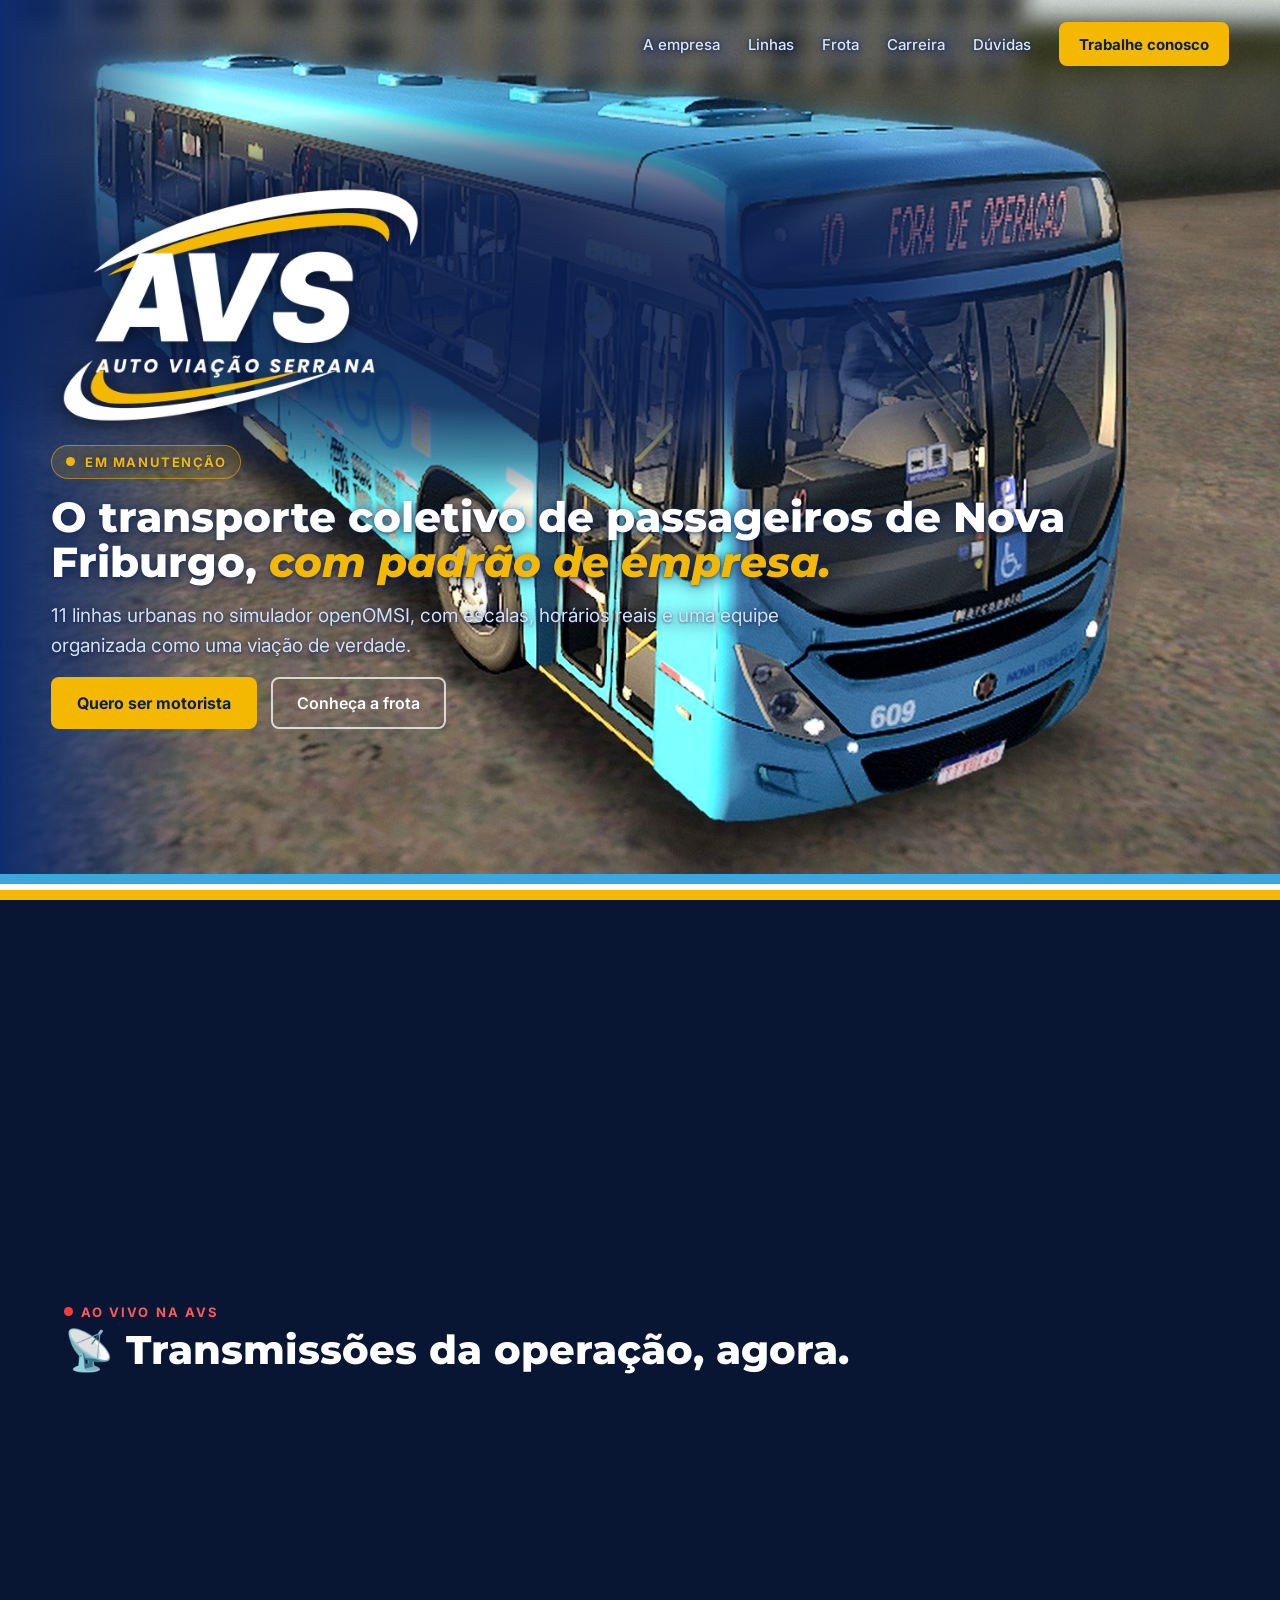
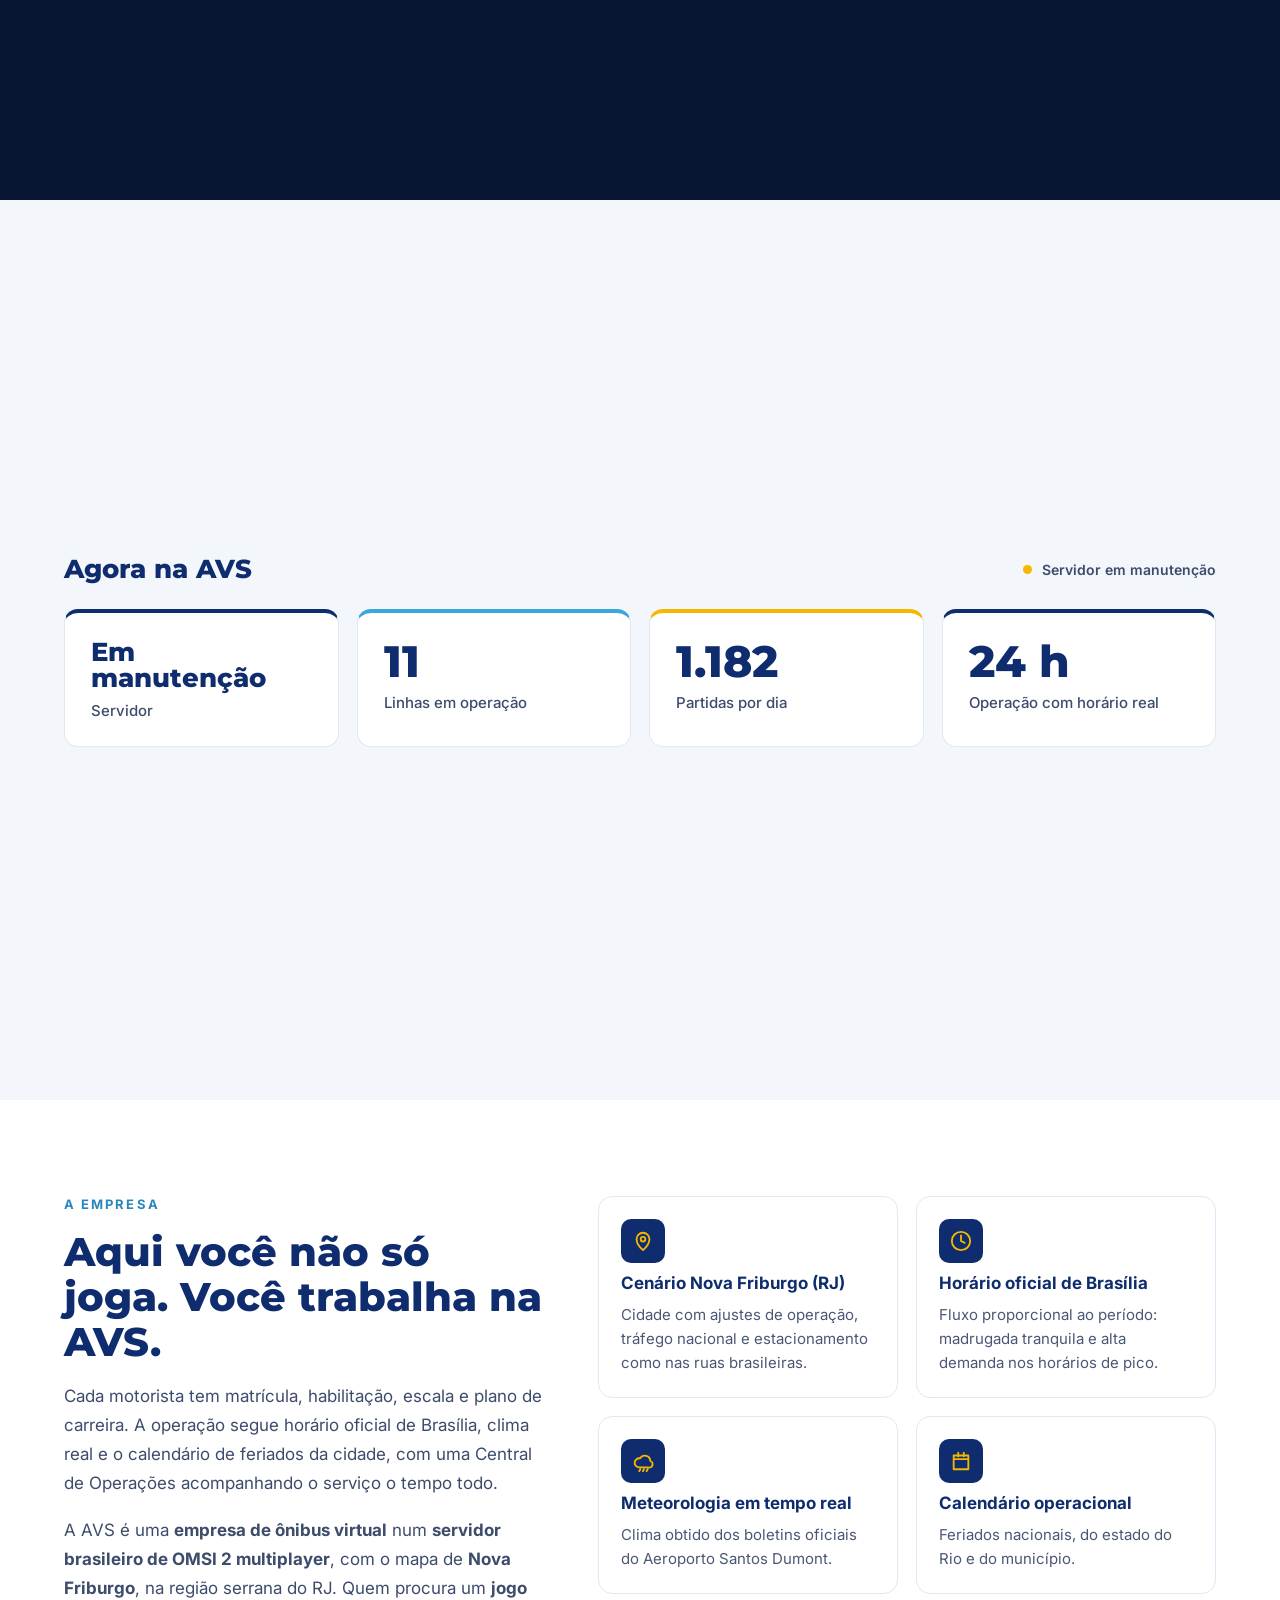
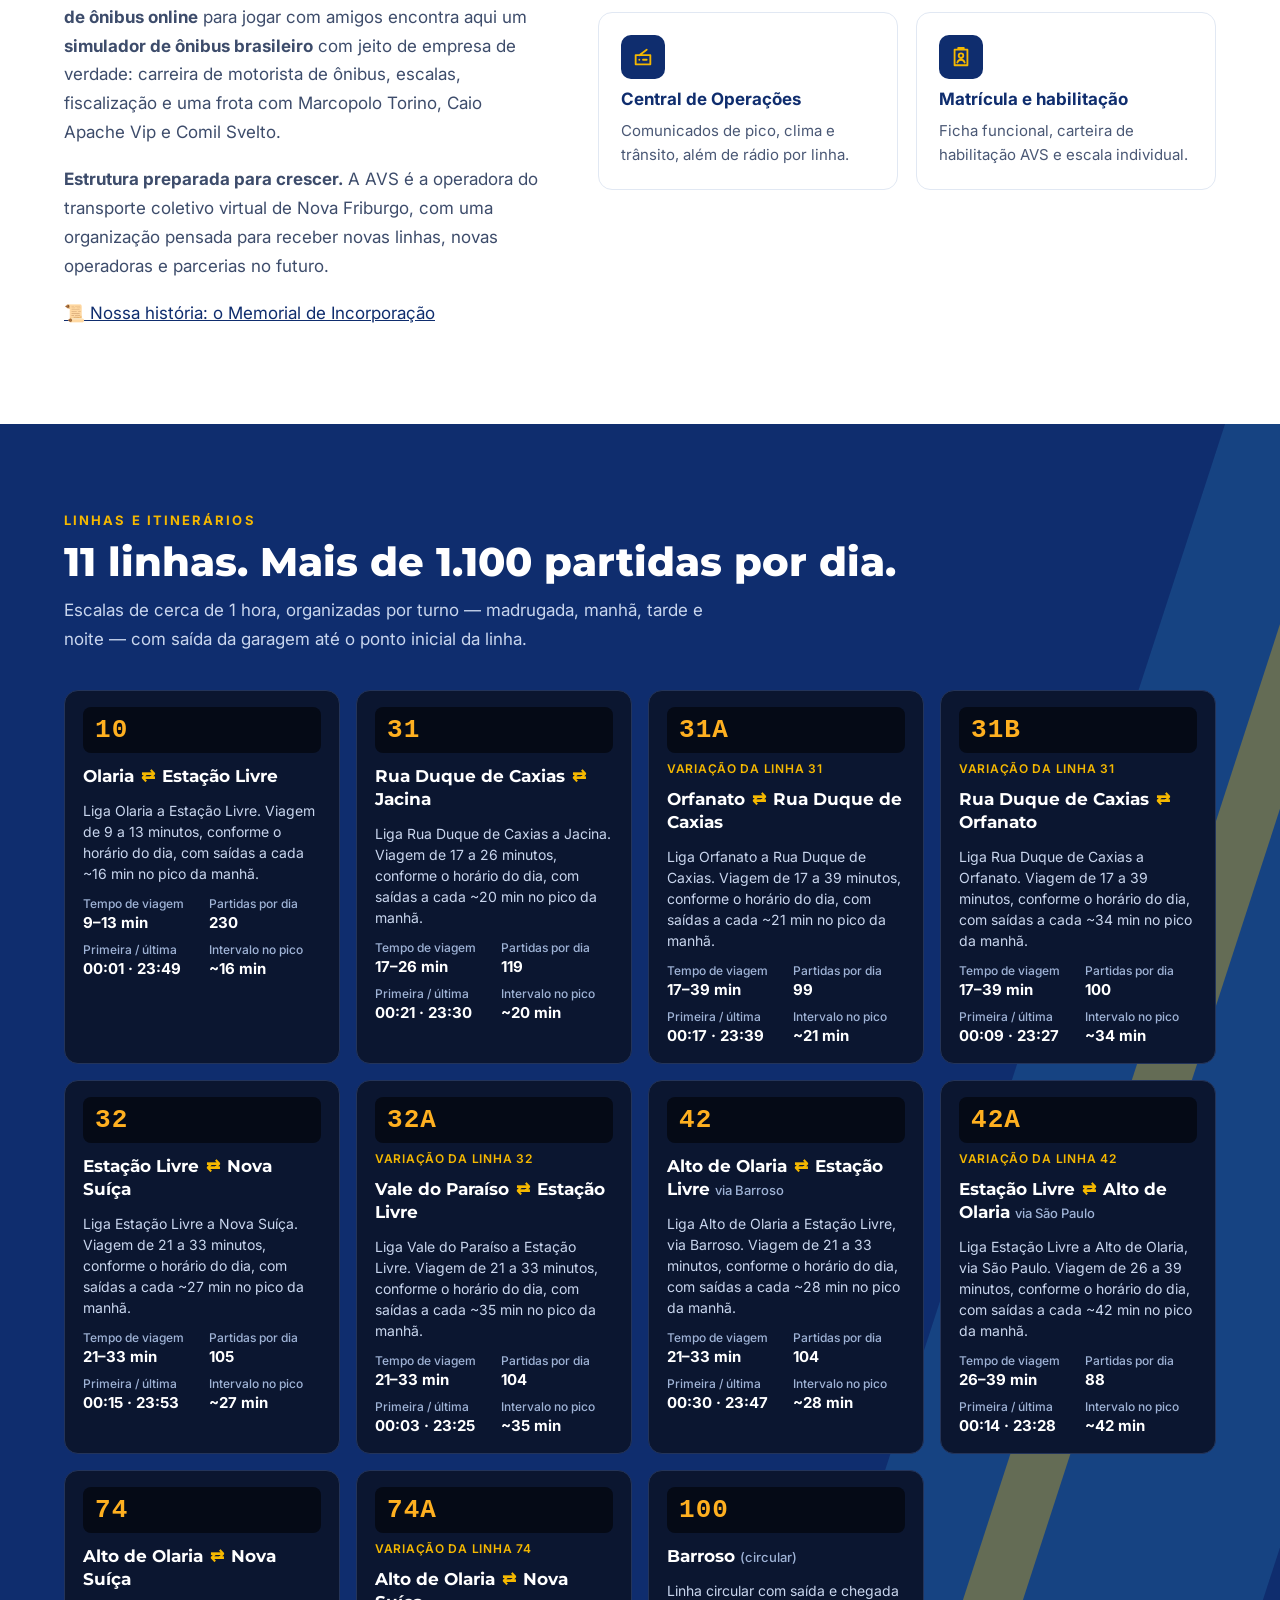
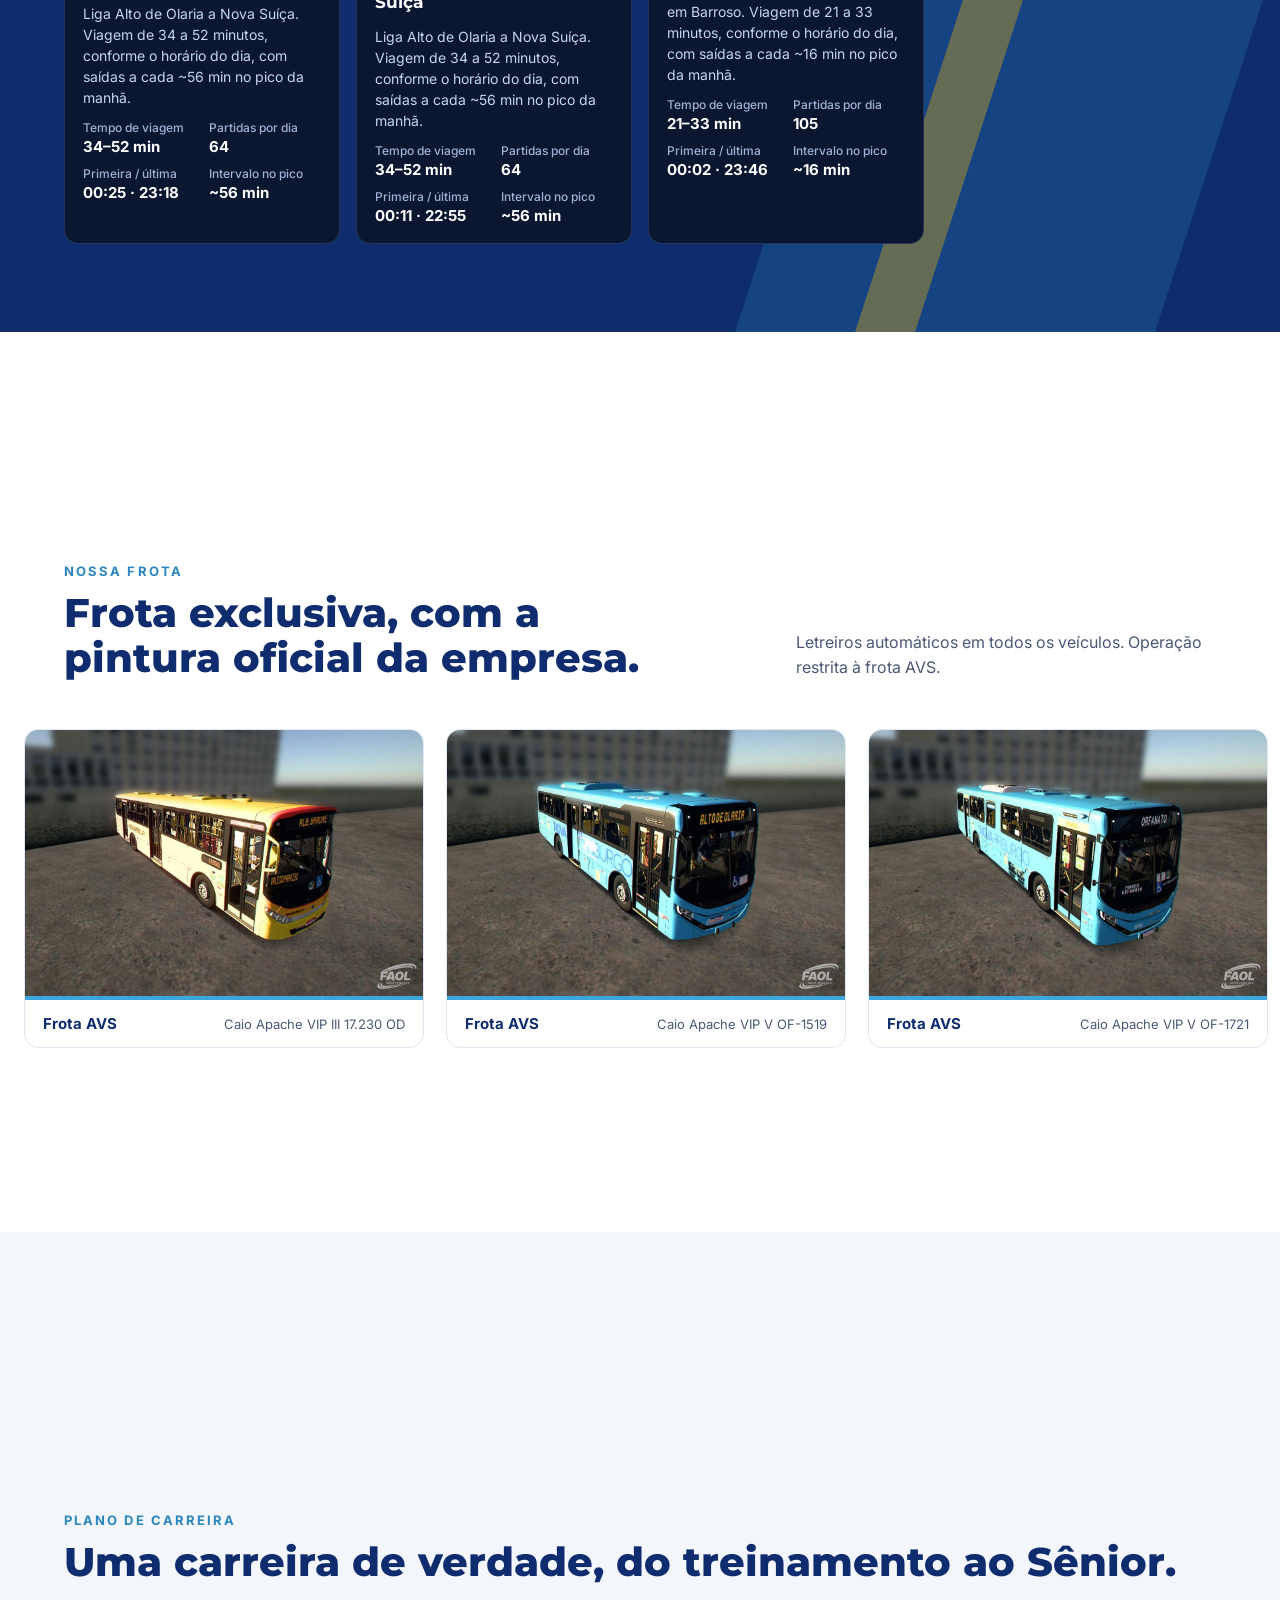
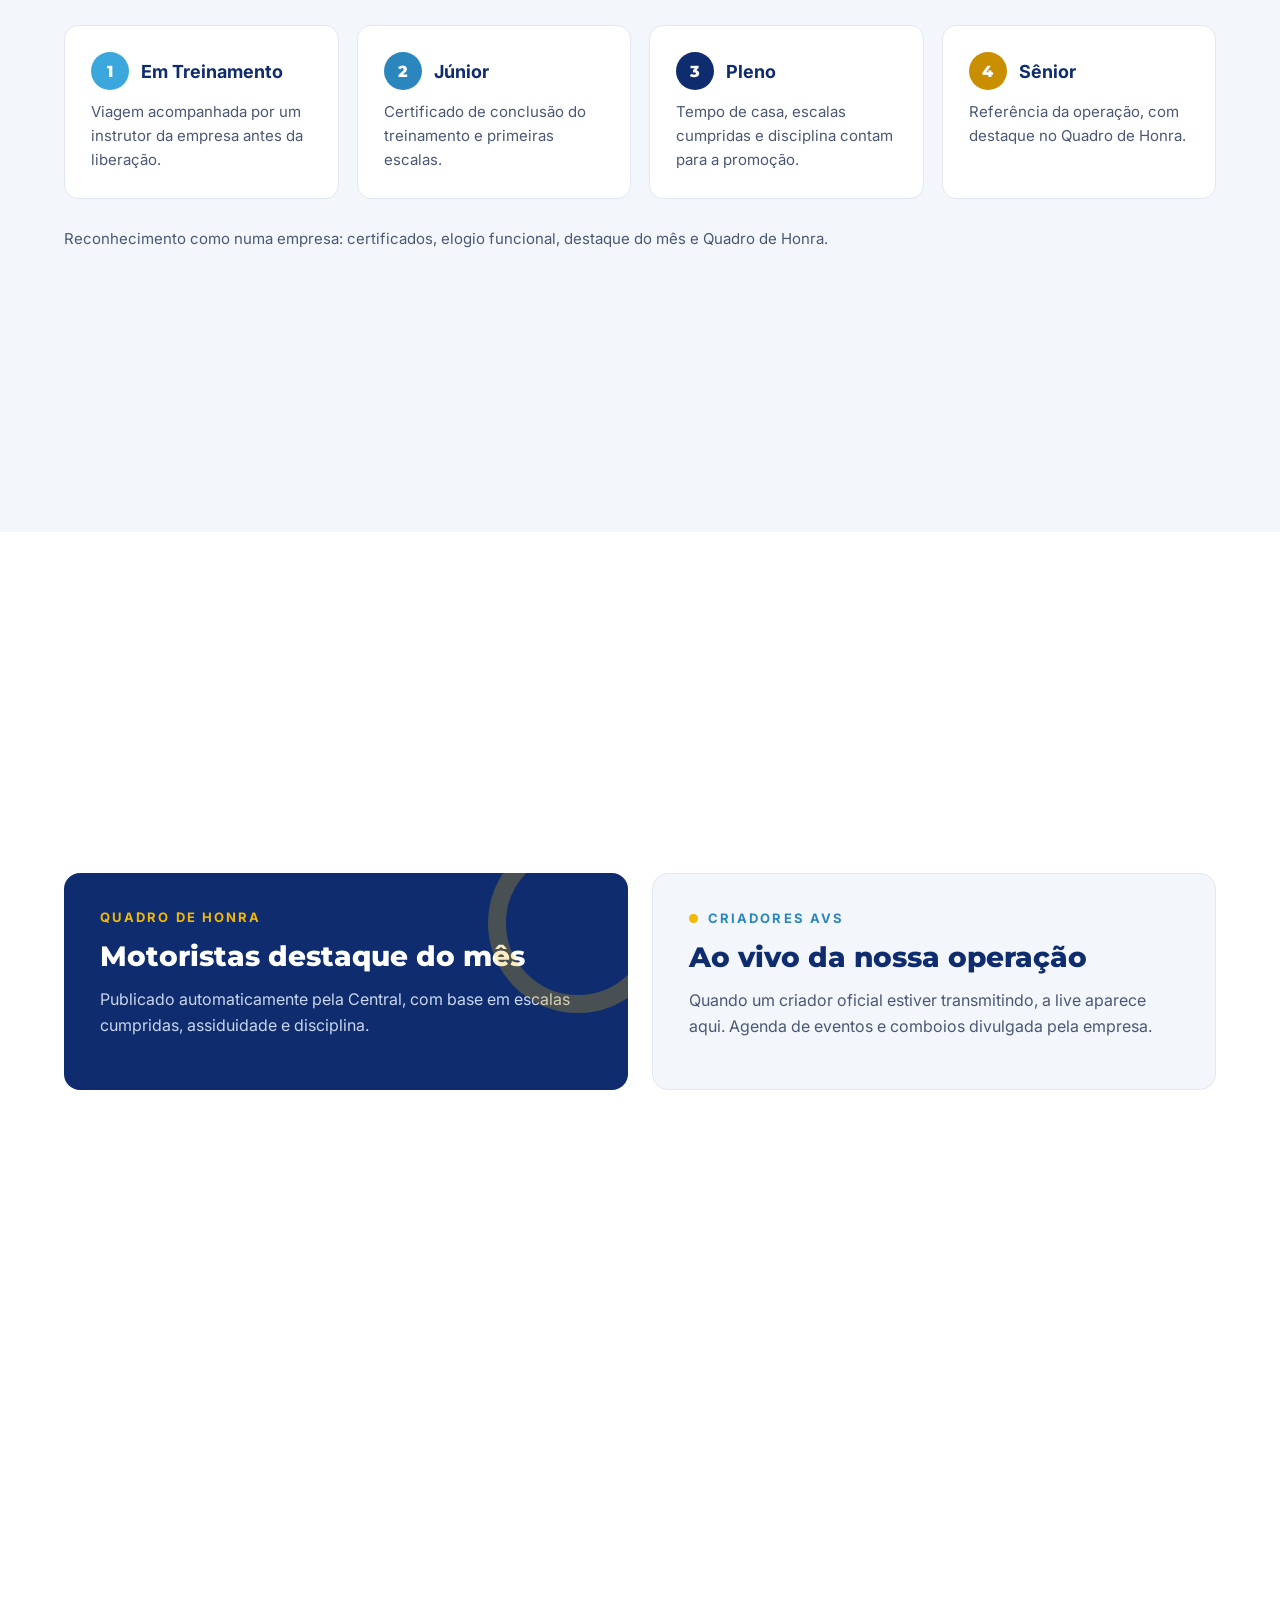
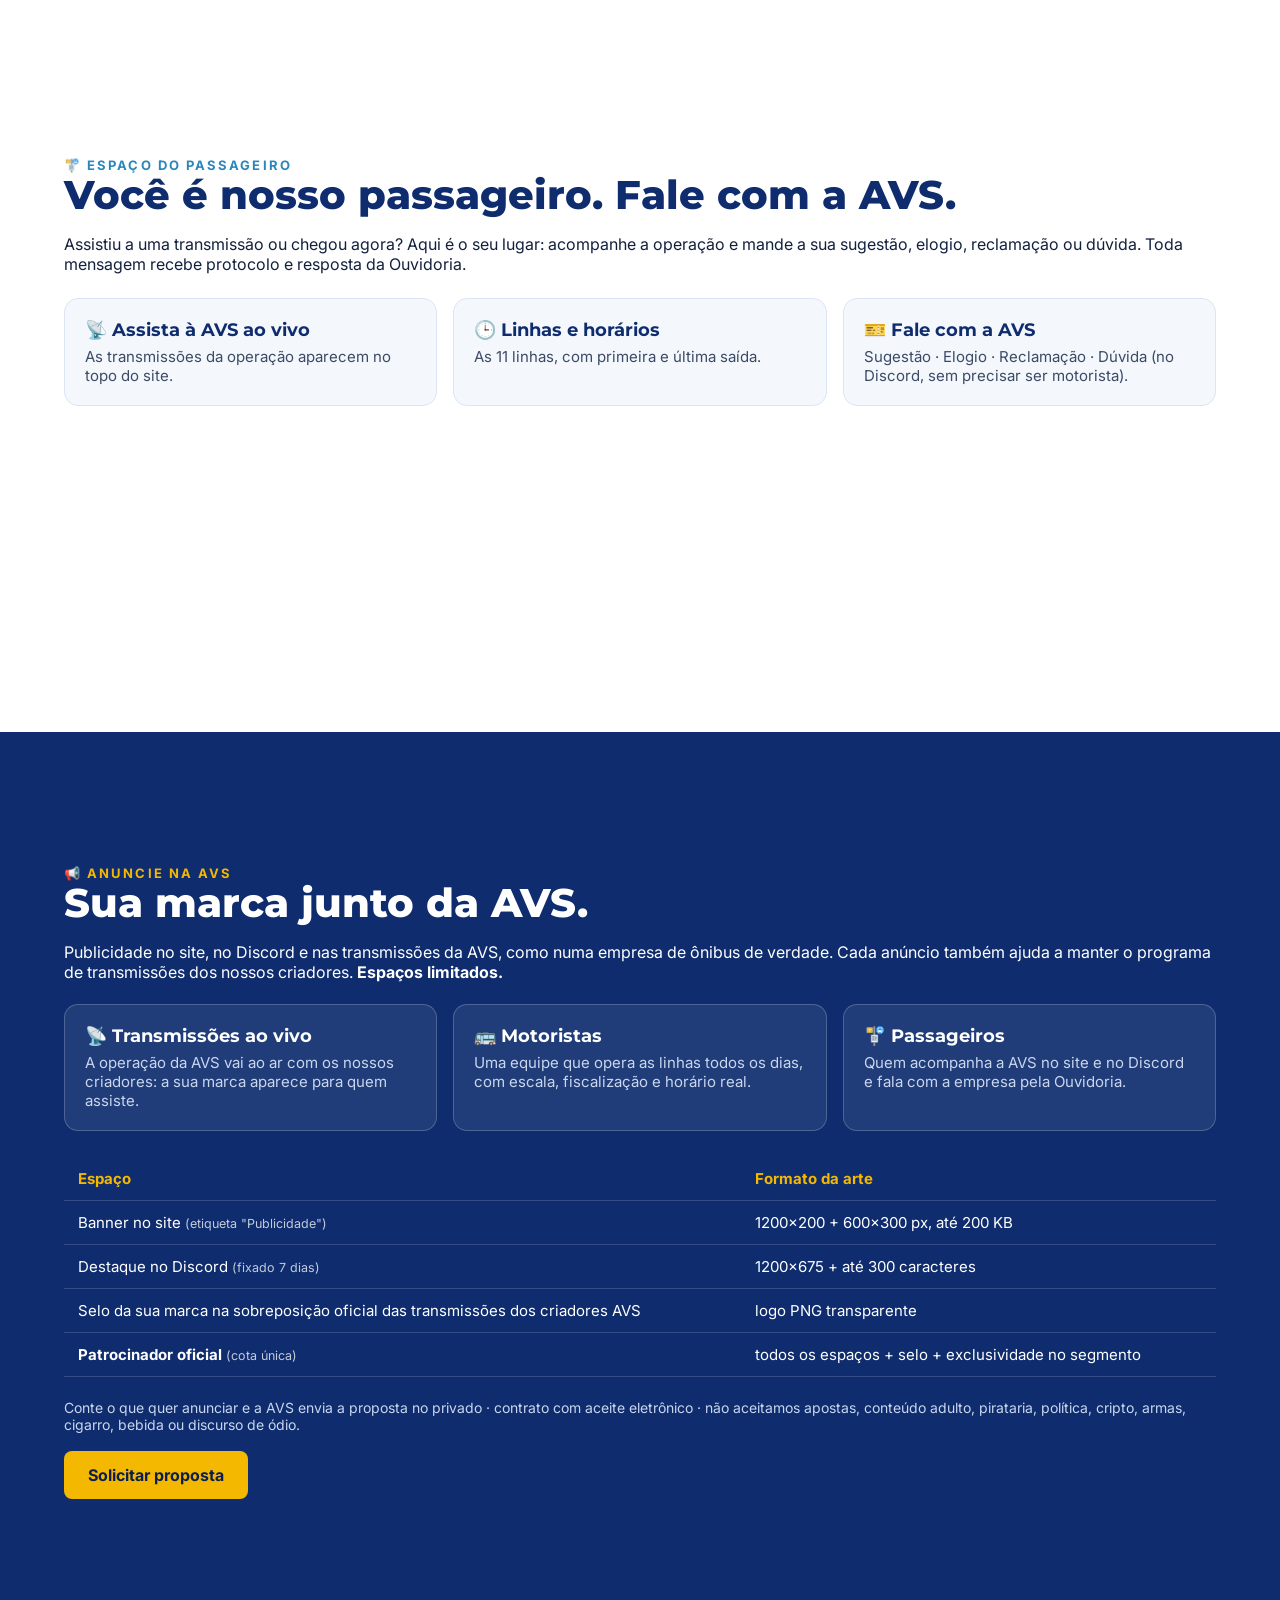
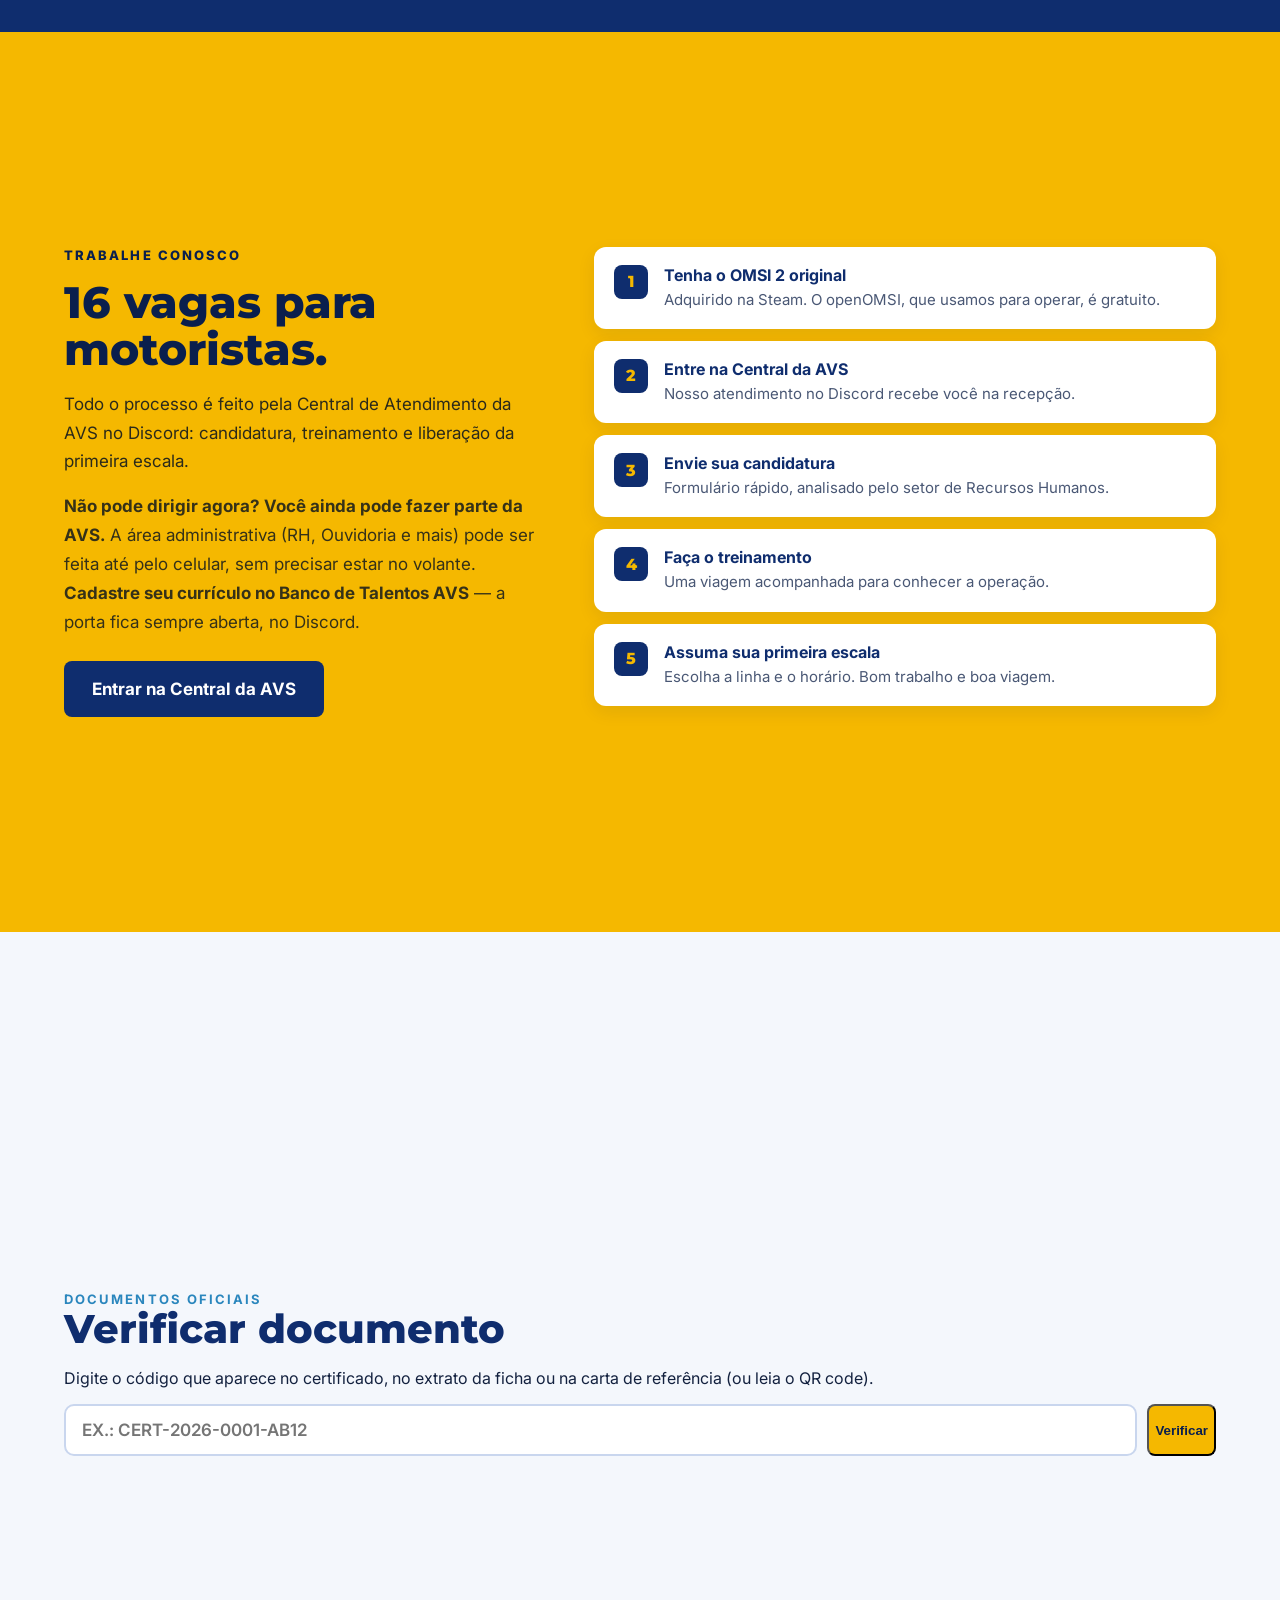
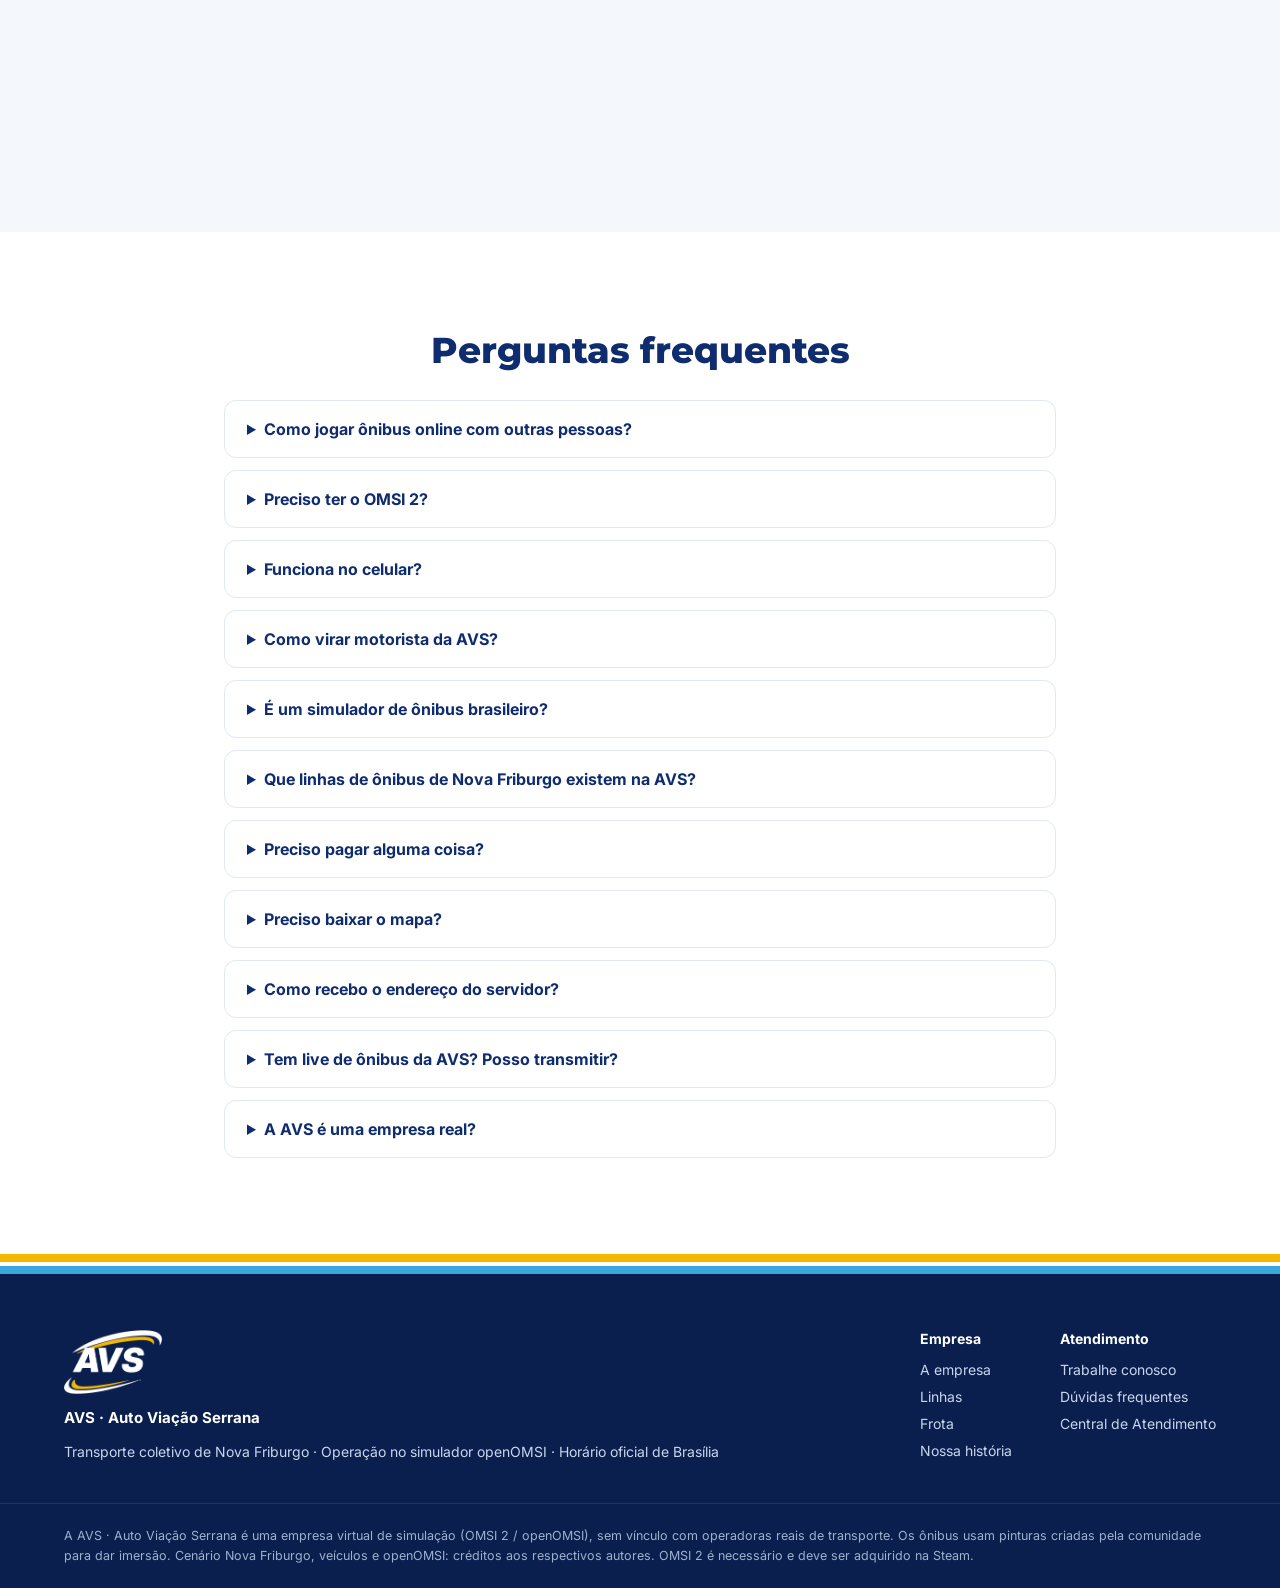
==== commit e4ac594c: "Site institucional: novo nome AVS · Auto Viação Serrana" ====
--- a/index.html
+++ b/index.html
@@ -3,34 +3,34 @@
 <head>
 <meta charset="utf-8">
 <meta name="viewport" content="width=device-width, initial-scale=1">
-<title>FAOL – Nova Friburgo | Jogo de ônibus online brasileiro no OMSI 2 multiplayer</title>
-<meta name="description" content="Empresa de ônibus virtual em Nova Friburgo (RJ): simulador de ônibus brasileiro no OMSI 2 multiplayer, com openOMSI. 11 linhas, escalas em horário real, carreira de motorista e lives. Participação gratuita.">
+<title>AVS · Auto Viação Serrana | Jogo de ônibus online brasileiro no OMSI 2 multiplayer</title>
+<meta name="description" content="AVS · Auto Viação Serrana: empresa de ônibus virtual em Nova Friburgo (RJ): simulador de ônibus brasileiro no OMSI 2 multiplayer, com openOMSI. 11 linhas, escalas em horário real, carreira de motorista e lives. Participação gratuita.">
 <meta name="robots" content="index, follow, max-image-preview:large">
 <!-- VERIFICACAO (20/11): quando a Presidencia mandar os codigos, trocar CODIGO e tirar os comentarios:
 <meta name="google-site-verification" content="CODIGO_DO_GOOGLE">
 <meta name="msvalidate.01" content="CODIGO_DO_BING">
 -->
-<meta property="og:title" content="FAOL – Nova Friburgo · jogo de ônibus online no OMSI 2">
+<meta property="og:title" content="AVS · Auto Viação Serrana · jogo de ônibus online no OMSI 2">
 <meta property="og:description" content="Jogue ônibus online com outras pessoas: 11 linhas de Nova Friburgo no OMSI 2 multiplayer, escalas em horário real e carreira de motorista.">
 <meta property="og:type" content="website">
-<meta property="og:site_name" content="FAOL – Nova Friburgo">
+<meta property="og:site_name" content="AVS · Auto Viação Serrana">
 <meta property="og:url" content="https://faol-novafriburgo.github.io/">
-<meta property="og:image" content="https://faol-novafriburgo.github.io/imagens/compartilhar.jpg?v=8">
-<meta property="og:image:secure_url" content="https://faol-novafriburgo.github.io/imagens/compartilhar.jpg?v=8">
+<meta property="og:image" content="https://faol-novafriburgo.github.io/imagens/compartilhar.jpg?v=avs1">
+<meta property="og:image:secure_url" content="https://faol-novafriburgo.github.io/imagens/compartilhar.jpg?v=avs1">
 <meta property="og:image:type" content="image/jpeg">
 <meta property="og:image:width" content="1200">
 <meta property="og:image:height" content="630">
-<meta property="og:image:alt" content="Ônibus 609 da FAOL em Nova Friburgo">
+<meta property="og:image:alt" content="Ônibus 609 da AVS em Nova Friburgo">
 <meta property="og:locale" content="pt_BR">
 <meta name="twitter:card" content="summary_large_image">
-<meta name="twitter:title" content="FAOL – Nova Friburgo · jogo de ônibus online no OMSI 2">
+<meta name="twitter:title" content="AVS · Auto Viação Serrana · jogo de ônibus online no OMSI 2">
 <meta name="twitter:description" content="Jogue ônibus online com outras pessoas: 11 linhas de Nova Friburgo no OMSI 2 multiplayer, escalas em horário real e carreira de motorista.">
-<meta name="twitter:image:alt" content="Ônibus 609 da FAOL em Nova Friburgo">
-<meta name="twitter:image" content="https://faol-novafriburgo.github.io/imagens/compartilhar.jpg?v=8">
+<meta name="twitter:image:alt" content="Ônibus 609 da AVS em Nova Friburgo">
+<meta name="twitter:image" content="https://faol-novafriburgo.github.io/imagens/compartilhar.jpg?v=avs1">
 <link rel="canonical" href="https://faol-novafriburgo.github.io/">
 <meta name="theme-color" content="#0A1F4D">
-<link rel="icon" type="image/png" href="imagens/icone.png">
-<link rel="apple-touch-icon" href="imagens/icone.png">
+<link rel="icon" type="image/png" href="imagens/icone.png?v=avs1">
+<link rel="apple-touch-icon" href="imagens/icone.png?v=avs1">
 <link rel="preconnect" href="https://fonts.googleapis.com">
 <link rel="preconnect" href="https://fonts.gstatic.com" crossorigin>
 <link href="https://fonts.googleapis.com/css2?family=Montserrat:ital,wght@0,600;0,700;0,800;1,800&family=Inter:wght@400;500;600;700&display=swap" rel="stylesheet">
@@ -40,9 +40,9 @@
  {
   "@context": "https://schema.org",
   "@type": "Organization",
-  "name": "FAOL – Nova Friburgo",
+  "name": "AVS · Auto Viação Serrana",
   "url": "https://faol-novafriburgo.github.io/",
-  "logo": "https://faol-novafriburgo.github.io/imagens/logo_cor.png",
+  "logo": "https://faol-novafriburgo.github.io/imagens/logo_cor.png?v=avs1",
   "sameAs": [
    "https://discord.gg/eQgkncDpu8"
   ],
@@ -51,7 +51,7 @@
  {
   "@context": "https://schema.org",
   "@type": "WebSite",
-  "name": "FAOL – Nova Friburgo",
+  "name": "AVS · Auto Viação Serrana",
   "url": "https://faol-novafriburgo.github.io/",
   "inLanguage": "pt-BR"
  },
@@ -64,7 +64,7 @@
     "name": "Como jogar ônibus online com outras pessoas?",
     "acceptedAnswer": {
      "@type": "Answer",
-     "text": "Na FAOL você dirige no OMSI 2 com o openOMSI, que permite o multijogador: vários motoristas na mesma cidade, ao mesmo tempo, cada um na sua escala. Entre na Central da FAOL no Discord, faça o cadastro e assuma a sua escala."
+     "text": "Na AVS você dirige no OMSI 2 com o openOMSI, que permite o multijogador: vários motoristas na mesma cidade, ao mesmo tempo, cada um na sua escala. Entre na Central da AVS no Discord, faça o cadastro e assuma a sua escala."
     }
    },
    {
@@ -80,15 +80,15 @@
     "name": "Funciona no celular?",
     "acceptedAnswer": {
      "@type": "Answer",
-     "text": "Para dirigir, por enquanto, só no computador. Pelo celular dá para acompanhar a FAOL, assistir às lives, falar com a empresa e até trabalhar na área administrativa, tudo pelo Discord."
-    }
-   },
-   {
-    "@type": "Question",
-    "name": "Como virar motorista da FAOL?",
-    "acceptedAnswer": {
-     "@type": "Answer",
-     "text": "Entre na Central da FAOL no Discord, envie a candidatura (é rápida), faça a escala de avaliação e assuma a sua primeira escala. Depois é só seguir o plano de carreira: Júnior, Pleno e Sênior."
+     "text": "Para dirigir, por enquanto, só no computador. Pelo celular dá para acompanhar a AVS, assistir às lives, falar com a empresa e até trabalhar na área administrativa, tudo pelo Discord."
+    }
+   },
+   {
+    "@type": "Question",
+    "name": "Como virar motorista da AVS?",
+    "acceptedAnswer": {
+     "@type": "Answer",
+     "text": "Entre na Central da AVS no Discord, envie a candidatura (é rápida), faça a escala de avaliação e assuma a sua primeira escala. Depois é só seguir o plano de carreira: Júnior, Pleno e Sênior."
     }
    },
    {
@@ -101,7 +101,7 @@
    },
    {
     "@type": "Question",
-    "name": "Que linhas de ônibus de Nova Friburgo existem na FAOL?",
+    "name": "Que linhas de ônibus de Nova Friburgo existem na AVS?",
     "acceptedAnswer": {
      "@type": "Answer",
      "text": "São 11 linhas: 10, 31, 31A, 31B, 32, 32A, 42, 42A, 74, 74A e 100, com mais de 1.100 partidas por dia, da madrugada à noite."
@@ -112,7 +112,7 @@
     "name": "Preciso pagar alguma coisa?",
     "acceptedAnswer": {
      "@type": "Answer",
-     "text": "Não. A participação na FAOL é gratuita. É necessário apenas ter o OMSI 2 original na Steam."
+     "text": "Não. A participação na AVS é gratuita. É necessário apenas ter o OMSI 2 original na Steam."
     }
    },
    {
@@ -128,20 +128,20 @@
     "name": "Como recebo o endereço do servidor?",
     "acceptedAnswer": {
      "@type": "Answer",
-     "text": "Pela Central da FAOL, no momento em que você assume a sua escala."
-    }
-   },
-   {
-    "@type": "Question",
-    "name": "Tem live de ônibus da FAOL? Posso transmitir?",
-    "acceptedAnswer": {
-     "@type": "Answer",
-     "text": "Sim. Motoristas que transmitem a operação podem se cadastrar como criadores FAOL no Discord; as transmissões em destaque aparecem aqui no site, em Ao vivo na FAOL. É a comunidade de OMSI no Brasil vivendo uma empresa de ônibus."
-    }
-   },
-   {
-    "@type": "Question",
-    "name": "A FAOL é uma empresa real?",
+     "text": "Pela Central da AVS, no momento em que você assume a sua escala."
+    }
+   },
+   {
+    "@type": "Question",
+    "name": "Tem live de ônibus da AVS? Posso transmitir?",
+    "acceptedAnswer": {
+     "@type": "Answer",
+     "text": "Sim. Motoristas que transmitem a operação podem se cadastrar como criadores AVS no Discord; as transmissões em destaque aparecem aqui no site, em Ao vivo na AVS. É a comunidade de OMSI no Brasil vivendo uma empresa de ônibus."
+    }
+   },
+   {
+    "@type": "Question",
+    "name": "A AVS é uma empresa real?",
     "acceptedAnswer": {
      "@type": "Answer",
      "text": "Não. É um projeto de simulação no openOMSI, uma empresa de ônibus virtual, sem vínculo com empresas reais de transporte."
@@ -156,7 +156,7 @@
 
 <!-- TOPO -->
 <header id="inicio" class="topo">
-  <img class="foto ken" src="imagens/banner_onibus_hd.jpg?v=8" width="2180" height="1180" alt="Ônibus 609 da FAOL em Nova Friburgo, no simulador OMSI 2">
+  <img class="foto ken" src="imagens/banner_onibus_hd.jpg?v=8" width="2180" height="1180" alt="Ônibus 609 da AVS em Nova Friburgo, no simulador OMSI 2">
   <div class="veu" aria-hidden="true"></div>
   <div class="wrap barra">
     <nav class="nav" aria-label="Principal">
@@ -169,7 +169,7 @@
     <a href="#trabalhe" class="btnY">Trabalhe conosco</a>
   </div>
   <div class="wrap heroi">
-    <div class="logo up"><img src="imagens/logo_branco.png" alt="FAOL Nova Friburgo"></div>
+    <div class="logo up"><img src="imagens/logo_branco.png?v=avs1" alt="AVS · Auto Viação Serrana"></div>
     <div class="selo up" id="selo"><span class="pulse"></span><span id="selo-txt">Em operação</span></div>
     <h1 class="h1 up d1">O transporte coletivo de passageiros de Nova Friburgo, <span>com padrão de empresa.</span></h1>
     <p class="up d2">11 linhas urbanas no simulador openOMSI, com escalas, horários reais e uma equipe organizada como uma viação de verdade.</p>
@@ -182,10 +182,10 @@
 </header>
 
 <main>
-<!-- AO VIVO NA FAOL (20/11): ate 3 transmissoes; sem ninguem ao vivo vira "Proximas transmissoes" ou some -->
-<section id="aovivo" class="aovivo" aria-label="Ao vivo na FAOL" hidden>
-  <div class="wrap">
-    <div class="rotulo"><span class="pulse vermelho"></span> <span id="av-rotulo">Ao vivo na FAOL</span></div>
+<!-- AO VIVO NA AVS (20/11): ate 3 transmissoes; sem ninguem ao vivo vira "Proximas transmissoes" ou some -->
+<section id="aovivo" class="aovivo" aria-label="Ao vivo na AVS" hidden>
+  <div class="wrap">
+    <div class="rotulo"><span class="pulse vermelho"></span> <span id="av-rotulo">Ao vivo na AVS</span></div>
     <h2 class="h2" id="av-titulo">📡 Transmissões da operação, agora.</h2>
     <div class="av-grade" id="av-grade"></div>
     <p class="av-tambem" id="av-tambem" hidden></p>
@@ -193,11 +193,11 @@
   </div>
 </section>
 
-<!-- AGORA NA FAOL (dados ao vivo da Central) -->
-<section class="agora" aria-label="Agora na FAOL">
+<!-- AGORA NA AVS (dados ao vivo da Central) -->
+<section class="agora" aria-label="Agora na AVS">
   <div class="wrap">
     <div class="cab">
-      <h2>Agora na FAOL</h2>
+      <h2>Agora na AVS</h2>
       <div class="situacao"><span class="pulse" id="sit-bola"></span><span id="sit-txt">Servidor em preparação · atualizado automaticamente pela Central</span></div>
     </div>
     <div class="grade" id="stats"></div>
@@ -205,19 +205,19 @@
   </div>
 </section>
 
-<!-- A FAOL EM 24 SEGUNDOS (vinheta oficial, versão final aprovada pelo Presidente em 19/11) -->
-<section id="vinheta" class="vinheta" aria-label="A FAOL em 24 segundos">
+<!-- A AVS EM 24 SEGUNDOS (vinheta oficial, versão final aprovada pelo Presidente em 19/11) -->
+<section id="vinheta" class="vinheta" hidden style="display:none" aria-label="A AVS em 24 segundos">
   <div class="wrap">
     <div class="vtexto">
       <div class="rotulo">Conheça</div>
-      <h2 class="h2">A FAOL em 24 segundos.</h2>
+      <h2 class="h2">A AVS em 24 segundos.</h2>
       <p>A frota, as linhas e a operação de Nova Friburgo, do jeito que você vai viver ao assumir a sua primeira escala.</p>
       <a href="#" class="btnY link-discord" data-convite>Quero ser motorista</a>
     </div>
     <div class="vmidia">
-      <div class="celular" aria-label="Vídeo: vinheta da FAOL">
+      <div class="celular" aria-label="Vídeo: vinheta da AVS">
         <video id="vinheta-video" playsinline muted loop preload="none" width="720" height="1280"
-               poster="videos/vinheta_capa_v8.jpg" data-src="videos/vinheta_faol_v8.mp4" aria-label="Vinheta da FAOL"></video>
+               poster="videos/vinheta_capa_v8.jpg" data-src="videos/vinheta_faol_v8.mp4" aria-label="Vinheta da AVS"></video>
       </div>
       <div class="vbotoes">
         <button type="button" id="v-som" aria-label="Ligar o som">🔇 Som</button>
@@ -232,9 +232,10 @@
   <div class="wrap">
     <div class="txt">
       <div class="rotulo">A empresa</div>
-      <h2 class="h2">Aqui você não só joga. Você trabalha na FAOL.</h2>
+      <h2 class="h2">Aqui você não só joga. Você trabalha na AVS.</h2>
       <p>Cada motorista tem matrícula, habilitação, escala e plano de carreira. A operação segue horário oficial de Brasília, clima real e o calendário de feriados da cidade, com uma Central de Operações acompanhando o serviço o tempo todo.</p>
-      <p>A FAOL é uma <b>empresa de ônibus virtual</b> num <b>servidor brasileiro de OMSI 2 multiplayer</b>, com o mapa de <b>Nova Friburgo</b>, na região serrana do RJ. Quem procura um <b>jogo de ônibus online</b> para jogar com amigos encontra aqui um <b>simulador de ônibus brasileiro</b> com jeito de empresa de verdade: carreira de motorista de ônibus, escalas, fiscalização e uma frota com Marcopolo Torino, Caio Apache Vip e Comil Svelto.</p>
+      <p>A AVS é uma <b>empresa de ônibus virtual</b> num <b>servidor brasileiro de OMSI 2 multiplayer</b>, com o mapa de <b>Nova Friburgo</b>, na região serrana do RJ. Quem procura um <b>jogo de ônibus online</b> para jogar com amigos encontra aqui um <b>simulador de ônibus brasileiro</b> com jeito de empresa de verdade: carreira de motorista de ônibus, escalas, fiscalização e uma frota com Marcopolo Torino, Caio Apache Vip e Comil Svelto.</p>
+      <p><b>Estrutura preparada para crescer.</b> A AVS é a operadora do transporte coletivo virtual de Nova Friburgo, com uma organização pensada para receber novas linhas, novas operadoras e parcerias no futuro.</p>
       <p><a href="#" data-memorial hidden target="_blank" rel="noopener">📜 Nossa história: o Memorial de Incorporação</a></p>
     </div>
     <div class="pilares" id="pilares"></div>
@@ -258,7 +259,7 @@
     <div class="rotulo" style="margin-bottom:12px">Nossa frota</div>
     <div class="cab">
       <h2 class="h2">Frota exclusiva, com a pintura oficial da empresa.</h2>
-      <p>Letreiros automáticos em todos os veículos. Operação restrita à frota FAOL.</p>
+      <p>Letreiros automáticos em todos os veículos. Operação restrita à frota AVS.</p>
     </div>
   </div>
   <div class="pista"><div class="track" id="track"></div></div>
@@ -285,7 +286,7 @@
       <ul class="lista" id="honra-lista" hidden></ul>
     </div>
     <div class="bloco claro card">
-      <div class="rotulo"><span class="pulse"></span>Criadores FAOL</div>
+      <div class="rotulo"><span class="pulse"></span>Criadores AVS</div>
       <h3 id="live-titulo">Ao vivo da nossa operação</h3>
       <p id="live-txt">Quando um criador oficial estiver transmitindo, a live aparece aqui. Agenda de eventos e comboios divulgada pela empresa.</p>
       <ul class="lista" id="eventos-lista" hidden></ul>
@@ -297,12 +298,12 @@
 <section id="passageiro" class="passageiro" aria-label="Espaço do Passageiro">
   <div class="wrap">
     <div class="rotulo">🚏 Espaço do Passageiro</div>
-    <h2 class="h2">Você é nosso passageiro. Fale com a FAOL.</h2>
+    <h2 class="h2">Você é nosso passageiro. Fale com a AVS.</h2>
     <p>Assistiu a uma transmissão ou chegou agora? Aqui é o seu lugar: acompanhe a operação e mande a sua sugestão, elogio, reclamação ou dúvida. Toda mensagem recebe protocolo e resposta da Ouvidoria.</p>
     <div class="pas-grade">
-      <a class="pas-card" href="#aovivo"><b>📡 Assista à FAOL ao vivo</b><span>As transmissões da operação aparecem no topo do site.</span></a>
+      <a class="pas-card" href="#aovivo"><b>📡 Assista à AVS ao vivo</b><span>As transmissões da operação aparecem no topo do site.</span></a>
       <a class="pas-card" href="#linhas"><b>🕒 Linhas e horários</b><span>As 11 linhas, com primeira e última saída.</span></a>
-      <a class="pas-card link-fale" href="https://discord.com/channels/1572569307102187540/1573178376355708942" target="_blank" rel="noopener"><b>🎫 Fale com a FAOL</b><span>Sugestão · Elogio · Reclamação · Dúvida (no Discord, sem precisar ser motorista).</span></a>
+      <a class="pas-card link-fale" href="https://discord.com/channels/1572569307102187540/1573178376355708942" target="_blank" rel="noopener"><b>🎫 Fale com a AVS</b><span>Sugestão · Elogio · Reclamação · Dúvida (no Discord, sem precisar ser motorista).</span></a>
     </div>
     <div class="pas-vitrine" id="pas-vitrine" hidden>
       <h3>💡 Sugestões de passageiros já implantadas</h3>
@@ -311,26 +312,26 @@
   </div>
 </section>
 
-<!-- ANUNCIE NA FAOL (20/11, 2a versao): SEM preco em publico; o valor so vai na proposta privada -->
-<section id="anuncie" class="anuncie" aria-label="Anuncie na FAOL">
-  <div class="wrap">
-    <div class="rotulo">📢 Anuncie na FAOL</div>
-    <h2 class="h2">Sua marca junto da FAOL.</h2>
-    <p>Publicidade no site, no Discord e nas transmissões da FAOL, como numa empresa de ônibus de verdade. Cada anúncio também ajuda a manter o programa de transmissões dos nossos criadores. <b>Espaços limitados.</b></p>
+<!-- ANUNCIE NA AVS (20/11, 2a versao): SEM preco em publico; o valor so vai na proposta privada -->
+<section id="anuncie" class="anuncie" aria-label="Anuncie na AVS">
+  <div class="wrap">
+    <div class="rotulo">📢 Anuncie na AVS</div>
+    <h2 class="h2">Sua marca junto da AVS.</h2>
+    <p>Publicidade no site, no Discord e nas transmissões da AVS, como numa empresa de ônibus de verdade. Cada anúncio também ajuda a manter o programa de transmissões dos nossos criadores. <b>Espaços limitados.</b></p>
     <div class="pas-grade">
-      <div class="pas-card"><b>📡 Transmissões ao vivo</b><span>A operação da FAOL vai ao ar com os nossos criadores: a sua marca aparece para quem assiste.</span></div>
+      <div class="pas-card"><b>📡 Transmissões ao vivo</b><span>A operação da AVS vai ao ar com os nossos criadores: a sua marca aparece para quem assiste.</span></div>
       <div class="pas-card"><b>🚌 Motoristas</b><span>Uma equipe que opera as linhas todos os dias, com escala, fiscalização e horário real.</span></div>
-      <div class="pas-card"><b>🚏 Passageiros</b><span>Quem acompanha a FAOL no site e no Discord e fala com a empresa pela Ouvidoria.</span></div>
+      <div class="pas-card"><b>🚏 Passageiros</b><span>Quem acompanha a AVS no site e no Discord e fala com a empresa pela Ouvidoria.</span></div>
     </div>
     <div class="tabela-wrap"><table class="midia">
       <thead><tr><th>Espaço</th><th>Formato da arte</th></tr></thead>
       <tbody>
         <tr><td>Banner no site <small>(etiqueta "Publicidade")</small></td><td>1200×200 + 600×300 px, até 200 KB</td></tr>
         <tr><td>Destaque no Discord <small>(fixado 7 dias)</small></td><td>1200×675 + até 300 caracteres</td></tr>
-        <tr><td>Selo da sua marca na sobreposição oficial das transmissões dos criadores FAOL</td><td>logo PNG transparente</td></tr>
+        <tr><td>Selo da sua marca na sobreposição oficial das transmissões dos criadores AVS</td><td>logo PNG transparente</td></tr>
         <tr><td><b>Patrocinador oficial</b> <small>(cota única)</small></td><td>todos os espaços + selo + exclusividade no segmento</td></tr>
       </tbody></table></div>
-    <p class="nota">Conte o que quer anunciar e a FAOL envia a proposta no privado · contrato com aceite eletrônico · não aceitamos apostas, conteúdo adulto, pirataria, política, cripto, armas, cigarro, bebida ou discurso de ódio.</p>
+    <p class="nota">Conte o que quer anunciar e a AVS envia a proposta no privado · contrato com aceite eletrônico · não aceitamos apostas, conteúdo adulto, pirataria, política, cripto, armas, cigarro, bebida ou discurso de ódio.</p>
     <a href="https://discord.com/channels/1572569307102187540/1573178379551641611" class="btnY" target="_blank" rel="noopener">Solicitar proposta</a>
   </div>
 </section>
@@ -341,15 +342,15 @@
     <div class="txt">
       <div class="rotulo">Trabalhe conosco</div>
       <h2>16 vagas para motoristas.</h2>
-      <p>Todo o processo é feito pela Central de Atendimento da FAOL no Discord: candidatura, treinamento e liberação da primeira escala.</p>
-      <p class="adm"><b>Não pode dirigir agora? Você ainda pode fazer parte da FAOL.</b> A área administrativa (RH, Ouvidoria e mais) pode ser feita até pelo celular, sem precisar estar no volante. <b>Cadastre seu currículo no Banco de Talentos FAOL</b> — a porta fica sempre aberta, no Discord.</p>
-      <a href="#" class="cta link-discord" data-convite>Entrar na Central da FAOL</a>
+      <p>Todo o processo é feito pela Central de Atendimento da AVS no Discord: candidatura, treinamento e liberação da primeira escala.</p>
+      <p class="adm"><b>Não pode dirigir agora? Você ainda pode fazer parte da AVS.</b> A área administrativa (RH, Ouvidoria e mais) pode ser feita até pelo celular, sem precisar estar no volante. <b>Cadastre seu currículo no Banco de Talentos AVS</b> — a porta fica sempre aberta, no Discord.</p>
+      <a href="#" class="cta link-discord" data-convite>Entrar na Central da AVS</a>
     </div>
     <ol class="passos" id="passos"></ol>
   </div>
 </section>
 
-<!-- VERIFICAR DOCUMENTO (20/11): certificados, extratos e cartas da FAOL -->
+<!-- VERIFICAR DOCUMENTO (20/11): certificados, extratos e cartas da AVS -->
 <section id="verificar" class="verificar" aria-label="Verificar documento">
   <div class="wrap">
     <div class="rotulo">Documentos oficiais</div>
@@ -368,17 +369,17 @@
   <div class="wrap">
     <h2>Perguntas frequentes</h2>
     <div class="faq" id="faq">
-      <details><summary>Como jogar ônibus online com outras pessoas?</summary><p>Na FAOL você dirige no OMSI 2 com o openOMSI, que permite o multijogador: vários motoristas na mesma cidade, ao mesmo tempo, cada um na sua escala. Entre na Central da FAOL no Discord, faça o cadastro e assuma a sua escala.</p></details>
+      <details><summary>Como jogar ônibus online com outras pessoas?</summary><p>Na AVS você dirige no OMSI 2 com o openOMSI, que permite o multijogador: vários motoristas na mesma cidade, ao mesmo tempo, cada um na sua escala. Entre na Central da AVS no Discord, faça o cadastro e assuma a sua escala.</p></details>
       <details><summary>Preciso ter o OMSI 2?</summary><p>Sim, o OMSI 2 original (Steam). O openOMSI, que usamos para operar, é gratuito. O mapa de Nova Friburgo e a frota chegam pelo próprio servidor na primeira entrada.</p></details>
-      <details><summary>Funciona no celular?</summary><p>Para dirigir, por enquanto, só no computador. Pelo celular dá para acompanhar a FAOL, assistir às lives, falar com a empresa e até trabalhar na área administrativa, tudo pelo Discord.</p></details>
-      <details><summary>Como virar motorista da FAOL?</summary><p>Entre na Central da FAOL no Discord, envie a candidatura (é rápida), faça a escala de avaliação e assuma a sua primeira escala. Depois é só seguir o plano de carreira: Júnior, Pleno e Sênior.</p></details>
+      <details><summary>Funciona no celular?</summary><p>Para dirigir, por enquanto, só no computador. Pelo celular dá para acompanhar a AVS, assistir às lives, falar com a empresa e até trabalhar na área administrativa, tudo pelo Discord.</p></details>
+      <details><summary>Como virar motorista da AVS?</summary><p>Entre na Central da AVS no Discord, envie a candidatura (é rápida), faça a escala de avaliação e assuma a sua primeira escala. Depois é só seguir o plano de carreira: Júnior, Pleno e Sênior.</p></details>
       <details><summary>É um simulador de ônibus brasileiro?</summary><p>Sim. Mapa brasileiro de Nova Friburgo, na região serrana do RJ, com as linhas de ônibus da cidade, letreiros em português, horário de Brasília, feriados brasileiros e frota com Marcopolo Torino, Caio Apache Vip e Comil Svelto.</p></details>
-      <details><summary>Que linhas de ônibus de Nova Friburgo existem na FAOL?</summary><p>São 11 linhas: 10, 31, 31A, 31B, 32, 32A, 42, 42A, 74, 74A e 100, com mais de 1.100 partidas por dia, da madrugada à noite.</p></details>
-      <details><summary>Preciso pagar alguma coisa?</summary><p>Não. A participação na FAOL é gratuita. É necessário apenas ter o OMSI 2 original na Steam.</p></details>
+      <details><summary>Que linhas de ônibus de Nova Friburgo existem na AVS?</summary><p>São 11 linhas: 10, 31, 31A, 31B, 32, 32A, 42, 42A, 74, 74A e 100, com mais de 1.100 partidas por dia, da madrugada à noite.</p></details>
+      <details><summary>Preciso pagar alguma coisa?</summary><p>Não. A participação na AVS é gratuita. É necessário apenas ter o OMSI 2 original na Steam.</p></details>
       <details><summary>Preciso baixar o mapa?</summary><p>Não. Na primeira entrada o próprio servidor envia a cidade e a frota. Pode levar alguns minutos; nas próximas é imediato.</p></details>
-      <details><summary>Como recebo o endereço do servidor?</summary><p>Pela Central da FAOL, no momento em que você assume a sua escala.</p></details>
-      <details><summary>Tem live de ônibus da FAOL? Posso transmitir?</summary><p>Sim. Motoristas que transmitem a operação podem se cadastrar como criadores FAOL no Discord; as transmissões em destaque aparecem aqui no site, em Ao vivo na FAOL. É a comunidade de OMSI no Brasil vivendo uma empresa de ônibus.</p></details>
-      <details><summary>A FAOL é uma empresa real?</summary><p>Não. É um projeto de simulação no openOMSI, uma empresa de ônibus virtual, sem vínculo com empresas reais de transporte.</p></details>
+      <details><summary>Como recebo o endereço do servidor?</summary><p>Pela Central da AVS, no momento em que você assume a sua escala.</p></details>
+      <details><summary>Tem live de ônibus da AVS? Posso transmitir?</summary><p>Sim. Motoristas que transmitem a operação podem se cadastrar como criadores AVS no Discord; as transmissões em destaque aparecem aqui no site, em Ao vivo na AVS. É a comunidade de OMSI no Brasil vivendo uma empresa de ônibus.</p></details>
+      <details><summary>A AVS é uma empresa real?</summary><p>Não. É um projeto de simulação no openOMSI, uma empresa de ônibus virtual, sem vínculo com empresas reais de transporte.</p></details>
     </div>
   </div>
 </section>
@@ -389,16 +390,16 @@
   <div class="faixas" aria-hidden="true"><i style="height:8px;background:#F5B800"></i><i style="height:4px;background:#FFFFFF"></i><i style="height:8px;background:#3BA7DD"></i></div>
   <div class="wrap cols">
     <div class="marca">
-      <img src="imagens/logo_branco.png" alt="FAOL Nova Friburgo">
-      <b>FAOL – Nova Friburgo LTDA</b>
-      <span>Operação no simulador openOMSI · Horário oficial de Brasília</span>
+      <img class="sigla" src="imagens/logo_sigla_branco.png?v=avs1" alt="AVS · Auto Viação Serrana">
+      <b>AVS · Auto Viação Serrana</b>
+      <span>Transporte coletivo de Nova Friburgo · Operação no simulador openOMSI · Horário oficial de Brasília</span>
     </div>
     <nav aria-label="Rodapé">
       <div><strong>Empresa</strong><a href="#empresa">A empresa</a><a href="#linhas">Linhas</a><a href="#frota">Frota</a><a href="#" data-memorial hidden target="_blank" rel="noopener">Nossa história</a></div>
       <div><strong>Atendimento</strong><a href="#trabalhe">Trabalhe conosco</a><a href="#duvidas">Dúvidas frequentes</a><a href="#" class="link-discord" data-convite>Central de Atendimento</a></div>
     </nav>
   </div>
-  <div class="aviso"><div class="wrap">FAOL – Nova Friburgo LTDA é um projeto de simulação no openOMSI, sem vínculo com empresas reais de transporte. Cenário Nova Friburgo, veículos e openOMSI: créditos aos respectivos autores. OMSI 2 é necessário e deve ser adquirido na Steam.</div></div>
+  <div class="aviso"><div class="wrap">A AVS · Auto Viação Serrana é uma empresa virtual de simulação (OMSI 2 / openOMSI), sem vínculo com operadoras reais de transporte. Os ônibus usam pinturas criadas pela comunidade para dar imersão. Cenário Nova Friburgo, veículos e openOMSI: créditos aos respectivos autores. OMSI 2 é necessário e deve ser adquirido na Steam.</div></div>
 </footer>
 
 <!-- config (convite do Discord) e dados ao vivo gerados pela Central (status.js, a cada 5 min depois da publicação) -->
--- a/css/estilo.css
+++ b/css/estilo.css
@@ -1,4 +1,4 @@
-/* FAOL – Nova Friburgo LTDA · site institucional (Modelo 1 aprovado). HTML/CSS/JS puro. */
+/* AVS · Auto Viação Serrana · site institucional (Modelo 1 aprovado). HTML/CSS/JS puro. */
 :root{--marinho:#0F2D6E;--marinho2:#0A1F4D;--amarelo:#F5B800;--azul:#3BA7DD;--azul2:#2A86BD;--texto:#13213F;
   --cinza:#3D4C6B;--cinza2:#4A5875;--borda:#E1E8F3;--fundo2:#F3F6FB}
 *{box-sizing:border-box}
@@ -53,7 +53,7 @@
 .faixas{position:absolute;left:0;right:0;bottom:0;z-index:2;display:flex;flex-direction:column}
 .faixas i{display:block}
 
-/* agora na FAOL */
+/* agora na AVS */
 .agora{background:var(--fundo2)}
 .agora .wrap{padding-top:56px;padding-bottom:56px}
 .agora .cab{display:flex;align-items:center;justify-content:space-between;gap:16px;flex-wrap:wrap;margin-bottom:24px}
@@ -295,7 +295,7 @@
 }
 @media (orientation:portrait) and (min-width:761px){.topo .heroi{justify-content:center}}   /* monitor em pe: texto no meio */
 
-/* (19/11) A FAOL em 24 segundos: vinheta em pe dentro de uma moldura de celular */
+/* (19/11) A AVS em 24 segundos: vinheta em pe dentro de uma moldura de celular */
 .vinheta{background:linear-gradient(135deg,#0A1F4D 0%,#0F2D6E 60%,#174A8F 100%);color:#FFFFFF}
 .vinheta .wrap{padding-top:72px;padding-bottom:72px;display:flex;flex-wrap:wrap;gap:48px;align-items:center;justify-content:center}
 .vinheta .vtexto{flex:1 1 360px;max-width:520px;display:flex;flex-direction:column;gap:16px}
@@ -366,7 +366,7 @@
 .linhas .cl p.cl-frase{font-size:14px;line-height:1.5;margin:0;color:#C9D6EE}
  
-/* (20/11) Ao vivo na FAOL: ate 3 players lado a lado (empilhados no celular), som desligado ao abrir */+/* (20/11) Ao vivo na AVS: ate 3 players lado a lado (empilhados no celular), som desligado ao abrir */ 
 .aovivo{background:#081633;color:#FFFFFF} 
@@ -420,7 +420,7 @@
 
  
-/* (20/11) Espaco do Passageiro e Anuncie na FAOL */+/* (20/11) Espaco do Passageiro e Anuncie na AVS */ 
 .passageiro{background:#FFFFFF}.passageiro .wrap,.anuncie .wrap{padding-top:64px;padding-bottom:64px} 
@@ -451,7 +451,19 @@
 .anuncie .btnY{display:inline-block;padding:14px 24px}
 @media (max-width:620px){.midia{min-width:0}.midia th:nth-child(2),.midia td:nth-child(2){display:none}}
 
-/* (20/11) Anuncie na FAOL sem preço: cartões do público no fundo azul */
+/* (20/11) Anuncie na AVS sem preço: cartões do público no fundo azul */
 .anuncie .pas-grade{margin:22px 0 26px}
 .anuncie .pas-card{background:rgba(255,255,255,.08);border-color:rgba(255,255,255,.2);color:#FFFFFF}
 .anuncie .pas-card b{color:#FFFFFF}.anuncie .pas-card span{color:#C9D6EE}
+
+/* AVS revisão visual 21/11: logo do topo legível sobre a foto (só PC) */
+@media (min-width:761px){
+  .heroi .logo{position:relative;isolation:isolate}
+  .heroi .logo::before{content:"";position:absolute;z-index:-1;left:-26%;right:-26%;top:-30%;bottom:-30%;
+    background:radial-gradient(closest-side,rgba(10,32,84,.94) 0%,rgba(10,32,84,.86) 52%,rgba(10,32,84,.5) 78%,rgba(10,32,84,0) 100%);
+    pointer-events:none}
+  .heroi .logo img{filter:drop-shadow(0 3px 10px rgba(0,0,0,.55))}
+}
+/* sigla no menu e no rodapé (o nome por extenso fica ilegível pequeno) */
+.cab img.sigla{height:46px}
+.rodape .marca img.sigla{height:64px}
